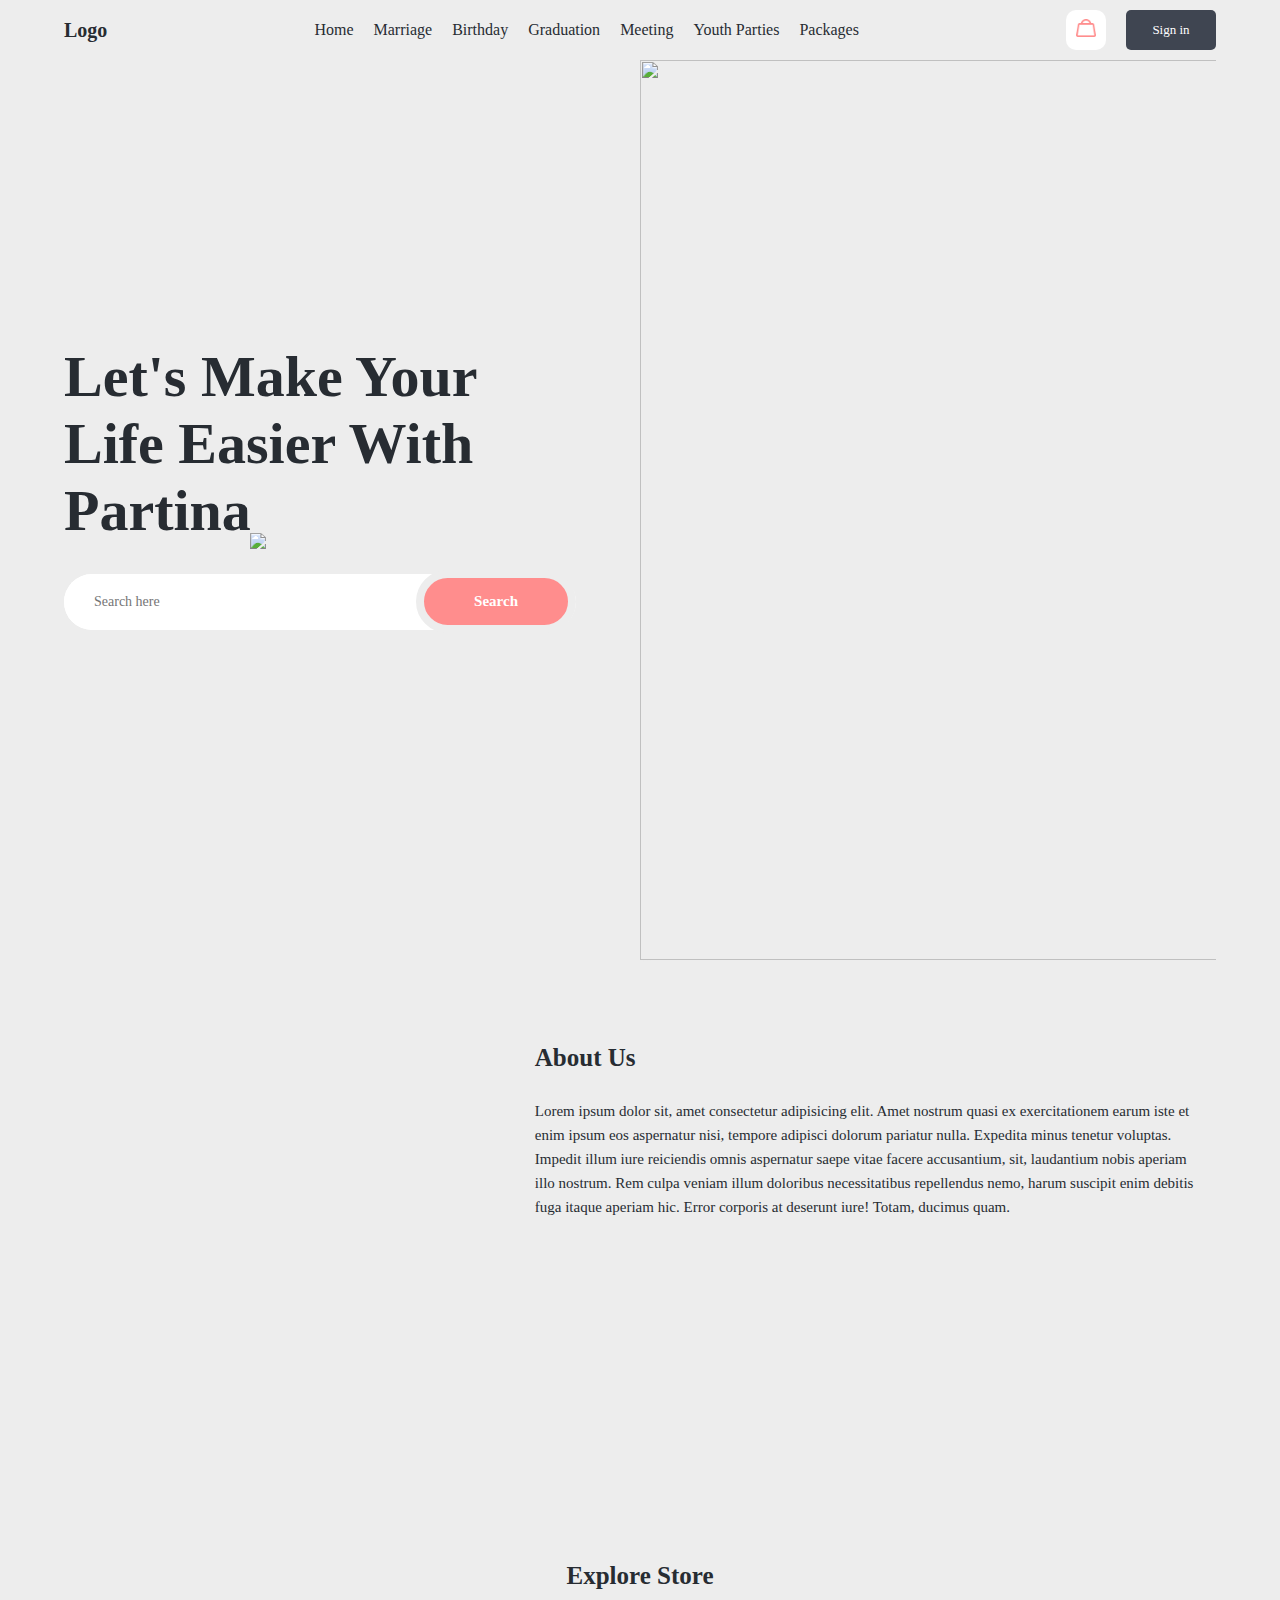
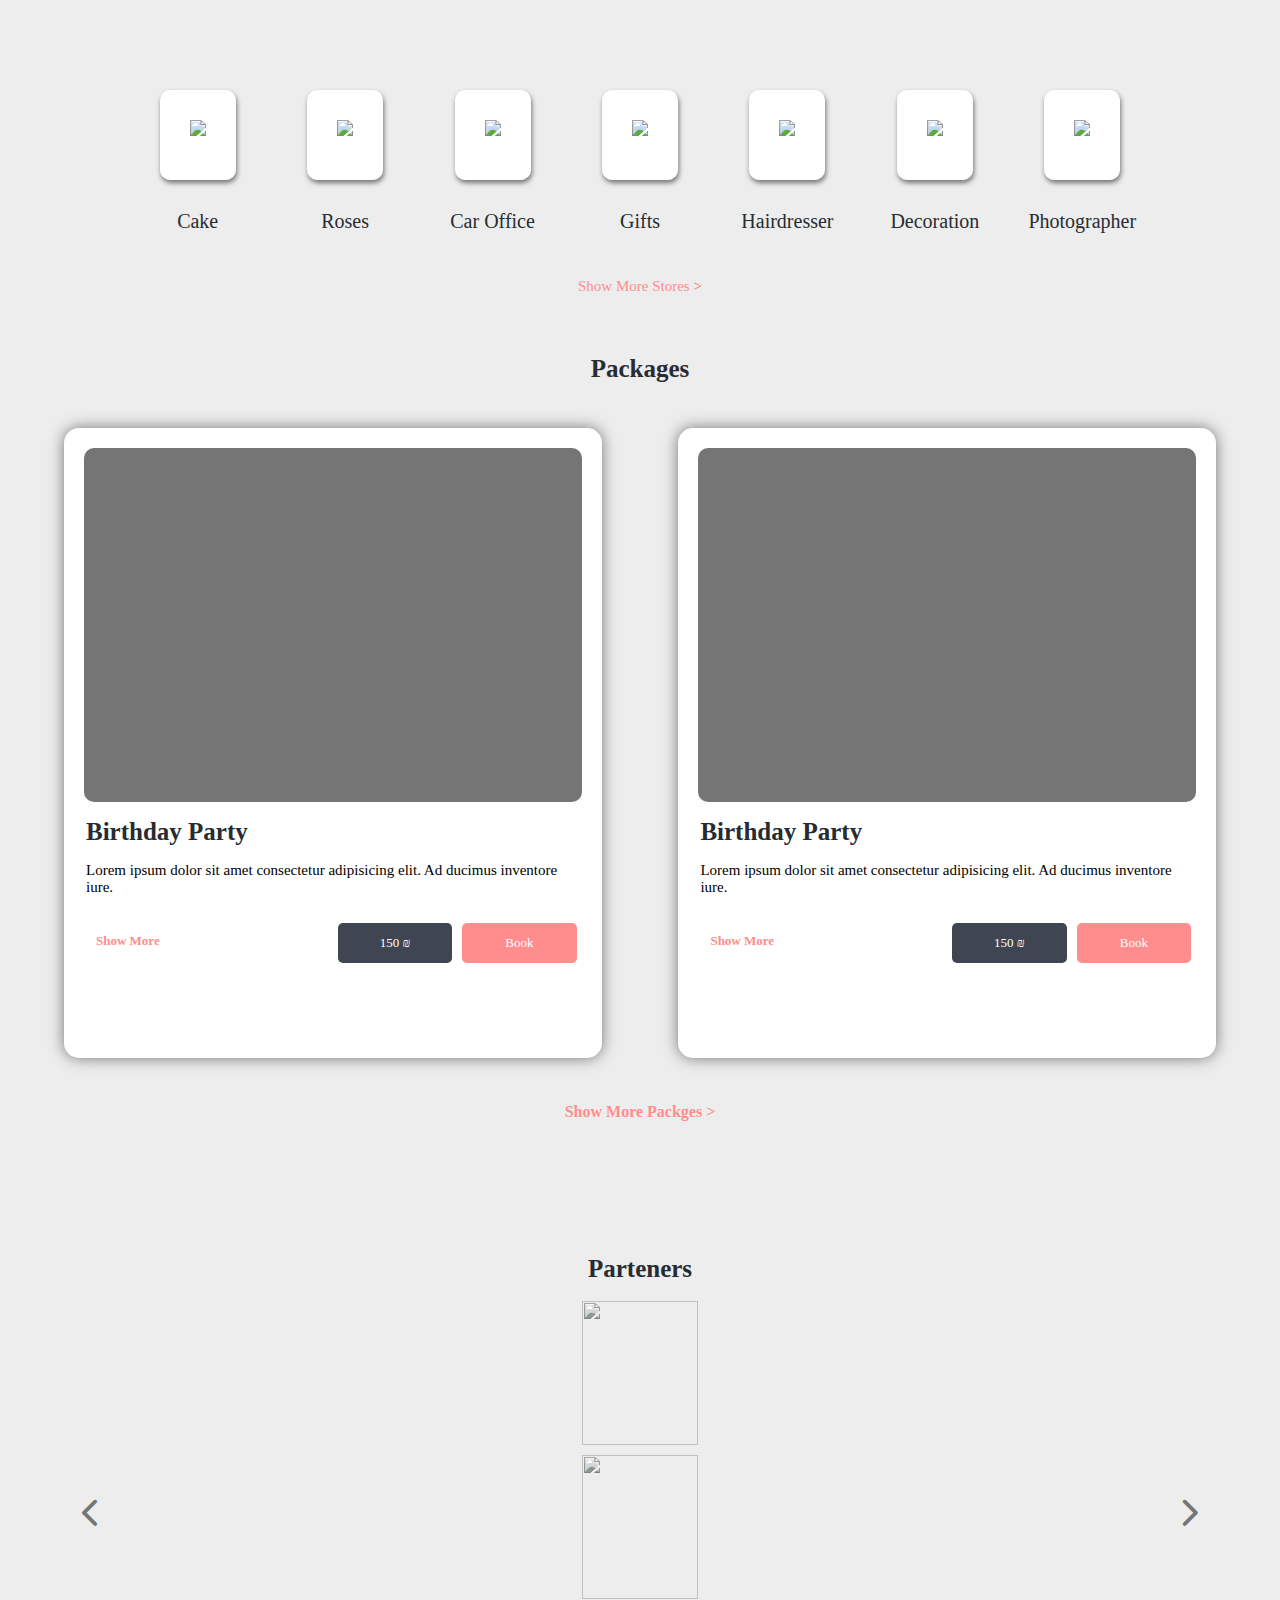
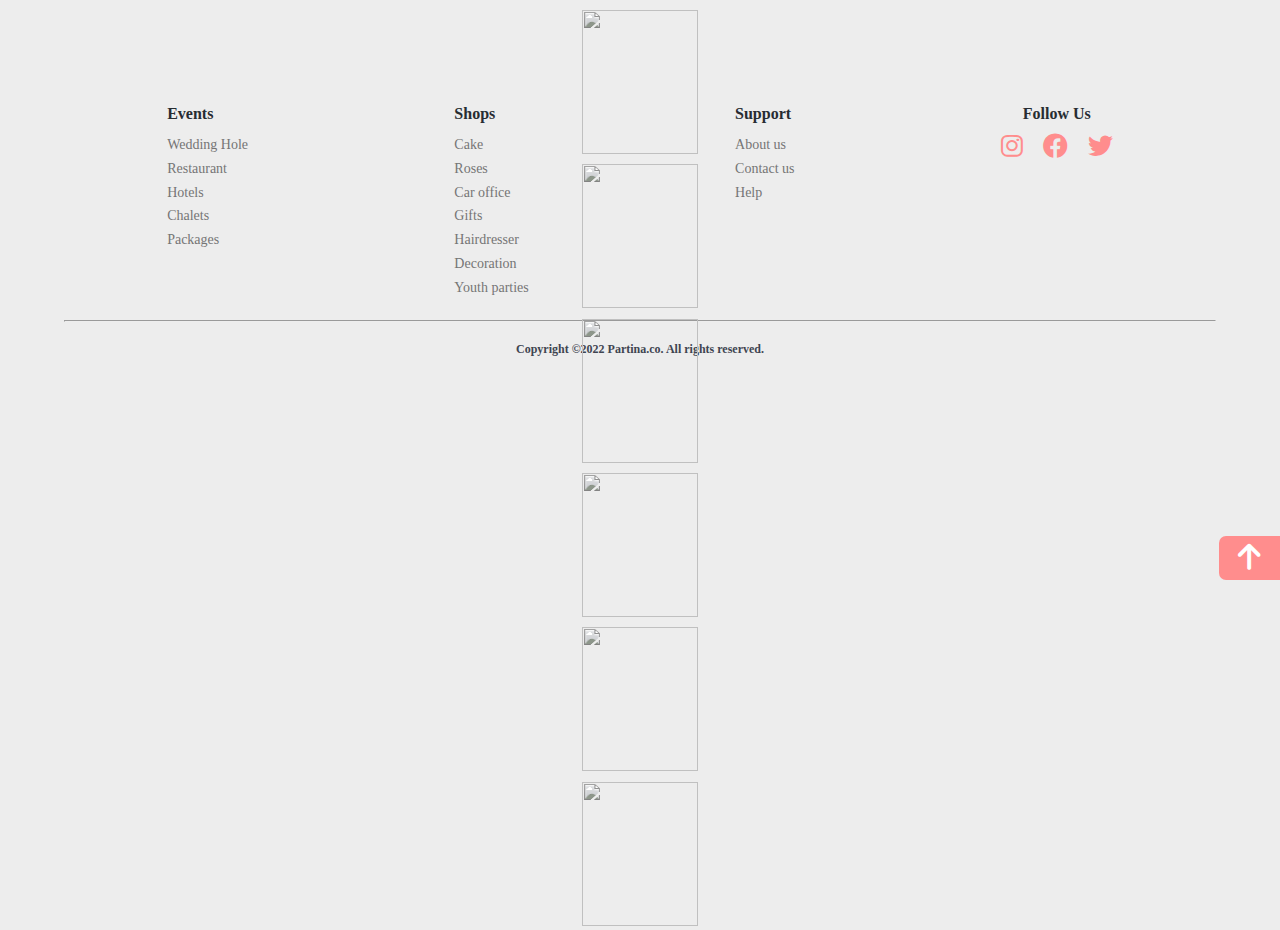
==== index.html @ d6346579 "Edit LastVersion" ====
<!DOCTYPE html>
<html lang="en">
  <head>
    <meta charset="UTF-8" />
    <meta http-equiv="X-UA-Compatible" content="IE=edge" />
    <meta
      name="description"
      content="Web application for make your booking easier"
    />
    <meta name="robots" content="index,follow" />
    <meta name="viewport" content="width=device-width, initial-scale=1.0" />
    <!--Fonts-->
    <link rel="preconnect" href="https://fonts.googleapis.com" />
    <link rel="preconnect" href="https://fonts.gstatic.com" crossorigin />
    <link
      href="https://fonts.googleapis.com/css2?family=Roboto+Slab:wght@700&display=swap"
      rel="stylesheet"
    />
    <link rel="stylesheet" href="./CSS/style.css" >
    <link rel="stylesheet" href="CSS/fonts.css">
    <!-- <link rel="stylesheet" href="CSS/normalize.css"> -->
    <!-- cdjns  -->
    <link rel="stylesheet" href="https://pro.fontawesome.com/releases/v5.10.0/css/all.css" integrity="sha384-AYmEC3Yw5cVb3ZcuHtOA93w35dYTsvhLPVnYs9eStHfGJvOvKxVfELGroGkvsg+p" crossorigin="anonymous" />

    <link rel="stylesheet" href="https://cdnjs.cloudflare.com/ajax/libs/font-awesome/6.0.0/css/all.min.css" integrity="sha512-9usAa10IRO0HhonpyAIVpjrylPvoDwiPUiKdWk5t3PyolY1cOd4DSE0Ga+ri4AuTroPR5aQvXU9xC6qOPnzFeg==" crossorigin="anonymous" referrerpolicy="no-referrer" />

    <!--Font Awesome Icons-->
    <link rel="stylesheet" href="./CSS/all.css">
    <link rel="stylesheet" href="https://cdnjs.cloudflare.com/ajax/libs/font-awesome/4.7.0/css/font-awesome.min.css">

    <!------Owl-Carousel------->
    <link rel="stylesheet" href="./css/owl.carousel.min.css">
    <link rel="stylesheet" href="./css/owl.theme.default.min.css">
    
    <!--JQuery Online-->
    <script src="https://ajax.googleapis.com/ajax/libs/jquery/3.5.1/jquery.min.js"></script>

    <title>Partina</title>
  </head>
  <body>

    <nav class="nav-bar">
        <h1 class="logo">Logo</h1>
        <ul class="nav-elements">
          <li class="hover-underline-animation"><a href="#">Home</a></li>
          <li class="hover-underline-animation"><a href="#">Marriage</a></li>
          <li class="hover-underline-animation"><a href="#">Birthday</a></li>
          <li class="hover-underline-animation"><a href="#">Graduation</a></li>
          <li class="hover-underline-animation"><a href="#">Meeting</a></li>
          <li class="hover-underline-animation"><a href="#">Youth Parties</a></li>
          <li class="hover-underline-animation"><a href="#">Packages</a></li>
        </ul>
        <div class="sign-cart">
            <!-- <i class="fa-solid fa-bag-shopping"></i> -->
                    <!--------------------------------------------->
        <div class="toggle-collapse">
          <div class="toggle-icons">
              <i class="fas fa-bars"></i>
          </div>
        </div>
        <!--------------------------------------------->
          <button class="cart-img"><img src="./imgs/cart.PNG" alt="" class="cart"></button>
          <button class="sign-in"><a href="./login-form/login.html">Sign in</a> </button>
        </div>
    </nav>
    <header>
      <section class="hero-section max-width">
          <div class="left-side">
            <div class="text">
              <h1 class="capitalize">
                let's make your <br />
                Life easier with <br />
                partina
                <span id="title-icon"><img src="imgs/component/ball.png"></span>
              </h1>
            </div>
            <div class="search-area">
              <input type="text" placeholder="Search here" class="input" />
              <button class="btn">Search</button>
            </div>
    
            <img src="./imgs/chat.png" alt="" class="text-us" />
          </div>
          <div class="right-side">
            <img src="./imgs/girl.png" alt="" class="big-one" />
          </div>
  
      </section>
  
    </header>

    <main class="max-width">
      <section>
        <div class="about">
          <div class="im"></div>
          <div class="txt">
            
            <h2 class="capitalize">About us</h2>
            <P>Lorem ipsum dolor sit, amet consectetur adipisicing elit.
                Amet nostrum quasi ex exercitationem earum iste et
                enim ipsum eos aspernatur nisi, tempore adipisci dolorum pariatur nulla. Expedita minus tenetur voluptas.
                Impedit illum iure reiciendis omnis aspernatur saepe vitae facere accusantium, sit, laudantium nobis aperiam illo
                nostrum. Rem culpa veniam illum doloribus necessitatibus repellendus
                nemo, harum suscipit enim debitis fuga itaque aperiam hic. Error corporis at deserunt iure! Totam, ducimus quam.</P>
            
          </div>
        </div>  
      </section>
  
      <!--Start Stores Section-->
      <section class="explore" id="explore" >
        <div>
        <h2 class="capitalize">Explore Store</h2> 
          <div id="exp-cont">
            <div class="explore-icons" id="explore-icons">
                <img class="icon-img" src="./imgs/component/cake-birthday (1).png">
                <a class="capitalize" href="#">Cake</a>
            </div>
            <div class="explore-icons" id="explore-icons">
                <img class="icon-img" src="./imgs/component/flower (1).png">
                <a class="capitalize" href="#">Roses</a>
            </div>
            <div class="explore-icons" id="explore-icons">
                <img class="icon-img" src="./imgs/component/taxi (1).png">
                <a class="capitalize" href="#">Car office</a>
            </div>
            <div class="explore-icons" id="explore-icons">
                <img class="icon-img" src="./imgs/component/gift (1).png">
                <a class="capitalize" href="#">gifts</a>
            </div>
            <div class="explore-icons" id="explore-icons">
                <img class="icon-img" src="./imgs/component/barber-shop.png">
                <a class="capitalize" href="#">Hairdresser</a>
            </div>
            <div class="explore-icons" id="explore-icons">
                <img class="icon-img" src="./imgs/component/balloons (1).png">
                <a class="capitalize" href="#">Decoration</a>
            </div>
            <div class="explore-icons" id="explore-icons">
                <img class="icon-img" src="./imgs/component/camera (1).png">
                <a class="capitalize" href="#">Photographer</a>
            </div>
    
          </div>
          <div class="cate">
            <a class="capitalize" id="cate" href="#"> show more stores <span>&gt;</span> </a>
          </div>
        </div>
        </section>
        <!--End Stores Section-->

        <!--Start Package Section-->
        <section class="packge" id="packge">
          <h2 class="capitalize">Packages</h2>
          <div class="cards" id="cards">
            <div class="card1" id="card1">
              <div class="box-card" id="box-card">
                <div class="imges" id="imges">
                  <img>
                </div>
                <div class="package-details">
                  <h2>Birthday Party</h2>
                  <p>Lorem ipsum dolor sit amet consectetur adipisicing elit. Ad ducimus inventore iure.</p>
                  <div class="show-more">
                    <h2><a class="capitalize" href="#">Show More</a></h2>
                    <div class="btn">
                      <button type="submit" id="price">150 &#8362;</button>
                      <button type="submit" id="discribtion">Book</button>
                    </div>

                  </div>
                </div>
              </div>    
            </div>
            <div class="card1" id="card1">
              <div class="box-card" id="box-card">
                <div class="imges" id="imges">
                  <img>
                </div>
                <div class="package-details">
                  <h2>Birthday Party</h2>
                  <p>Lorem ipsum dolor sit amet consectetur adipisicing elit. Ad ducimus inventore iure.</p>
                  <div class="show-more">
                    <h2><a class="capitalize" href="#">Show More</a></h2>
                    <div class="btn">
                      <button type="submit" id="price">150 &#8362;</button>
                      <button type="submit" id="discribtion">Book</button>
                    </div>

                  </div>
                </div>
              </div>    
            </div>

          </div>
          <h3 class="capitalize"><a href="#"> Show More Packges &gt;</a></h3>
        </section>
        <!--End Package Section-->

        <!--Start Partener Section-->
        <section class="partener">
          <h2 class="capitalize">Parteners</h2>
          <div class="owl-carousel owl-theme">
            <div class="partener-logo">
              <a href="#"><img src="./imgs/mazag.png" alt="" class="parten-logo"></a>
            </div>
            <div class="partener-logo">
              <a href="#"><img src="./imgs/mazag.png" alt="" class="parten-logo"></a>
            </div>
            <div class="partener-logo">
              <a href="#"><img src="./imgs/mazag.png" alt="" class="parten-logo"></a>
            </div>
            <div class="partener-logo">
              <a href="#"><img src="./imgs/mazag.png" alt="" class="parten-logo"></a>
            </div>
            <div class="partener-logo">
              <a href="#"><img src="./imgs/mazag.png" alt="" class="parten-logo"></a>
            </div>
            <div class="partener-logo">
              <a href="#"><img src="./imgs/mazag.png" alt="" class="parten-logo"></a>
            </div>
            <div class="partener-logo">
              <a href="#"><img src="./imgs/mazag.png" alt="" class="parten-logo"></a>
            </div>
            <div class="partener-logo">
              <a href="#"><img src="./imgs/mazag.png" alt="" class="parten-logo"></a>
            </div> 
          </div>
          <i class="fas fa-chevron-right fa-3x"></i>
          <i class="fas fa-chevron-left fa-3x"></i>
        </section>
        <!--End Partener Section-->

        <!--Start Partenership Request-->
        <!--End Partenership Request-->

    </main>

    <!--Start Footer-->
    <footer class="footer max-width">
      <div class="container">
        <div class="events">
          <h3 class="capitalize">Events</h3>
          <ul class="events-list">
            <li><a href="#">Wedding Hole</a></li>
            <li><a href="#">Restaurant</a></li>
            <li><a href="#">Hotels</a></li>
            <li><a href="#">Chalets</a></li>
            <li><a href="#">Packages</a></li>
          </ul>
        </div>
        <div class="shops">
          <h3 class="capitalize">shops</h3>
          <ul class="shops-list">
            <li><a href="#">Cake</a></li>
            <li><a href="#">Roses</a></li>
            <li><a href="#">Car office</a></li>
            <li><a href="#">Gifts</a></li>
            <li><a href="#">Hairdresser</a></li>
            <li><a href="#">Decoration</a></li>
            <li><a href="#">Youth parties</a></li>
          </ul>
        </div>
        <div class="support">
          <h3 class="capitalize">Support</h3>
          <ul class="support-list">
            <li><a href="#">About us</a></li>
            <li><a href="#">Contact us</a></li>
            <li><a href="#">Help</a></li>
          </ul>
        </div>
        <div class="follow-us">
          <h3 class="capitalize">follow us</h3>
          <div class="social">
            <a href="#" target="_blank"><i class="fab fa-instagram"></i></a>
            <a href="#" target="_blank"><i class=" fab fa-facebook-f "></i></a>
            <a href="#" target="_blank"><i class=" fab fa-twitter "></i></a>  
          </div>
        </div>
      </div>
      <div class="move-up">
        <span><i class="fa-solid fa-arrow-up"></i></span>
      </div>
      <hr>
      <div class="rights">
        <h4>
            <p>Copyright &copy;2022 Partina.co. All rights reserved.
            </p>
        </h4>
      </div>

    </footer>
    <!--End Footer-->

    <script src="./JS/jquery3.4.1.min.js"></script>
    <script src="./JS/owl.carousel.js"></script>
    <script src="./JS/owl.carousel.min.js"></script>
    <script src="./JS/master.js"></script>
  </body>
</html>
---- CSS/style.css ----
@import url('../CSS/fonts.css');
* {
margin: 0;
padding: 0;
box-sizing: border-box;
font-family: var(--Roborto);
}

html {
font-size: 62.5%;
}

body {
background-color: #ededed;
width: 90%;
margin: 0 5%;
overflow-x: hidden;
}

:root{
/*Theme Color*/
--main_color: #ff8d8d;
--second_color: #272c32;
--btn_color: #3f4551;
--white_color: #FFF;
--shadow-color: #757575;
/*Theme font-family*/
--Roborto: 'Roboto', 'sans-serif';
--Roboto-Slab: 'Roboto-Slab', 'sans-serif';
}

/* Start Global */

ul {
  list-style-type: none;
}

li {
  list-style: none;
}

a {
text-decoration: none;
font-size: medium;
padding: 0 1rem;
color: var(--second_color);
}
/* .max-width{
  width: 1000px;
  margin: auto;
} */

.capitalize{
  text-transform: capitalize;
}

h1 {
  font-family: var(--Roboto-Slab);
  color: var(--second_color);
}

h2 {
  font-family: var(--Roborto);
  color: var(--second_color);
  font-size: 2.5rem;
}

/* .container{
  width: 90vw;
  margin: 0;
} */

/* start Hover underline animation*/
.hover-underline-animation {
  display: inline-block;
  position: relative;
  color: var(--main_color);
}

.hover-underline-animation:after {
  content: '';
  position: absolute;
  width: 75%;
  transform: scaleX(0);
  height: 2px;
  bottom: -3.5px;
  border-radius: 10px;
  left: 9px;
  background-color: var(--main_color);
  transform-origin: bottom right;
  transition: transform 0.25s ease-out;
}

.hover-underline-animation:hover:after {
  transform: scaleX(1);
  transform-origin: bottom left;
}

.hover-underline-animation:hover a{
  color: var(--main_color);
}

/* End Hover underline animation*/

/* End Global */

/*Start Navigation Section*/
.nav-bar {
  padding: 1rem 0;
  display: flex;
  justify-content: space-between;
  align-items: center;
}

.nav-elements {
  display: flex;
}

.sign-cart{
  display: flex;
  justify-content: space-between;
  align-items: center;
}

.sign-cart button.cart-img{
  border: none;
  padding: auto;
  background: var(--white_color);
  border-radius: 10px;
  margin-right: 2rem;
  height: 4rem;
  width: 4rem;
  cursor: pointer;
}

.cart{
  width: 2rem;
}

nav .toggle-collapse{
  display: none;
  font-size: 1.7rem;
  color: var(--second_color);
  cursor: pointer;
}

@media screen and (max-width: 65rem) {
  .nav-elements {
    display: none;
  }

  .sign-cart i.fa-bars{
    font-size: 3.2rem;
    color: var(--main_color);
    margin-right: 2rem;
  }


  nav .toggle-collapse{
    display: flex;
  }
  
}

.sign-in {
  background-color: var(--btn_color);
  border: none;
  border-radius: 5px;
  cursor: pointer;
  width: 90px;
  height: 40px;
  cursor: pointer;
  transition: all .2s ease-in-out
}

.sign-in:hover{
  box-shadow: 0px 0px 7px 1px var(--shadow-color);
}
.sign-in a{
  color: var(--white_color);
  padding: 1.3rem;
  font-size: 1.3rem;
}
/********************************/
.nav .toggle-collapse {
  cursor: pointer;
  display: none;
}

.nav .toggle-collapse .toggle-icons i {
  color: var(--main_color);
}
/********************************/

/*End Navigation Section*/

/*Start Header Section*/
.hero-section {
  position: relative;
  display: flex;
  justify-content: space-between;
  align-items: center;
  overflow-x: hidden;
}
.left-side {
  flex: 2;
  display: flex;
  flex-direction: column;
  justify-content: space-between;
  align-items: flex-start;
}
.left-side h1 {
  font-size: 5.8rem;
  font-family: var(--Roboto-Slab);
  margin-top: -50px;
  position: relative;
}

.text #title-icon img{
  width: 10vh;
  position: absolute;
  bottom: -5px;
  left: 186px;
}

.search-area {
  position: relative;
  display: flex;
  align-items: center;
  border-radius: 11rem;
  background-color: #fff;
  width: 100%;
  margin-top: 3rem;
}

.search-area .input {
  width: 50%;
  padding: 2rem 3rem;
  border: none;
  border-radius: 11rem;
  font-size: 14px;
}

.search-area .btn {
  padding: 1.5rem 5rem;
  font-weight: bolder;
  position: absolute;
  right: 0;
  border: solid 0.8rem #ededed;
  border-radius: 11rem;
  color: var(--white_color);
  background-color: var(--main_color);
  font-size: 1.5rem;
  cursor: pointer;
}
.input:focus {
  outline: none;
}
.input::placeholder {
  font-size: 1.4rem;
}

.text-us {
  width: 10rem;
  position: fixed;
  bottom: 0;
  left: 40px;
  z-index: 1000;
  cursor: pointer;
}

.right-side {
  flex: 1;
}
.big-one {
  width: 50vw;
  height: 100vh;
  position: relative;
  transform: translateX(10%);
  object-fit: cover;
  box-shadow: 10px 10px 10px #ededed;
}

/*End Header */

/*Start About Section*/
.about{
  height: 60vh;
  display: flex;
  flex-wrap: wrap;
}

.about .im{
  width: 40%;
  height: 100%;
  background-image: url(../imgs/boy.png);
  background-size: cover;
  background-position: center;
}
.about .txt{
  width: 60%;
  height: 100%;
  position: relative;
  padding: 10px;
  font-size: 20px;
  margin-top: 6rem;
}

.about .txt h2{
  color: var(--second_color);
  margin-top: 1.3vh;
}
.txt p{
  font-size: 75%;
  font-family: var(--Roborto);
  line-height: 1.6;
  color: var(--second_color);
  margin: 3vh 0;
}

/*End About Section*/

/*Start Stores Section*/
#explore{
  height:fit-content;
  padding: 6rem;
  text-align: center;
}

#explore h2{
  font-family: var(--Roborto);
  color: var(--second_color);
}

#exp-cont {
  display: grid;
  grid-template-columns: repeat(7, 1fr);
  /* display: flex;
  justify-content: space-between; */
}

.explore-icons{
  display: flex;
  flex-direction: column;
  align-items: center;
  margin: 10rem auto;
}

.explore-icons img.icon-img{
  height: 90px;
  /* margin: auto 30px; */
  padding: 30px;
  background: var(--white_color);
  border-radius: 10px;
  box-shadow: 1px 3px 5px var(--shadow-color);
}

.explore-icons a{
  text-decoration: none;
  font-size: 20px;
  font-family: var(--Roboto-Slab);
  color: var(--second_color);
  margin-top: 30px;
  /* margin-bottom: 0; */
}

#explore .cate{
  margin-top: -55px;

}
#explore .cate a{
  text-decoration: none;
  font-size: 1.5rem;
  color: var(--main_color);
  margin-top: 0;
}

#explore .cate span{
  font-weight: bold;
}
#explore .cate:hover,
.explore-icons a:hover{
  cursor: pointer;
}

/*End Stores Section*/

/*Start Package Section*/
#packge{
  height: 100vh;
  text-align: center;
}

#cards{
  margin: 45px auto;
  display: flex;
  flex-direction: row;
  justify-content: space-between;
}

#card1{
  width:  calc(100%/2 - 3vw);
  height: 70vh;
  background-color: var(--white_color);
  border-radius: 15px;
  padding: 1rem;
  text-align: start;
  box-shadow: 0 0 15px var(--shadow-color)
}

#box-card{
  width: 100%;
  height: 100%;
  padding: 10px; 
}

#imges{
  width: 100%;
  height: 60%;
  border-radius: 10px;
  background-color: var(--shadow-color);
}

#card1 h2,
#card1 p{
  margin: 16px 2px 0;
}

#box-card p{
  padding-bottom: 7px;
  font-size: 1.5rem;
}

.show-more{
  width: 100%;
  display: flex;
  justify-content: space-between;
}
#card1 .btn{
  display: flex;
  position: relative;
  width: 50%;
  justify-content: space-between;
}
#card1 .btn button{
  width: 20rem;
  height: 4rem;
  border-radius: 5px;
  border: none;
  color: var(--white_color);
  outline: none;
  font-size: 1.3rem;
  margin: 20px 5px;
  cursor: pointer;
}
#card1 .btn #price{
  background-color: var(--btn_color);
}
#card1 .btn #discribtion{
  background-color: var(--main_color);
}

#box-card h2 a{
  color: var(--main_color);
  /* font-weight: bold; */
  text-decoration: none;
  position: relative;
  top: 4px;
  font-size: 1.3rem;
}
#packge h3 a{
  color: var(--main_color);
  margin: 20px;
}
/*End Package Section*/

/*Start Partener Section*/
.partener{
  height: 50vh;
  text-align: center;
  position: relative;
}

.partener .owl-carousel{
  width: 90%;
  margin: 2vh auto 0;
  height: 1.5vh;
}
.partener .partener-logo{
  margin: 0.5vw;
}

.partener-logo img{
  width: 9vw;
  height: 16vh;
  margin: 0;
  /* filter: rgb(195, 195, 195); */
  filter: grayscale(90%);
  -wibkit-filter: grayscale(1);
  cursor: pointer;
  transition: all .2s ease-in-out
}

.partener-logo:hover img{
  filter: #ff8d8d;
  filter: grayscale(0);
  -wibkit-filter: grayscale(0);
}

.owl-dots button.owl-dot:focus {
  outline: none;
}

.partener .fa-chevron-right {
  position: absolute;
  right: 18px;
  bottom: 177px;
  color: var(--shadow-color);
  cursor: pointer;
}

.partener .fa-chevron-left {
  position: absolute;
  left: 18px;
  bottom: 177px;
  color: var(--shadow-color);
  cursor: pointer;
}

.partener .fa-chevron-right:hover,
.partener .fa-chevron-left:hover {
  color: var(--main_color);
}
/*End Partener Section*/

/*Start Partenership Request*/
/*End Partenership Request*/

/*Start Footer*/
footer.footer{
  height: 42vh;
}

footer.footer .container{
  display: flex;
  justify-content: space-around;
}

footer.footer .container h3{ 
  font-size: 1.6rem;
  margin: 0 10px 10px 10px;
  color: var(--second_color);
}

footer.footer .container li a{
  line-height: 1.7;
  font-size: 1.4rem;
  color: var(--shadow-color);
}
footer.footer .container .follow-us{
  text-align: center;
}
footer.footer .container .social{
  display: flex;
  justify-content: space-between;
  
}

footer.footer .container .social i{
  font-size: 2.5rem;
  color: var(--main_color);
  border-radius: 50%;
  
}
.move-up{
  position: absolute;
  right: 0;
  font-size: 3rem;
  background: var(--main_color);
  padding: 5px 19px;
  color: var(--white_color);
  border-top-left-radius: 7px;
  border-bottom-left-radius: 7px;
  bottom: -320vh;
  text-align: center;
  cursor: pointer;
}
hr{
  font-size: 8px;
  width: 100%;
  color: var(--second_color);
  margin: 20px 0;
}
footer.footer .rights {
  color: var(--btn_color);
  text-align: center;
  font-size: 1.2rem;
  margin:auto;
}
/*End Footer*/
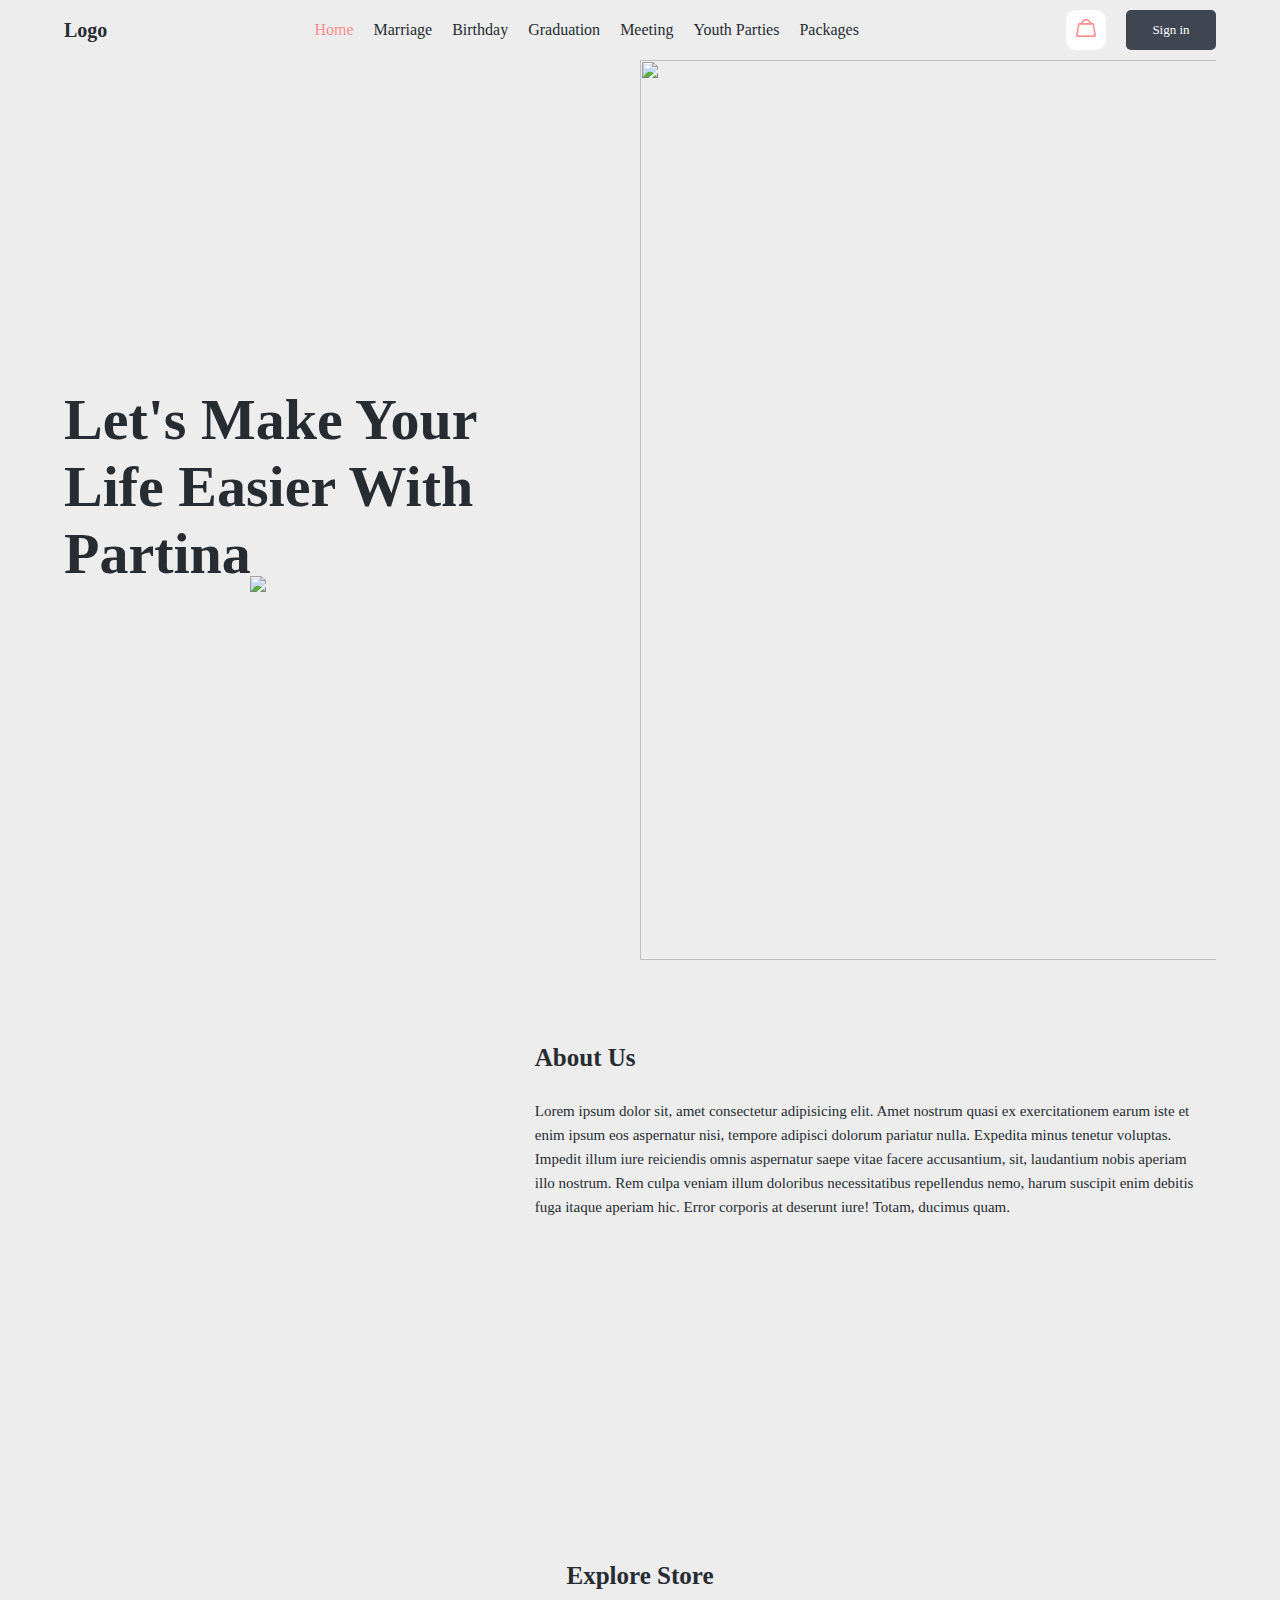
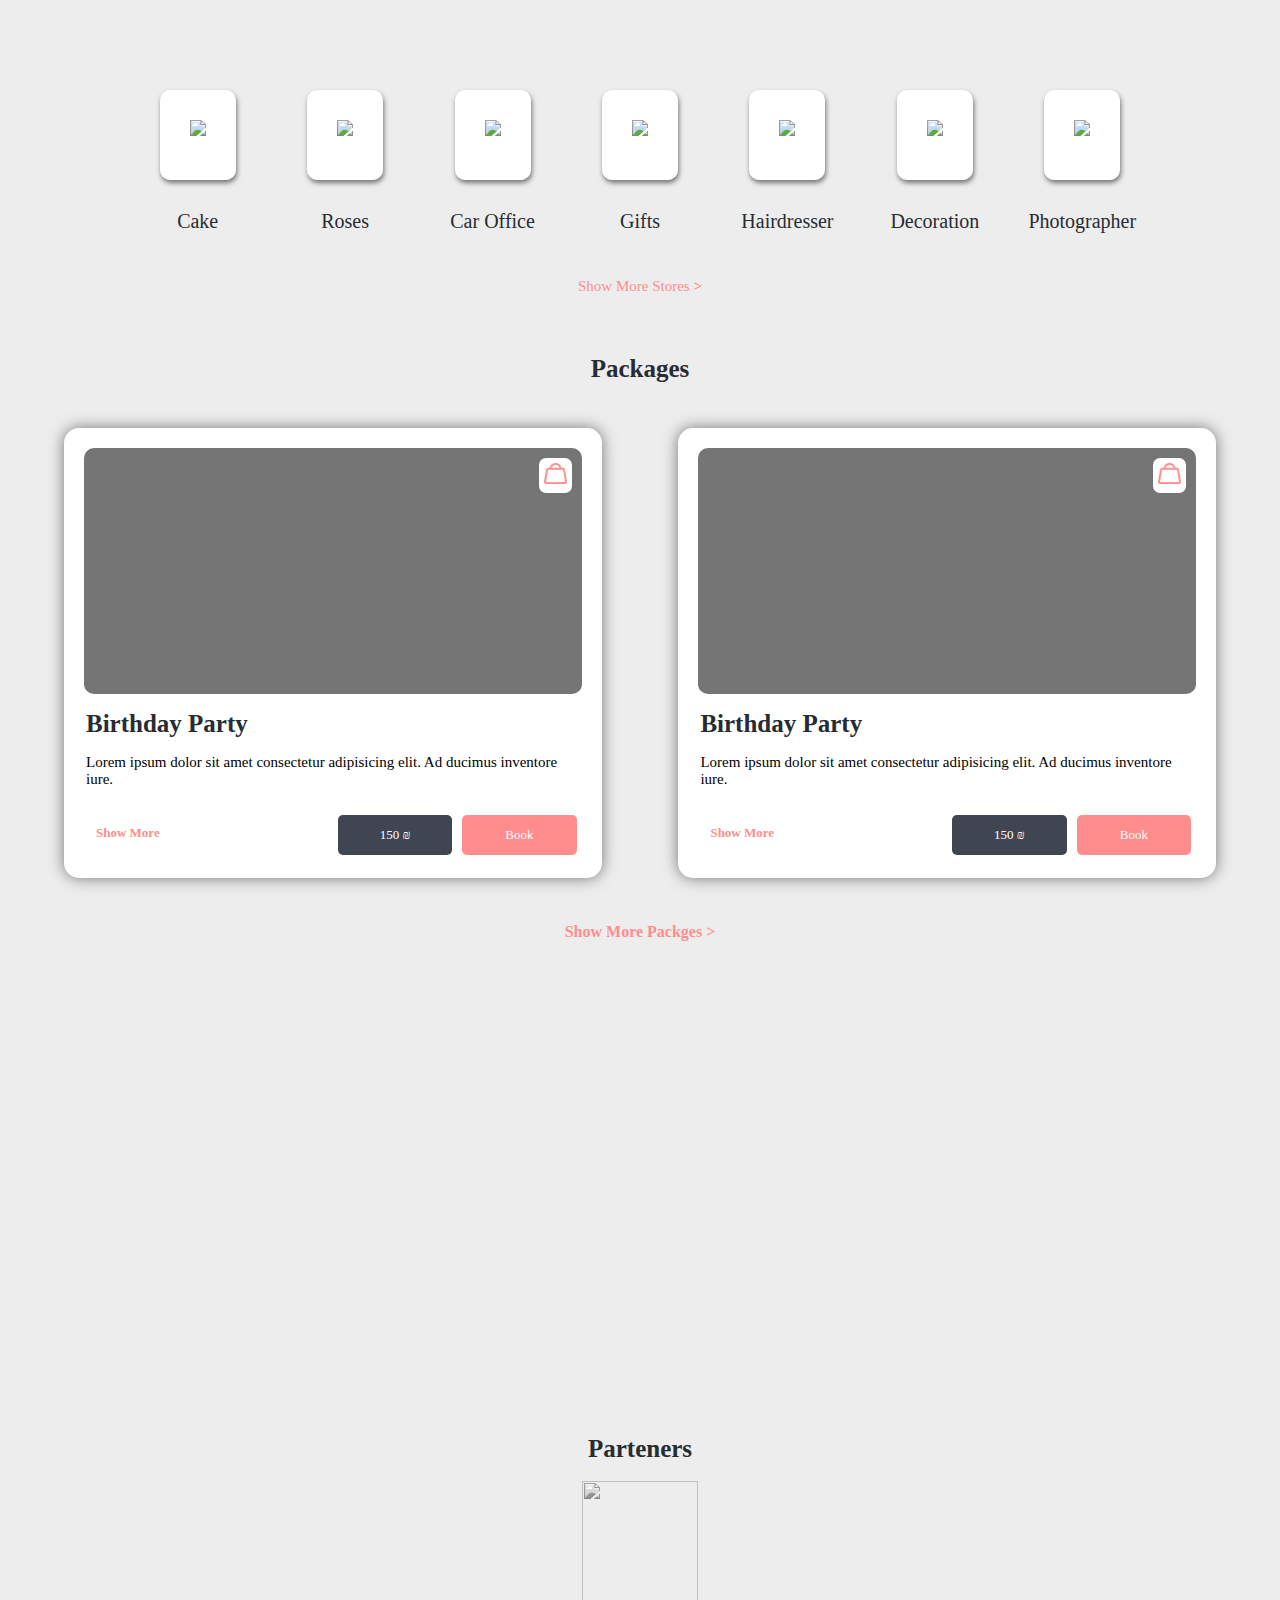
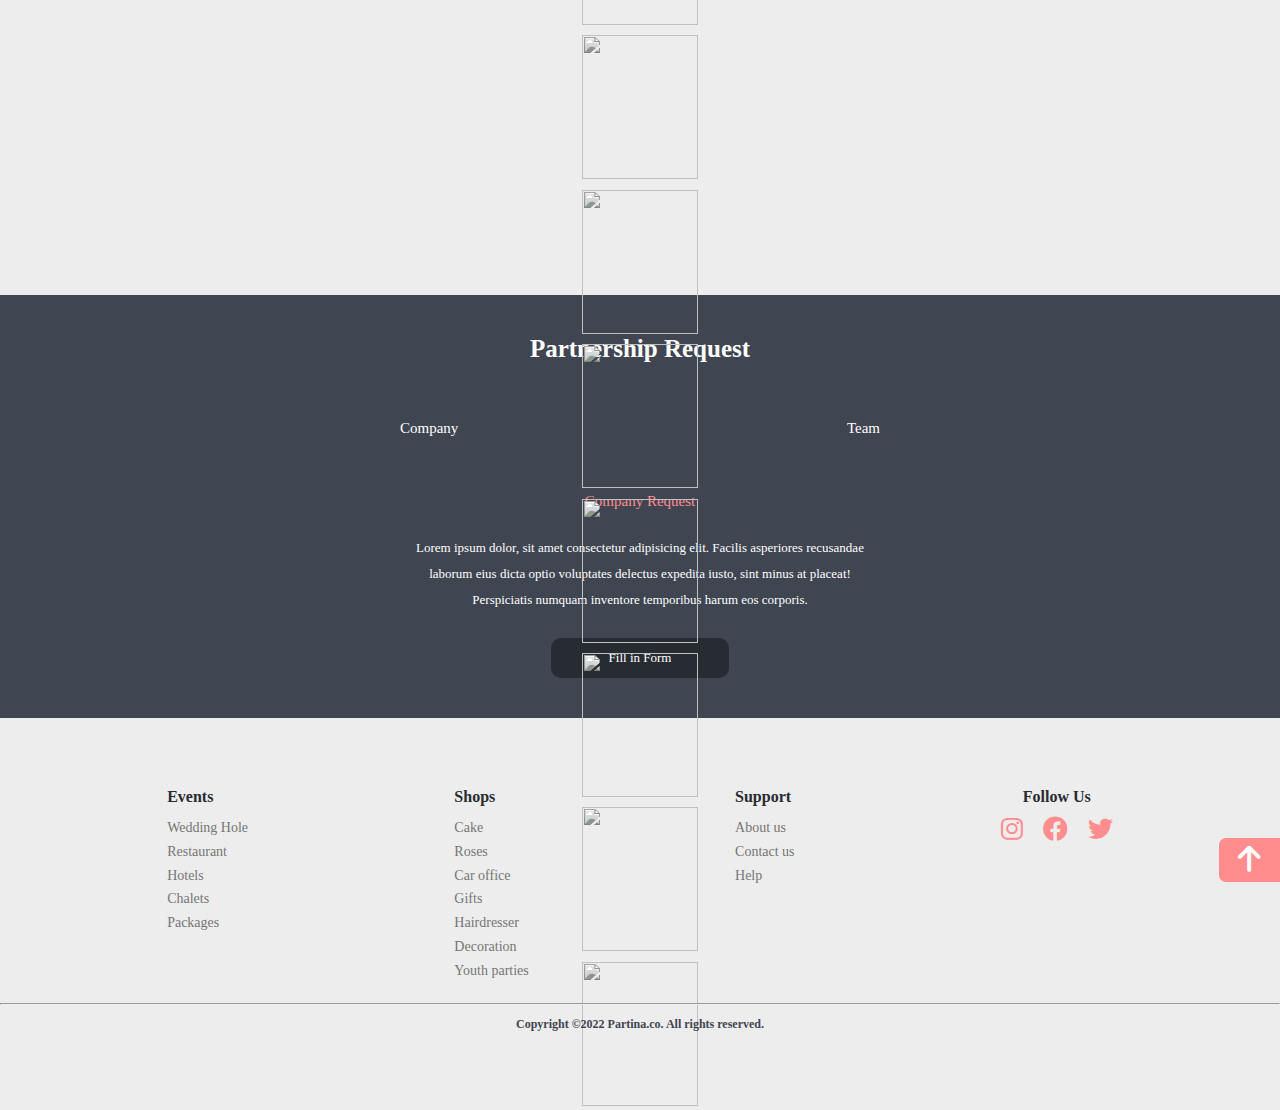
==== commit c5d3e6a0: "firstEditVersion" ====
--- a/index.html
+++ b/index.html
@@ -39,10 +39,10 @@
   </head>
   <body>
 
-    <nav class="nav-bar">
+    <nav class="nav-bar div-margin">
         <h1 class="logo">Logo</h1>
         <ul class="nav-elements">
-          <li class="hover-underline-animation"><a href="#">Home</a></li>
+          <li class="hover-underline-animation"><a href="#" class="active">Home</a></li>
           <li class="hover-underline-animation"><a href="#">Marriage</a></li>
           <li class="hover-underline-animation"><a href="#">Birthday</a></li>
           <li class="hover-underline-animation"><a href="#">Graduation</a></li>
@@ -51,19 +51,16 @@
           <li class="hover-underline-animation"><a href="#">Packages</a></li>
         </ul>
         <div class="sign-cart">
-            <!-- <i class="fa-solid fa-bag-shopping"></i> -->
-                    <!--------------------------------------------->
         <div class="toggle-collapse">
           <div class="toggle-icons">
               <i class="fas fa-bars"></i>
           </div>
         </div>
-        <!--------------------------------------------->
-          <button class="cart-img"><img src="./imgs/cart.PNG" alt="" class="cart"></button>
-          <button class="sign-in"><a href="./login-form/login.html">Sign in</a> </button>
+          <button class="cart-img"><a href="./cart/cart.html"><img src="./imgs/cart.PNG" alt="" class="cart"><img src="./imgs/card-bg.png" alt="" class="cart-bg"></a></button>
+          <button class="sign-in" type="submit" id="log-in"><a href="./login-form/login.html">Sign in</a> </button>
         </div>
     </nav>
-    <header>
+    <header class="div-margin">
       <section class="hero-section max-width">
           <div class="left-side">
             <div class="text">
@@ -74,10 +71,10 @@
                 <span id="title-icon"><img src="imgs/component/ball.png"></span>
               </h1>
             </div>
-            <div class="search-area">
+            <!-- <div class="search-area">
               <input type="text" placeholder="Search here" class="input" />
               <button class="btn">Search</button>
-            </div>
+            </div> -->
     
             <img src="./imgs/chat.png" alt="" class="text-us" />
           </div>
@@ -90,7 +87,7 @@
     </header>
 
     <main class="max-width">
-      <section>
+      <section class="div-margin">
         <div class="about">
           <div class="im"></div>
           <div class="txt">
@@ -108,7 +105,7 @@
       </section>
   
       <!--Start Stores Section-->
-      <section class="explore" id="explore" >
+      <section class="explore div-margin" id="explore" >
         <div>
         <h2 class="capitalize">Explore Store</h2> 
           <div id="exp-cont">
@@ -150,11 +147,16 @@
         <!--End Stores Section-->
 
         <!--Start Package Section-->
-        <section class="packge" id="packge">
+        <section class="packge div-margin" id="packge">
           <h2 class="capitalize">Packages</h2>
           <div class="cards" id="cards">
+            
             <div class="card1" id="card1">
               <div class="box-card" id="box-card">
+                <button class="add-cart" id="add-to" data-title="Marrage Package" data-price="150">
+                  <img src="./imgs/cart.PNG" alt="" class="no-hov">
+                  <div class="active-add"><img src="./imgs/act-card.png" alt="" class="hov"> Add to cart</div>
+                </button>
                 <div class="imges" id="imges">
                   <img>
                 </div>
@@ -167,13 +169,17 @@
                       <button type="submit" id="price">150 &#8362;</button>
                       <button type="submit" id="discribtion">Book</button>
                     </div>
-
                   </div>
                 </div>
               </div>    
             </div>
+
             <div class="card1" id="card1">
               <div class="box-card" id="box-card">
+                <button class="add-cart" id="add-to" data-title="Marrage Package" data-price="150">
+                  <img src="./imgs/cart.PNG" alt="" class="no-hov">
+                  <div class="active-add"><img src="./imgs/act-card.png" alt="" class="hov"> Add to cart</div>
+                </button>
                 <div class="imges" id="imges">
                   <img>
                 </div>
@@ -186,19 +192,19 @@
                       <button type="submit" id="price">150 &#8362;</button>
                       <button type="submit" id="discribtion">Book</button>
                     </div>
-
                   </div>
                 </div>
               </div>    
             </div>
 
+
           </div>
           <h3 class="capitalize"><a href="#"> Show More Packges &gt;</a></h3>
         </section>
         <!--End Package Section-->
 
         <!--Start Partener Section-->
-        <section class="partener">
+        <section class="partener div-margin">
           <h2 class="capitalize">Parteners</h2>
           <div class="owl-carousel owl-theme">
             <div class="partener-logo">
@@ -226,19 +232,34 @@
               <a href="#"><img src="./imgs/mazag.png" alt="" class="parten-logo"></a>
             </div> 
           </div>
-          <i class="fas fa-chevron-right fa-3x"></i>
-          <i class="fas fa-chevron-left fa-3x"></i>
         </section>
         <!--End Partener Section-->
 
         <!--Start Partenership Request-->
+        <section class="partenetship-request">
+          <div class="partenership-container">
+            <h2 class="partenership capitalize">Partnership Request</h2>
+            <div class="partinership-req-container">
+              <div class="partenership-btn">
+                <button>Company</button>
+                <button>Team</button>
+              </div>
+              <div class="partenerform-info">
+                <h3 class="capitalize">Company Request</h3>
+                <p>Lorem ipsum dolor, sit amet consectetur adipisicing elit. Facilis asperiores recusandae laborum eius dicta optio voluptates delectus expedita iusto, sint minus at placeat! Perspiciatis numquam inventore temporibus harum eos corporis.</p>
+              </div>
+              <button class="fillin-form">Fill in Form</button>
+            </div>
+  
+          </div>
+        </section>
         <!--End Partenership Request-->
 
     </main>
 
     <!--Start Footer-->
-    <footer class="footer max-width">
-      <div class="container">
+    <footer class="footer">
+      <div class="container div-margin">
         <div class="events">
           <h3 class="capitalize">Events</h3>
           <ul class="events-list">
@@ -282,7 +303,7 @@
         <span><i class="fa-solid fa-arrow-up"></i></span>
       </div>
       <hr>
-      <div class="rights">
+      <div class="rights div-margin">
         <h4>
             <p>Copyright &copy;2022 Partina.co. All rights reserved.
             </p>
@@ -295,6 +316,7 @@
     <script src="./JS/jquery3.4.1.min.js"></script>
     <script src="./JS/owl.carousel.js"></script>
     <script src="./JS/owl.carousel.min.js"></script>
+    <script src="./JS/aos.js"></script>
     <script src="./JS/master.js"></script>
   </body>
 </html>
--- a/CSS/style.css
+++ b/CSS/style.css
@@ -12,9 +12,12 @@
 
 body {
 background-color: #ededed;
-width: 90%;
-margin: 0 5%;
 overflow-x: hidden;
+}
+
+.div-margin{
+  width: 90%;
+  margin: 0 5%;
 }
 
 :root{
@@ -71,16 +74,19 @@
 } */
 
 /* start Hover underline animation*/
+.active{
+  color: var(--main_color);
+}
 .hover-underline-animation {
   display: inline-block;
   position: relative;
   color: var(--main_color);
 }
 
-.hover-underline-animation:after {
+.hover-underline-animation:after{
   content: '';
   position: absolute;
-  width: 75%;
+  width: 100%;
   transform: scaleX(0);
   height: 2px;
   bottom: -3.5px;
@@ -123,18 +129,38 @@
 }
 
 .sign-cart button.cart-img{
+  display: flex;
+  justify-content: space-between;
+  align-items: center;
   border: none;
-  padding: auto;
+  padding: 2px auto;
   background: var(--white_color);
   border-radius: 10px;
   margin-right: 2rem;
+  padding: 5px auto;
   height: 4rem;
   width: 4rem;
   cursor: pointer;
 }
 
+.sign-cart button.cart-img:hover .cart{
+  display: none;
+}
+
+.sign-cart button.cart-img:hover .cart-bg{
+  display: flex;
+  margin: auto;
+}
+
 .cart{
   width: 2rem;
+  transition: all ease-in-out .3s;
+}
+
+.cart-bg{
+  display: none;
+  width: 2.2rem;
+  transition: all ease-in-out .3s;
 }
 
 nav .toggle-collapse{
@@ -210,6 +236,7 @@
   align-items: flex-start;
 }
 .left-side h1 {
+  position: relative;
   font-size: 5.8rem;
   font-family: var(--Roboto-Slab);
   margin-top: -50px;
@@ -387,7 +414,7 @@
 
 /*Start Package Section*/
 #packge{
-  height: 100vh;
+  height: 120vh;
   text-align: center;
 }
 
@@ -400,7 +427,7 @@
 
 #card1{
   width:  calc(100%/2 - 3vw);
-  height: 70vh;
+  height: 450px;
   background-color: var(--white_color);
   border-radius: 15px;
   padding: 1rem;
@@ -409,9 +436,51 @@
 }
 
 #box-card{
+  position: relative;
   width: 100%;
   height: 100%;
   padding: 10px; 
+}
+
+.add-cart{
+  position: absolute;
+  background: var(--white_color);
+  border: none;
+  outline: none;
+  margin: 10px;
+  border-radius: 7px;
+  padding: 5px;
+  box-shadow: 0 0 6px var(--shadow-color);
+  cursor: pointer;
+  right: 10px;
+  transition: all ease-in-out .3s;
+}
+
+.add-cart .active-add{
+  display: none;
+}
+
+.add-cart img.no-hov {
+  width: 23px;
+  transition: all ease-in-out .3s;
+}
+
+.add-cart img.hov{
+  width: 25px;
+  margin-right: 5px;
+  transition: all ease-in-out .3s;
+}
+
+.add-cart:hover img.no-hov{
+  display: none;
+}
+
+.add-cart:hover .active-add{
+  display: flex;
+  flex-direction: row;
+  align-items: center;
+  color: var(--second_color);
+  font-size: 1.4rem;
 }
 
 #imges{
@@ -436,12 +505,14 @@
   display: flex;
   justify-content: space-between;
 }
+
 #card1 .btn{
   display: flex;
   position: relative;
   width: 50%;
   justify-content: space-between;
 }
+
 #card1 .btn button{
   width: 20rem;
   height: 4rem;
@@ -482,7 +553,7 @@
 }
 
 .partener .owl-carousel{
-  width: 90%;
+  width: 85%;
   margin: 2vh auto 0;
   height: 1.5vh;
 }
@@ -511,34 +582,78 @@
   outline: none;
 }
 
-.partener .fa-chevron-right {
-  position: absolute;
-  right: 18px;
-  bottom: 177px;
-  color: var(--shadow-color);
-  cursor: pointer;
-}
-
-.partener .fa-chevron-left {
-  position: absolute;
-  left: 18px;
-  bottom: 177px;
-  color: var(--shadow-color);
-  cursor: pointer;
-}
-
-.partener .fa-chevron-right:hover,
-.partener .fa-chevron-left:hover {
-  color: var(--main_color);
-}
 /*End Partener Section*/
 
 /*Start Partenership Request*/
+
+.partenetship-request{
+  height: fit-content;
+  color: var(--white_color);
+  background: var(--btn_color);
+  margin: 1rem 0 7rem;
+  padding: 4rem;
+  text-align: center;
+}
+
+.partenetship-request .partenership-container{
+  width: 40%;
+  margin: 0 auto;
+  display: flex;
+  flex-direction: column;
+  justify-content: space-around;
+}
+
+.partenetship-request h2{
+  color: var(--white_color);
+  padding-bottom: 5rem;
+}
+
+.partenership-container .partenership-btn{
+  display: flex;
+  flex-direction: row;
+  justify-content: space-between;
+  margin-bottom: 5rem;
+}
+
+.partenership-container .partenership-btn button{
+  height: 3rem;
+  color: var(--white_color);
+  background: none;
+  border: none;
+  font-size: 1.5rem;
+  cursor: pointer;
+}
+
+.partenetship-request .partenerform-info h3{
+  color: var(--main_color);
+  font-size: 1.5rem;
+  margin-bottom: 2.5rem;
+  font-weight: normal;
+}
+
+.partenetship-request .partenerform-info p{
+  font-size: 1.3rem;
+  line-height: 2;
+  margin-bottom: 2.5rem;
+}
+
+.partenetship-request .fillin-form{
+  width: 37%;
+  height: 4rem;
+  background-color: var(--second_color);
+  border: none;
+  color: var(--white_color);
+  border-radius: 10px;
+  font-size: 1.3rem;
+  cursor: pointer;
+}
+
 /*End Partenership Request*/
 
 /*Start Footer*/
 footer.footer{
-  height: 42vh;
+  height: fit-content;
+  position: relative;
 }
 
 footer.footer .container{
@@ -575,26 +690,27 @@
 .move-up{
   position: absolute;
   right: 0;
+  bottom: 150px;
   font-size: 3rem;
   background: var(--main_color);
   padding: 5px 19px;
   color: var(--white_color);
   border-top-left-radius: 7px;
   border-bottom-left-radius: 7px;
-  bottom: -320vh;
   text-align: center;
   cursor: pointer;
 }
+
 hr{
   font-size: 8px;
   width: 100%;
   color: var(--second_color);
-  margin: 20px 0;
+  margin: 20px 0 0;
 }
 footer.footer .rights {
   color: var(--btn_color);
   text-align: center;
   font-size: 1.2rem;
-  margin:auto;
+  margin:1.2rem auto;
 }
 /*End Footer*/
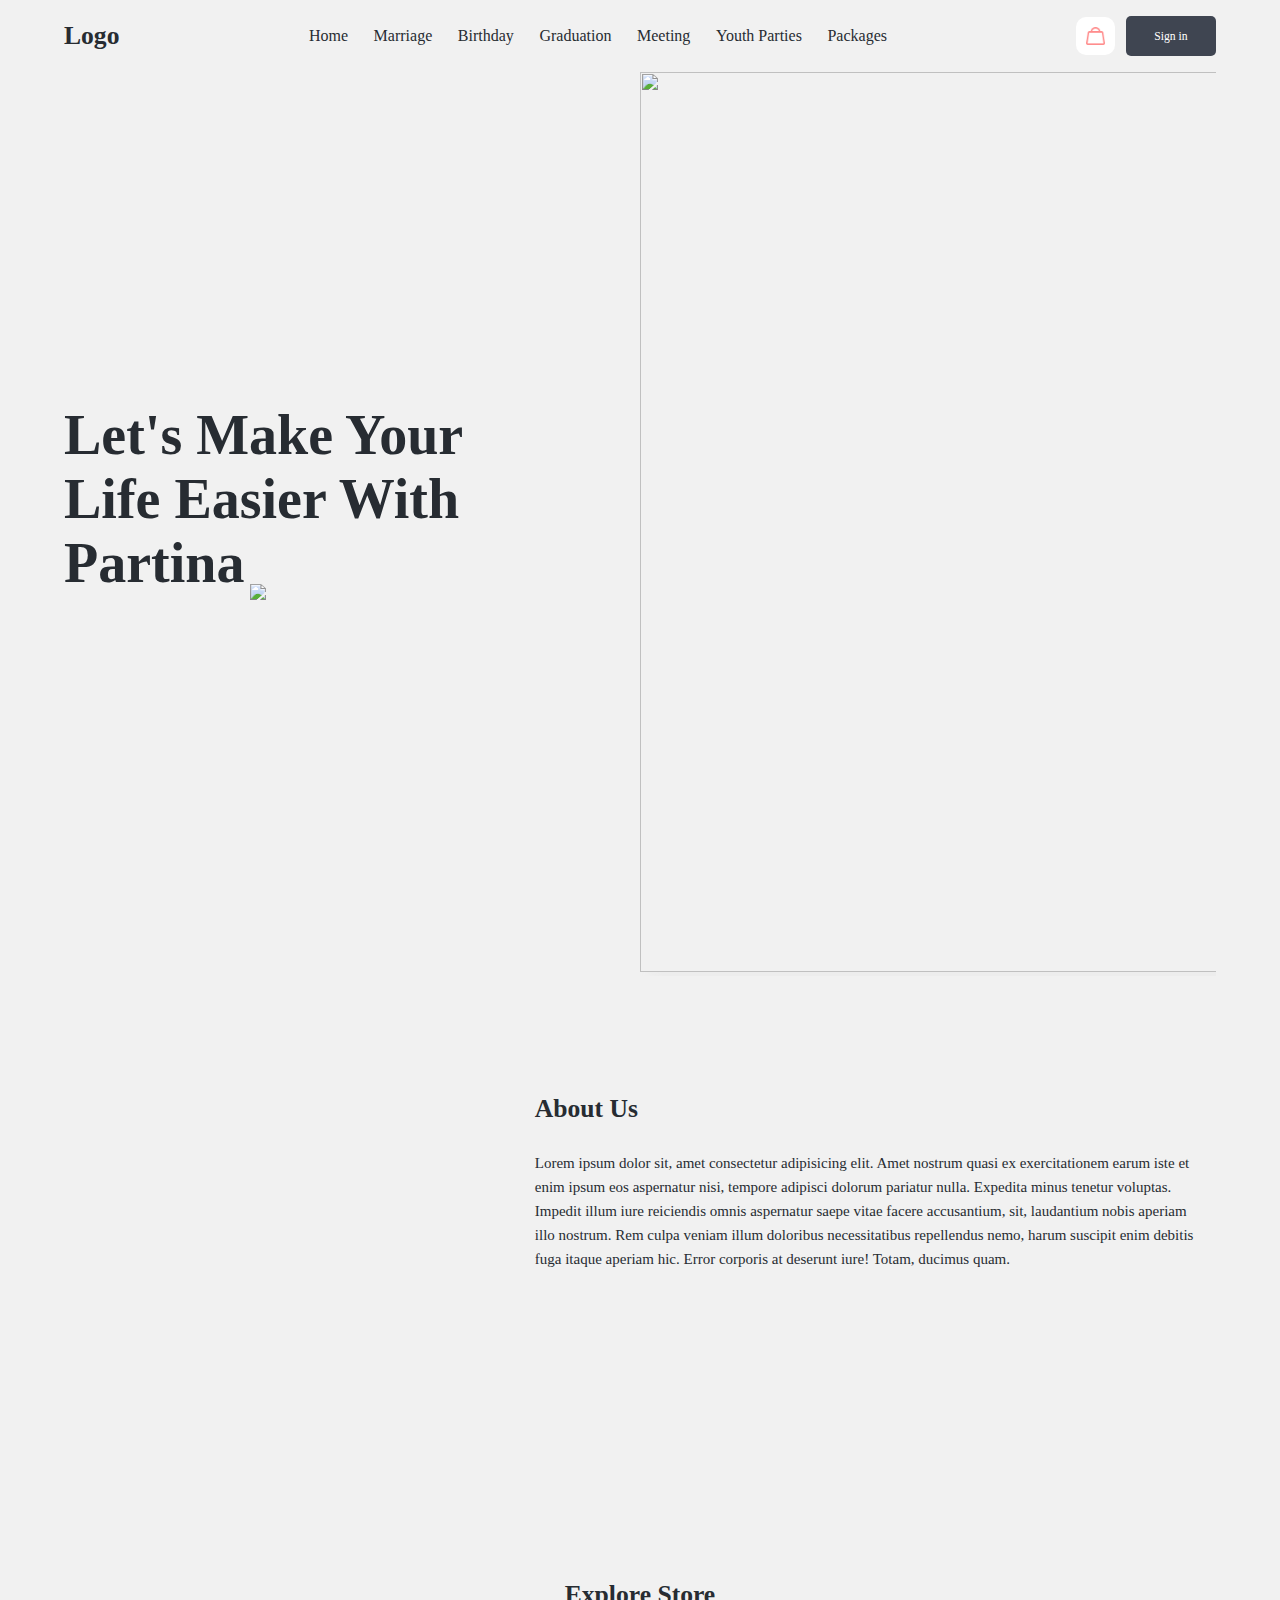
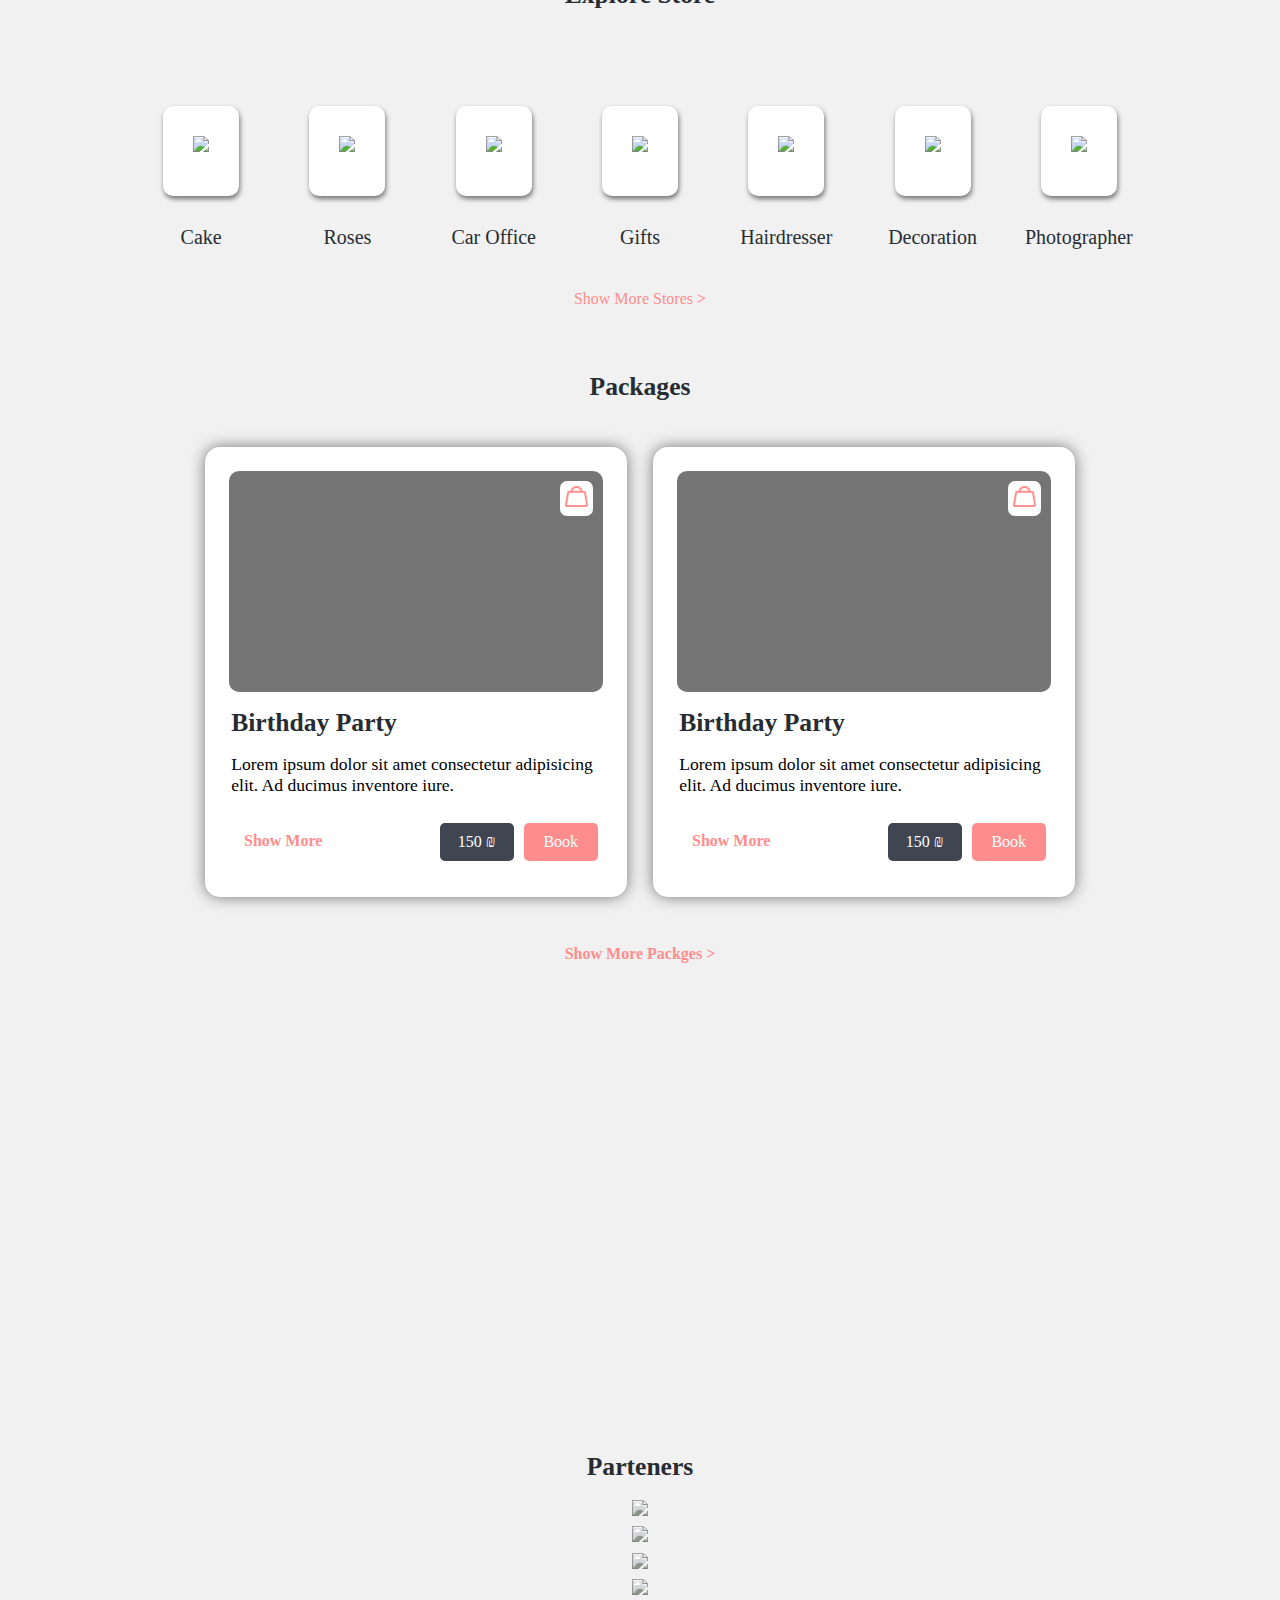
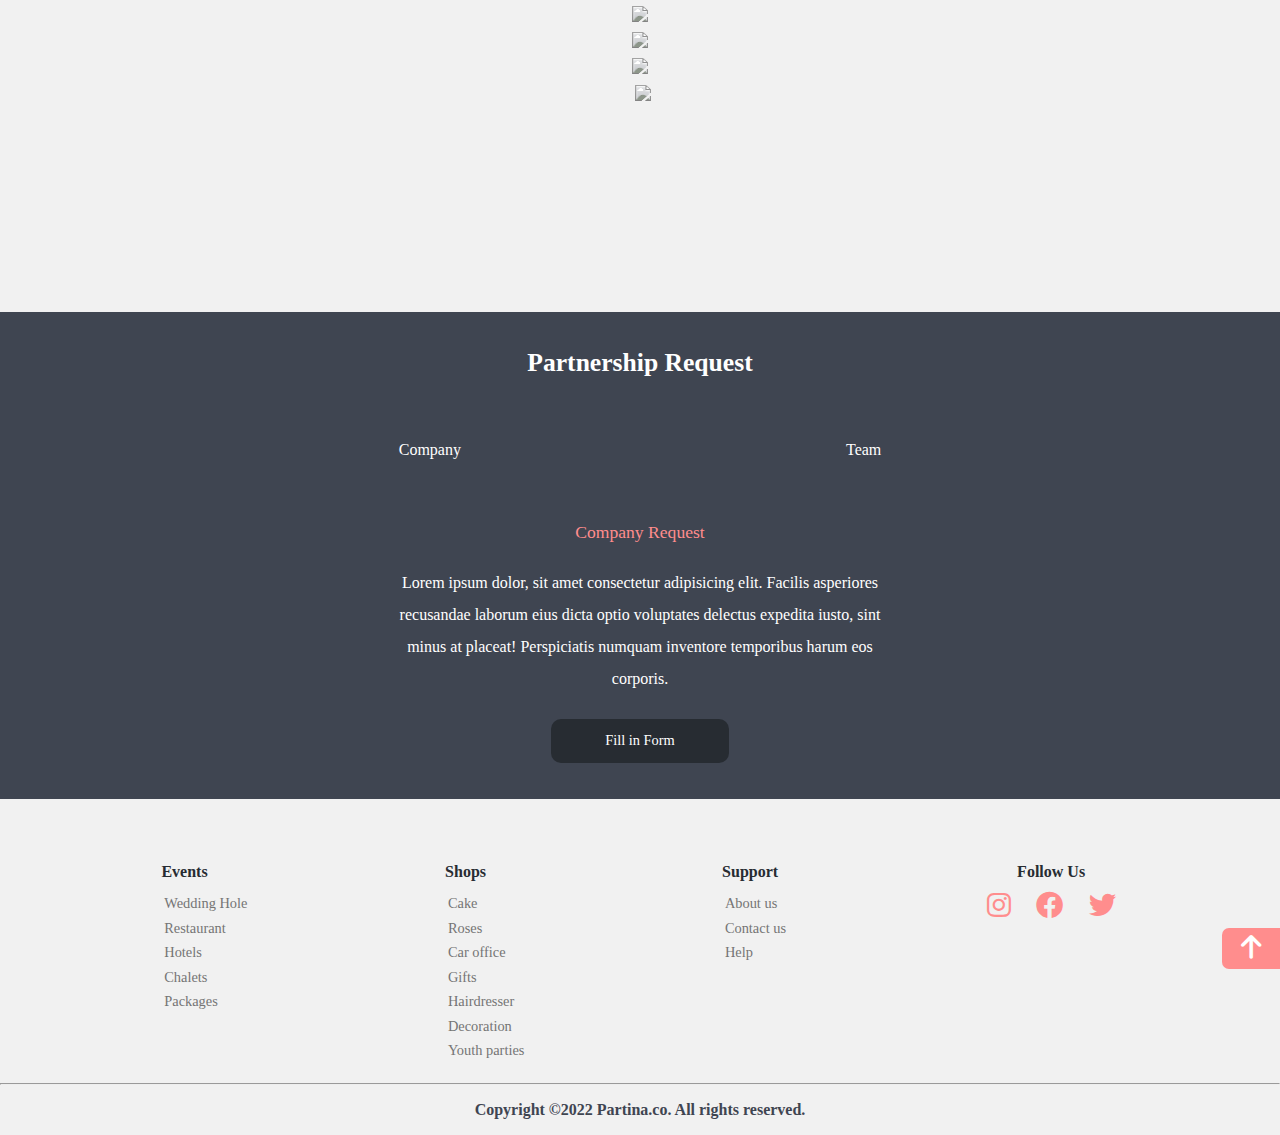
==== commit 7e030310: "first version responsive" ====
--- a/index.html
+++ b/index.html
@@ -1,28 +1,24 @@
 <!DOCTYPE html>
 <html lang="en">
-  <head>
+
+<head>
     <meta charset="UTF-8" />
     <meta http-equiv="X-UA-Compatible" content="IE=edge" />
-    <meta
-      name="description"
-      content="Web application for make your booking easier"
-    />
+    <meta name="description" content="Web application for make your booking easier" />
     <meta name="robots" content="index,follow" />
     <meta name="viewport" content="width=device-width, initial-scale=1.0" />
     <!--Fonts-->
     <link rel="preconnect" href="https://fonts.googleapis.com" />
     <link rel="preconnect" href="https://fonts.gstatic.com" crossorigin />
-    <link
-      href="https://fonts.googleapis.com/css2?family=Roboto+Slab:wght@700&display=swap"
-      rel="stylesheet"
-    />
-    <link rel="stylesheet" href="./CSS/style.css" >
+    <link href="https://fonts.googleapis.com/css2?family=Roboto+Slab:wght@700&display=swap" rel="stylesheet" />
+    <link rel="stylesheet" href="./CSS/style.css">
     <link rel="stylesheet" href="CSS/fonts.css">
     <!-- <link rel="stylesheet" href="CSS/normalize.css"> -->
     <!-- cdjns  -->
     <link rel="stylesheet" href="https://pro.fontawesome.com/releases/v5.10.0/css/all.css" integrity="sha384-AYmEC3Yw5cVb3ZcuHtOA93w35dYTsvhLPVnYs9eStHfGJvOvKxVfELGroGkvsg+p" crossorigin="anonymous" />
 
-    <link rel="stylesheet" href="https://cdnjs.cloudflare.com/ajax/libs/font-awesome/6.0.0/css/all.min.css" integrity="sha512-9usAa10IRO0HhonpyAIVpjrylPvoDwiPUiKdWk5t3PyolY1cOd4DSE0Ga+ri4AuTroPR5aQvXU9xC6qOPnzFeg==" crossorigin="anonymous" referrerpolicy="no-referrer" />
+    <link rel="stylesheet" href="https://cdnjs.cloudflare.com/ajax/libs/font-awesome/6.0.0/css/all.min.css" integrity="sha512-9usAa10IRO0HhonpyAIVpjrylPvoDwiPUiKdWk5t3PyolY1cOd4DSE0Ga+ri4AuTroPR5aQvXU9xC6qOPnzFeg==" crossorigin="anonymous" referrerpolicy="no-referrer"
+    />
 
     <!--Font Awesome Icons-->
     <link rel="stylesheet" href="./CSS/all.css">
@@ -31,292 +27,456 @@
     <!------Owl-Carousel------->
     <link rel="stylesheet" href="./css/owl.carousel.min.css">
     <link rel="stylesheet" href="./css/owl.theme.default.min.css">
-    
+    <link rel="stylesheet" href="./popup package/css/splide-default.min.css">
+    <link rel="stylesheet" href="./popup package/css/popup-package.css">
+
+    <link rel="stylesheet" href="./chatbot/css/style.css">
+
     <!--JQuery Online-->
     <script src="https://ajax.googleapis.com/ajax/libs/jquery/3.5.1/jquery.min.js"></script>
 
     <title>Partina</title>
-  </head>
-  <body>
+</head>
+
+<body>
 
     <nav class="nav-bar div-margin">
         <h1 class="logo">Logo</h1>
         <ul class="nav-elements">
-          <li class="hover-underline-animation"><a href="#" class="active">Home</a></li>
-          <li class="hover-underline-animation"><a href="#">Marriage</a></li>
-          <li class="hover-underline-animation"><a href="#">Birthday</a></li>
-          <li class="hover-underline-animation"><a href="#">Graduation</a></li>
-          <li class="hover-underline-animation"><a href="#">Meeting</a></li>
-          <li class="hover-underline-animation"><a href="#">Youth Parties</a></li>
-          <li class="hover-underline-animation"><a href="#">Packages</a></li>
+            <li class="sara"><a href="#" class="hover-underline-animation">Home</a></li>
+            <li><a href="#" class="hover-underline-animation">Marriage</a></li>
+            <li><a href="#" class="hover-underline-animation">Birthday</a></li>
+            <li><a href="#" class="hover-underline-animation">Graduation</a></li>
+            <li><a href="#" class="hover-underline-animation">Meeting</a></li>
+            <li><a href="#" class="hover-underline-animation">Youth Parties</a></li>
+            <li><a href="./packages/package.html" class="hover-underline-animation">Packages</a></li>
         </ul>
         <div class="sign-cart">
-        <div class="toggle-collapse">
-          <div class="toggle-icons">
-              <i class="fas fa-bars"></i>
-          </div>
-        </div>
-          <button class="cart-img"><a href="./cart/cart.html"><img src="./imgs/cart.PNG" alt="" class="cart"><img src="./imgs/card-bg.png" alt="" class="cart-bg"></a></button>
-          <button class="sign-in" type="submit" id="log-in"><a href="./login-form/login.html">Sign in</a> </button>
+            <div class="toggle-collapse">
+                <div class="toggle-icons">
+                    <i class="fas fa-bars"></i>
+                </div>
+            </div>
+            <button class="cart-img"><a href="./cart/cart.html"><img src="./imgs/cart.PNG" alt="" class="cart"><img src="./imgs/card-bg.png" alt="" class="cart-bg"></a></button>
+            <button class="sign-in" type="submit" id="log-in"><a href="./login-form/login.html">Sign in</a> </button>
         </div>
     </nav>
-    <header class="div-margin">
-      <section class="hero-section max-width">
-          <div class="left-side">
-            <div class="text">
-              <h1 class="capitalize">
-                let's make your <br />
-                Life easier with <br />
-                partina
-                <span id="title-icon"><img src="imgs/component/ball.png"></span>
-              </h1>
-            </div>
-            <!-- <div class="search-area">
-              <input type="text" placeholder="Search here" class="input" />
-              <button class="btn">Search</button>
-            </div> -->
-    
-            <img src="./imgs/chat.png" alt="" class="text-us" />
-          </div>
-          <div class="right-side">
-            <img src="./imgs/girl.png" alt="" class="big-one" />
-          </div>
-  
-      </section>
-  
-    </header>
+
 
     <main class="max-width">
-      <section class="div-margin">
-        <div class="about">
-          <div class="im"></div>
-          <div class="txt">
-            
-            <h2 class="capitalize">About us</h2>
-            <P>Lorem ipsum dolor sit, amet consectetur adipisicing elit.
-                Amet nostrum quasi ex exercitationem earum iste et
-                enim ipsum eos aspernatur nisi, tempore adipisci dolorum pariatur nulla. Expedita minus tenetur voluptas.
-                Impedit illum iure reiciendis omnis aspernatur saepe vitae facere accusantium, sit, laudantium nobis aperiam illo
-                nostrum. Rem culpa veniam illum doloribus necessitatibus repellendus
-                nemo, harum suscipit enim debitis fuga itaque aperiam hic. Error corporis at deserunt iure! Totam, ducimus quam.</P>
-            
-          </div>
-        </div>  
-      </section>
-  
-      <!--Start Stores Section-->
-      <section class="explore div-margin" id="explore" >
-        <div>
-        <h2 class="capitalize">Explore Store</h2> 
-          <div id="exp-cont">
-            <div class="explore-icons" id="explore-icons">
-                <img class="icon-img" src="./imgs/component/cake-birthday (1).png">
-                <a class="capitalize" href="#">Cake</a>
-            </div>
-            <div class="explore-icons" id="explore-icons">
-                <img class="icon-img" src="./imgs/component/flower (1).png">
-                <a class="capitalize" href="#">Roses</a>
-            </div>
-            <div class="explore-icons" id="explore-icons">
-                <img class="icon-img" src="./imgs/component/taxi (1).png">
-                <a class="capitalize" href="#">Car office</a>
-            </div>
-            <div class="explore-icons" id="explore-icons">
-                <img class="icon-img" src="./imgs/component/gift (1).png">
-                <a class="capitalize" href="#">gifts</a>
-            </div>
-            <div class="explore-icons" id="explore-icons">
-                <img class="icon-img" src="./imgs/component/barber-shop.png">
-                <a class="capitalize" href="#">Hairdresser</a>
-            </div>
-            <div class="explore-icons" id="explore-icons">
-                <img class="icon-img" src="./imgs/component/balloons (1).png">
-                <a class="capitalize" href="#">Decoration</a>
-            </div>
-            <div class="explore-icons" id="explore-icons">
-                <img class="icon-img" src="./imgs/component/camera (1).png">
-                <a class="capitalize" href="#">Photographer</a>
-            </div>
-    
-          </div>
-          <div class="cate">
-            <a class="capitalize" id="cate" href="#"> show more stores <span>&gt;</span> </a>
-          </div>
-        </div>
+        <section class="div-margin">
+            <section class="hero-section max-width">
+                <div class="left-side">
+                    <div class="text">
+                        <h1 class="capitalize">
+                            let's make your <br /> Life easier with <br /> partina
+                            <span id="title-icon"><img src="imgs/component/ball.png"></span>
+                        </h1>
+                    </div>
+                    <!-- <div class="search-area">
+                  <input type="text" placeholder="Search here" class="input" />
+                  <button class="btn">Search</button>
+                </div> -->
+
+                    <!-- <img src="./imgs/chat.png" alt="" class="text-us" /> -->
+
+
+                </div>
+                <div class="right-side">
+                    <img src="./imgs/girl.png" alt="" class="big-one" />
+                    <div class="chat-container">
+                        <div class="chatbox">
+                            <div class="chatbox__support">
+                                <div class="chatbox__header">
+                                    <div class="chatbox__image--header">
+                                        <img src="./imgs/bot.jpg" alt="" />
+                                    </div>
+                                    <div class="chatbox__content--header">
+                                        <h4 class="chatbox__heading--header">Partina</h4>
+                                        <p class="chatbox__description--header">Hi. My name is Sara. How can I help you?</p>
+                                    </div>
+                                    <button class="chat-exit">
+                                        <i class="fa-regular fa-x "></i>
+                                    </button>
+                                </div>
+                                <div class="chatbox__messages">
+                                    <div></div>
+                                </div>
+                                <div class="chatbox__footer">
+                                    <input type="text" placeholder="Write a message...">
+                                    <button class="chatbox__send--footer send__button">Send</button>
+                                </div>
+                            </div>
+                            <div class="chatbox__button">
+                                <button><img src="./imgs/chat.png" alt="" class="text-us" /></button>
+                            </div>
+                        </div>
+                    </div>
+                </div>
+
+            </section>
+
+        </section>
+        <section class="div-margin">
+            <div class="about">
+                <div class="im"></div>
+                <div class="txt">
+
+                    <h2 class="capitalize">About us</h2>
+                    <p>Lorem ipsum dolor sit, amet consectetur adipisicing elit. Amet nostrum quasi ex exercitationem earum iste et enim ipsum eos aspernatur nisi, tempore adipisci dolorum pariatur nulla. Expedita minus tenetur voluptas. Impedit illum iure
+                        reiciendis omnis aspernatur saepe vitae facere accusantium, sit, laudantium nobis aperiam illo nostrum. Rem culpa veniam illum doloribus necessitatibus repellendus nemo, harum suscipit enim debitis fuga itaque aperiam hic. Error
+                        corporis at deserunt iure! Totam, ducimus quam.</p>
+
+                </div>
+            </div>
+        </section>
+
+        <!--Start Stores Section-->
+        <section class="explore div-margin" id="explore">
+            <div>
+                <h2 class="capitalize">Explore Store</h2>
+                <div id="exp-cont">
+                    <div class="explore-icons" id="explore-icons1">
+                        <img class="icon-img" src="./imgs/component/cake-birthday (1).png">
+                        <a class="capitalize" href="#">Cake</a>
+                    </div>
+                    <div class="explore-icons" id="explore-icons2">
+                        <img class="icon-img" src="./imgs/component/flower (1).png">
+                        <a class="capitalize" href="#">Roses</a>
+                    </div>
+                    <div class="explore-icons" id="explore-icons3">
+                        <img class="icon-img" src="./imgs/component/taxi (1).png">
+                        <a class="capitalize" href="#">Car office</a>
+                    </div>
+                    <div class="explore-icons" id="explore-icons4">
+                        <img class="icon-img" src="./imgs/component/gift (1).png">
+                        <a class="capitalize" href="#">gifts</a>
+                    </div>
+                    <div class="explore-icons" id="explore-icons5">
+                        <img class="icon-img" src="./imgs/component/barber-shop.png">
+                        <a class="capitalize" href="#">Hairdresser</a>
+                    </div>
+                    <div class="explore-icons" id="explore-icons6">
+                        <img class="icon-img" src="./imgs/component/balloons (1).png">
+                        <a class="capitalize" href="#">Decoration</a>
+                    </div>
+                    <div class="explore-icons" id="explore-icons7">
+                        <img class="icon-img" src="./imgs/component/camera (1).png">
+                        <a class="capitalize" href="#">Photographer</a>
+                    </div>
+
+                </div>
+                <div class="cate">
+                    <a class="capitalize" id="cate" href="#"> show more stores <span>&gt;</span> </a>
+                </div>
+            </div>
         </section>
         <!--End Stores Section-->
 
         <!--Start Package Section-->
         <section class="packge div-margin" id="packge">
-          <h2 class="capitalize">Packages</h2>
-          <div class="cards" id="cards">
-            
-            <div class="card1" id="card1">
-              <div class="box-card" id="box-card">
-                <button class="add-cart" id="add-to" data-title="Marrage Package" data-price="150">
+            <h2 class="capitalize">Packages</h2>
+            <div class="cards" id="cards">
+
+                <div class="card1" id="card1">
+                    <div class="box-card" id="box-card">
+                        <button class="add-cart" id="add-to" data-title="Marrage Package" data-price="150">
                   <img src="./imgs/cart.PNG" alt="" class="no-hov">
                   <div class="active-add"><img src="./imgs/act-card.png" alt="" class="hov"> Add to cart</div>
                 </button>
-                <div class="imges" id="imges">
-                  <img>
-                </div>
-                <div class="package-details">
-                  <h2>Birthday Party</h2>
-                  <p>Lorem ipsum dolor sit amet consectetur adipisicing elit. Ad ducimus inventore iure.</p>
-                  <div class="show-more">
-                    <h2><a class="capitalize" href="#">Show More</a></h2>
-                    <div class="btn">
-                      <button type="submit" id="price">150 &#8362;</button>
-                      <button type="submit" id="discribtion">Book</button>
-                    </div>
-                  </div>
-                </div>
-              </div>    
-            </div>
-
-            <div class="card1" id="card1">
-              <div class="box-card" id="box-card">
-                <button class="add-cart" id="add-to" data-title="Marrage Package" data-price="150">
-                  <img src="./imgs/cart.PNG" alt="" class="no-hov">
-                  <div class="active-add"><img src="./imgs/act-card.png" alt="" class="hov"> Add to cart</div>
+                        <div class="imges" id="imges">
+                            <img>
+                        </div>
+                        <div class="package-details">
+                            <h2>Birthday Party</h2>
+                            <p>Lorem ipsum dolor sit amet consectetur adipisicing elit. Ad ducimus inventore iure.</p>
+                            <div class="show-more">
+                                <h2><a class="capitalize" href="#">Show More</a></h2>
+                                <div class="btn">
+                                    <button type="submit" class="price" id="price1">150 &#8362;</button>
+                                    <button type="submit" class="description" id="discribtion1">Book</button>
+                                </div>
+                            </div>
+                        </div>
+                    </div>
+                </div>
+
+                <div class="card1 " id="card2 ">
+                    <div class="box-card " id="box-card2 ">
+                        <button class="add-cart " id="add-to2 " data-title="Marrage Package " data-price="150 ">
+                            <img src="./imgs/cart.PNG " alt=" " class="no-hov ">
+                            <div class="active-add "><img src="./imgs/act-card.png " alt=" " class="hov "> Add to cart</div>
+                        </button>
+                        <div class="imges " id="imges2 ">
+                            <img>
+                        </div>
+                        <div class="package-details ">
+                            <h2>Birthday Party</h2>
+                            <p>Lorem ipsum dolor sit amet consectetur adipisicing elit. Ad ducimus inventore iure.</p>
+                            <div class="show-more ">
+                                <h2><a class="capitalize " href="# ">Show More</a></h2>
+                                <div class="btn ">
+                                    <button type="submit" class="price" id="price2">150 &#8362;</button>
+                                    <button type="submit" class="description" id="discribtion2">Book</button>
+                                </div>
+                            </div>
+                        </div>
+                    </div>
+                </div>
+
+
+            </div>
+            <h3 class="capitalize "><a href="# "> Show More Packges &gt;</a></h3>
+        </section>
+        <!--End Package Section-->
+
+        <!--Start popup package section-->
+        <section class="package-pop" id="package-pop">
+            <div class=" package-gallery" id="package-gallery1">
+                <button class="exit">
+                    <i class="fa-regular fa-x "></i>
                 </button>
-                <div class="imges" id="imges">
-                  <img>
-                </div>
-                <div class="package-details">
-                  <h2>Birthday Party</h2>
-                  <p>Lorem ipsum dolor sit amet consectetur adipisicing elit. Ad ducimus inventore iure.</p>
-                  <div class="show-more">
-                    <h2><a class="capitalize" href="#">Show More</a></h2>
-                    <div class="btn">
-                      <button type="submit" id="price">150 &#8362;</button>
-                      <button type="submit" id="discribtion">Book</button>
-                    </div>
-                  </div>
-                </div>
-              </div>    
-            </div>
-
-
-          </div>
-          <h3 class="capitalize"><a href="#"> Show More Packges &gt;</a></h3>
-        </section>
-        <!--End Package Section-->
+                <div class="left ">
+                    <!-- <ul id="thumbnails " class="thumbnails listt owl-carousel-package owl-theme-package ">
+                        <li class="thumbnail ">
+                            <img src="./imgs/component/filter (2).png " alt=" ">
+                        </li>
+                        <li class="thumbnail ">
+                            <img src="./imgs/component/camera (1).png " alt=" ">
+                        </li>
+                        <li class="thumbnail ">
+                            <img src="./imgs/component/gift (1).png " alt=" ">
+                        </li>
+                        <li class="thumbnail ">
+                            <img src="./imgs/component/flower (1).png " alt=" ">
+                        </li>
+    
+                        <li class="thumbnail ">
+                            <img src="./imgs/girl.png (1).png " alt=" ">
+                        </li>
+                        <li class="thumbnail ">
+                            <img src="./imgs/girl.png (1).png " alt=" ">
+                        </li>
+                        <li class="thumbnail ">
+                            <img src="./imgs/girl.png (1).png " alt=" ">
+                        </li>
+    
+                    </ul> -->
+                    <section id="main-carousel " class="splide ">
+                        <div class="splide__track ">
+                            <ul class="splide__list ">
+                                <li class="splide__slide ">
+                                    <img src="./imgs/h1.jpg " alt=" ">
+                                </li>
+                                <li class="splide__slide ">
+                                    <img src="./imgs/h2.jpg " alt=" ">
+                                </li>
+                                <li class="splide__slide ">
+                                    <img src="./imgs/h3.jpg " alt=" ">
+                                </li>
+                                <li class="splide__slide ">
+                                    <img src="./imgs/h4.jpg " alt=" ">
+                                </li>
+                                <li class="splide__slide ">
+                                    <img src="./imgs/h5.jpg " alt=" ">
+                                </li>
+                                <li class="splide__slide ">
+                                    <img src="./imgs/h6.jpg " alt=" ">
+                                </li>
+                                <li class="splide__slide ">
+                                    <img src="./imgs/h7.jpg " alt=" ">
+                                </li>
+
+                            </ul>
+                        </div>
+                    </section>
+
+
+                </div>
+
+                <!-- </div> -->
+                <div class="right ">
+
+                    <div class="info ">
+                        <div class="up-sec ">
+                            <h2 id="head1 ">Birthday Party</h2>
+                            <ul>
+                                <li class="info-list ">Lorem ipsum dolor sit amet</li>
+                                <li class="info-list ">Lorem ipsum dolor sit amet</li>
+                                <li class="info-list ">Lorem ipsum dolor sit amet</li>
+                                <li class="info-list ">Lorem ipsum dolor sit amet</li>
+                                <li class="info-list ">Lorem ipsum dolor sit amet</li>
+                                <li class="info-list ">Lorem ipsum dolor sit amet</li>
+                            </ul>
+                        </div>
+                        <div class="down-sec ">
+                            <h3>Fill in information:</h3>
+                            <div class="book-time ">
+                                <label for="package-date1" class="capitalize ">Booking date</label>
+                                <input type="date" id="package-date1">
+                            </div>
+                            <div class="book-time ">
+                                <label for="package-timefrom1" class="capitalize ">Booking Time <span>(from:)</span></label>
+                                <input type="time" id="package-timefrom1">
+                            </div>
+                            <div class="book-time">
+                                <label for="package-timeto1" class="capitalize ">Booking Time <span>(to:)</span></label>
+                                <input type="time" id="package-timeto1">
+                            </div>
+                            <div class="btns ">
+                                <div id="pric">150<span> &#8362;</span></div>
+                                <button class="book "><a href="# ">Booking</a></button>
+                            </div>
+                        </div>
+                    </div>
+                    <div class="fillin "></div>
+                </div>
+                <!-- </div> -->
+            </div>
+        </section>
+        <!--End popup package section-->
+
+
 
         <!--Start Partener Section-->
-        <section class="partener div-margin">
-          <h2 class="capitalize">Parteners</h2>
-          <div class="owl-carousel owl-theme">
-            <div class="partener-logo">
-              <a href="#"><img src="./imgs/mazag.png" alt="" class="parten-logo"></a>
-            </div>
-            <div class="partener-logo">
-              <a href="#"><img src="./imgs/mazag.png" alt="" class="parten-logo"></a>
-            </div>
-            <div class="partener-logo">
-              <a href="#"><img src="./imgs/mazag.png" alt="" class="parten-logo"></a>
-            </div>
-            <div class="partener-logo">
-              <a href="#"><img src="./imgs/mazag.png" alt="" class="parten-logo"></a>
-            </div>
-            <div class="partener-logo">
-              <a href="#"><img src="./imgs/mazag.png" alt="" class="parten-logo"></a>
-            </div>
-            <div class="partener-logo">
-              <a href="#"><img src="./imgs/mazag.png" alt="" class="parten-logo"></a>
-            </div>
-            <div class="partener-logo">
-              <a href="#"><img src="./imgs/mazag.png" alt="" class="parten-logo"></a>
-            </div>
-            <div class="partener-logo">
-              <a href="#"><img src="./imgs/mazag.png" alt="" class="parten-logo"></a>
-            </div> 
-          </div>
+        <section class="partener div-margin ">
+            <h2 class="capitalize ">Parteners</h2>
+            <div class="owl-carousel owl-theme ">
+                <div class="partener-logo ">
+                    <a href="# "><img src="./imgs/mazag.png " alt=" " class="parten-logo "></a>
+                </div>
+                <div class="partener-logo ">
+                    <a href="# "><img src="./imgs/mazag.png " alt=" " class="parten-logo "></a>
+                </div>
+                <div class="partener-logo ">
+                    <a href="# "><img src="./imgs/mazag.png " alt=" " class="parten-logo "></a>
+                </div>
+                <div class="partener-logo ">
+                    <a href="# "><img src="./imgs/mazag.png " alt=" " class="parten-logo "></a>
+                </div>
+                <div class="partener-logo ">
+                    <a href="# "><img src="./imgs/mazag.png " alt=" " class="parten-logo "></a>
+                </div>
+                <div class="partener-logo ">
+                    <a href="# "><img src="./imgs/mazag.png " alt=" " class="parten-logo "></a>
+                </div>
+                <div class="partener-logo ">
+                    <a href="# "><img src="./imgs/mazag.png " alt=" " class="parten-logo "></a>
+                </div>
+                <div class="partener-logo ">
+                    <a href="# "><img src="./imgs/mazag.png " alt=" " class="parten-logo "></a>
+                </div>
+            </div>
         </section>
         <!--End Partener Section-->
 
         <!--Start Partenership Request-->
         <section class="partenetship-request">
-          <div class="partenership-container">
-            <h2 class="partenership capitalize">Partnership Request</h2>
-            <div class="partinership-req-container">
-              <div class="partenership-btn">
-                <button>Company</button>
-                <button>Team</button>
-              </div>
-              <div class="partenerform-info">
-                <h3 class="capitalize">Company Request</h3>
-                <p>Lorem ipsum dolor, sit amet consectetur adipisicing elit. Facilis asperiores recusandae laborum eius dicta optio voluptates delectus expedita iusto, sint minus at placeat! Perspiciatis numquam inventore temporibus harum eos corporis.</p>
-              </div>
-              <button class="fillin-form">Fill in Form</button>
-            </div>
-  
-          </div>
+            <div class="partenership-container">
+                <h2 class="partenership capitalize">Partnership Request</h2>
+                <div class="partinership-req-container">
+                    <div class="partenership-btn">
+                        <button class="hover-underline-animation" id="co" onclick="signin() ">Company</button>
+                        <button class="hover-underline-animation" id="team" onclick="signup() ">Team</button>
+                    </div>
+                    <div class=" info ">
+                        <div class="partenerform-info " id="co-info">
+                            <h3 class="capitalize ">Company Request</h3>
+                            <p>Lorem ipsum dolor, sit amet consectetur adipisicing elit. Facilis asperiores recusandae laborum eius dicta optio voluptates delectus expedita iusto, sint minus at placeat! Perspiciatis numquam inventore temporibus harum eos
+                                corporis.
+                            </p>
+                            <button class="fillin-form ">Fill in Form</button>
+                        </div>
+                        <div class="partenerform-info " id="team-info">
+                            <h3 class="capitalize ">Team Request</h3>
+                            <p>Lorem ipsum dolor, sit amet consectetur adipisicing elit. Facilis asperiores recusandae laborum eius dicta optio voluptates delectus expedita iusto, sint minus at placeat! Perspiciatis numquam inventore temporibus harum eos
+                                corporis.
+                            </p>
+                            <button class="fillin-form ">Fill in Form</button>
+                        </div>
+
+                    </div>
+                </div>
+
+            </div>
         </section>
         <!--End Partenership Request-->
 
     </main>
 
     <!--Start Footer-->
-    <footer class="footer">
-      <div class="container div-margin">
-        <div class="events">
-          <h3 class="capitalize">Events</h3>
-          <ul class="events-list">
-            <li><a href="#">Wedding Hole</a></li>
-            <li><a href="#">Restaurant</a></li>
-            <li><a href="#">Hotels</a></li>
-            <li><a href="#">Chalets</a></li>
-            <li><a href="#">Packages</a></li>
-          </ul>
+    <footer class="footer ">
+        <div class="container div-margin ">
+            <div class="events ">
+                <h3 class="capitalize ">Events</h3>
+                <ul class="events-list ">
+                    <li><a href="# ">Wedding Hole</a></li>
+                    <li><a href="# ">Restaurant</a></li>
+                    <li><a href="# ">Hotels</a></li>
+                    <li><a href="# ">Chalets</a></li>
+                    <li><a href="# ">Packages</a></li>
+                </ul>
+            </div>
+            <div class="shops ">
+                <h3 class="capitalize ">shops</h3>
+                <ul class="shops-list ">
+                    <li><a href="# ">Cake</a></li>
+                    <li><a href="# ">Roses</a></li>
+                    <li><a href="# ">Car office</a></li>
+                    <li><a href="# ">Gifts</a></li>
+                    <li><a href="# ">Hairdresser</a></li>
+                    <li><a href="# ">Decoration</a></li>
+                    <li><a href="# ">Youth parties</a></li>
+                </ul>
+            </div>
+            <div class="support ">
+                <h3 class="capitalize ">Support</h3>
+                <ul class="support-list ">
+                    <li><a href="# ">About us</a></li>
+                    <li><a href="# ">Contact us</a></li>
+                    <li><a href="# ">Help</a></li>
+                </ul>
+            </div>
+            <div class="follow-us ">
+                <h3 class="capitalize ">follow us</h3>
+                <div class="social ">
+                    <a href="# " target="_blank "><i class="fab fa-instagram "></i></a>
+                    <a href="# " target="_blank "><i class=" fab fa-facebook-f "></i></a>
+                    <a href="# " target="_blank "><i class=" fab fa-twitter "></i></a>
+                </div>
+            </div>
         </div>
-        <div class="shops">
-          <h3 class="capitalize">shops</h3>
-          <ul class="shops-list">
-            <li><a href="#">Cake</a></li>
-            <li><a href="#">Roses</a></li>
-            <li><a href="#">Car office</a></li>
-            <li><a href="#">Gifts</a></li>
-            <li><a href="#">Hairdresser</a></li>
-            <li><a href="#">Decoration</a></li>
-            <li><a href="#">Youth parties</a></li>
-          </ul>
+        <div class="move-up ">
+            <span><i class="fa-solid fa-arrow-up "></i></span>
         </div>
-        <div class="support">
-          <h3 class="capitalize">Support</h3>
-          <ul class="support-list">
-            <li><a href="#">About us</a></li>
-            <li><a href="#">Contact us</a></li>
-            <li><a href="#">Help</a></li>
-          </ul>
+        <hr>
+        <div class="rights div-margin ">
+            <h4>
+                <p>Copyright &copy;2022 Partina.co. All rights reserved.
+                </p>
+            </h4>
         </div>
-        <div class="follow-us">
-          <h3 class="capitalize">follow us</h3>
-          <div class="social">
-            <a href="#" target="_blank"><i class="fab fa-instagram"></i></a>
-            <a href="#" target="_blank"><i class=" fab fa-facebook-f "></i></a>
-            <a href="#" target="_blank"><i class=" fab fa-twitter "></i></a>  
-          </div>
-        </div>
-      </div>
-      <div class="move-up">
-        <span><i class="fa-solid fa-arrow-up"></i></span>
-      </div>
-      <hr>
-      <div class="rights div-margin">
-        <h4>
-            <p>Copyright &copy;2022 Partina.co. All rights reserved.
-            </p>
-        </h4>
-      </div>
 
     </footer>
     <!--End Footer-->
-
+    <script src="https://code.jquery.com/jquery-3.5.1.min.js">
+    </script>
+    <script src="path-to-the-file/splide.min.js"></script>
     <script src="./JS/jquery3.4.1.min.js"></script>
-    <script src="./JS/owl.carousel.js"></script>
-    <script src="./JS/owl.carousel.min.js"></script>
-    <script src="./JS/aos.js"></script>
-    <script src="./JS/master.js"></script>
-  </body>
-</html>
+    <script src="./JS/owl.carousel.js "></script>
+    <script src="./JS/owl.carousel.min.js "></script>
+    <script src="./JS/aos.js "></script>
+    <script src="./JS/splide.min.js "></script>
+    <!-- <script src="./JS/gallery.js "></script> -->
+    <script>
+        document.addEventListener('DOMContentLoaded', function() {
+            var splide = new Splide('.splide');
+            splide.mount();
+        });
+    </script>
+    <script src="./JS/master.js "></script>
+    <script src="./popup package/js/gallery.js"></script>
+    <script src="./chatbot/js/app.js"></script>
+</body>
+
+</html>--- a/CSS/style.css
+++ b/CSS/style.css
@@ -1,716 +1,803 @@
 @import url('../CSS/fonts.css');
+@import url('../CSS/style.css');
 * {
-margin: 0;
-padding: 0;
-box-sizing: border-box;
-font-family: var(--Roborto);
-}
-
-html {
-font-size: 62.5%;
+    margin: 0;
+    padding: 0;
+    box-sizing: border-box;
+    font-family: var(--Roborto);
 }
 
 body {
-background-color: #ededed;
-overflow-x: hidden;
-}
-
-.div-margin{
-  width: 90%;
-  margin: 0 5%;
-}
-
-:root{
-/*Theme Color*/
---main_color: #ff8d8d;
---second_color: #272c32;
---btn_color: #3f4551;
---white_color: #FFF;
---shadow-color: #757575;
-/*Theme font-family*/
---Roborto: 'Roboto', 'sans-serif';
---Roboto-Slab: 'Roboto-Slab', 'sans-serif';
-}
+    background-color: #ededed;
+    overflow-x: hidden;
+}
+
+.div-margin {
+    width: 90%;
+    margin: 0 5%;
+}
+
+:root {
+    /*Theme Color*/
+    --main_color: #ff8d8d;
+    --second_color: #272c32;
+    --btn_color: #3f4551;
+    --white_color: #FFF;
+    --shadow-color: #757575;
+    /*Theme font-family*/
+    --Roborto: 'Roboto', 'sans-serif';
+    --Roboto-Slab: 'Roboto-Slab', 'sans-serif';
+}
+
 
 /* Start Global */
 
 ul {
-  list-style-type: none;
+    list-style-type: none;
 }
 
 li {
-  list-style: none;
+    list-style: none;
 }
 
 a {
-text-decoration: none;
-font-size: medium;
-padding: 0 1rem;
-color: var(--second_color);
-}
-/* .max-width{
-  width: 1000px;
-  margin: auto;
+    text-decoration: none;
+    font-size: medium;
+    padding: 0 .8rem;
+    color: var(--second_color);
+}
+
+.active {
+    /* content: ''; */
+    color: var(--main_color);
+    /* position: absolute;
+    width: 100%;
+    height: 2px;
+    bottom: -3.5px;
+    border-radius: 10px;
+    left: 0px;
+    background-color: var(--main_color); */
+}
+
+.capitalize {
+    text-transform: capitalize;
+}
+
+h1 {
+    font-family: var(--Roboto-Slab);
+    color: var(--second_color);
+    font-size: 1.6rem;
+}
+
+h2 {
+    font-family: var(--Roborto);
+    color: var(--second_color);
+    font-size: 1.6rem;
+}
+
+
+/* start Hover underline animation*/
+
+.hover-underline-animation {
+    display: inline-block;
+    position: relative;
+}
+
+.hover-underline-animation:hover {
+    color: var(--main_color);
+}
+
+.hover-underline-animation:after {
+    content: '';
+    position: absolute;
+    width: 100%;
+    transform: scaleX(0);
+    height: 2px;
+    bottom: -3.5px;
+    border-radius: 10px;
+    left: 0px;
+    background-color: var(--main_color);
+    transform-origin: bottom right;
+    transition: all ease-in .2s;
+    -webkit-transition: all ease-in .2s;
+    -moz-transition: all ease-in .2s;
+    -ms-transition: all ease-in .2s;
+    -o-transition: all ease-in .2s;
+}
+
+.hover-underline-animation:hover:after {
+    transform: scaleX(1);
+    transform-origin: bottom left;
+}
+
+
+/* End Hover underline animation*/
+
+
+/* End Global */
+
+
+/*Start Navigation Section*/
+
+.nav-bar {
+    padding: 1rem 0;
+    display: flex;
+    justify-content: space-between;
+    align-items: center;
+}
+
+.nav-elements {
+    display: flex;
+}
+
+.nav-elements li {
+    padding: 0 .8rem;
+}
+
+.nav-elements a {
+    padding: 0;
+}
+
+.sign-cart {
+    display: flex;
+    justify-content: space-between;
+    align-items: center;
+}
+
+.sign-cart button.cart-img {
+    border: none;
+    background: var(--white_color);
+    border-radius: 10px;
+    margin-right: .7rem;
+    /* padding: 0px 0; */
+    height: 2.4rem;
+    width: 2.4rem;
+    cursor: pointer;
+}
+
+.sign-cart button.cart-img:hover .cart {
+    display: none;
+}
+
+.sign-cart button.cart-img:hover .cart-bg {
+    display: flex;
+}
+
+.cart {
+    display: flex;
+    width: 1.2rem;
+    margin: -9px auto;
+}
+
+.cart-bg {
+    display: none;
+    margin: -9px auto;
+    width: 1.2rem;
+    transition: all ease-in .2s;
+    -webkit-transition: all ease-in .2s;
+    -moz-transition: all ease-in .2s;
+    -ms-transition: all ease-in .2s;
+    -o-transition: all ease-in .2s;
+}
+
+nav .toggle-collapse {
+    display: none;
+    font-size: .7rem;
+    color: var(--second_color);
+    cursor: pointer;
+}
+
+@media screen and (max-width: 65rem) {
+    .nav-elements {
+        display: none;
+    }
+    .sign-cart i.fa-bars {
+        font-size: 1.2rem;
+        color: var(--main_color);
+        margin-right: .7rem;
+    }
+    nav .toggle-collapse {
+        display: flex;
+    }
+}
+
+.sign-in {
+    background-color: var(--btn_color);
+    border: none;
+    border-radius: 5px;
+    cursor: pointer;
+    width: 90px;
+    height: 40px;
+    cursor: pointer;
+    transition: all ease-in .2s;
+    -webkit-transition: all ease-in .2s;
+    -moz-transition: all ease-in .2s;
+    -ms-transition: all ease-in .2s;
+    -o-transition: all ease-in .2s;
+}
+
+.sign-in:hover {
+    box-shadow: 0px 0px 7px 1px var(--shadow-color);
+}
+
+.sign-in a {
+    color: var(--white_color);
+    padding: .7rem;
+    font-size: .73rem;
+}
+
+
+/********************************/
+
+.nav .toggle-collapse {
+    cursor: pointer;
+    display: none;
+}
+
+.nav .toggle-collapse .toggle-icons i {
+    color: var(--main_color);
+}
+
+
+/********************************/
+
+
+/*End Navigation Section*/
+
+
+/*Start Header Section*/
+
+.hero-section {
+    position: relative;
+    display: flex;
+    justify-content: space-between;
+    align-items: center;
+    overflow-x: hidden;
+}
+
+.left-side {
+    flex: 2;
+    display: flex;
+    flex-direction: column;
+    justify-content: space-between;
+    align-items: flex-start;
+}
+
+.left-side h1 {
+    position: relative;
+    font-size: 3.5rem;
+    font-family: var(--Roboto-Slab);
+    margin-top: -50px;
+    position: relative;
+}
+
+.text #title-icon img {
+    width: 10vh;
+    position: absolute;
+    bottom: -5px;
+    left: 186px;
+}
+
+
+/* .search-area {
+    position: relative;
+    display: flex;
+    align-items: center;
+    border-radius: 6rem;
+    background-color: #fff;
+    width: 100%;
+    margin-top: 1.6rem;
+    -webkit-border-radius: 6rem;
+    -moz-border-radius: 6rem;
+    -ms-border-radius: 6rem;
+    -o-border-radius: 6rem;
 } */
 
-.capitalize{
-  text-transform: capitalize;
-}
-
-h1 {
-  font-family: var(--Roboto-Slab);
-  color: var(--second_color);
-}
-
-h2 {
-  font-family: var(--Roborto);
-  color: var(--second_color);
-  font-size: 2.5rem;
-}
-
-/* .container{
-  width: 90vw;
-  margin: 0;
+
+/* .search-area .input {
+    width: 50%;
+    padding: 2rem 3rem;
+    border: none;
+    border-radius: 11rem;
+    font-size: 14px;
 } */
 
-/* start Hover underline animation*/
-.active{
-  color: var(--main_color);
-}
-.hover-underline-animation {
-  display: inline-block;
-  position: relative;
-  color: var(--main_color);
-}
-
-.hover-underline-animation:after{
-  content: '';
-  position: absolute;
-  width: 100%;
-  transform: scaleX(0);
-  height: 2px;
-  bottom: -3.5px;
-  border-radius: 10px;
-  left: 9px;
-  background-color: var(--main_color);
-  transform-origin: bottom right;
-  transition: transform 0.25s ease-out;
-}
-
-.hover-underline-animation:hover:after {
-  transform: scaleX(1);
-  transform-origin: bottom left;
-}
-
-.hover-underline-animation:hover a{
-  color: var(--main_color);
-}
-
-/* End Hover underline animation*/
-
-/* End Global */
-
-/*Start Navigation Section*/
-.nav-bar {
-  padding: 1rem 0;
-  display: flex;
-  justify-content: space-between;
-  align-items: center;
-}
-
-.nav-elements {
-  display: flex;
-}
-
-.sign-cart{
-  display: flex;
-  justify-content: space-between;
-  align-items: center;
-}
-
-.sign-cart button.cart-img{
-  display: flex;
-  justify-content: space-between;
-  align-items: center;
-  border: none;
-  padding: 2px auto;
-  background: var(--white_color);
-  border-radius: 10px;
-  margin-right: 2rem;
-  padding: 5px auto;
-  height: 4rem;
-  width: 4rem;
-  cursor: pointer;
-}
-
-.sign-cart button.cart-img:hover .cart{
-  display: none;
-}
-
-.sign-cart button.cart-img:hover .cart-bg{
-  display: flex;
-  margin: auto;
-}
-
-.cart{
-  width: 2rem;
-  transition: all ease-in-out .3s;
-}
-
-.cart-bg{
-  display: none;
-  width: 2.2rem;
-  transition: all ease-in-out .3s;
-}
-
-nav .toggle-collapse{
-  display: none;
-  font-size: 1.7rem;
-  color: var(--second_color);
-  cursor: pointer;
-}
-
-@media screen and (max-width: 65rem) {
-  .nav-elements {
+
+/* .search-area .btn {
+    padding: 1.5rem 5rem;
+    font-weight: bolder;
+    position: absolute;
+    right: 0;
+    border: solid 0.8rem #ededed;
+    border-radius: 11rem;
+    color: var(--white_color);
+    background-color: var(--main_color);
+    font-size: 1.5rem;
+    cursor: pointer;
+} */
+
+
+/* .input:focus {
+    outline: none;
+}
+
+.input::placeholder {
+    font-size: 1.4rem;
+} */
+
+.right-side {
+    flex: 1;
+}
+
+.big-one {
+    width: 50vw;
+    height: 100vh;
+    position: relative;
+    transform: translateX(10%);
+    object-fit: cover;
+    box-shadow: 10px 10px 10px #ededed;
+}
+
+
+/*End Header */
+
+
+/*Start About Section*/
+
+.about {
+    height: 60vh;
+    display: flex;
+    flex-wrap: wrap;
+}
+
+.about .im {
+    width: 40%;
+    height: 100%;
+    background-image: url(../imgs/boy.png);
+    background-size: cover;
+    background-position: center;
+}
+
+.about .txt {
+    width: 60%;
+    height: 100%;
+    position: relative;
+    padding: 10px;
+    font-size: 20px;
+    margin-top: 6rem;
+}
+
+.about .txt h2 {
+    color: var(--second_color);
+    margin-top: 1.3vh;
+}
+
+.txt p {
+    font-size: 75%;
+    font-family: var(--Roborto);
+    line-height: 1.6;
+    color: var(--second_color);
+    margin: 3vh 0;
+}
+
+
+/*End About Section*/
+
+
+/*Start Stores Section*/
+
+#explore {
+    height: fit-content;
+    padding: 4rem;
+    text-align: center;
+}
+
+#explore h2 {
+    font-family: var(--Roborto);
+    color: var(--second_color);
+}
+
+#exp-cont {
+    display: grid;
+    grid-template-columns: repeat(7, 1fr);
+    /* display: flex;
+  justify-content: space-between; */
+}
+
+.explore-icons {
+    display: flex;
+    flex-direction: column;
+    align-items: center;
+    margin: 6rem auto;
+}
+
+.explore-icons img.icon-img {
+    height: 90px;
+    /* margin: auto 30px; */
+    padding: 30px;
+    background: var(--white_color);
+    border-radius: 10px;
+    box-shadow: 1px 3px 5px var(--shadow-color);
+}
+
+.explore-icons a {
+    text-decoration: none;
+    font-size: 20px;
+    font-family: var(--Roboto-Slab);
+    color: var(--second_color);
+    margin-top: 30px;
+    /* margin-bottom: 0; */
+}
+
+#explore .cate {
+    margin-top: -55px;
+}
+
+#explore .cate a {
+    text-decoration: none;
+    font-size: 1rem;
+    color: var(--main_color);
+    margin-top: 0;
+}
+
+#explore .cate span {
+    font-weight: bold;
+}
+
+#explore .cate:hover,
+.explore-icons a:hover {
+    cursor: pointer;
+}
+
+
+/*End Stores Section*/
+
+
+/*Start Package Section*/
+
+#packge {
+    height: 120vh;
+    text-align: center;
+    width: 70%;
+    margin: auto;
+}
+
+.cards {
+    margin: 45px auto;
+    display: flex;
+    flex-direction: row;
+    justify-content: space-around;
+}
+
+.card1 {
+    width: calc(100%/2 - 2vw);
+    height: 450px;
+    background-color: var(--white_color);
+    border-radius: 15px;
+    padding: .9rem;
+    text-align: start;
+    box-shadow: 0 0 15px var(--shadow-color)
+}
+
+.box-card {
+    position: relative;
+    width: 100%;
+    height: 100%;
+    padding: 10px;
+}
+
+.add-cart {
+    position: absolute;
+    background: var(--white_color);
+    border: none;
+    outline: none;
+    margin: 10px;
+    border-radius: 7px;
+    padding: 5px;
+    box-shadow: 0 0 6px var(--shadow-color);
+    cursor: pointer;
+    right: 10px;
+    transition: all ease-in .2s;
+    -webkit-transition: all ease-in .2s;
+    -moz-transition: all ease-in .2s;
+    -ms-transition: all ease-in .2s;
+    -o-transition: all ease-in .2s;
+}
+
+.add-cart .active-add {
     display: none;
-  }
-
-  .sign-cart i.fa-bars{
-    font-size: 3.2rem;
+    transition: all ease-in .2s;
+    -webkit-transition: all ease-in .2s;
+    -moz-transition: all ease-in .2s;
+    -ms-transition: all ease-in .2s;
+    -o-transition: all ease-in .2s;
+}
+
+.add-cart img.no-hov {
+    width: 23px;
+    transition: all ease-in .2s;
+    -webkit-transition: all ease-in .2s;
+    -moz-transition: all ease-in .2s;
+    -ms-transition: all ease-in .2s;
+    -o-transition: all ease-in .2s;
+}
+
+.add-cart img.hov {
+    width: 25px;
+    margin-right: 5px;
+}
+
+.add-cart:hover img.no-hov {
+    display: none;
+}
+
+.add-cart:hover .active-add {
+    display: flex;
+    flex-direction: row;
+    align-items: center;
+    color: var(--second_color);
+    font-size: .9rem;
+}
+
+.imges {
+    width: 100%;
+    height: 55%;
+    border-radius: 10px;
+    background-color: var(--shadow-color);
+}
+
+.card1 h2,
+.card1 p {
+    margin: 16px 2px 0;
+}
+
+.box-card p {
+    padding-bottom: 7px;
+    font-size: 1.1rem;
+}
+
+.show-more {
+    width: 100%;
+    display: flex;
+    justify-content: space-between;
+}
+
+.card1 .btn {
+    display: flex;
+    position: relative;
+    width: 45%;
+    justify-content: space-between;
+}
+
+.card1 .btn button {
+    width: 7rem;
+    height: 2.4rem;
+    border-radius: 5px;
+    border: none;
+    color: var(--white_color);
+    outline: none;
+    font-size: 1rem;
+    margin: 20px 5px;
+    cursor: pointer;
+}
+
+.card1 .btn .price {
+    background-color: var(--btn_color);
+}
+
+.card1 .btn .description {
+    background-color: var(--main_color);
+}
+
+.box-card h2 a {
     color: var(--main_color);
-    margin-right: 2rem;
-  }
-
-
-  nav .toggle-collapse{
-    display: flex;
-  }
-  
-}
-
-.sign-in {
-  background-color: var(--btn_color);
-  border: none;
-  border-radius: 5px;
-  cursor: pointer;
-  width: 90px;
-  height: 40px;
-  cursor: pointer;
-  transition: all .2s ease-in-out
-}
-
-.sign-in:hover{
-  box-shadow: 0px 0px 7px 1px var(--shadow-color);
-}
-.sign-in a{
-  color: var(--white_color);
-  padding: 1.3rem;
-  font-size: 1.3rem;
-}
-/********************************/
-.nav .toggle-collapse {
-  cursor: pointer;
-  display: none;
-}
-
-.nav .toggle-collapse .toggle-icons i {
-  color: var(--main_color);
-}
-/********************************/
-
-/*End Navigation Section*/
-
-/*Start Header Section*/
-.hero-section {
-  position: relative;
-  display: flex;
-  justify-content: space-between;
-  align-items: center;
-  overflow-x: hidden;
-}
-.left-side {
-  flex: 2;
-  display: flex;
-  flex-direction: column;
-  justify-content: space-between;
-  align-items: flex-start;
-}
-.left-side h1 {
-  position: relative;
-  font-size: 5.8rem;
-  font-family: var(--Roboto-Slab);
-  margin-top: -50px;
-  position: relative;
-}
-
-.text #title-icon img{
-  width: 10vh;
-  position: absolute;
-  bottom: -5px;
-  left: 186px;
-}
-
-.search-area {
-  position: relative;
-  display: flex;
-  align-items: center;
-  border-radius: 11rem;
-  background-color: #fff;
-  width: 100%;
-  margin-top: 3rem;
-}
-
-.search-area .input {
-  width: 50%;
-  padding: 2rem 3rem;
-  border: none;
-  border-radius: 11rem;
-  font-size: 14px;
-}
-
-.search-area .btn {
-  padding: 1.5rem 5rem;
-  font-weight: bolder;
-  position: absolute;
-  right: 0;
-  border: solid 0.8rem #ededed;
-  border-radius: 11rem;
-  color: var(--white_color);
-  background-color: var(--main_color);
-  font-size: 1.5rem;
-  cursor: pointer;
-}
-.input:focus {
-  outline: none;
-}
-.input::placeholder {
-  font-size: 1.4rem;
-}
-
-.text-us {
-  width: 10rem;
-  position: fixed;
-  bottom: 0;
-  left: 40px;
-  z-index: 1000;
-  cursor: pointer;
-}
-
-.right-side {
-  flex: 1;
-}
-.big-one {
-  width: 50vw;
-  height: 100vh;
-  position: relative;
-  transform: translateX(10%);
-  object-fit: cover;
-  box-shadow: 10px 10px 10px #ededed;
-}
-
-/*End Header */
-
-/*Start About Section*/
-.about{
-  height: 60vh;
-  display: flex;
-  flex-wrap: wrap;
-}
-
-.about .im{
-  width: 40%;
-  height: 100%;
-  background-image: url(../imgs/boy.png);
-  background-size: cover;
-  background-position: center;
-}
-.about .txt{
-  width: 60%;
-  height: 100%;
-  position: relative;
-  padding: 10px;
-  font-size: 20px;
-  margin-top: 6rem;
-}
-
-.about .txt h2{
-  color: var(--second_color);
-  margin-top: 1.3vh;
-}
-.txt p{
-  font-size: 75%;
-  font-family: var(--Roborto);
-  line-height: 1.6;
-  color: var(--second_color);
-  margin: 3vh 0;
-}
-
-/*End About Section*/
-
-/*Start Stores Section*/
-#explore{
-  height:fit-content;
-  padding: 6rem;
-  text-align: center;
-}
-
-#explore h2{
-  font-family: var(--Roborto);
-  color: var(--second_color);
-}
-
-#exp-cont {
-  display: grid;
-  grid-template-columns: repeat(7, 1fr);
-  /* display: flex;
-  justify-content: space-between; */
-}
-
-.explore-icons{
-  display: flex;
-  flex-direction: column;
-  align-items: center;
-  margin: 10rem auto;
-}
-
-.explore-icons img.icon-img{
-  height: 90px;
-  /* margin: auto 30px; */
-  padding: 30px;
-  background: var(--white_color);
-  border-radius: 10px;
-  box-shadow: 1px 3px 5px var(--shadow-color);
-}
-
-.explore-icons a{
-  text-decoration: none;
-  font-size: 20px;
-  font-family: var(--Roboto-Slab);
-  color: var(--second_color);
-  margin-top: 30px;
-  /* margin-bottom: 0; */
-}
-
-#explore .cate{
-  margin-top: -55px;
-
-}
-#explore .cate a{
-  text-decoration: none;
-  font-size: 1.5rem;
-  color: var(--main_color);
-  margin-top: 0;
-}
-
-#explore .cate span{
-  font-weight: bold;
-}
-#explore .cate:hover,
-.explore-icons a:hover{
-  cursor: pointer;
-}
-
-/*End Stores Section*/
-
-/*Start Package Section*/
-#packge{
-  height: 120vh;
-  text-align: center;
-}
-
-#cards{
-  margin: 45px auto;
-  display: flex;
-  flex-direction: row;
-  justify-content: space-between;
-}
-
-#card1{
-  width:  calc(100%/2 - 3vw);
-  height: 450px;
-  background-color: var(--white_color);
-  border-radius: 15px;
-  padding: 1rem;
-  text-align: start;
-  box-shadow: 0 0 15px var(--shadow-color)
-}
-
-#box-card{
-  position: relative;
-  width: 100%;
-  height: 100%;
-  padding: 10px; 
-}
-
-.add-cart{
-  position: absolute;
-  background: var(--white_color);
-  border: none;
-  outline: none;
-  margin: 10px;
-  border-radius: 7px;
-  padding: 5px;
-  box-shadow: 0 0 6px var(--shadow-color);
-  cursor: pointer;
-  right: 10px;
-  transition: all ease-in-out .3s;
-}
-
-.add-cart .active-add{
-  display: none;
-}
-
-.add-cart img.no-hov {
-  width: 23px;
-  transition: all ease-in-out .3s;
-}
-
-.add-cart img.hov{
-  width: 25px;
-  margin-right: 5px;
-  transition: all ease-in-out .3s;
-}
-
-.add-cart:hover img.no-hov{
-  display: none;
-}
-
-.add-cart:hover .active-add{
-  display: flex;
-  flex-direction: row;
-  align-items: center;
-  color: var(--second_color);
-  font-size: 1.4rem;
-}
-
-#imges{
-  width: 100%;
-  height: 60%;
-  border-radius: 10px;
-  background-color: var(--shadow-color);
-}
-
-#card1 h2,
-#card1 p{
-  margin: 16px 2px 0;
-}
-
-#box-card p{
-  padding-bottom: 7px;
-  font-size: 1.5rem;
-}
-
-.show-more{
-  width: 100%;
-  display: flex;
-  justify-content: space-between;
-}
-
-#card1 .btn{
-  display: flex;
-  position: relative;
-  width: 50%;
-  justify-content: space-between;
-}
-
-#card1 .btn button{
-  width: 20rem;
-  height: 4rem;
-  border-radius: 5px;
-  border: none;
-  color: var(--white_color);
-  outline: none;
-  font-size: 1.3rem;
-  margin: 20px 5px;
-  cursor: pointer;
-}
-#card1 .btn #price{
-  background-color: var(--btn_color);
-}
-#card1 .btn #discribtion{
-  background-color: var(--main_color);
-}
-
-#box-card h2 a{
-  color: var(--main_color);
-  /* font-weight: bold; */
-  text-decoration: none;
-  position: relative;
-  top: 4px;
-  font-size: 1.3rem;
-}
-#packge h3 a{
-  color: var(--main_color);
-  margin: 20px;
-}
+    /* font-weight: bold; */
+    text-decoration: none;
+    position: relative;
+    top: 4px;
+    font-size: 1rem;
+}
+
+#packge h3 a {
+    color: var(--main_color);
+    margin: 20px;
+}
+
+
 /*End Package Section*/
 
+
 /*Start Partener Section*/
-.partener{
-  height: 50vh;
-  text-align: center;
-  position: relative;
-}
-
-.partener .owl-carousel{
-  width: 85%;
-  margin: 2vh auto 0;
-  height: 1.5vh;
-}
-.partener .partener-logo{
-  margin: 0.5vw;
-}
-
-.partener-logo img{
-  width: 9vw;
-  height: 16vh;
-  margin: 0;
-  /* filter: rgb(195, 195, 195); */
-  filter: grayscale(90%);
-  -wibkit-filter: grayscale(1);
-  cursor: pointer;
-  transition: all .2s ease-in-out
-}
-
-.partener-logo:hover img{
-  filter: #ff8d8d;
-  filter: grayscale(0);
-  -wibkit-filter: grayscale(0);
+
+.partener {
+    height: 50vh;
+    text-align: center;
+    position: relative;
+}
+
+.partener .owl-carousel {
+    width: 85%;
+    margin: 2vh auto 0;
+    height: 1.5vh;
+}
+
+.partener .partener-logo {
+    margin: 0.5vw;
+}
+
+.partener .partener-logo:last-child {
+    margin-right: 0;
+}
+
+.partener-logo img {
+    width: 9vw;
+    height: 16vh;
+    margin: 0;
+    /*filter: rgb(195, 195, 195);
+    */
+    filter: grayscale(90%);
+    -wibkit-filter: grayscale(1);
+    cursor: pointer;
+    transition: all ease-in .2s;
+    -webkit-transition: all ease-in .2s;
+    -moz-transition: all ease-in .2s;
+    -ms-transition: all ease-in .2s;
+    -o-transition: all ease-in .2s;
+    -webkit-transition: all ease-in-out .2s;
+}
+
+.partener-logo:hover img {
+    filter: #ff8d8d;
+    filter: grayscale(0);
+    -wibkit-filter: grayscale(0);
 }
 
 .owl-dots button.owl-dot:focus {
-  outline: none;
-}
+    outline: none;
+}
+
 
 /*End Partener Section*/
 
+
 /*Start Partenership Request*/
 
-.partenetship-request{
-  height: fit-content;
-  color: var(--white_color);
-  background: var(--btn_color);
-  margin: 1rem 0 7rem;
-  padding: 4rem;
-  text-align: center;
-}
-
-.partenetship-request .partenership-container{
-  width: 40%;
-  margin: 0 auto;
-  display: flex;
-  flex-direction: column;
-  justify-content: space-around;
-}
-
-.partenetship-request h2{
-  color: var(--white_color);
-  padding-bottom: 5rem;
-}
-
-.partenership-container .partenership-btn{
-  display: flex;
-  flex-direction: row;
-  justify-content: space-between;
-  margin-bottom: 5rem;
-}
-
-.partenership-container .partenership-btn button{
-  height: 3rem;
-  color: var(--white_color);
-  background: none;
-  border: none;
-  font-size: 1.5rem;
-  cursor: pointer;
-}
-
-.partenetship-request .partenerform-info h3{
-  color: var(--main_color);
-  font-size: 1.5rem;
-  margin-bottom: 2.5rem;
-  font-weight: normal;
-}
-
-.partenetship-request .partenerform-info p{
-  font-size: 1.3rem;
-  line-height: 2;
-  margin-bottom: 2.5rem;
-}
-
-.partenetship-request .fillin-form{
-  width: 37%;
-  height: 4rem;
-  background-color: var(--second_color);
-  border: none;
-  color: var(--white_color);
-  border-radius: 10px;
-  font-size: 1.3rem;
-  cursor: pointer;
-}
+.partenetship-request {
+    height: fit-content;
+    color: var(--white_color);
+    background: var(--btn_color);
+    margin: .6rem 0 4rem;
+    padding: 2.3rem;
+    text-align: center;
+}
+
+.partenetship-request .partenership-container {
+    width: 40%;
+    margin: 0 auto;
+    display: flex;
+    flex-direction: column;
+    justify-content: space-around;
+}
+
+.partenetship-request h2 {
+    color: var(--white_color);
+    padding-bottom: 3rem;
+}
+
+.partenership-container .partenership-btn {
+    display: flex;
+    flex-direction: row;
+    justify-content: space-between;
+    margin-bottom: 3rem;
+}
+
+.partenership-container .partenership-btn button {
+    height: 3rem;
+    color: var(--white_color);
+    background: none;
+    border: none;
+    font-size: 1rem;
+    cursor: pointer;
+}
+
+.partenetship-request .partenerform-info h3 {
+    color: var(--main_color);
+    font-size: 1.1rem;
+    margin-bottom: 1.5rem;
+    font-weight: normal;
+}
+
+.partenetship-request .partenerform-info p {
+    font-size: 1rem;
+    line-height: 2;
+    margin-bottom: 1.5rem;
+}
+
+#team-info {
+    display: none;
+}
+
+.partenetship-request .fillin-form {
+    width: 37%;
+    height: 2.7rem;
+    background-color: var(--second_color);
+    border: none;
+    color: var(--white_color);
+    border-radius: 10px;
+    font-size: .9rem;
+    cursor: pointer;
+}
+
 
 /*End Partenership Request*/
 
+
 /*Start Footer*/
-footer.footer{
-  height: fit-content;
-  position: relative;
-}
-
-footer.footer .container{
-  display: flex;
-  justify-content: space-around;
-}
-
-footer.footer .container h3{ 
-  font-size: 1.6rem;
-  margin: 0 10px 10px 10px;
-  color: var(--second_color);
-}
-
-footer.footer .container li a{
-  line-height: 1.7;
-  font-size: 1.4rem;
-  color: var(--shadow-color);
-}
-footer.footer .container .follow-us{
-  text-align: center;
-}
-footer.footer .container .social{
-  display: flex;
-  justify-content: space-between;
-  
-}
-
-footer.footer .container .social i{
-  font-size: 2.5rem;
-  color: var(--main_color);
-  border-radius: 50%;
-  
-}
-.move-up{
-  position: absolute;
-  right: 0;
-  bottom: 150px;
-  font-size: 3rem;
-  background: var(--main_color);
-  padding: 5px 19px;
-  color: var(--white_color);
-  border-top-left-radius: 7px;
-  border-bottom-left-radius: 7px;
-  text-align: center;
-  cursor: pointer;
-}
-
-hr{
-  font-size: 8px;
-  width: 100%;
-  color: var(--second_color);
-  margin: 20px 0 0;
-}
+
+footer.footer {
+    height: fit-content;
+    position: relative;
+}
+
+footer.footer .container {
+    display: flex;
+    justify-content: space-around;
+}
+
+footer.footer .container h3 {
+    font-size: 1rem;
+    margin: 0 10px 10px 10px;
+    color: var(--second_color);
+}
+
+footer.footer .container li a {
+    line-height: 1.7;
+    font-size: .9rem;
+    color: var(--shadow-color);
+}
+
+footer.footer .container .follow-us {
+    text-align: center;
+}
+
+footer.footer .container .social {
+    display: flex;
+    justify-content: space-between;
+}
+
+footer.footer .container .social i {
+    font-size: 1.7rem;
+    color: var(--main_color);
+    border-radius: 50%;
+}
+
+.move-up {
+    position: absolute;
+    right: 0;
+    bottom: 150px;
+    font-size: 1.7rem;
+    background: var(--main_color);
+    padding: 5px 19px;
+    color: var(--white_color);
+    border-top-left-radius: 7px;
+    border-bottom-left-radius: 7px;
+    text-align: center;
+    cursor: pointer;
+}
+
+hr {
+    font-size: 8px;
+    width: 100%;
+    color: var(--second_color);
+    margin: 20px 0 0;
+}
+
 footer.footer .rights {
-  color: var(--btn_color);
-  text-align: center;
-  font-size: 1.2rem;
-  margin:1.2rem auto;
-}
-/*End Footer*/
+    color: var(--btn_color);
+    text-align: center;
+    font-size: 1rem;
+    margin: 1rem auto;
+}
+
+
+/*End Footer*/--- a/CSS/all.css
+++ b/CSS/all.css
@@ -0,0 +1,8817 @@
+@import url('../CSS/fonts.css');
+
+/*!
+ * Font Awesome Free 6.0.0-beta2 by @fontawesome - https://fontawesome.com
+ * License - https://fontawesome.com/license/free (Icons: CC BY 4.0, Fonts: SIL OFL 1.1, Code: MIT License)
+ */
+
+.fa {
+    font-family: "Font Awesome 6 Free";
+    font-family: var(--fa-style-family, "Font Awesome 6 Free");
+    font-weight: 900;
+    font-weight: var(--fa-style, 900);
+}
+
+.fa,
+.fas,
+.fa-solid,
+.far,
+.fa-regular,
+.fal,
+.fa-light,
+.fat,
+.fa-thin,
+.fad,
+.fa-duotone,
+.fab,
+.fa-brands {
+    -moz-osx-font-smoothing: grayscale;
+    -webkit-font-smoothing: antialiased;
+    display: inline-block;
+    display: var(--fa-display, inline-block);
+    font-style: normal;
+    font-variant: normal;
+    line-height: 1;
+    text-rendering: auto;
+}
+
+.fa-1x {
+    font-size: 1em;
+}
+
+.fa-2x {
+    font-size: 2em;
+}
+
+.fa-3x {
+    font-size: 3em;
+}
+
+.fa-4x {
+    font-size: 4em;
+}
+
+.fa-5x {
+    font-size: 5em;
+}
+
+.fa-6x {
+    font-size: 6em;
+}
+
+.fa-7x {
+    font-size: 7em;
+}
+
+.fa-8x {
+    font-size: 8em;
+}
+
+.fa-9x {
+    font-size: 9em;
+}
+
+.fa-10x {
+    font-size: 10em;
+}
+
+.fa-2xs {
+    font-size: 0.625em;
+    line-height: 0.1em;
+    vertical-align: 0.225em;
+}
+
+.fa-xs {
+    font-size: 0.75em;
+    line-height: 0.08333em;
+    vertical-align: 0.125em;
+}
+
+.fa-sm {
+    font-size: 0.875em;
+    line-height: 0.07143em;
+    vertical-align: 0.05357em;
+}
+
+.fa-lg {
+    font-size: 1.25em;
+    line-height: 0.05em;
+    vertical-align: -0.075em;
+}
+
+.fa-xl {
+    font-size: 1.5em;
+    line-height: 0.04167em;
+    vertical-align: -0.125em;
+}
+
+.fa-2xl {
+    font-size: 2em;
+    line-height: 0.03125em;
+    vertical-align: -0.1875em;
+}
+
+.fa-fw {
+    text-align: center;
+    width: 1.25em;
+}
+
+.fa-ul {
+    list-style-type: none;
+    margin-left: 2.5em;
+    margin-left: var(--fa-li-margin, 2.5em);
+    padding-left: 0;
+}
+
+.fa-ul>li {
+    position: relative;
+}
+
+.fa-li {
+    left: calc(2em * -1);
+    left: calc(var(--fa-li-width, 2em) * -1);
+    position: absolute;
+    text-align: center;
+    width: 2em;
+    width: var(--fa-li-width, 2em);
+    line-height: inherit;
+}
+
+.fa-border {
+    border-color: #eee;
+    border-color: var(--fa-border-color, #eee);
+    border-radius: 0.1em;
+    border-radius: var(--fa-border-radius, 0.1em);
+    border-style: solid;
+    border-style: var(--fa-border-style, solid);
+    border-width: 0.08em;
+    border-width: var(--fa-border-width, 0.08em);
+    padding: 0.2em 0.25em 0.15em;
+    padding: var(--fa-border-padding, 0.2em 0.25em 0.15em);
+}
+
+.fa-pull-left {
+    float: left;
+    margin-right: 0.3em;
+    margin-right: var(--fa-pull-margin, 0.3em);
+}
+
+.fa-pull-right {
+    float: right;
+    margin-left: 0.3em;
+    margin-left: var(--fa-pull-margin, 0.3em);
+}
+
+.fa-beat {
+    -webkit-animation-name: fa-beat;
+    animation-name: fa-beat;
+    -webkit-animation-delay: 0;
+    animation-delay: 0;
+    -webkit-animation-delay: var(--fa-animation-delay, 0);
+    animation-delay: var(--fa-animation-delay, 0);
+    -webkit-animation-direction: normal;
+    animation-direction: normal;
+    -webkit-animation-direction: var(--fa-animation-direction, normal);
+    animation-direction: var(--fa-animation-direction, normal);
+    -webkit-animation-duration: 1s;
+    animation-duration: 1s;
+    -webkit-animation-duration: var(--fa-animation-duration, 1s);
+    animation-duration: var(--fa-animation-duration, 1s);
+    -webkit-animation-iteration-count: infinite;
+    animation-iteration-count: infinite;
+    -webkit-animation-iteration-count: var(--fa-animation-iteration-count, infinite);
+    animation-iteration-count: var(--fa-animation-iteration-count, infinite);
+    -webkit-animation-timing-function: ease-in-out;
+    animation-timing-function: ease-in-out;
+    -webkit-animation-timing-function: var(--fa-animation-timing, ease-in-out);
+    animation-timing-function: var(--fa-animation-timing, ease-in-out);
+}
+
+.fa-fade {
+    -webkit-animation-name: fa-fade;
+    animation-name: fa-fade;
+    -webkit-animation-delay: 0;
+    animation-delay: 0;
+    -webkit-animation-delay: var(--fa-animation-delay, 0);
+    animation-delay: var(--fa-animation-delay, 0);
+    -webkit-animation-direction: normal;
+    animation-direction: normal;
+    -webkit-animation-direction: var(--fa-animation-direction, normal);
+    animation-direction: var(--fa-animation-direction, normal);
+    -webkit-animation-duration: 1s;
+    animation-duration: 1s;
+    -webkit-animation-duration: var(--fa-animation-duration, 1s);
+    animation-duration: var(--fa-animation-duration, 1s);
+    -webkit-animation-iteration-count: infinite;
+    animation-iteration-count: infinite;
+    -webkit-animation-iteration-count: var(--fa-animation-iteration-count, infinite);
+    animation-iteration-count: var(--fa-animation-iteration-count, infinite);
+    -webkit-animation-timing-function: cubic-bezier(0.4, 0, 0.6, 1);
+    animation-timing-function: cubic-bezier(0.4, 0, 0.6, 1);
+    -webkit-animation-timing-function: var(--fa-animation-timing, cubic-bezier(0.4, 0, 0.6, 1));
+    animation-timing-function: var(--fa-animation-timing, cubic-bezier(0.4, 0, 0.6, 1));
+}
+
+.fa-flash {
+    -webkit-animation-name: fa-flash;
+    animation-name: fa-flash;
+    -webkit-animation-delay: 0;
+    animation-delay: 0;
+    -webkit-animation-delay: var(--fa-animation-delay, 0);
+    animation-delay: var(--fa-animation-delay, 0);
+    -webkit-animation-direction: normal;
+    animation-direction: normal;
+    -webkit-animation-direction: var(--fa-animation-direction, normal);
+    animation-direction: var(--fa-animation-direction, normal);
+    -webkit-animation-duration: 1s;
+    animation-duration: 1s;
+    -webkit-animation-duration: var(--fa-animation-duration, 1s);
+    animation-duration: var(--fa-animation-duration, 1s);
+    -webkit-animation-iteration-count: infinite;
+    animation-iteration-count: infinite;
+    -webkit-animation-iteration-count: var(--fa-animation-iteration-count, infinite);
+    animation-iteration-count: var(--fa-animation-iteration-count, infinite);
+    -webkit-animation-timing-function: cubic-bezier(0.4, 0, 0.6, 1);
+    animation-timing-function: cubic-bezier(0.4, 0, 0.6, 1);
+    -webkit-animation-timing-function: var(--fa-animation-timing, cubic-bezier(0.4, 0, 0.6, 1));
+    animation-timing-function: var(--fa-animation-timing, cubic-bezier(0.4, 0, 0.6, 1));
+}
+
+.fa-flip {
+    -webkit-animation-name: fa-flip;
+    animation-name: fa-flip;
+    -webkit-animation-delay: 0;
+    animation-delay: 0;
+    -webkit-animation-delay: var(--fa-animation-delay, 0);
+    animation-delay: var(--fa-animation-delay, 0);
+    -webkit-animation-direction: normal;
+    animation-direction: normal;
+    -webkit-animation-direction: var(--fa-animation-direction, normal);
+    animation-direction: var(--fa-animation-direction, normal);
+    -webkit-animation-duration: 1s;
+    animation-duration: 1s;
+    -webkit-animation-duration: var(--fa-animation-duration, 1s);
+    animation-duration: var(--fa-animation-duration, 1s);
+    -webkit-animation-iteration-count: infinite;
+    animation-iteration-count: infinite;
+    -webkit-animation-iteration-count: var(--fa-animation-iteration-count, infinite);
+    animation-iteration-count: var(--fa-animation-iteration-count, infinite);
+    -webkit-animation-timing-function: ease-in-out;
+    animation-timing-function: ease-in-out;
+    -webkit-animation-timing-function: var(--fa-animation-timing, ease-in-out);
+    animation-timing-function: var(--fa-animation-timing, ease-in-out);
+}
+
+.fa-spin {
+    -webkit-animation-name: fa-spin;
+    animation-name: fa-spin;
+    -webkit-animation-delay: 0;
+    animation-delay: 0;
+    -webkit-animation-delay: var(--fa-animation-delay, 0);
+    animation-delay: var(--fa-animation-delay, 0);
+    -webkit-animation-direction: normal;
+    animation-direction: normal;
+    -webkit-animation-direction: var(--fa-animation-direction, normal);
+    animation-direction: var(--fa-animation-direction, normal);
+    -webkit-animation-duration: 2s;
+    animation-duration: 2s;
+    -webkit-animation-duration: var(--fa-animation-duration, 2s);
+    animation-duration: var(--fa-animation-duration, 2s);
+    -webkit-animation-iteration-count: infinite;
+    animation-iteration-count: infinite;
+    -webkit-animation-iteration-count: var(--fa-animation-iteration-count, infinite);
+    animation-iteration-count: var(--fa-animation-iteration-count, infinite);
+    -webkit-animation-timing-function: linear;
+    animation-timing-function: linear;
+    -webkit-animation-timing-function: var(--fa-animation-timing, linear);
+    animation-timing-function: var(--fa-animation-timing, linear);
+}
+
+.fa-spin-reverse {
+    --fa-animation-direction: reverse;
+}
+
+.fa-pulse,
+.fa-spin-pulse {
+    -webkit-animation-name: fa-spin;
+    animation-name: fa-spin;
+    -webkit-animation-direction: normal;
+    animation-direction: normal;
+    -webkit-animation-direction: var(--fa-animation-direction, normal);
+    animation-direction: var(--fa-animation-direction, normal);
+    -webkit-animation-duration: 1s;
+    animation-duration: 1s;
+    -webkit-animation-duration: var(--fa-animation-duration, 1s);
+    animation-duration: var(--fa-animation-duration, 1s);
+    -webkit-animation-iteration-count: infinite;
+    animation-iteration-count: infinite;
+    -webkit-animation-iteration-count: var(--fa-animation-iteration-count, infinite);
+    animation-iteration-count: var(--fa-animation-iteration-count, infinite);
+    -webkit-animation-timing-function: steps(8);
+    animation-timing-function: steps(8);
+    -webkit-animation-timing-function: var(--fa-animation-timing, steps(8));
+    animation-timing-function: var(--fa-animation-timing, steps(8));
+}
+
+@media (prefers-reduced-motion: reduce) {
+    .fa-beat,
+    .fa-fade,
+    .fa-flash,
+    .fa-flip,
+    .fa-pulse,
+    .fa-spin,
+    .fa-spin-pulse {
+        -webkit-animation-delay: -1ms;
+        animation-delay: -1ms;
+        -webkit-animation-duration: 1ms;
+        animation-duration: 1ms;
+        -webkit-animation-iteration-count: 1;
+        animation-iteration-count: 1;
+        -webkit-transition-delay: 0s;
+        transition-delay: 0s;
+        -webkit-transition-duration: 0s;
+        transition-duration: 0s;
+    }
+}
+
+@-webkit-keyframes fa-beat {
+    0%,
+    90% {
+        -webkit-transform: scale(1);
+        transform: scale(1);
+    }
+    45% {
+        -webkit-transform: scale(1.25);
+        transform: scale(1.25);
+        -webkit-transform: scale(var(--fa-beat-scale, 1.25));
+        transform: scale(var(--fa-beat-scale, 1.25));
+    }
+}
+
+@keyframes fa-beat {
+    0%,
+    90% {
+        -webkit-transform: scale(1);
+        transform: scale(1);
+    }
+    45% {
+        -webkit-transform: scale(1.25);
+        transform: scale(1.25);
+        -webkit-transform: scale(var(--fa-beat-scale, 1.25));
+        transform: scale(var(--fa-beat-scale, 1.25));
+    }
+}
+
+@-webkit-keyframes fa-fade {
+    50% {
+        opacity: 0.4;
+        opacity: var(--fa-fade-opacity, 0.4);
+    }
+}
+
+@keyframes fa-fade {
+    50% {
+        opacity: 0.4;
+        opacity: var(--fa-fade-opacity, 0.4);
+    }
+}
+
+@-webkit-keyframes fa-flash {
+    0%,
+    100% {
+        opacity: 0.4;
+        opacity: var(--fa-flash-opacity, 0.4);
+        -webkit-transform: scale(1);
+        transform: scale(1);
+    }
+    50% {
+        opacity: 1;
+        -webkit-transform: scale(1.125);
+        transform: scale(1.125);
+        -webkit-transform: scale(var(--fa-flash-scale, 1.125));
+        transform: scale(var(--fa-flash-scale, 1.125));
+    }
+}
+
+@keyframes fa-flash {
+    0%,
+    100% {
+        opacity: 0.4;
+        opacity: var(--fa-flash-opacity, 0.4);
+        -webkit-transform: scale(1);
+        transform: scale(1);
+    }
+    50% {
+        opacity: 1;
+        -webkit-transform: scale(1.125);
+        transform: scale(1.125);
+        -webkit-transform: scale(var(--fa-flash-scale, 1.125));
+        transform: scale(var(--fa-flash-scale, 1.125));
+    }
+}
+
+@-webkit-keyframes fa-flip {
+    50% {
+        -webkit-transform: rotate3d(0, 1, 0, -180deg);
+        transform: rotate3d(0, 1, 0, -180deg);
+        -webkit-transform: rotate3d(var(--fa-flip-x, 0), var(--fa-flip-y, 1), var(--fa-flip-z, 0), var(--fa-flip-angle, -180deg));
+        transform: rotate3d(var(--fa-flip-x, 0), var(--fa-flip-y, 1), var(--fa-flip-z, 0), var(--fa-flip-angle, -180deg));
+    }
+}
+
+@keyframes fa-flip {
+    50% {
+        -webkit-transform: rotate3d(0, 1, 0, -180deg);
+        transform: rotate3d(0, 1, 0, -180deg);
+        -webkit-transform: rotate3d(var(--fa-flip-x, 0), var(--fa-flip-y, 1), var(--fa-flip-z, 0), var(--fa-flip-angle, -180deg));
+        transform: rotate3d(var(--fa-flip-x, 0), var(--fa-flip-y, 1), var(--fa-flip-z, 0), var(--fa-flip-angle, -180deg));
+    }
+}
+
+@-webkit-keyframes fa-spin {
+    0% {
+        -webkit-transform: rotate(0deg);
+        transform: rotate(0deg);
+    }
+    100% {
+        -webkit-transform: rotate(360deg);
+        transform: rotate(360deg);
+    }
+}
+
+@keyframes fa-spin {
+    0% {
+        -webkit-transform: rotate(0deg);
+        transform: rotate(0deg);
+    }
+    100% {
+        -webkit-transform: rotate(360deg);
+        transform: rotate(360deg);
+    }
+}
+
+.fa-rotate-90 {
+    -webkit-transform: rotate(90deg);
+    transform: rotate(90deg);
+}
+
+.fa-rotate-180 {
+    -webkit-transform: rotate(180deg);
+    transform: rotate(180deg);
+}
+
+.fa-rotate-270 {
+    -webkit-transform: rotate(270deg);
+    transform: rotate(270deg);
+}
+
+.fa-flip-horizontal {
+    -webkit-transform: scale(-1, 1);
+    transform: scale(-1, 1);
+}
+
+.fa-flip-vertical {
+    -webkit-transform: scale(1, -1);
+    transform: scale(1, -1);
+}
+
+.fa-flip-both,
+.fa-flip-horizontal.fa-flip-vertical {
+    -webkit-transform: scale(-1, -1);
+    transform: scale(-1, -1);
+}
+
+.fa-rotate-by {
+    -webkit-transform: rotate(none);
+    transform: rotate(none);
+    -webkit-transform: rotate(var(--fa-rotate-angle, none));
+    transform: rotate(var(--fa-rotate-angle, none));
+}
+
+.fa-stack {
+    display: inline-block;
+    height: 2em;
+    line-height: 2em;
+    position: relative;
+    vertical-align: middle;
+    width: 2.5em;
+}
+
+.fa-stack-1x,
+.fa-stack-2x {
+    left: 0;
+    position: absolute;
+    text-align: center;
+    width: 100%;
+    z-index: auto;
+    z-index: var(--fa-stack-z-index, auto);
+}
+
+.fa-stack-1x {
+    line-height: inherit;
+}
+
+.fa-stack-2x {
+    font-size: 2em;
+}
+
+.fa-inverse {
+    color: #fff;
+    color: var(--fa-inverse, #fff);
+}
+
+
+/* Font Awesome uses the Unicode Private Use Area (PUA) to ensure screen
+readers do not read off random characters that represent icons */
+
+.fa-0::before {
+    content: "\30";
+}
+
+.fa-1::before {
+    content: "\31";
+}
+
+.fa-2::before {
+    content: "\32";
+}
+
+.fa-3::before {
+    content: "\33";
+}
+
+.fa-4::before {
+    content: "\34";
+}
+
+.fa-5::before {
+    content: "\35";
+}
+
+.fa-6::before {
+    content: "\36";
+}
+
+.fa-7::before {
+    content: "\37";
+}
+
+.fa-8::before {
+    content: "\38";
+}
+
+.fa-9::before {
+    content: "\39";
+}
+
+.fa-a::before {
+    content: "\41";
+}
+
+.fa-address-book::before {
+    content: "\f2b9";
+}
+
+.fa-contact-book::before {
+    content: "\f2b9";
+}
+
+.fa-address-card::before {
+    content: "\f2bb";
+}
+
+.fa-contact-card::before {
+    content: "\f2bb";
+}
+
+.fa-vcard::before {
+    content: "\f2bb";
+}
+
+.fa-align-center::before {
+    content: "\f037";
+}
+
+.fa-align-justify::before {
+    content: "\f039";
+}
+
+.fa-align-left::before {
+    content: "\f036";
+}
+
+.fa-align-right::before {
+    content: "\f038";
+}
+
+.fa-anchor::before {
+    content: "\f13d";
+}
+
+.fa-angle-down::before {
+    content: "\f107";
+}
+
+.fa-angle-left::before {
+    content: "\f104";
+}
+
+.fa-angle-right::before {
+    content: "\f105";
+}
+
+.fa-angle-up::before {
+    content: "\f106";
+}
+
+.fa-angles-down::before {
+    content: "\f103";
+}
+
+.fa-angle-double-down::before {
+    content: "\f103";
+}
+
+.fa-angles-left::before {
+    content: "\f100";
+}
+
+.fa-angle-double-left::before {
+    content: "\f100";
+}
+
+.fa-angles-right::before {
+    content: "\f101";
+}
+
+.fa-angle-double-right::before {
+    content: "\f101";
+}
+
+.fa-angles-up::before {
+    content: "\f102";
+}
+
+.fa-angle-double-up::before {
+    content: "\f102";
+}
+
+.fa-ankh::before {
+    content: "\f644";
+}
+
+.fa-apple-whole::before {
+    content: "\f5d1";
+}
+
+.fa-apple-alt::before {
+    content: "\f5d1";
+}
+
+.fa-archway::before {
+    content: "\f557";
+}
+
+.fa-arrow-down::before {
+    content: "\f063";
+}
+
+.fa-arrow-down-1-9::before {
+    content: "\f162";
+}
+
+.fa-sort-numeric-asc::before {
+    content: "\f162";
+}
+
+.fa-sort-numeric-down::before {
+    content: "\f162";
+}
+
+.fa-arrow-down-9-1::before {
+    content: "\f886";
+}
+
+.fa-sort-numeric-desc::before {
+    content: "\f886";
+}
+
+.fa-sort-numeric-down-alt::before {
+    content: "\f886";
+}
+
+.fa-arrow-down-a-z::before {
+    content: "\f15d";
+}
+
+.fa-sort-alpha-asc::before {
+    content: "\f15d";
+}
+
+.fa-sort-alpha-down::before {
+    content: "\f15d";
+}
+
+.fa-arrow-down-short-wide::before {
+    content: "\f884";
+}
+
+.fa-sort-amount-desc::before {
+    content: "\f884";
+}
+
+.fa-sort-amount-down-alt::before {
+    content: "\f884";
+}
+
+.fa-arrow-down-wide-short::before {
+    content: "\f160";
+}
+
+.fa-sort-amount-asc::before {
+    content: "\f160";
+}
+
+.fa-sort-amount-down::before {
+    content: "\f160";
+}
+
+.fa-arrow-down-z-a::before {
+    content: "\f881";
+}
+
+.fa-sort-alpha-desc::before {
+    content: "\f881";
+}
+
+.fa-sort-alpha-down-alt::before {
+    content: "\f881";
+}
+
+.fa-arrow-left::before {
+    content: "\f060";
+}
+
+.fa-arrow-pointer::before {
+    content: "\f245";
+}
+
+.fa-mouse-pointer::before {
+    content: "\f245";
+}
+
+.fa-arrow-right::before {
+    content: "\f061";
+}
+
+.fa-arrow-rotate-left::before {
+    content: "\f0e2";
+}
+
+.fa-arrow-left-rotate::before {
+    content: "\f0e2";
+}
+
+.fa-arrow-rotate-back::before {
+    content: "\f0e2";
+}
+
+.fa-arrow-rotate-backward::before {
+    content: "\f0e2";
+}
+
+.fa-undo::before {
+    content: "\f0e2";
+}
+
+.fa-arrow-rotate-right::before {
+    content: "\f01e";
+}
+
+.fa-arrow-right-rotate::before {
+    content: "\f01e";
+}
+
+.fa-arrow-rotate-forward::before {
+    content: "\f01e";
+}
+
+.fa-redo::before {
+    content: "\f01e";
+}
+
+.fa-arrow-trend-down::before {
+    content: "\e097";
+}
+
+.fa-arrow-trend-up::before {
+    content: "\e098";
+}
+
+.fa-arrow-up::before {
+    content: "\f062";
+}
+
+.fa-arrow-up-1-9::before {
+    content: "\f163";
+}
+
+.fa-sort-numeric-up::before {
+    content: "\f163";
+}
+
+.fa-arrow-up-9-1::before {
+    content: "\f887";
+}
+
+.fa-sort-numeric-up-alt::before {
+    content: "\f887";
+}
+
+.fa-arrow-up-a-z::before {
+    content: "\f15e";
+}
+
+.fa-sort-alpha-up::before {
+    content: "\f15e";
+}
+
+.fa-arrow-up-from-bracket::before {
+    content: "\e09a";
+}
+
+.fa-arrow-up-short-wide::before {
+    content: "\f885";
+}
+
+.fa-sort-amount-up-alt::before {
+    content: "\f885";
+}
+
+.fa-arrow-up-wide-short::before {
+    content: "\f161";
+}
+
+.fa-sort-amount-up::before {
+    content: "\f161";
+}
+
+.fa-arrow-up-z-a::before {
+    content: "\f882";
+}
+
+.fa-sort-alpha-up-alt::before {
+    content: "\f882";
+}
+
+.fa-arrows-rotate::before {
+    content: "\f021";
+}
+
+.fa-refresh::before {
+    content: "\f021";
+}
+
+.fa-sync::before {
+    content: "\f021";
+}
+
+.fa-asterisk::before {
+    content: "\2a";
+}
+
+.fa-at::before {
+    content: "\40";
+}
+
+.fa-atom::before {
+    content: "\f5d2";
+}
+
+.fa-audio-description::before {
+    content: "\f29e";
+}
+
+.fa-austral-sign::before {
+    content: "\e0a9";
+}
+
+.fa-award::before {
+    content: "\f559";
+}
+
+.fa-b::before {
+    content: "\42";
+}
+
+.fa-baby::before {
+    content: "\f77c";
+}
+
+.fa-baby-carriage::before {
+    content: "\f77d";
+}
+
+.fa-carriage-baby::before {
+    content: "\f77d";
+}
+
+.fa-backward::before {
+    content: "\f04a";
+}
+
+.fa-backward-fast::before {
+    content: "\f049";
+}
+
+.fa-fast-backward::before {
+    content: "\f049";
+}
+
+.fa-backward-step::before {
+    content: "\f048";
+}
+
+.fa-step-backward::before {
+    content: "\f048";
+}
+
+.fa-bacon::before {
+    content: "\f7e5";
+}
+
+.fa-bacteria::before {
+    content: "\e059";
+}
+
+.fa-bacterium::before {
+    content: "\e05a";
+}
+
+.fa-bag-shopping::before {
+    content: "\f290";
+}
+
+.fa-shopping-bag::before {
+    content: "\f290";
+}
+
+.fa-bahai::before {
+    content: "\f666";
+}
+
+.fa-baht-sign::before {
+    content: "\e0ac";
+}
+
+.fa-ban::before {
+    content: "\f05e";
+}
+
+.fa-cancel::before {
+    content: "\f05e";
+}
+
+.fa-ban-smoking::before {
+    content: "\f54d";
+}
+
+.fa-smoking-ban::before {
+    content: "\f54d";
+}
+
+.fa-bandage::before {
+    content: "\f462";
+}
+
+.fa-band-aid::before {
+    content: "\f462";
+}
+
+.fa-bank::before {
+    content: "\f19c";
+}
+
+.fa-institution::before {
+    content: "\f19c";
+}
+
+.fa-university::before {
+    content: "\f19c";
+}
+
+.fa-barcode::before {
+    content: "\f02a";
+}
+
+.fa-bars::before {
+    content: "\f0c9";
+}
+
+.fa-navicon::before {
+    content: "\f0c9";
+}
+
+.fa-bars-staggered::before {
+    content: "\f550";
+}
+
+.fa-reorder::before {
+    content: "\f550";
+}
+
+.fa-stream::before {
+    content: "\f550";
+}
+
+.fa-baseball::before {
+    content: "\f433";
+}
+
+.fa-baseball-ball::before {
+    content: "\f433";
+}
+
+.fa-basket-shopping::before {
+    content: "\f291";
+}
+
+.fa-shopping-basket::before {
+    content: "\f291";
+}
+
+.fa-basketball::before {
+    content: "\f434";
+}
+
+.fa-basketball-ball::before {
+    content: "\f434";
+}
+
+.fa-bath::before {
+    content: "\f2cd";
+}
+
+.fa-bathtub::before {
+    content: "\f2cd";
+}
+
+.fa-battery-empty::before {
+    content: "\f244";
+}
+
+.fa-battery-0::before {
+    content: "\f244";
+}
+
+.fa-battery-full::before {
+    content: "\f240";
+}
+
+.fa-battery::before {
+    content: "\f240";
+}
+
+.fa-battery-5::before {
+    content: "\f240";
+}
+
+.fa-battery-half::before {
+    content: "\f242";
+}
+
+.fa-battery-3::before {
+    content: "\f242";
+}
+
+.fa-battery-quarter::before {
+    content: "\f243";
+}
+
+.fa-battery-2::before {
+    content: "\f243";
+}
+
+.fa-battery-three-quarters::before {
+    content: "\f241";
+}
+
+.fa-battery-4::before {
+    content: "\f241";
+}
+
+.fa-bed::before {
+    content: "\f236";
+}
+
+.fa-bed-pulse::before {
+    content: "\f487";
+}
+
+.fa-procedures::before {
+    content: "\f487";
+}
+
+.fa-beer-mug-empty::before {
+    content: "\f0fc";
+}
+
+.fa-beer::before {
+    content: "\f0fc";
+}
+
+.fa-bell::before {
+    content: "\f0f3";
+}
+
+.fa-bell-concierge::before {
+    content: "\f562";
+}
+
+.fa-concierge-bell::before {
+    content: "\f562";
+}
+
+.fa-bell-slash::before {
+    content: "\f1f6";
+}
+
+.fa-bezier-curve::before {
+    content: "\f55b";
+}
+
+.fa-bicycle::before {
+    content: "\f206";
+}
+
+.fa-binoculars::before {
+    content: "\f1e5";
+}
+
+.fa-biohazard::before {
+    content: "\f780";
+}
+
+.fa-bitcoin-sign::before {
+    content: "\e0b4";
+}
+
+.fa-blender::before {
+    content: "\f517";
+}
+
+.fa-blender-phone::before {
+    content: "\f6b6";
+}
+
+.fa-blog::before {
+    content: "\f781";
+}
+
+.fa-bold::before {
+    content: "\f032";
+}
+
+.fa-bolt::before {
+    content: "\f0e7";
+}
+
+.fa-flash::before {
+    content: "\f0e7";
+}
+
+.fa-bomb::before {
+    content: "\f1e2";
+}
+
+.fa-bone::before {
+    content: "\f5d7";
+}
+
+.fa-bong::before {
+    content: "\f55c";
+}
+
+.fa-book::before {
+    content: "\f02d";
+}
+
+.fa-book-atlas::before {
+    content: "\f558";
+}
+
+.fa-atlas::before {
+    content: "\f558";
+}
+
+.fa-book-bible::before {
+    content: "\f647";
+}
+
+.fa-bible::before {
+    content: "\f647";
+}
+
+.fa-book-journal-whills::before {
+    content: "\f66a";
+}
+
+.fa-journal-whills::before {
+    content: "\f66a";
+}
+
+.fa-book-medical::before {
+    content: "\f7e6";
+}
+
+.fa-book-open::before {
+    content: "\f518";
+}
+
+.fa-book-open-reader::before {
+    content: "\f5da";
+}
+
+.fa-book-reader::before {
+    content: "\f5da";
+}
+
+.fa-book-quran::before {
+    content: "\f687";
+}
+
+.fa-quran::before {
+    content: "\f687";
+}
+
+.fa-book-skull::before {
+    content: "\f6b7";
+}
+
+.fa-book-dead::before {
+    content: "\f6b7";
+}
+
+.fa-bookmark::before {
+    content: "\f02e";
+}
+
+.fa-border-all::before {
+    content: "\f84c";
+}
+
+.fa-border-none::before {
+    content: "\f850";
+}
+
+.fa-border-top-left::before {
+    content: "\f853";
+}
+
+.fa-border-style::before {
+    content: "\f853";
+}
+
+.fa-bowling-ball::before {
+    content: "\f436";
+}
+
+.fa-box::before {
+    content: "\f466";
+}
+
+.fa-box-archive::before {
+    content: "\f187";
+}
+
+.fa-archive::before {
+    content: "\f187";
+}
+
+.fa-box-open::before {
+    content: "\f49e";
+}
+
+.fa-box-tissue::before {
+    content: "\e05b";
+}
+
+.fa-boxes-stacked::before {
+    content: "\f468";
+}
+
+.fa-boxes::before {
+    content: "\f468";
+}
+
+.fa-boxes-alt::before {
+    content: "\f468";
+}
+
+.fa-braille::before {
+    content: "\f2a1";
+}
+
+.fa-brain::before {
+    content: "\f5dc";
+}
+
+.fa-bread-slice::before {
+    content: "\f7ec";
+}
+
+.fa-briefcase::before {
+    content: "\f0b1";
+}
+
+.fa-briefcase-medical::before {
+    content: "\f469";
+}
+
+.fa-broom::before {
+    content: "\f51a";
+}
+
+.fa-brush::before {
+    content: "\f55d";
+}
+
+.fa-bug::before {
+    content: "\f188";
+}
+
+.fa-building::before {
+    content: "\f1ad";
+}
+
+.fa-bullhorn::before {
+    content: "\f0a1";
+}
+
+.fa-bullseye::before {
+    content: "\f140";
+}
+
+.fa-burger::before {
+    content: "\f805";
+}
+
+.fa-hamburger::before {
+    content: "\f805";
+}
+
+.fa-bus::before {
+    content: "\f207";
+}
+
+.fa-bus-simple::before {
+    content: "\f55e";
+}
+
+.fa-bus-alt::before {
+    content: "\f55e";
+}
+
+.fa-business-time::before {
+    content: "\f64a";
+}
+
+.fa-briefcase-clock::before {
+    content: "\f64a";
+}
+
+.fa-c::before {
+    content: "\43";
+}
+
+.fa-cake-candles::before {
+    content: "\f1fd";
+}
+
+.fa-birthday-cake::before {
+    content: "\f1fd";
+}
+
+.fa-calculator::before {
+    content: "\f1ec";
+}
+
+.fa-calendar::before {
+    content: "\f133";
+}
+
+.fa-calendar-check::before {
+    content: "\f274";
+}
+
+.fa-calendar-day::before {
+    content: "\f783";
+}
+
+.fa-calendar-days::before {
+    content: "\f073";
+}
+
+.fa-calendar-alt::before {
+    content: "\f073";
+}
+
+.fa-calendar-minus::before {
+    content: "\f272";
+}
+
+.fa-calendar-plus::before {
+    content: "\f271";
+}
+
+.fa-calendar-week::before {
+    content: "\f784";
+}
+
+.fa-calendar-xmark::before {
+    content: "\f273";
+}
+
+.fa-calendar-times::before {
+    content: "\f273";
+}
+
+.fa-camera::before {
+    content: "\f030";
+}
+
+.fa-camera-alt::before {
+    content: "\f030";
+}
+
+.fa-camera-retro::before {
+    content: "\f083";
+}
+
+.fa-camera-rotate::before {
+    content: "\e0d8";
+}
+
+.fa-campground::before {
+    content: "\f6bb";
+}
+
+.fa-candy-cane::before {
+    content: "\f786";
+}
+
+.fa-cannabis::before {
+    content: "\f55f";
+}
+
+.fa-capsules::before {
+    content: "\f46b";
+}
+
+.fa-car::before {
+    content: "\f1b9";
+}
+
+.fa-automobile::before {
+    content: "\f1b9";
+}
+
+.fa-car-battery::before {
+    content: "\f5df";
+}
+
+.fa-battery-car::before {
+    content: "\f5df";
+}
+
+.fa-car-crash::before {
+    content: "\f5e1";
+}
+
+.fa-car-rear::before {
+    content: "\f5de";
+}
+
+.fa-car-alt::before {
+    content: "\f5de";
+}
+
+.fa-car-side::before {
+    content: "\f5e4";
+}
+
+.fa-caravan::before {
+    content: "\f8ff";
+}
+
+.fa-caret-down::before {
+    content: "\f0d7";
+}
+
+.fa-caret-left::before {
+    content: "\f0d9";
+}
+
+.fa-caret-right::before {
+    content: "\f0da";
+}
+
+.fa-caret-up::before {
+    content: "\f0d8";
+}
+
+.fa-carrot::before {
+    content: "\f787";
+}
+
+.fa-cart-arrow-down::before {
+    content: "\f218";
+}
+
+.fa-cart-flatbed::before {
+    content: "\f474";
+}
+
+.fa-dolly-flatbed::before {
+    content: "\f474";
+}
+
+.fa-cart-flatbed-suitcase::before {
+    content: "\f59d";
+}
+
+.fa-luggage-cart::before {
+    content: "\f59d";
+}
+
+.fa-cart-plus::before {
+    content: "\f217";
+}
+
+.fa-cart-shopping::before {
+    content: "\f07a";
+}
+
+.fa-shopping-cart::before {
+    content: "\f07a";
+}
+
+.fa-cash-register::before {
+    content: "\f788";
+}
+
+.fa-cat::before {
+    content: "\f6be";
+}
+
+.fa-cedi-sign::before {
+    content: "\e0df";
+}
+
+.fa-cent-sign::before {
+    content: "\e3f5";
+}
+
+.fa-certificate::before {
+    content: "\f0a3";
+}
+
+.fa-chair::before {
+    content: "\f6c0";
+}
+
+.fa-chalkboard::before {
+    content: "\f51b";
+}
+
+.fa-blackboard::before {
+    content: "\f51b";
+}
+
+.fa-chalkboard-user::before {
+    content: "\f51c";
+}
+
+.fa-chalkboard-teacher::before {
+    content: "\f51c";
+}
+
+.fa-champagne-glasses::before {
+    content: "\f79f";
+}
+
+.fa-glass-cheers::before {
+    content: "\f79f";
+}
+
+.fa-charging-station::before {
+    content: "\f5e7";
+}
+
+.fa-chart-area::before {
+    content: "\f1fe";
+}
+
+.fa-area-chart::before {
+    content: "\f1fe";
+}
+
+.fa-chart-bar::before {
+    content: "\f080";
+}
+
+.fa-bar-chart::before {
+    content: "\f080";
+}
+
+.fa-chart-gantt::before {
+    content: "\e0e4";
+}
+
+.fa-chart-line::before {
+    content: "\f201";
+}
+
+.fa-line-chart::before {
+    content: "\f201";
+}
+
+.fa-chart-pie::before {
+    content: "\f200";
+}
+
+.fa-pie-chart::before {
+    content: "\f200";
+}
+
+.fa-check::before {
+    content: "\f00c";
+}
+
+.fa-check-double::before {
+    content: "\f560";
+}
+
+.fa-check-to-slot::before {
+    content: "\f772";
+}
+
+.fa-vote-yea::before {
+    content: "\f772";
+}
+
+.fa-cheese::before {
+    content: "\f7ef";
+}
+
+.fa-chess::before {
+    content: "\f439";
+}
+
+.fa-chess-bishop::before {
+    content: "\f43a";
+}
+
+.fa-chess-board::before {
+    content: "\f43c";
+}
+
+.fa-chess-king::before {
+    content: "\f43f";
+}
+
+.fa-chess-knight::before {
+    content: "\f441";
+}
+
+.fa-chess-pawn::before {
+    content: "\f443";
+}
+
+.fa-chess-queen::before {
+    content: "\f445";
+}
+
+.fa-chess-rook::before {
+    content: "\f447";
+}
+
+.fa-chevron-down::before {
+    content: "\f078";
+}
+
+.fa-chevron-left::before {
+    content: "\f053";
+}
+
+.fa-chevron-right::before {
+    content: "\f054";
+}
+
+.fa-chevron-up::before {
+    content: "\f077";
+}
+
+.fa-child::before {
+    content: "\f1ae";
+}
+
+.fa-church::before {
+    content: "\f51d";
+}
+
+.fa-circle::before {
+    content: "\f111";
+}
+
+.fa-circle-arrow-down::before {
+    content: "\f0ab";
+}
+
+.fa-arrow-circle-down::before {
+    content: "\f0ab";
+}
+
+.fa-circle-arrow-left::before {
+    content: "\f0a8";
+}
+
+.fa-arrow-circle-left::before {
+    content: "\f0a8";
+}
+
+.fa-circle-arrow-right::before {
+    content: "\f0a9";
+}
+
+.fa-arrow-circle-right::before {
+    content: "\f0a9";
+}
+
+.fa-circle-arrow-up::before {
+    content: "\f0aa";
+}
+
+.fa-arrow-circle-up::before {
+    content: "\f0aa";
+}
+
+.fa-circle-check::before {
+    content: "\f058";
+}
+
+.fa-check-circle::before {
+    content: "\f058";
+}
+
+.fa-circle-chevron-down::before {
+    content: "\f13a";
+}
+
+.fa-chevron-circle-down::before {
+    content: "\f13a";
+}
+
+.fa-circle-chevron-left::before {
+    content: "\f137";
+}
+
+.fa-chevron-circle-left::before {
+    content: "\f137";
+}
+
+.fa-circle-chevron-right::before {
+    content: "\f138";
+}
+
+.fa-chevron-circle-right::before {
+    content: "\f138";
+}
+
+.fa-circle-chevron-up::before {
+    content: "\f139";
+}
+
+.fa-chevron-circle-up::before {
+    content: "\f139";
+}
+
+.fa-circle-dollar-to-slot::before {
+    content: "\f4b9";
+}
+
+.fa-donate::before {
+    content: "\f4b9";
+}
+
+.fa-circle-dot::before {
+    content: "\f192";
+}
+
+.fa-dot-circle::before {
+    content: "\f192";
+}
+
+.fa-circle-down::before {
+    content: "\f358";
+}
+
+.fa-arrow-alt-circle-down::before {
+    content: "\f358";
+}
+
+.fa-circle-exclamation::before {
+    content: "\f06a";
+}
+
+.fa-exclamation-circle::before {
+    content: "\f06a";
+}
+
+.fa-circle-h::before {
+    content: "\f47e";
+}
+
+.fa-hospital-symbol::before {
+    content: "\f47e";
+}
+
+.fa-circle-half-stroke::before {
+    content: "\f042";
+}
+
+.fa-adjust::before {
+    content: "\f042";
+}
+
+.fa-circle-info::before {
+    content: "\f05a";
+}
+
+.fa-info-circle::before {
+    content: "\f05a";
+}
+
+.fa-circle-left::before {
+    content: "\f359";
+}
+
+.fa-arrow-alt-circle-left::before {
+    content: "\f359";
+}
+
+.fa-circle-minus::before {
+    content: "\f056";
+}
+
+.fa-minus-circle::before {
+    content: "\f056";
+}
+
+.fa-circle-notch::before {
+    content: "\f1ce";
+}
+
+.fa-circle-pause::before {
+    content: "\f28b";
+}
+
+.fa-pause-circle::before {
+    content: "\f28b";
+}
+
+.fa-circle-play::before {
+    content: "\f144";
+}
+
+.fa-play-circle::before {
+    content: "\f144";
+}
+
+.fa-circle-plus::before {
+    content: "\f055";
+}
+
+.fa-plus-circle::before {
+    content: "\f055";
+}
+
+.fa-circle-question::before {
+    content: "\f059";
+}
+
+.fa-question-circle::before {
+    content: "\f059";
+}
+
+.fa-circle-radiation::before {
+    content: "\f7ba";
+}
+
+.fa-radiation-alt::before {
+    content: "\f7ba";
+}
+
+.fa-circle-right::before {
+    content: "\f35a";
+}
+
+.fa-arrow-alt-circle-right::before {
+    content: "\f35a";
+}
+
+.fa-circle-stop::before {
+    content: "\f28d";
+}
+
+.fa-stop-circle::before {
+    content: "\f28d";
+}
+
+.fa-circle-up::before {
+    content: "\f35b";
+}
+
+.fa-arrow-alt-circle-up::before {
+    content: "\f35b";
+}
+
+.fa-circle-user::before {
+    content: "\f2bd";
+}
+
+.fa-user-circle::before {
+    content: "\f2bd";
+}
+
+.fa-circle-xmark::before {
+    content: "\f057";
+}
+
+.fa-times-circle::before {
+    content: "\f057";
+}
+
+.fa-xmark-circle::before {
+    content: "\f057";
+}
+
+.fa-city::before {
+    content: "\f64f";
+}
+
+.fa-clapperboard::before {
+    content: "\e131";
+}
+
+.fa-clipboard::before {
+    content: "\f328";
+}
+
+.fa-clipboard-check::before {
+    content: "\f46c";
+}
+
+.fa-clipboard-list::before {
+    content: "\f46d";
+}
+
+.fa-clock::before {
+    content: "\f017";
+}
+
+.fa-clock-four::before {
+    content: "\f017";
+}
+
+.fa-clock-rotate-left::before {
+    content: "\f1da";
+}
+
+.fa-history::before {
+    content: "\f1da";
+}
+
+.fa-clone::before {
+    content: "\f24d";
+}
+
+.fa-closed-captioning::before {
+    content: "\f20a";
+}
+
+.fa-cloud::before {
+    content: "\f0c2";
+}
+
+.fa-cloud-arrow-down::before {
+    content: "\f0ed";
+}
+
+.fa-cloud-download::before {
+    content: "\f0ed";
+}
+
+.fa-cloud-download-alt::before {
+    content: "\f0ed";
+}
+
+.fa-cloud-arrow-up::before {
+    content: "\f0ee";
+}
+
+.fa-cloud-upload::before {
+    content: "\f0ee";
+}
+
+.fa-cloud-upload-alt::before {
+    content: "\f0ee";
+}
+
+.fa-cloud-meatball::before {
+    content: "\f73b";
+}
+
+.fa-cloud-moon::before {
+    content: "\f6c3";
+}
+
+.fa-cloud-moon-rain::before {
+    content: "\f73c";
+}
+
+.fa-cloud-rain::before {
+    content: "\f73d";
+}
+
+.fa-cloud-showers-heavy::before {
+    content: "\f740";
+}
+
+.fa-cloud-sun::before {
+    content: "\f6c4";
+}
+
+.fa-cloud-sun-rain::before {
+    content: "\f743";
+}
+
+.fa-clover::before {
+    content: "\e139";
+}
+
+.fa-code::before {
+    content: "\f121";
+}
+
+.fa-code-branch::before {
+    content: "\f126";
+}
+
+.fa-code-commit::before {
+    content: "\f386";
+}
+
+.fa-code-compare::before {
+    content: "\e13a";
+}
+
+.fa-code-fork::before {
+    content: "\e13b";
+}
+
+.fa-code-merge::before {
+    content: "\f387";
+}
+
+.fa-code-pull-request::before {
+    content: "\e13c";
+}
+
+.fa-coins::before {
+    content: "\f51e";
+}
+
+.fa-colon-sign::before {
+    content: "\e140";
+}
+
+.fa-comment::before {
+    content: "\f075";
+}
+
+.fa-comment-dollar::before {
+    content: "\f651";
+}
+
+.fa-comment-dots::before {
+    content: "\f4ad";
+}
+
+.fa-commenting::before {
+    content: "\f4ad";
+}
+
+.fa-comment-medical::before {
+    content: "\f7f5";
+}
+
+.fa-comment-slash::before {
+    content: "\f4b3";
+}
+
+.fa-comment-sms::before {
+    content: "\f7cd";
+}
+
+.fa-sms::before {
+    content: "\f7cd";
+}
+
+.fa-comments::before {
+    content: "\f086";
+}
+
+.fa-comments-dollar::before {
+    content: "\f653";
+}
+
+.fa-compact-disc::before {
+    content: "\f51f";
+}
+
+.fa-compass::before {
+    content: "\f14e";
+}
+
+.fa-compass-drafting::before {
+    content: "\f568";
+}
+
+.fa-drafting-compass::before {
+    content: "\f568";
+}
+
+.fa-compress::before {
+    content: "\f066";
+}
+
+.fa-computer-mouse::before {
+    content: "\f8cc";
+}
+
+.fa-mouse::before {
+    content: "\f8cc";
+}
+
+.fa-cookie::before {
+    content: "\f563";
+}
+
+.fa-cookie-bite::before {
+    content: "\f564";
+}
+
+.fa-copy::before {
+    content: "\f0c5";
+}
+
+.fa-copyright::before {
+    content: "\f1f9";
+}
+
+.fa-couch::before {
+    content: "\f4b8";
+}
+
+.fa-credit-card::before {
+    content: "\f09d";
+}
+
+.fa-credit-card-alt::before {
+    content: "\f09d";
+}
+
+.fa-crop::before {
+    content: "\f125";
+}
+
+.fa-crop-simple::before {
+    content: "\f565";
+}
+
+.fa-crop-alt::before {
+    content: "\f565";
+}
+
+.fa-cross::before {
+    content: "\f654";
+}
+
+.fa-crosshairs::before {
+    content: "\f05b";
+}
+
+.fa-crow::before {
+    content: "\f520";
+}
+
+.fa-crown::before {
+    content: "\f521";
+}
+
+.fa-crutch::before {
+    content: "\f7f7";
+}
+
+.fa-cruzeiro-sign::before {
+    content: "\e152";
+}
+
+.fa-cube::before {
+    content: "\f1b2";
+}
+
+.fa-cubes::before {
+    content: "\f1b3";
+}
+
+.fa-d::before {
+    content: "\44";
+}
+
+.fa-database::before {
+    content: "\f1c0";
+}
+
+.fa-delete-left::before {
+    content: "\f55a";
+}
+
+.fa-backspace::before {
+    content: "\f55a";
+}
+
+.fa-democrat::before {
+    content: "\f747";
+}
+
+.fa-desktop::before {
+    content: "\f390";
+}
+
+.fa-desktop-alt::before {
+    content: "\f390";
+}
+
+.fa-dharmachakra::before {
+    content: "\f655";
+}
+
+.fa-diagram-project::before {
+    content: "\f542";
+}
+
+.fa-project-diagram::before {
+    content: "\f542";
+}
+
+.fa-diamond-turn-right::before {
+    content: "\f5eb";
+}
+
+.fa-directions::before {
+    content: "\f5eb";
+}
+
+.fa-dice::before {
+    content: "\f522";
+}
+
+.fa-dice-d20::before {
+    content: "\f6cf";
+}
+
+.fa-dice-d6::before {
+    content: "\f6d1";
+}
+
+.fa-dice-five::before {
+    content: "\f523";
+}
+
+.fa-dice-four::before {
+    content: "\f524";
+}
+
+.fa-dice-one::before {
+    content: "\f525";
+}
+
+.fa-dice-six::before {
+    content: "\f526";
+}
+
+.fa-dice-three::before {
+    content: "\f527";
+}
+
+.fa-dice-two::before {
+    content: "\f528";
+}
+
+.fa-disease::before {
+    content: "\f7fa";
+}
+
+.fa-divide::before {
+    content: "\f529";
+}
+
+.fa-dna::before {
+    content: "\f471";
+}
+
+.fa-dog::before {
+    content: "\f6d3";
+}
+
+.fa-dollar-sign::before {
+    content: "\24";
+}
+
+.fa-dollar::before {
+    content: "\24";
+}
+
+.fa-usd::before {
+    content: "\24";
+}
+
+.fa-dolly::before {
+    content: "\f472";
+}
+
+.fa-dolly-box::before {
+    content: "\f472";
+}
+
+.fa-dong-sign::before {
+    content: "\e169";
+}
+
+.fa-door-closed::before {
+    content: "\f52a";
+}
+
+.fa-door-open::before {
+    content: "\f52b";
+}
+
+.fa-dove::before {
+    content: "\f4ba";
+}
+
+.fa-down-left-and-up-right-to-center::before {
+    content: "\f422";
+}
+
+.fa-compress-alt::before {
+    content: "\f422";
+}
+
+.fa-down-long::before {
+    content: "\f309";
+}
+
+.fa-long-arrow-alt-down::before {
+    content: "\f309";
+}
+
+.fa-download::before {
+    content: "\f019";
+}
+
+.fa-dragon::before {
+    content: "\f6d5";
+}
+
+.fa-draw-polygon::before {
+    content: "\f5ee";
+}
+
+.fa-droplet::before {
+    content: "\f043";
+}
+
+.fa-tint::before {
+    content: "\f043";
+}
+
+.fa-droplet-slash::before {
+    content: "\f5c7";
+}
+
+.fa-tint-slash::before {
+    content: "\f5c7";
+}
+
+.fa-drum::before {
+    content: "\f569";
+}
+
+.fa-drum-steelpan::before {
+    content: "\f56a";
+}
+
+.fa-drumstick-bite::before {
+    content: "\f6d7";
+}
+
+.fa-dumbbell::before {
+    content: "\f44b";
+}
+
+.fa-dumpster::before {
+    content: "\f793";
+}
+
+.fa-dumpster-fire::before {
+    content: "\f794";
+}
+
+.fa-dungeon::before {
+    content: "\f6d9";
+}
+
+.fa-e::before {
+    content: "\45";
+}
+
+.fa-ear-deaf::before {
+    content: "\f2a4";
+}
+
+.fa-deaf::before {
+    content: "\f2a4";
+}
+
+.fa-deafness::before {
+    content: "\f2a4";
+}
+
+.fa-hard-of-hearing::before {
+    content: "\f2a4";
+}
+
+.fa-ear-listen::before {
+    content: "\f2a2";
+}
+
+.fa-assistive-listening-systems::before {
+    content: "\f2a2";
+}
+
+.fa-earth-africa::before {
+    content: "\f57c";
+}
+
+.fa-globe-africa::before {
+    content: "\f57c";
+}
+
+.fa-earth-americas::before {
+    content: "\f57d";
+}
+
+.fa-earth::before {
+    content: "\f57d";
+}
+
+.fa-globe-americas::before {
+    content: "\f57d";
+}
+
+.fa-earth-asia::before {
+    content: "\f57e";
+}
+
+.fa-globe-asia::before {
+    content: "\f57e";
+}
+
+.fa-earth-europa::before {
+    content: "\f7a2";
+}
+
+.fa-globe-europe::before {
+    content: "\f7a2";
+}
+
+.fa-egg::before {
+    content: "\f7fb";
+}
+
+.fa-eject::before {
+    content: "\f052";
+}
+
+.fa-elevator::before {
+    content: "\e16d";
+}
+
+.fa-ellipsis::before {
+    content: "\f141";
+}
+
+.fa-ellipsis-h::before {
+    content: "\f141";
+}
+
+.fa-ellipsis-vertical::before {
+    content: "\f142";
+}
+
+.fa-ellipsis-v::before {
+    content: "\f142";
+}
+
+.fa-envelope::before {
+    content: "\f0e0";
+}
+
+.fa-envelope-open::before {
+    content: "\f2b6";
+}
+
+.fa-envelope-open-text::before {
+    content: "\f658";
+}
+
+.fa-envelopes-bulk::before {
+    content: "\f674";
+}
+
+.fa-mail-bulk::before {
+    content: "\f674";
+}
+
+.fa-equals::before {
+    content: "\3d";
+}
+
+.fa-eraser::before {
+    content: "\f12d";
+}
+
+.fa-ethernet::before {
+    content: "\f796";
+}
+
+.fa-euro-sign::before {
+    content: "\f153";
+}
+
+.fa-eur::before {
+    content: "\f153";
+}
+
+.fa-euro::before {
+    content: "\f153";
+}
+
+.fa-exclamation::before {
+    content: "\21";
+}
+
+.fa-expand::before {
+    content: "\f065";
+}
+
+.fa-eye::before {
+    content: "\f06e";
+}
+
+.fa-eye-dropper::before {
+    content: "\f1fb";
+}
+
+.fa-eye-dropper-empty::before {
+    content: "\f1fb";
+}
+
+.fa-eyedropper::before {
+    content: "\f1fb";
+}
+
+.fa-eye-low-vision::before {
+    content: "\f2a8";
+}
+
+.fa-low-vision::before {
+    content: "\f2a8";
+}
+
+.fa-eye-slash::before {
+    content: "\f070";
+}
+
+.fa-f::before {
+    content: "\46";
+}
+
+.fa-face-angry::before {
+    content: "\f556";
+}
+
+.fa-angry::before {
+    content: "\f556";
+}
+
+.fa-face-dizzy::before {
+    content: "\f567";
+}
+
+.fa-dizzy::before {
+    content: "\f567";
+}
+
+.fa-face-flushed::before {
+    content: "\f579";
+}
+
+.fa-flushed::before {
+    content: "\f579";
+}
+
+.fa-face-frown::before {
+    content: "\f119";
+}
+
+.fa-frown::before {
+    content: "\f119";
+}
+
+.fa-face-frown-open::before {
+    content: "\f57a";
+}
+
+.fa-frown-open::before {
+    content: "\f57a";
+}
+
+.fa-face-grimace::before {
+    content: "\f57f";
+}
+
+.fa-grimace::before {
+    content: "\f57f";
+}
+
+.fa-face-grin::before {
+    content: "\f580";
+}
+
+.fa-grin::before {
+    content: "\f580";
+}
+
+.fa-face-grin-beam::before {
+    content: "\f582";
+}
+
+.fa-grin-beam::before {
+    content: "\f582";
+}
+
+.fa-face-grin-beam-sweat::before {
+    content: "\f583";
+}
+
+.fa-grin-beam-sweat::before {
+    content: "\f583";
+}
+
+.fa-face-grin-hearts::before {
+    content: "\f584";
+}
+
+.fa-grin-hearts::before {
+    content: "\f584";
+}
+
+.fa-face-grin-squint::before {
+    content: "\f585";
+}
+
+.fa-grin-squint::before {
+    content: "\f585";
+}
+
+.fa-face-grin-squint-tears::before {
+    content: "\f586";
+}
+
+.fa-grin-squint-tears::before {
+    content: "\f586";
+}
+
+.fa-face-grin-stars::before {
+    content: "\f587";
+}
+
+.fa-grin-stars::before {
+    content: "\f587";
+}
+
+.fa-face-grin-tears::before {
+    content: "\f588";
+}
+
+.fa-grin-tears::before {
+    content: "\f588";
+}
+
+.fa-face-grin-tongue::before {
+    content: "\f589";
+}
+
+.fa-grin-tongue::before {
+    content: "\f589";
+}
+
+.fa-face-grin-tongue-squint::before {
+    content: "\f58a";
+}
+
+.fa-grin-tongue-squint::before {
+    content: "\f58a";
+}
+
+.fa-face-grin-tongue-wink::before {
+    content: "\f58b";
+}
+
+.fa-grin-tongue-wink::before {
+    content: "\f58b";
+}
+
+.fa-face-grin-wide::before {
+    content: "\f581";
+}
+
+.fa-grin-alt::before {
+    content: "\f581";
+}
+
+.fa-face-grin-wink::before {
+    content: "\f58c";
+}
+
+.fa-grin-wink::before {
+    content: "\f58c";
+}
+
+.fa-face-kiss::before {
+    content: "\f596";
+}
+
+.fa-kiss::before {
+    content: "\f596";
+}
+
+.fa-face-kiss-beam::before {
+    content: "\f597";
+}
+
+.fa-kiss-beam::before {
+    content: "\f597";
+}
+
+.fa-face-kiss-wink-heart::before {
+    content: "\f598";
+}
+
+.fa-kiss-wink-heart::before {
+    content: "\f598";
+}
+
+.fa-face-laugh::before {
+    content: "\f599";
+}
+
+.fa-laugh::before {
+    content: "\f599";
+}
+
+.fa-face-laugh-beam::before {
+    content: "\f59a";
+}
+
+.fa-laugh-beam::before {
+    content: "\f59a";
+}
+
+.fa-face-laugh-squint::before {
+    content: "\f59b";
+}
+
+.fa-laugh-squint::before {
+    content: "\f59b";
+}
+
+.fa-face-laugh-wink::before {
+    content: "\f59c";
+}
+
+.fa-laugh-wink::before {
+    content: "\f59c";
+}
+
+.fa-face-meh::before {
+    content: "\f11a";
+}
+
+.fa-meh::before {
+    content: "\f11a";
+}
+
+.fa-face-meh-blank::before {
+    content: "\f5a4";
+}
+
+.fa-meh-blank::before {
+    content: "\f5a4";
+}
+
+.fa-face-rolling-eyes::before {
+    content: "\f5a5";
+}
+
+.fa-meh-rolling-eyes::before {
+    content: "\f5a5";
+}
+
+.fa-face-sad-cry::before {
+    content: "\f5b3";
+}
+
+.fa-sad-cry::before {
+    content: "\f5b3";
+}
+
+.fa-face-sad-tear::before {
+    content: "\f5b4";
+}
+
+.fa-sad-tear::before {
+    content: "\f5b4";
+}
+
+.fa-face-smile::before {
+    content: "\f118";
+}
+
+.fa-smile::before {
+    content: "\f118";
+}
+
+.fa-face-smile-beam::before {
+    content: "\f5b8";
+}
+
+.fa-smile-beam::before {
+    content: "\f5b8";
+}
+
+.fa-face-smile-wink::before {
+    content: "\f4da";
+}
+
+.fa-smile-wink::before {
+    content: "\f4da";
+}
+
+.fa-face-surprise::before {
+    content: "\f5c2";
+}
+
+.fa-surprise::before {
+    content: "\f5c2";
+}
+
+.fa-face-tired::before {
+    content: "\f5c8";
+}
+
+.fa-tired::before {
+    content: "\f5c8";
+}
+
+.fa-fan::before {
+    content: "\f863";
+}
+
+.fa-faucet::before {
+    content: "\e005";
+}
+
+.fa-fax::before {
+    content: "\f1ac";
+}
+
+.fa-feather::before {
+    content: "\f52d";
+}
+
+.fa-feather-pointed::before {
+    content: "\f56b";
+}
+
+.fa-feather-alt::before {
+    content: "\f56b";
+}
+
+.fa-file::before {
+    content: "\f15b";
+}
+
+.fa-file-arrow-down::before {
+    content: "\f56d";
+}
+
+.fa-file-download::before {
+    content: "\f56d";
+}
+
+.fa-file-arrow-up::before {
+    content: "\f574";
+}
+
+.fa-file-upload::before {
+    content: "\f574";
+}
+
+.fa-file-audio::before {
+    content: "\f1c7";
+}
+
+.fa-file-code::before {
+    content: "\f1c9";
+}
+
+.fa-file-contract::before {
+    content: "\f56c";
+}
+
+.fa-file-csv::before {
+    content: "\f6dd";
+}
+
+.fa-file-excel::before {
+    content: "\f1c3";
+}
+
+.fa-file-export::before {
+    content: "\f56e";
+}
+
+.fa-arrow-right-from-file::before {
+    content: "\f56e";
+}
+
+.fa-file-image::before {
+    content: "\f1c5";
+}
+
+.fa-file-import::before {
+    content: "\f56f";
+}
+
+.fa-arrow-right-to-file::before {
+    content: "\f56f";
+}
+
+.fa-file-invoice::before {
+    content: "\f570";
+}
+
+.fa-file-invoice-dollar::before {
+    content: "\f571";
+}
+
+.fa-file-lines::before {
+    content: "\f15c";
+}
+
+.fa-file-alt::before {
+    content: "\f15c";
+}
+
+.fa-file-text::before {
+    content: "\f15c";
+}
+
+.fa-file-medical::before {
+    content: "\f477";
+}
+
+.fa-file-pdf::before {
+    content: "\f1c1";
+}
+
+.fa-file-powerpoint::before {
+    content: "\f1c4";
+}
+
+.fa-file-prescription::before {
+    content: "\f572";
+}
+
+.fa-file-signature::before {
+    content: "\f573";
+}
+
+.fa-file-video::before {
+    content: "\f1c8";
+}
+
+.fa-file-waveform::before {
+    content: "\f478";
+}
+
+.fa-file-medical-alt::before {
+    content: "\f478";
+}
+
+.fa-file-word::before {
+    content: "\f1c2";
+}
+
+.fa-file-zipper::before {
+    content: "\f1c6";
+}
+
+.fa-file-archive::before {
+    content: "\f1c6";
+}
+
+.fa-fill::before {
+    content: "\f575";
+}
+
+.fa-fill-drip::before {
+    content: "\f576";
+}
+
+.fa-film::before {
+    content: "\f008";
+}
+
+.fa-filter::before {
+    content: "\f0b0";
+}
+
+.fa-filter-circle-dollar::before {
+    content: "\f662";
+}
+
+.fa-funnel-dollar::before {
+    content: "\f662";
+}
+
+.fa-filter-circle-xmark::before {
+    content: "\e17b";
+}
+
+.fa-fingerprint::before {
+    content: "\f577";
+}
+
+.fa-fire::before {
+    content: "\f06d";
+}
+
+.fa-fire-extinguisher::before {
+    content: "\f134";
+}
+
+.fa-fire-flame-curved::before {
+    content: "\f7e4";
+}
+
+.fa-fire-alt::before {
+    content: "\f7e4";
+}
+
+.fa-fire-flame-simple::before {
+    content: "\f46a";
+}
+
+.fa-burn::before {
+    content: "\f46a";
+}
+
+.fa-fish::before {
+    content: "\f578";
+}
+
+.fa-flag::before {
+    content: "\f024";
+}
+
+.fa-flag-checkered::before {
+    content: "\f11e";
+}
+
+.fa-flag-usa::before {
+    content: "\f74d";
+}
+
+.fa-flask::before {
+    content: "\f0c3";
+}
+
+.fa-floppy-disk::before {
+    content: "\f0c7";
+}
+
+.fa-save::before {
+    content: "\f0c7";
+}
+
+.fa-florin-sign::before {
+    content: "\e184";
+}
+
+.fa-folder::before {
+    content: "\f07b";
+}
+
+.fa-folder-minus::before {
+    content: "\f65d";
+}
+
+.fa-folder-open::before {
+    content: "\f07c";
+}
+
+.fa-folder-plus::before {
+    content: "\f65e";
+}
+
+.fa-folder-tree::before {
+    content: "\f802";
+}
+
+.fa-font::before {
+    content: "\f031";
+}
+
+.fa-football::before {
+    content: "\f44e";
+}
+
+.fa-football-ball::before {
+    content: "\f44e";
+}
+
+.fa-forward::before {
+    content: "\f04e";
+}
+
+.fa-forward-fast::before {
+    content: "\f050";
+}
+
+.fa-fast-forward::before {
+    content: "\f050";
+}
+
+.fa-forward-step::before {
+    content: "\f051";
+}
+
+.fa-step-forward::before {
+    content: "\f051";
+}
+
+.fa-franc-sign::before {
+    content: "\e18f";
+}
+
+.fa-frog::before {
+    content: "\f52e";
+}
+
+.fa-futbol::before {
+    content: "\f1e3";
+}
+
+.fa-futbol-ball::before {
+    content: "\f1e3";
+}
+
+.fa-soccer-ball::before {
+    content: "\f1e3";
+}
+
+.fa-g::before {
+    content: "\47";
+}
+
+.fa-gamepad::before {
+    content: "\f11b";
+}
+
+.fa-gas-pump::before {
+    content: "\f52f";
+}
+
+.fa-gauge-simple::before {
+    content: "\f62a";
+}
+
+.fa-gauge-simple-high::before {
+    content: "\f62a";
+}
+
+.fa-tachometer::before {
+    content: "\f62a";
+}
+
+.fa-gavel::before {
+    content: "\f0e3";
+}
+
+.fa-legal::before {
+    content: "\f0e3";
+}
+
+.fa-gear::before {
+    content: "\f013";
+}
+
+.fa-cog::before {
+    content: "\f013";
+}
+
+.fa-gears::before {
+    content: "\f085";
+}
+
+.fa-cogs::before {
+    content: "\f085";
+}
+
+.fa-gem::before {
+    content: "\f3a5";
+}
+
+.fa-genderless::before {
+    content: "\f22d";
+}
+
+.fa-ghost::before {
+    content: "\f6e2";
+}
+
+.fa-gift::before {
+    content: "\f06b";
+}
+
+.fa-gifts::before {
+    content: "\f79c";
+}
+
+.fa-glasses::before {
+    content: "\f530";
+}
+
+.fa-globe::before {
+    content: "\f0ac";
+}
+
+.fa-golf-ball-tee::before {
+    content: "\f450";
+}
+
+.fa-golf-ball::before {
+    content: "\f450";
+}
+
+.fa-gopuram::before {
+    content: "\f664";
+}
+
+.fa-graduation-cap::before {
+    content: "\f19d";
+}
+
+.fa-mortar-board::before {
+    content: "\f19d";
+}
+
+.fa-greater-than::before {
+    content: "\3e";
+}
+
+.fa-greater-than-equal::before {
+    content: "\f532";
+}
+
+.fa-grip::before {
+    content: "\f58d";
+}
+
+.fa-grip-horizontal::before {
+    content: "\f58d";
+}
+
+.fa-grip-lines::before {
+    content: "\f7a4";
+}
+
+.fa-grip-lines-vertical::before {
+    content: "\f7a5";
+}
+
+.fa-grip-vertical::before {
+    content: "\f58e";
+}
+
+.fa-guarani-sign::before {
+    content: "\e19a";
+}
+
+.fa-guitar::before {
+    content: "\f7a6";
+}
+
+.fa-gun::before {
+    content: "\e19b";
+}
+
+.fa-h::before {
+    content: "\48";
+}
+
+.fa-hammer::before {
+    content: "\f6e3";
+}
+
+.fa-hamsa::before {
+    content: "\f665";
+}
+
+.fa-hand::before {
+    content: "\f256";
+}
+
+.fa-hand-paper::before {
+    content: "\f256";
+}
+
+.fa-hand-back-fist::before {
+    content: "\f255";
+}
+
+.fa-hand-rock::before {
+    content: "\f255";
+}
+
+.fa-hand-dots::before {
+    content: "\f461";
+}
+
+.fa-allergies::before {
+    content: "\f461";
+}
+
+.fa-hand-fist::before {
+    content: "\f6de";
+}
+
+.fa-fist-raised::before {
+    content: "\f6de";
+}
+
+.fa-hand-holding::before {
+    content: "\f4bd";
+}
+
+.fa-hand-holding-dollar::before {
+    content: "\f4c0";
+}
+
+.fa-hand-holding-usd::before {
+    content: "\f4c0";
+}
+
+.fa-hand-holding-droplet::before {
+    content: "\f4c1";
+}
+
+.fa-hand-holding-water::before {
+    content: "\f4c1";
+}
+
+.fa-hand-holding-heart::before {
+    content: "\f4be";
+}
+
+.fa-hand-holding-medical::before {
+    content: "\e05c";
+}
+
+.fa-hand-lizard::before {
+    content: "\f258";
+}
+
+.fa-hand-middle-finger::before {
+    content: "\f806";
+}
+
+.fa-hand-peace::before {
+    content: "\f25b";
+}
+
+.fa-hand-point-down::before {
+    content: "\f0a7";
+}
+
+.fa-hand-point-left::before {
+    content: "\f0a5";
+}
+
+.fa-hand-point-right::before {
+    content: "\f0a4";
+}
+
+.fa-hand-point-up::before {
+    content: "\f0a6";
+}
+
+.fa-hand-pointer::before {
+    content: "\f25a";
+}
+
+.fa-hand-scissors::before {
+    content: "\f257";
+}
+
+.fa-hand-sparkles::before {
+    content: "\e05d";
+}
+
+.fa-hand-spock::before {
+    content: "\f259";
+}
+
+.fa-hands::before {
+    content: "\f2a7";
+}
+
+.fa-sign-language::before {
+    content: "\f2a7";
+}
+
+.fa-signing::before {
+    content: "\f2a7";
+}
+
+.fa-hands-asl-interpreting::before {
+    content: "\f2a3";
+}
+
+.fa-american-sign-language-interpreting::before {
+    content: "\f2a3";
+}
+
+.fa-asl-interpreting::before {
+    content: "\f2a3";
+}
+
+.fa-hands-american-sign-language-interpreting::before {
+    content: "\f2a3";
+}
+
+.fa-hands-bubbles::before {
+    content: "\e05e";
+}
+
+.fa-hands-wash::before {
+    content: "\e05e";
+}
+
+.fa-hands-clapping::before {
+    content: "\e1a8";
+}
+
+.fa-hands-holding::before {
+    content: "\f4c2";
+}
+
+.fa-hands-praying::before {
+    content: "\f684";
+}
+
+.fa-praying-hands::before {
+    content: "\f684";
+}
+
+.fa-handshake::before {
+    content: "\f2b5";
+}
+
+.fa-handshake-angle::before {
+    content: "\f4c4";
+}
+
+.fa-hands-helping::before {
+    content: "\f4c4";
+}
+
+.fa-handshake-simple-slash::before {
+    content: "\e05f";
+}
+
+.fa-handshake-alt-slash::before {
+    content: "\e05f";
+}
+
+.fa-handshake-slash::before {
+    content: "\e060";
+}
+
+.fa-hanukiah::before {
+    content: "\f6e6";
+}
+
+.fa-hard-drive::before {
+    content: "\f0a0";
+}
+
+.fa-hdd::before {
+    content: "\f0a0";
+}
+
+.fa-hashtag::before {
+    content: "\23";
+}
+
+.fa-hat-cowboy::before {
+    content: "\f8c0";
+}
+
+.fa-hat-cowboy-side::before {
+    content: "\f8c1";
+}
+
+.fa-hat-wizard::before {
+    content: "\f6e8";
+}
+
+.fa-head-side-cough::before {
+    content: "\e061";
+}
+
+.fa-head-side-cough-slash::before {
+    content: "\e062";
+}
+
+.fa-head-side-mask::before {
+    content: "\e063";
+}
+
+.fa-head-side-virus::before {
+    content: "\e064";
+}
+
+.fa-heading::before {
+    content: "\f1dc";
+}
+
+.fa-header::before {
+    content: "\f1dc";
+}
+
+.fa-headphones::before {
+    content: "\f025";
+}
+
+.fa-headphones-simple::before {
+    content: "\f58f";
+}
+
+.fa-headphones-alt::before {
+    content: "\f58f";
+}
+
+.fa-headset::before {
+    content: "\f590";
+}
+
+.fa-heart::before {
+    content: "\f004";
+}
+
+.fa-heart-crack::before {
+    content: "\f7a9";
+}
+
+.fa-heart-broken::before {
+    content: "\f7a9";
+}
+
+.fa-heart-pulse::before {
+    content: "\f21e";
+}
+
+.fa-heartbeat::before {
+    content: "\f21e";
+}
+
+.fa-helicopter::before {
+    content: "\f533";
+}
+
+.fa-helmet-safety::before {
+    content: "\f807";
+}
+
+.fa-hard-hat::before {
+    content: "\f807";
+}
+
+.fa-hat-hard::before {
+    content: "\f807";
+}
+
+.fa-highlighter::before {
+    content: "\f591";
+}
+
+.fa-hippo::before {
+    content: "\f6ed";
+}
+
+.fa-hockey-puck::before {
+    content: "\f453";
+}
+
+.fa-holly-berry::before {
+    content: "\f7aa";
+}
+
+.fa-horse::before {
+    content: "\f6f0";
+}
+
+.fa-horse-head::before {
+    content: "\f7ab";
+}
+
+.fa-hospital::before {
+    content: "\f0f8";
+}
+
+.fa-hospital-user::before {
+    content: "\f80d";
+}
+
+.fa-hospital-wide::before {
+    content: "\f47d";
+}
+
+.fa-hospital-alt::before {
+    content: "\f47d";
+}
+
+.fa-hot-tub-person::before {
+    content: "\f593";
+}
+
+.fa-hot-tub::before {
+    content: "\f593";
+}
+
+.fa-hotdog::before {
+    content: "\f80f";
+}
+
+.fa-hotel::before {
+    content: "\f594";
+}
+
+.fa-hourglass::before {
+    content: "\f254";
+}
+
+.fa-hourglass-2::before {
+    content: "\f254";
+}
+
+.fa-hourglass-half::before {
+    content: "\f254";
+}
+
+.fa-hourglass-empty::before {
+    content: "\f252";
+}
+
+.fa-hourglass-end::before {
+    content: "\f253";
+}
+
+.fa-hourglass-3::before {
+    content: "\f253";
+}
+
+.fa-hourglass-start::before {
+    content: "\f251";
+}
+
+.fa-hourglass-1::before {
+    content: "\f251";
+}
+
+.fa-house::before {
+    content: "\f015";
+}
+
+.fa-home::before {
+    content: "\f015";
+}
+
+.fa-house-chimney::before {
+    content: "\e3af";
+}
+
+.fa-home-lg::before {
+    content: "\e3af";
+}
+
+.fa-house-crack::before {
+    content: "\e3b1";
+}
+
+.fa-house-laptop::before {
+    content: "\e066";
+}
+
+.fa-laptop-house::before {
+    content: "\e066";
+}
+
+.fa-house-medical::before {
+    content: "\e3b2";
+}
+
+.fa-house-user::before {
+    content: "\e1b0";
+}
+
+.fa-home-user::before {
+    content: "\e1b0";
+}
+
+.fa-hryvnia-sign::before {
+    content: "\f6f2";
+}
+
+.fa-hryvnia::before {
+    content: "\f6f2";
+}
+
+.fa-i::before {
+    content: "\49";
+}
+
+.fa-i-cursor::before {
+    content: "\f246";
+}
+
+.fa-ice-cream::before {
+    content: "\f810";
+}
+
+.fa-icicles::before {
+    content: "\f7ad";
+}
+
+.fa-icons::before {
+    content: "\f86d";
+}
+
+.fa-heart-music-camera-bolt::before {
+    content: "\f86d";
+}
+
+.fa-id-badge::before {
+    content: "\f2c1";
+}
+
+.fa-id-card::before {
+    content: "\f2c2";
+}
+
+.fa-drivers-license::before {
+    content: "\f2c2";
+}
+
+.fa-id-card-clip::before {
+    content: "\f47f";
+}
+
+.fa-id-card-alt::before {
+    content: "\f47f";
+}
+
+.fa-igloo::before {
+    content: "\f7ae";
+}
+
+.fa-image::before {
+    content: "\f03e";
+}
+
+.fa-image-portrait::before {
+    content: "\f3e0";
+}
+
+.fa-portrait::before {
+    content: "\f3e0";
+}
+
+.fa-images::before {
+    content: "\f302";
+}
+
+.fa-inbox::before {
+    content: "\f01c";
+}
+
+.fa-indent::before {
+    content: "\f03c";
+}
+
+.fa-indian-rupee-sign::before {
+    content: "\e1bc";
+}
+
+.fa-indian-rupee::before {
+    content: "\e1bc";
+}
+
+.fa-inr::before {
+    content: "\e1bc";
+}
+
+.fa-industry::before {
+    content: "\f275";
+}
+
+.fa-infinity::before {
+    content: "\f534";
+}
+
+.fa-info::before {
+    content: "\f129";
+}
+
+.fa-italic::before {
+    content: "\f033";
+}
+
+.fa-j::before {
+    content: "\4a";
+}
+
+.fa-jedi::before {
+    content: "\f669";
+}
+
+.fa-jet-fighter::before {
+    content: "\f0fb";
+}
+
+.fa-fighter-jet::before {
+    content: "\f0fb";
+}
+
+.fa-joint::before {
+    content: "\f595";
+}
+
+.fa-k::before {
+    content: "\4b";
+}
+
+.fa-kaaba::before {
+    content: "\f66b";
+}
+
+.fa-key::before {
+    content: "\f084";
+}
+
+.fa-keyboard::before {
+    content: "\f11c";
+}
+
+.fa-khanda::before {
+    content: "\f66d";
+}
+
+.fa-kip-sign::before {
+    content: "\e1c4";
+}
+
+.fa-kit-medical::before {
+    content: "\f479";
+}
+
+.fa-first-aid::before {
+    content: "\f479";
+}
+
+.fa-kiwi-bird::before {
+    content: "\f535";
+}
+
+.fa-l::before {
+    content: "\4c";
+}
+
+.fa-landmark::before {
+    content: "\f66f";
+}
+
+.fa-language::before {
+    content: "\f1ab";
+}
+
+.fa-laptop::before {
+    content: "\f109";
+}
+
+.fa-laptop-code::before {
+    content: "\f5fc";
+}
+
+.fa-laptop-medical::before {
+    content: "\f812";
+}
+
+.fa-lari-sign::before {
+    content: "\e1c8";
+}
+
+.fa-layer-group::before {
+    content: "\f5fd";
+}
+
+.fa-leaf::before {
+    content: "\f06c";
+}
+
+.fa-left-long::before {
+    content: "\f30a";
+}
+
+.fa-long-arrow-alt-left::before {
+    content: "\f30a";
+}
+
+.fa-left-right::before {
+    content: "\f337";
+}
+
+.fa-arrows-alt-h::before {
+    content: "\f337";
+}
+
+.fa-lemon::before {
+    content: "\f094";
+}
+
+.fa-less-than::before {
+    content: "\3c";
+}
+
+.fa-less-than-equal::before {
+    content: "\f537";
+}
+
+.fa-life-ring::before {
+    content: "\f1cd";
+}
+
+.fa-lightbulb::before {
+    content: "\f0eb";
+}
+
+.fa-link::before {
+    content: "\f0c1";
+}
+
+.fa-chain::before {
+    content: "\f0c1";
+}
+
+.fa-link-slash::before {
+    content: "\f127";
+}
+
+.fa-chain-broken::before {
+    content: "\f127";
+}
+
+.fa-chain-slash::before {
+    content: "\f127";
+}
+
+.fa-unlink::before {
+    content: "\f127";
+}
+
+.fa-lira-sign::before {
+    content: "\f195";
+}
+
+.fa-list::before {
+    content: "\f03a";
+}
+
+.fa-list-squares::before {
+    content: "\f03a";
+}
+
+.fa-list-check::before {
+    content: "\f0ae";
+}
+
+.fa-tasks::before {
+    content: "\f0ae";
+}
+
+.fa-list-ol::before {
+    content: "\f0cb";
+}
+
+.fa-list-1-2::before {
+    content: "\f0cb";
+}
+
+.fa-list-numeric::before {
+    content: "\f0cb";
+}
+
+.fa-list-ul::before {
+    content: "\f0ca";
+}
+
+.fa-list-dots::before {
+    content: "\f0ca";
+}
+
+.fa-litecoin-sign::before {
+    content: "\e1d3";
+}
+
+.fa-location-arrow::before {
+    content: "\f124";
+}
+
+.fa-location-crosshairs::before {
+    content: "\f601";
+}
+
+.fa-location::before {
+    content: "\f601";
+}
+
+.fa-location-dot::before {
+    content: "\f3c5";
+}
+
+.fa-map-marker-alt::before {
+    content: "\f3c5";
+}
+
+.fa-location-pin::before {
+    content: "\f041";
+}
+
+.fa-map-marker::before {
+    content: "\f041";
+}
+
+.fa-lock::before {
+    content: "\f023";
+}
+
+.fa-lock-open::before {
+    content: "\f3c1";
+}
+
+.fa-lungs::before {
+    content: "\f604";
+}
+
+.fa-lungs-virus::before {
+    content: "\e067";
+}
+
+.fa-m::before {
+    content: "\4d";
+}
+
+.fa-magnet::before {
+    content: "\f076";
+}
+
+.fa-magnifying-glass::before {
+    content: "\f002";
+}
+
+.fa-search::before {
+    content: "\f002";
+}
+
+.fa-magnifying-glass-dollar::before {
+    content: "\f688";
+}
+
+.fa-search-dollar::before {
+    content: "\f688";
+}
+
+.fa-magnifying-glass-location::before {
+    content: "\f689";
+}
+
+.fa-search-location::before {
+    content: "\f689";
+}
+
+.fa-magnifying-glass-minus::before {
+    content: "\f010";
+}
+
+.fa-search-minus::before {
+    content: "\f010";
+}
+
+.fa-magnifying-glass-plus::before {
+    content: "\f00e";
+}
+
+.fa-search-plus::before {
+    content: "\f00e";
+}
+
+.fa-manat-sign::before {
+    content: "\e1d5";
+}
+
+.fa-map::before {
+    content: "\f279";
+}
+
+.fa-map-location::before {
+    content: "\f59f";
+}
+
+.fa-map-marked::before {
+    content: "\f59f";
+}
+
+.fa-map-location-dot::before {
+    content: "\f5a0";
+}
+
+.fa-map-marked-alt::before {
+    content: "\f5a0";
+}
+
+.fa-map-pin::before {
+    content: "\f276";
+}
+
+.fa-marker::before {
+    content: "\f5a1";
+}
+
+.fa-mars::before {
+    content: "\f222";
+}
+
+.fa-mars-and-venus::before {
+    content: "\f224";
+}
+
+.fa-mars-double::before {
+    content: "\f227";
+}
+
+.fa-mars-stroke::before {
+    content: "\f229";
+}
+
+.fa-mars-stroke-right::before {
+    content: "\f22b";
+}
+
+.fa-mars-stroke-h::before {
+    content: "\f22b";
+}
+
+.fa-mars-stroke-up::before {
+    content: "\f22a";
+}
+
+.fa-mars-stroke-v::before {
+    content: "\f22a";
+}
+
+.fa-martini-glass::before {
+    content: "\f57b";
+}
+
+.fa-glass-martini-alt::before {
+    content: "\f57b";
+}
+
+.fa-martini-glass-citrus::before {
+    content: "\f561";
+}
+
+.fa-cocktail::before {
+    content: "\f561";
+}
+
+.fa-martini-glass-empty::before {
+    content: "\f000";
+}
+
+.fa-glass-martini::before {
+    content: "\f000";
+}
+
+.fa-mask::before {
+    content: "\f6fa";
+}
+
+.fa-mask-face::before {
+    content: "\e1d7";
+}
+
+.fa-masks-theater::before {
+    content: "\f630";
+}
+
+.fa-theater-masks::before {
+    content: "\f630";
+}
+
+.fa-maximize::before {
+    content: "\f31e";
+}
+
+.fa-expand-arrows-alt::before {
+    content: "\f31e";
+}
+
+.fa-medal::before {
+    content: "\f5a2";
+}
+
+.fa-memory::before {
+    content: "\f538";
+}
+
+.fa-menorah::before {
+    content: "\f676";
+}
+
+.fa-mercury::before {
+    content: "\f223";
+}
+
+.fa-message::before {
+    content: "\f27a";
+}
+
+.fa-comment-alt::before {
+    content: "\f27a";
+}
+
+.fa-meteor::before {
+    content: "\f753";
+}
+
+.fa-microchip::before {
+    content: "\f2db";
+}
+
+.fa-microphone::before {
+    content: "\f130";
+}
+
+.fa-microphone-lines::before {
+    content: "\f3c9";
+}
+
+.fa-microphone-alt::before {
+    content: "\f3c9";
+}
+
+.fa-microphone-lines-slash::before {
+    content: "\f539";
+}
+
+.fa-microphone-alt-slash::before {
+    content: "\f539";
+}
+
+.fa-microphone-slash::before {
+    content: "\f131";
+}
+
+.fa-microscope::before {
+    content: "\f610";
+}
+
+.fa-mill-sign::before {
+    content: "\e1ed";
+}
+
+.fa-minimize::before {
+    content: "\f78c";
+}
+
+.fa-compress-arrows-alt::before {
+    content: "\f78c";
+}
+
+.fa-minus::before {
+    content: "\f068";
+}
+
+.fa-subtract::before {
+    content: "\f068";
+}
+
+.fa-mitten::before {
+    content: "\f7b5";
+}
+
+.fa-mobile-button::before {
+    content: "\f10b";
+}
+
+.fa-mobile-screen-button::before {
+    content: "\f3cd";
+}
+
+.fa-mobile-alt::before {
+    content: "\f3cd";
+}
+
+.fa-money-bill::before {
+    content: "\f0d6";
+}
+
+.fa-money-bill-1::before {
+    content: "\f3d1";
+}
+
+.fa-money-bill-alt::before {
+    content: "\f3d1";
+}
+
+.fa-money-bill-1-wave::before {
+    content: "\f53b";
+}
+
+.fa-money-bill-wave-alt::before {
+    content: "\f53b";
+}
+
+.fa-money-bill-wave::before {
+    content: "\f53a";
+}
+
+.fa-money-check::before {
+    content: "\f53c";
+}
+
+.fa-money-check-dollar::before {
+    content: "\f53d";
+}
+
+.fa-money-check-alt::before {
+    content: "\f53d";
+}
+
+.fa-monument::before {
+    content: "\f5a6";
+}
+
+.fa-moon::before {
+    content: "\f186";
+}
+
+.fa-mortar-pestle::before {
+    content: "\f5a7";
+}
+
+.fa-mosque::before {
+    content: "\f678";
+}
+
+.fa-motorcycle::before {
+    content: "\f21c";
+}
+
+.fa-mountain::before {
+    content: "\f6fc";
+}
+
+.fa-mug-hot::before {
+    content: "\f7b6";
+}
+
+.fa-mug-saucer::before {
+    content: "\f0f4";
+}
+
+.fa-coffee::before {
+    content: "\f0f4";
+}
+
+.fa-music::before {
+    content: "\f001";
+}
+
+.fa-n::before {
+    content: "\4e";
+}
+
+.fa-naira-sign::before {
+    content: "\e1f6";
+}
+
+.fa-network-wired::before {
+    content: "\f6ff";
+}
+
+.fa-neuter::before {
+    content: "\f22c";
+}
+
+.fa-newspaper::before {
+    content: "\f1ea";
+}
+
+.fa-not-equal::before {
+    content: "\f53e";
+}
+
+.fa-note-sticky::before {
+    content: "\f249";
+}
+
+.fa-sticky-note::before {
+    content: "\f249";
+}
+
+.fa-notes-medical::before {
+    content: "\f481";
+}
+
+.fa-o::before {
+    content: "\4f";
+}
+
+.fa-object-group::before {
+    content: "\f247";
+}
+
+.fa-object-ungroup::before {
+    content: "\f248";
+}
+
+.fa-oil-can::before {
+    content: "\f613";
+}
+
+.fa-om::before {
+    content: "\f679";
+}
+
+.fa-otter::before {
+    content: "\f700";
+}
+
+.fa-outdent::before {
+    content: "\f03b";
+}
+
+.fa-dedent::before {
+    content: "\f03b";
+}
+
+.fa-p::before {
+    content: "\50";
+}
+
+.fa-pager::before {
+    content: "\f815";
+}
+
+.fa-paint-brush::before {
+    content: "\f1fc";
+}
+
+.fa-paint-roller::before {
+    content: "\f5aa";
+}
+
+.fa-palette::before {
+    content: "\f53f";
+}
+
+.fa-pallet::before {
+    content: "\f482";
+}
+
+.fa-panorama::before {
+    content: "\e209";
+}
+
+.fa-paper-plane::before {
+    content: "\f1d8";
+}
+
+.fa-paperclip::before {
+    content: "\f0c6";
+}
+
+.fa-parachute-box::before {
+    content: "\f4cd";
+}
+
+.fa-paragraph::before {
+    content: "\f1dd";
+}
+
+.fa-passport::before {
+    content: "\f5ab";
+}
+
+.fa-paste::before {
+    content: "\f0ea";
+}
+
+.fa-file-clipboard::before {
+    content: "\f0ea";
+}
+
+.fa-pause::before {
+    content: "\f04c";
+}
+
+.fa-paw::before {
+    content: "\f1b0";
+}
+
+.fa-peace::before {
+    content: "\f67c";
+}
+
+.fa-pen::before {
+    content: "\f304";
+}
+
+.fa-pen-clip::before {
+    content: "\f305";
+}
+
+.fa-pen-alt::before {
+    content: "\f305";
+}
+
+.fa-pen-fancy::before {
+    content: "\f5ac";
+}
+
+.fa-pen-nib::before {
+    content: "\f5ad";
+}
+
+.fa-pen-ruler::before {
+    content: "\f5ae";
+}
+
+.fa-pencil-ruler::before {
+    content: "\f5ae";
+}
+
+.fa-pen-to-square::before {
+    content: "\f044";
+}
+
+.fa-edit::before {
+    content: "\f044";
+}
+
+.fa-pencil::before {
+    content: "\f303";
+}
+
+.fa-pencil-alt::before {
+    content: "\f303";
+}
+
+.fa-people-arrows-left-right::before {
+    content: "\e068";
+}
+
+.fa-people-arrows::before {
+    content: "\e068";
+}
+
+.fa-people-carry-box::before {
+    content: "\f4ce";
+}
+
+.fa-people-carry::before {
+    content: "\f4ce";
+}
+
+.fa-pepper-hot::before {
+    content: "\f816";
+}
+
+.fa-percent::before {
+    content: "\25";
+}
+
+.fa-percentage::before {
+    content: "\25";
+}
+
+.fa-person::before {
+    content: "\f183";
+}
+
+.fa-male::before {
+    content: "\f183";
+}
+
+.fa-person-biking::before {
+    content: "\f84a";
+}
+
+.fa-biking::before {
+    content: "\f84a";
+}
+
+.fa-person-booth::before {
+    content: "\f756";
+}
+
+.fa-person-dots-from-line::before {
+    content: "\f470";
+}
+
+.fa-diagnoses::before {
+    content: "\f470";
+}
+
+.fa-person-dress::before {
+    content: "\f182";
+}
+
+.fa-female::before {
+    content: "\f182";
+}
+
+.fa-person-hiking::before {
+    content: "\f6ec";
+}
+
+.fa-hiking::before {
+    content: "\f6ec";
+}
+
+.fa-person-praying::before {
+    content: "\f683";
+}
+
+.fa-pray::before {
+    content: "\f683";
+}
+
+.fa-person-running::before {
+    content: "\f70c";
+}
+
+.fa-running::before {
+    content: "\f70c";
+}
+
+.fa-person-skating::before {
+    content: "\f7c5";
+}
+
+.fa-skating::before {
+    content: "\f7c5";
+}
+
+.fa-person-skiing::before {
+    content: "\f7c9";
+}
+
+.fa-skiing::before {
+    content: "\f7c9";
+}
+
+.fa-person-skiing-nordic::before {
+    content: "\f7ca";
+}
+
+.fa-skiing-nordic::before {
+    content: "\f7ca";
+}
+
+.fa-person-snowboarding::before {
+    content: "\f7ce";
+}
+
+.fa-snowboarding::before {
+    content: "\f7ce";
+}
+
+.fa-person-swimming::before {
+    content: "\f5c4";
+}
+
+.fa-swimmer::before {
+    content: "\f5c4";
+}
+
+.fa-person-walking::before {
+    content: "\f554";
+}
+
+.fa-walking::before {
+    content: "\f554";
+}
+
+.fa-person-walking-with-cane::before {
+    content: "\f29d";
+}
+
+.fa-blind::before {
+    content: "\f29d";
+}
+
+.fa-peseta-sign::before {
+    content: "\e221";
+}
+
+.fa-peso-sign::before {
+    content: "\e222";
+}
+
+.fa-phone::before {
+    content: "\f095";
+}
+
+.fa-phone-flip::before {
+    content: "\f879";
+}
+
+.fa-phone-alt::before {
+    content: "\f879";
+}
+
+.fa-phone-slash::before {
+    content: "\f3dd";
+}
+
+.fa-phone-volume::before {
+    content: "\f2a0";
+}
+
+.fa-volume-control-phone::before {
+    content: "\f2a0";
+}
+
+.fa-photo-film::before {
+    content: "\f87c";
+}
+
+.fa-photo-video::before {
+    content: "\f87c";
+}
+
+.fa-piggy-bank::before {
+    content: "\f4d3";
+}
+
+.fa-pills::before {
+    content: "\f484";
+}
+
+.fa-pizza-slice::before {
+    content: "\f818";
+}
+
+.fa-place-of-worship::before {
+    content: "\f67f";
+}
+
+.fa-plane::before {
+    content: "\f072";
+}
+
+.fa-plane-arrival::before {
+    content: "\f5af";
+}
+
+.fa-plane-departure::before {
+    content: "\f5b0";
+}
+
+.fa-plane-slash::before {
+    content: "\e069";
+}
+
+.fa-play::before {
+    content: "\f04b";
+}
+
+.fa-plug::before {
+    content: "\f1e6";
+}
+
+.fa-plus::before {
+    content: "\2b";
+}
+
+.fa-add::before {
+    content: "\2b";
+}
+
+.fa-plus-minus::before {
+    content: "\e43c";
+}
+
+.fa-podcast::before {
+    content: "\f2ce";
+}
+
+.fa-poo::before {
+    content: "\f2fe";
+}
+
+.fa-poo-storm::before {
+    content: "\f75a";
+}
+
+.fa-poo-bolt::before {
+    content: "\f75a";
+}
+
+.fa-poop::before {
+    content: "\f619";
+}
+
+.fa-power-off::before {
+    content: "\f011";
+}
+
+.fa-prescription::before {
+    content: "\f5b1";
+}
+
+.fa-prescription-bottle::before {
+    content: "\f485";
+}
+
+.fa-prescription-bottle-medical::before {
+    content: "\f486";
+}
+
+.fa-prescription-bottle-alt::before {
+    content: "\f486";
+}
+
+.fa-print::before {
+    content: "\f02f";
+}
+
+.fa-pump-medical::before {
+    content: "\e06a";
+}
+
+.fa-pump-soap::before {
+    content: "\e06b";
+}
+
+.fa-puzzle-piece::before {
+    content: "\f12e";
+}
+
+.fa-q::before {
+    content: "\51";
+}
+
+.fa-qrcode::before {
+    content: "\f029";
+}
+
+.fa-question::before {
+    content: "\3f";
+}
+
+.fa-quidditch::before {
+    content: "\f458";
+}
+
+.fa-broom-ball::before {
+    content: "\f458";
+}
+
+.fa-quidditch-broom-ball::before {
+    content: "\f458";
+}
+
+.fa-quote-left::before {
+    content: "\f10d";
+}
+
+.fa-quote-left-alt::before {
+    content: "\f10d";
+}
+
+.fa-quote-right::before {
+    content: "\f10e";
+}
+
+.fa-quote-right-alt::before {
+    content: "\f10e";
+}
+
+.fa-r::before {
+    content: "\52";
+}
+
+.fa-radiation::before {
+    content: "\f7b9";
+}
+
+.fa-rainbow::before {
+    content: "\f75b";
+}
+
+.fa-receipt::before {
+    content: "\f543";
+}
+
+.fa-record-vinyl::before {
+    content: "\f8d9";
+}
+
+.fa-rectangle-ad::before {
+    content: "\f641";
+}
+
+.fa-ad::before {
+    content: "\f641";
+}
+
+.fa-rectangle-list::before {
+    content: "\f022";
+}
+
+.fa-list-alt::before {
+    content: "\f022";
+}
+
+.fa-rectangle-xmark::before {
+    content: "\f410";
+}
+
+.fa-rectangle-times::before {
+    content: "\f410";
+}
+
+.fa-times-rectangle::before {
+    content: "\f410";
+}
+
+.fa-window-close::before {
+    content: "\f410";
+}
+
+.fa-recycle::before {
+    content: "\f1b8";
+}
+
+.fa-registered::before {
+    content: "\f25d";
+}
+
+.fa-repeat::before {
+    content: "\f363";
+}
+
+.fa-reply::before {
+    content: "\f3e5";
+}
+
+.fa-mail-reply::before {
+    content: "\f3e5";
+}
+
+.fa-reply-all::before {
+    content: "\f122";
+}
+
+.fa-mail-reply-all::before {
+    content: "\f122";
+}
+
+.fa-republican::before {
+    content: "\f75e";
+}
+
+.fa-restroom::before {
+    content: "\f7bd";
+}
+
+.fa-retweet::before {
+    content: "\f079";
+}
+
+.fa-ribbon::before {
+    content: "\f4d6";
+}
+
+.fa-right-from-bracket::before {
+    content: "\f2f5";
+}
+
+.fa-sign-out-alt::before {
+    content: "\f2f5";
+}
+
+.fa-right-left::before {
+    content: "\f362";
+}
+
+.fa-exchange-alt::before {
+    content: "\f362";
+}
+
+.fa-right-long::before {
+    content: "\f30b";
+}
+
+.fa-long-arrow-alt-right::before {
+    content: "\f30b";
+}
+
+.fa-right-to-bracket::before {
+    content: "\f2f6";
+}
+
+.fa-sign-in-alt::before {
+    content: "\f2f6";
+}
+
+.fa-ring::before {
+    content: "\f70b";
+}
+
+.fa-road::before {
+    content: "\f018";
+}
+
+.fa-robot::before {
+    content: "\f544";
+}
+
+.fa-rocket::before {
+    content: "\f135";
+}
+
+.fa-rotate::before {
+    content: "\f2f1";
+}
+
+.fa-sync-alt::before {
+    content: "\f2f1";
+}
+
+.fa-rotate-left::before {
+    content: "\f2ea";
+}
+
+.fa-rotate-back::before {
+    content: "\f2ea";
+}
+
+.fa-rotate-backward::before {
+    content: "\f2ea";
+}
+
+.fa-undo-alt::before {
+    content: "\f2ea";
+}
+
+.fa-route::before {
+    content: "\f4d7";
+}
+
+.fa-rss::before {
+    content: "\f09e";
+}
+
+.fa-feed::before {
+    content: "\f09e";
+}
+
+.fa-ruble-sign::before {
+    content: "\f158";
+}
+
+.fa-rouble::before {
+    content: "\f158";
+}
+
+.fa-rub::before {
+    content: "\f158";
+}
+
+.fa-ruble::before {
+    content: "\f158";
+}
+
+.fa-ruler::before {
+    content: "\f545";
+}
+
+.fa-ruler-combined::before {
+    content: "\f546";
+}
+
+.fa-ruler-horizontal::before {
+    content: "\f547";
+}
+
+.fa-ruler-vertical::before {
+    content: "\f548";
+}
+
+.fa-rupee-sign::before {
+    content: "\f156";
+}
+
+.fa-rupee::before {
+    content: "\f156";
+}
+
+.fa-rupiah-sign::before {
+    content: "\e23d";
+}
+
+.fa-s::before {
+    content: "\53";
+}
+
+.fa-sailboat::before {
+    content: "\e445";
+}
+
+.fa-satellite::before {
+    content: "\f7bf";
+}
+
+.fa-satellite-dish::before {
+    content: "\f7c0";
+}
+
+.fa-scale-balanced::before {
+    content: "\f24e";
+}
+
+.fa-balance-scale::before {
+    content: "\f24e";
+}
+
+.fa-scale-unbalanced::before {
+    content: "\f515";
+}
+
+.fa-balance-scale-left::before {
+    content: "\f515";
+}
+
+.fa-scale-unbalanced-flip::before {
+    content: "\f516";
+}
+
+.fa-balance-scale-right::before {
+    content: "\f516";
+}
+
+.fa-school::before {
+    content: "\f549";
+}
+
+.fa-scissors::before {
+    content: "\f0c4";
+}
+
+.fa-cut::before {
+    content: "\f0c4";
+}
+
+.fa-screwdriver::before {
+    content: "\f54a";
+}
+
+.fa-screwdriver-wrench::before {
+    content: "\f7d9";
+}
+
+.fa-tools::before {
+    content: "\f7d9";
+}
+
+.fa-scroll::before {
+    content: "\f70e";
+}
+
+.fa-scroll-torah::before {
+    content: "\f6a0";
+}
+
+.fa-torah::before {
+    content: "\f6a0";
+}
+
+.fa-sd-card::before {
+    content: "\f7c2";
+}
+
+.fa-section::before {
+    content: "\e447";
+}
+
+.fa-seedling::before {
+    content: "\f4d8";
+}
+
+.fa-sprout::before {
+    content: "\f4d8";
+}
+
+.fa-server::before {
+    content: "\f233";
+}
+
+.fa-shapes::before {
+    content: "\f61f";
+}
+
+.fa-triangle-circle-square::before {
+    content: "\f61f";
+}
+
+.fa-share::before {
+    content: "\f064";
+}
+
+.fa-arrow-turn-right::before {
+    content: "\f064";
+}
+
+.fa-mail-forward::before {
+    content: "\f064";
+}
+
+.fa-share-from-square::before {
+    content: "\f14d";
+}
+
+.fa-share-square::before {
+    content: "\f14d";
+}
+
+.fa-share-nodes::before {
+    content: "\f1e0";
+}
+
+.fa-share-alt::before {
+    content: "\f1e0";
+}
+
+.fa-shekel-sign::before {
+    content: "\f20b";
+}
+
+.fa-ils::before {
+    content: "\f20b";
+}
+
+.fa-shekel::before {
+    content: "\f20b";
+}
+
+.fa-sheqel::before {
+    content: "\f20b";
+}
+
+.fa-sheqel-sign::before {
+    content: "\f20b";
+}
+
+.fa-shield-blank::before {
+    content: "\f3ed";
+}
+
+.fa-shield-alt::before {
+    content: "\f3ed";
+}
+
+.fa-shield-virus::before {
+    content: "\e06c";
+}
+
+.fa-ship::before {
+    content: "\f21a";
+}
+
+.fa-shirt::before {
+    content: "\f553";
+}
+
+.fa-t-shirt::before {
+    content: "\f553";
+}
+
+.fa-tshirt::before {
+    content: "\f553";
+}
+
+.fa-shoe-prints::before {
+    content: "\f54b";
+}
+
+.fa-shop::before {
+    content: "\f54f";
+}
+
+.fa-store-alt::before {
+    content: "\f54f";
+}
+
+.fa-shop-slash::before {
+    content: "\e070";
+}
+
+.fa-store-alt-slash::before {
+    content: "\e070";
+}
+
+.fa-shower::before {
+    content: "\f2cc";
+}
+
+.fa-shuffle::before {
+    content: "\f074";
+}
+
+.fa-random::before {
+    content: "\f074";
+}
+
+.fa-shuttle-space::before {
+    content: "\f197";
+}
+
+.fa-space-shuttle::before {
+    content: "\f197";
+}
+
+.fa-sign-hanging::before {
+    content: "\f4d9";
+}
+
+.fa-sign::before {
+    content: "\f4d9";
+}
+
+.fa-signal::before {
+    content: "\f012";
+}
+
+.fa-signal-5::before {
+    content: "\f012";
+}
+
+.fa-signal-perfect::before {
+    content: "\f012";
+}
+
+.fa-signature::before {
+    content: "\f5b7";
+}
+
+.fa-signs-post::before {
+    content: "\f277";
+}
+
+.fa-map-signs::before {
+    content: "\f277";
+}
+
+.fa-sim-card::before {
+    content: "\f7c4";
+}
+
+.fa-sink::before {
+    content: "\e06d";
+}
+
+.fa-sitemap::before {
+    content: "\f0e8";
+}
+
+.fa-skull::before {
+    content: "\f54c";
+}
+
+.fa-skull-crossbones::before {
+    content: "\f714";
+}
+
+.fa-slash::before {
+    content: "\f715";
+}
+
+.fa-sleigh::before {
+    content: "\f7cc";
+}
+
+.fa-sliders::before {
+    content: "\f1de";
+}
+
+.fa-sliders-h::before {
+    content: "\f1de";
+}
+
+.fa-smog::before {
+    content: "\f75f";
+}
+
+.fa-smoking::before {
+    content: "\f48d";
+}
+
+.fa-snowflake::before {
+    content: "\f2dc";
+}
+
+.fa-snowman::before {
+    content: "\f7d0";
+}
+
+.fa-snowplow::before {
+    content: "\f7d2";
+}
+
+.fa-soap::before {
+    content: "\e06e";
+}
+
+.fa-socks::before {
+    content: "\f696";
+}
+
+.fa-solar-panel::before {
+    content: "\f5ba";
+}
+
+.fa-sort::before {
+    content: "\f0dc";
+}
+
+.fa-unsorted::before {
+    content: "\f0dc";
+}
+
+.fa-sort-down::before {
+    content: "\f0dd";
+}
+
+.fa-sort-desc::before {
+    content: "\f0dd";
+}
+
+.fa-sort-up::before {
+    content: "\f0de";
+}
+
+.fa-sort-asc::before {
+    content: "\f0de";
+}
+
+.fa-spa::before {
+    content: "\f5bb";
+}
+
+.fa-spaghetti-monster-flying::before {
+    content: "\f67b";
+}
+
+.fa-pastafarianism::before {
+    content: "\f67b";
+}
+
+.fa-spell-check::before {
+    content: "\f891";
+}
+
+.fa-spider::before {
+    content: "\f717";
+}
+
+.fa-spinner::before {
+    content: "\f110";
+}
+
+.fa-splotch::before {
+    content: "\f5bc";
+}
+
+.fa-spoon::before {
+    content: "\f2e5";
+}
+
+.fa-utensil-spoon::before {
+    content: "\f2e5";
+}
+
+.fa-spray-can::before {
+    content: "\f5bd";
+}
+
+.fa-spray-can-sparkles::before {
+    content: "\f5d0";
+}
+
+.fa-air-freshener::before {
+    content: "\f5d0";
+}
+
+.fa-square::before {
+    content: "\f0c8";
+}
+
+.fa-square-caret-down::before {
+    content: "\f150";
+}
+
+.fa-caret-square-down::before {
+    content: "\f150";
+}
+
+.fa-square-caret-left::before {
+    content: "\f191";
+}
+
+.fa-caret-square-left::before {
+    content: "\f191";
+}
+
+.fa-square-caret-right::before {
+    content: "\f152";
+}
+
+.fa-caret-square-right::before {
+    content: "\f152";
+}
+
+.fa-square-caret-up::before {
+    content: "\f151";
+}
+
+.fa-caret-square-up::before {
+    content: "\f151";
+}
+
+.fa-square-check::before {
+    content: "\f14a";
+}
+
+.fa-check-square::before {
+    content: "\f14a";
+}
+
+.fa-square-envelope::before {
+    content: "\f199";
+}
+
+.fa-envelope-square::before {
+    content: "\f199";
+}
+
+.fa-square-full::before {
+    content: "\f45c";
+}
+
+.fa-square-h::before {
+    content: "\f0fd";
+}
+
+.fa-h-square::before {
+    content: "\f0fd";
+}
+
+.fa-square-minus::before {
+    content: "\f146";
+}
+
+.fa-minus-square::before {
+    content: "\f146";
+}
+
+.fa-square-parking::before {
+    content: "\f540";
+}
+
+.fa-parking::before {
+    content: "\f540";
+}
+
+.fa-square-pen::before {
+    content: "\f14b";
+}
+
+.fa-pen-square::before {
+    content: "\f14b";
+}
+
+.fa-pencil-square::before {
+    content: "\f14b";
+}
+
+.fa-square-phone::before {
+    content: "\f098";
+}
+
+.fa-phone-square::before {
+    content: "\f098";
+}
+
+.fa-square-phone-flip::before {
+    content: "\f87b";
+}
+
+.fa-phone-square-alt::before {
+    content: "\f87b";
+}
+
+.fa-square-plus::before {
+    content: "\f0fe";
+}
+
+.fa-plus-square::before {
+    content: "\f0fe";
+}
+
+.fa-square-poll-horizontal::before {
+    content: "\f682";
+}
+
+.fa-poll-h::before {
+    content: "\f682";
+}
+
+.fa-square-poll-vertical::before {
+    content: "\f681";
+}
+
+.fa-poll::before {
+    content: "\f681";
+}
+
+.fa-square-root-variable::before {
+    content: "\f698";
+}
+
+.fa-square-root-alt::before {
+    content: "\f698";
+}
+
+.fa-square-rss::before {
+    content: "\f143";
+}
+
+.fa-rss-square::before {
+    content: "\f143";
+}
+
+.fa-square-share-nodes::before {
+    content: "\f1e1";
+}
+
+.fa-share-alt-square::before {
+    content: "\f1e1";
+}
+
+.fa-square-up-right::before {
+    content: "\f360";
+}
+
+.fa-external-link-square-alt::before {
+    content: "\f360";
+}
+
+.fa-stairs::before {
+    content: "\e289";
+}
+
+.fa-stamp::before {
+    content: "\f5bf";
+}
+
+.fa-star::before {
+    content: "\f005";
+}
+
+.fa-star-and-crescent::before {
+    content: "\f699";
+}
+
+.fa-star-half::before {
+    content: "\f089";
+}
+
+.fa-star-half-stroke::before {
+    content: "\f5c0";
+}
+
+.fa-star-half-alt::before {
+    content: "\f5c0";
+}
+
+.fa-star-of-david::before {
+    content: "\f69a";
+}
+
+.fa-star-of-life::before {
+    content: "\f621";
+}
+
+.fa-sterling-sign::before {
+    content: "\f154";
+}
+
+.fa-gbp::before {
+    content: "\f154";
+}
+
+.fa-pound-sign::before {
+    content: "\f154";
+}
+
+.fa-stethoscope::before {
+    content: "\f0f1";
+}
+
+.fa-stop::before {
+    content: "\f04d";
+}
+
+.fa-stopwatch::before {
+    content: "\f2f2";
+}
+
+.fa-stopwatch-20::before {
+    content: "\e06f";
+}
+
+.fa-store::before {
+    content: "\f54e";
+}
+
+.fa-store-slash::before {
+    content: "\e071";
+}
+
+.fa-street-view::before {
+    content: "\f21d";
+}
+
+.fa-strikethrough::before {
+    content: "\f0cc";
+}
+
+.fa-stroopwafel::before {
+    content: "\f551";
+}
+
+.fa-subscript::before {
+    content: "\f12c";
+}
+
+.fa-suitcase::before {
+    content: "\f0f2";
+}
+
+.fa-suitcase-medical::before {
+    content: "\f0fa";
+}
+
+.fa-medkit::before {
+    content: "\f0fa";
+}
+
+.fa-suitcase-rolling::before {
+    content: "\f5c1";
+}
+
+.fa-sun::before {
+    content: "\f185";
+}
+
+.fa-superscript::before {
+    content: "\f12b";
+}
+
+.fa-swatchbook::before {
+    content: "\f5c3";
+}
+
+.fa-synagogue::before {
+    content: "\f69b";
+}
+
+.fa-syringe::before {
+    content: "\f48e";
+}
+
+.fa-t::before {
+    content: "\54";
+}
+
+.fa-table::before {
+    content: "\f0ce";
+}
+
+.fa-table-cells::before {
+    content: "\f00a";
+}
+
+.fa-th::before {
+    content: "\f00a";
+}
+
+.fa-table-cells-large::before {
+    content: "\f009";
+}
+
+.fa-th-large::before {
+    content: "\f009";
+}
+
+.fa-table-columns::before {
+    content: "\f0db";
+}
+
+.fa-columns::before {
+    content: "\f0db";
+}
+
+.fa-table-list::before {
+    content: "\f00b";
+}
+
+.fa-th-list::before {
+    content: "\f00b";
+}
+
+.fa-table-tennis-paddle-ball::before {
+    content: "\f45d";
+}
+
+.fa-ping-pong-paddle-ball::before {
+    content: "\f45d";
+}
+
+.fa-table-tennis::before {
+    content: "\f45d";
+}
+
+.fa-tablet-button::before {
+    content: "\f10a";
+}
+
+.fa-tablet-screen-button::before {
+    content: "\f3fa";
+}
+
+.fa-tablet-alt::before {
+    content: "\f3fa";
+}
+
+.fa-tablets::before {
+    content: "\f490";
+}
+
+.fa-tachograph-digital::before {
+    content: "\f566";
+}
+
+.fa-digital-tachograph::before {
+    content: "\f566";
+}
+
+.fa-tag::before {
+    content: "\f02b";
+}
+
+.fa-tags::before {
+    content: "\f02c";
+}
+
+.fa-tape::before {
+    content: "\f4db";
+}
+
+.fa-taxi::before {
+    content: "\f1ba";
+}
+
+.fa-cab::before {
+    content: "\f1ba";
+}
+
+.fa-teeth::before {
+    content: "\f62e";
+}
+
+.fa-teeth-open::before {
+    content: "\f62f";
+}
+
+.fa-temperature-empty::before {
+    content: "\f2cb";
+}
+
+.fa-temperature-0::before {
+    content: "\f2cb";
+}
+
+.fa-thermometer-0::before {
+    content: "\f2cb";
+}
+
+.fa-thermometer-empty::before {
+    content: "\f2cb";
+}
+
+.fa-temperature-full::before {
+    content: "\f2c7";
+}
+
+.fa-temperature-4::before {
+    content: "\f2c7";
+}
+
+.fa-thermometer-4::before {
+    content: "\f2c7";
+}
+
+.fa-thermometer-full::before {
+    content: "\f2c7";
+}
+
+.fa-temperature-half::before {
+    content: "\f2c9";
+}
+
+.fa-temperature-2::before {
+    content: "\f2c9";
+}
+
+.fa-thermometer-2::before {
+    content: "\f2c9";
+}
+
+.fa-thermometer-half::before {
+    content: "\f2c9";
+}
+
+.fa-temperature-high::before {
+    content: "\f769";
+}
+
+.fa-temperature-low::before {
+    content: "\f76b";
+}
+
+.fa-temperature-quarter::before {
+    content: "\f2ca";
+}
+
+.fa-temperature-1::before {
+    content: "\f2ca";
+}
+
+.fa-thermometer-1::before {
+    content: "\f2ca";
+}
+
+.fa-thermometer-quarter::before {
+    content: "\f2ca";
+}
+
+.fa-temperature-three-quarters::before {
+    content: "\f2c8";
+}
+
+.fa-temperature-3::before {
+    content: "\f2c8";
+}
+
+.fa-thermometer-3::before {
+    content: "\f2c8";
+}
+
+.fa-thermometer-three-quarters::before {
+    content: "\f2c8";
+}
+
+.fa-tenge-sign::before {
+    content: "\f7d7";
+}
+
+.fa-tenge::before {
+    content: "\f7d7";
+}
+
+.fa-terminal::before {
+    content: "\f120";
+}
+
+.fa-text-height::before {
+    content: "\f034";
+}
+
+.fa-text-slash::before {
+    content: "\f87d";
+}
+
+.fa-remove-format::before {
+    content: "\f87d";
+}
+
+.fa-text-width::before {
+    content: "\f035";
+}
+
+.fa-thermometer::before {
+    content: "\f491";
+}
+
+.fa-thumbs-down::before {
+    content: "\f165";
+}
+
+.fa-thumbs-up::before {
+    content: "\f164";
+}
+
+.fa-thumbtack::before {
+    content: "\f08d";
+}
+
+.fa-thumb-tack::before {
+    content: "\f08d";
+}
+
+.fa-ticket-simple::before {
+    content: "\f3ff";
+}
+
+.fa-ticket-alt::before {
+    content: "\f3ff";
+}
+
+.fa-timeline::before {
+    content: "\e29c";
+}
+
+.fa-toggle-off::before {
+    content: "\f204";
+}
+
+.fa-toggle-on::before {
+    content: "\f205";
+}
+
+.fa-toilet::before {
+    content: "\f7d8";
+}
+
+.fa-toilet-paper::before {
+    content: "\f71e";
+}
+
+.fa-toilet-paper-slash::before {
+    content: "\e072";
+}
+
+.fa-toolbox::before {
+    content: "\f552";
+}
+
+.fa-tooth::before {
+    content: "\f5c9";
+}
+
+.fa-torii-gate::before {
+    content: "\f6a1";
+}
+
+.fa-tower-broadcast::before {
+    content: "\f519";
+}
+
+.fa-broadcast-tower::before {
+    content: "\f519";
+}
+
+.fa-tractor::before {
+    content: "\f722";
+}
+
+.fa-trademark::before {
+    content: "\f25c";
+}
+
+.fa-traffic-light::before {
+    content: "\f637";
+}
+
+.fa-trailer::before {
+    content: "\e041";
+}
+
+.fa-train::before {
+    content: "\f238";
+}
+
+.fa-train-subway::before {
+    content: "\f239";
+}
+
+.fa-subway::before {
+    content: "\f239";
+}
+
+.fa-train-tram::before {
+    content: "\f7da";
+}
+
+.fa-tram::before {
+    content: "\f7da";
+}
+
+.fa-transgender::before {
+    content: "\f225";
+}
+
+.fa-transgender-alt::before {
+    content: "\f225";
+}
+
+.fa-trash::before {
+    content: "\f1f8";
+}
+
+.fa-trash-arrow-up::before {
+    content: "\f829";
+}
+
+.fa-trash-restore::before {
+    content: "\f829";
+}
+
+.fa-trash-can::before {
+    content: "\f2ed";
+}
+
+.fa-trash-alt::before {
+    content: "\f2ed";
+}
+
+.fa-trash-can-arrow-up::before {
+    content: "\f82a";
+}
+
+.fa-trash-restore-alt::before {
+    content: "\f82a";
+}
+
+.fa-tree::before {
+    content: "\f1bb";
+}
+
+.fa-triangle-exclamation::before {
+    content: "\f071";
+}
+
+.fa-exclamation-triangle::before {
+    content: "\f071";
+}
+
+.fa-warning::before {
+    content: "\f071";
+}
+
+.fa-trophy::before {
+    content: "\f091";
+}
+
+.fa-truck::before {
+    content: "\f0d1";
+}
+
+.fa-truck-fast::before {
+    content: "\f48b";
+}
+
+.fa-shipping-fast::before {
+    content: "\f48b";
+}
+
+.fa-truck-medical::before {
+    content: "\f0f9";
+}
+
+.fa-ambulance::before {
+    content: "\f0f9";
+}
+
+.fa-truck-monster::before {
+    content: "\f63b";
+}
+
+.fa-truck-moving::before {
+    content: "\f4df";
+}
+
+.fa-truck-pickup::before {
+    content: "\f63c";
+}
+
+.fa-truck-ramp-box::before {
+    content: "\f4de";
+}
+
+.fa-truck-loading::before {
+    content: "\f4de";
+}
+
+.fa-tty::before {
+    content: "\f1e4";
+}
+
+.fa-teletype::before {
+    content: "\f1e4";
+}
+
+.fa-turkish-lira-sign::before {
+    content: "\e2bb";
+}
+
+.fa-try::before {
+    content: "\e2bb";
+}
+
+.fa-turkish-lira::before {
+    content: "\e2bb";
+}
+
+.fa-turn-down::before {
+    content: "\f3be";
+}
+
+.fa-level-down-alt::before {
+    content: "\f3be";
+}
+
+.fa-turn-up::before {
+    content: "\f3bf";
+}
+
+.fa-level-up-alt::before {
+    content: "\f3bf";
+}
+
+.fa-tv::before {
+    content: "\f26c";
+}
+
+.fa-television::before {
+    content: "\f26c";
+}
+
+.fa-tv-alt::before {
+    content: "\f26c";
+}
+
+.fa-u::before {
+    content: "\55";
+}
+
+.fa-umbrella::before {
+    content: "\f0e9";
+}
+
+.fa-umbrella-beach::before {
+    content: "\f5ca";
+}
+
+.fa-underline::before {
+    content: "\f0cd";
+}
+
+.fa-universal-access::before {
+    content: "\f29a";
+}
+
+.fa-unlock::before {
+    content: "\f09c";
+}
+
+.fa-unlock-keyhole::before {
+    content: "\f13e";
+}
+
+.fa-unlock-alt::before {
+    content: "\f13e";
+}
+
+.fa-up-down::before {
+    content: "\f338";
+}
+
+.fa-arrows-alt-v::before {
+    content: "\f338";
+}
+
+.fa-up-down-left-right::before {
+    content: "\f0b2";
+}
+
+.fa-arrows-alt::before {
+    content: "\f0b2";
+}
+
+.fa-up-long::before {
+    content: "\f30c";
+}
+
+.fa-long-arrow-alt-up::before {
+    content: "\f30c";
+}
+
+.fa-up-right-and-down-left-from-center::before {
+    content: "\f424";
+}
+
+.fa-expand-alt::before {
+    content: "\f424";
+}
+
+.fa-up-right-from-square::before {
+    content: "\f35d";
+}
+
+.fa-external-link-alt::before {
+    content: "\f35d";
+}
+
+.fa-upload::before {
+    content: "\f093";
+}
+
+.fa-user::before {
+    content: "\f007";
+}
+
+.fa-user-astronaut::before {
+    content: "\f4fb";
+}
+
+.fa-user-check::before {
+    content: "\f4fc";
+}
+
+.fa-user-clock::before {
+    content: "\f4fd";
+}
+
+.fa-user-doctor::before {
+    content: "\f0f0";
+}
+
+.fa-user-md::before {
+    content: "\f0f0";
+}
+
+.fa-user-gear::before {
+    content: "\f4fe";
+}
+
+.fa-user-cog::before {
+    content: "\f4fe";
+}
+
+.fa-user-graduate::before {
+    content: "\f501";
+}
+
+.fa-user-group::before {
+    content: "\f500";
+}
+
+.fa-user-friends::before {
+    content: "\f500";
+}
+
+.fa-user-injured::before {
+    content: "\f728";
+}
+
+.fa-user-large::before {
+    content: "\f406";
+}
+
+.fa-user-alt::before {
+    content: "\f406";
+}
+
+.fa-user-large-slash::before {
+    content: "\f4fa";
+}
+
+.fa-user-alt-slash::before {
+    content: "\f4fa";
+}
+
+.fa-user-lock::before {
+    content: "\f502";
+}
+
+.fa-user-minus::before {
+    content: "\f503";
+}
+
+.fa-user-ninja::before {
+    content: "\f504";
+}
+
+.fa-user-nurse::before {
+    content: "\f82f";
+}
+
+.fa-user-pen::before {
+    content: "\f4ff";
+}
+
+.fa-user-edit::before {
+    content: "\f4ff";
+}
+
+.fa-user-plus::before {
+    content: "\f234";
+}
+
+.fa-user-secret::before {
+    content: "\f21b";
+}
+
+.fa-user-shield::before {
+    content: "\f505";
+}
+
+.fa-user-slash::before {
+    content: "\f506";
+}
+
+.fa-user-tag::before {
+    content: "\f507";
+}
+
+.fa-user-tie::before {
+    content: "\f508";
+}
+
+.fa-user-xmark::before {
+    content: "\f235";
+}
+
+.fa-user-times::before {
+    content: "\f235";
+}
+
+.fa-users::before {
+    content: "\f0c0";
+}
+
+.fa-group::before {
+    content: "\f0c0";
+}
+
+.fa-users-gear::before {
+    content: "\f509";
+}
+
+.fa-users-cog::before {
+    content: "\f509";
+}
+
+.fa-users-slash::before {
+    content: "\e073";
+}
+
+.fa-utensils::before {
+    content: "\f2e7";
+}
+
+.fa-cutlery::before {
+    content: "\f2e7";
+}
+
+.fa-v::before {
+    content: "\56";
+}
+
+.fa-van-shuttle::before {
+    content: "\f5b6";
+}
+
+.fa-shuttle-van::before {
+    content: "\f5b6";
+}
+
+.fa-vault::before {
+    content: "\e2c5";
+}
+
+.fa-vector-square::before {
+    content: "\f5cb";
+}
+
+.fa-venus::before {
+    content: "\f221";
+}
+
+.fa-venus-double::before {
+    content: "\f226";
+}
+
+.fa-venus-mars::before {
+    content: "\f228";
+}
+
+.fa-vest::before {
+    content: "\e085";
+}
+
+.fa-vest-patches::before {
+    content: "\e086";
+}
+
+.fa-vial::before {
+    content: "\f492";
+}
+
+.fa-vials::before {
+    content: "\f493";
+}
+
+.fa-video::before {
+    content: "\f03d";
+}
+
+.fa-video-camera::before {
+    content: "\f03d";
+}
+
+.fa-video-slash::before {
+    content: "\f4e2";
+}
+
+.fa-vihara::before {
+    content: "\f6a7";
+}
+
+.fa-virus::before {
+    content: "\e074";
+}
+
+.fa-virus-slash::before {
+    content: "\e075";
+}
+
+.fa-viruses::before {
+    content: "\e076";
+}
+
+.fa-voicemail::before {
+    content: "\f897";
+}
+
+.fa-volleyball::before {
+    content: "\f45f";
+}
+
+.fa-volleyball-ball::before {
+    content: "\f45f";
+}
+
+.fa-volume-high::before {
+    content: "\f028";
+}
+
+.fa-volume-up::before {
+    content: "\f028";
+}
+
+.fa-volume-low::before {
+    content: "\f027";
+}
+
+.fa-volume-down::before {
+    content: "\f027";
+}
+
+.fa-volume-off::before {
+    content: "\f026";
+}
+
+.fa-volume-xmark::before {
+    content: "\f6a9";
+}
+
+.fa-volume-mute::before {
+    content: "\f6a9";
+}
+
+.fa-volume-times::before {
+    content: "\f6a9";
+}
+
+.fa-vr-cardboard::before {
+    content: "\f729";
+}
+
+.fa-w::before {
+    content: "\57";
+}
+
+.fa-wallet::before {
+    content: "\f555";
+}
+
+.fa-wand-magic::before {
+    content: "\f0d0";
+}
+
+.fa-magic::before {
+    content: "\f0d0";
+}
+
+.fa-warehouse::before {
+    content: "\f494";
+}
+
+.fa-water::before {
+    content: "\f773";
+}
+
+.fa-water-ladder::before {
+    content: "\f5c5";
+}
+
+.fa-ladder-water::before {
+    content: "\f5c5";
+}
+
+.fa-swimming-pool::before {
+    content: "\f5c5";
+}
+
+.fa-wave-square::before {
+    content: "\f83e";
+}
+
+.fa-weight-hanging::before {
+    content: "\f5cd";
+}
+
+.fa-weight-scale::before {
+    content: "\f496";
+}
+
+.fa-weight::before {
+    content: "\f496";
+}
+
+.fa-wheelchair::before {
+    content: "\f193";
+}
+
+.fa-whiskey-glass::before {
+    content: "\f7a0";
+}
+
+.fa-glass-whiskey::before {
+    content: "\f7a0";
+}
+
+.fa-wifi::before {
+    content: "\f1eb";
+}
+
+.fa-wifi-3::before {
+    content: "\f1eb";
+}
+
+.fa-wifi-strong::before {
+    content: "\f1eb";
+}
+
+.fa-wind::before {
+    content: "\f72e";
+}
+
+.fa-window-maximize::before {
+    content: "\f2d0";
+}
+
+.fa-window-minimize::before {
+    content: "\f2d1";
+}
+
+.fa-window-restore::before {
+    content: "\f2d2";
+}
+
+.fa-wine-bottle::before {
+    content: "\f72f";
+}
+
+.fa-wine-glass::before {
+    content: "\f4e3";
+}
+
+.fa-wine-glass-empty::before {
+    content: "\f5ce";
+}
+
+.fa-wine-glass-alt::before {
+    content: "\f5ce";
+}
+
+.fa-won-sign::before {
+    content: "\f159";
+}
+
+.fa-krw::before {
+    content: "\f159";
+}
+
+.fa-won::before {
+    content: "\f159";
+}
+
+.fa-wrench::before {
+    content: "\f0ad";
+}
+
+.fa-x::before {
+    content: "\58";
+}
+
+.fa-x-ray::before {
+    content: "\f497";
+}
+
+.fa-xmark::before {
+    content: "\f00d";
+}
+
+.fa-close::before {
+    content: "\f00d";
+}
+
+.fa-multiply::before {
+    content: "\f00d";
+}
+
+.fa-remove::before {
+    content: "\f00d";
+}
+
+.fa-times::before {
+    content: "\f00d";
+}
+
+.fa-y::before {
+    content: "\59";
+}
+
+.fa-yen-sign::before {
+    content: "\f157";
+}
+
+.fa-cny::before {
+    content: "\f157";
+}
+
+.fa-jpy::before {
+    content: "\f157";
+}
+
+.fa-rmb::before {
+    content: "\f157";
+}
+
+.fa-yen::before {
+    content: "\f157";
+}
+
+.fa-yin-yang::before {
+    content: "\f6ad";
+}
+
+.fa-z::before {
+    content: "\5a";
+}
+
+.sr-only,
+.fa-sr-only {
+    position: absolute;
+    width: 1px;
+    height: 1px;
+    padding: 0;
+    margin: -1px;
+    overflow: hidden;
+    clip: rect(0, 0, 0, 0);
+    white-space: nowrap;
+    border-width: 0;
+}
+
+.sr-only-focusable:not(:focus),
+.fa-sr-only-focusable:not(:focus) {
+    position: absolute;
+    width: 1px;
+    height: 1px;
+    padding: 0;
+    margin: -1px;
+    overflow: hidden;
+    clip: rect(0, 0, 0, 0);
+    white-space: nowrap;
+    border-width: 0;
+}
+
+@font-face {
+    font-family: 'Font Awesome 6 Brands';
+    font-style: normal;
+    font-weight: 400;
+    font-display: block;
+    src: url("../webfonts/fa-brands-400.woff2") format("woff2"), url("../webfonts/fa-brands-400.ttf") format("truetype");
+}
+
+.fab,
+.fa-brands {
+    font-family: 'Font Awesome 6 Brands';
+    font-weight: 400;
+}
+
+.fa-42-group:before {
+    content: "\e080";
+}
+
+.fa-innosoft:before {
+    content: "\e080";
+}
+
+.fa-500px:before {
+    content: "\f26e";
+}
+
+.fa-accessible-icon:before {
+    content: "\f368";
+}
+
+.fa-accusoft:before {
+    content: "\f369";
+}
+
+.fa-acquisitions-incorporated:before {
+    content: "\f6af";
+}
+
+.fa-adn:before {
+    content: "\f170";
+}
+
+.fa-adversal:before {
+    content: "\f36a";
+}
+
+.fa-affiliatetheme:before {
+    content: "\f36b";
+}
+
+.fa-airbnb:before {
+    content: "\f834";
+}
+
+.fa-algolia:before {
+    content: "\f36c";
+}
+
+.fa-alipay:before {
+    content: "\f642";
+}
+
+.fa-amazon:before {
+    content: "\f270";
+}
+
+.fa-amazon-pay:before {
+    content: "\f42c";
+}
+
+.fa-amilia:before {
+    content: "\f36d";
+}
+
+.fa-android:before {
+    content: "\f17b";
+}
+
+.fa-angellist:before {
+    content: "\f209";
+}
+
+.fa-angrycreative:before {
+    content: "\f36e";
+}
+
+.fa-angular:before {
+    content: "\f420";
+}
+
+.fa-app-store:before {
+    content: "\f36f";
+}
+
+.fa-app-store-ios:before {
+    content: "\f370";
+}
+
+.fa-apper:before {
+    content: "\f371";
+}
+
+.fa-apple:before {
+    content: "\f179";
+}
+
+.fa-apple-pay:before {
+    content: "\f415";
+}
+
+.fa-artstation:before {
+    content: "\f77a";
+}
+
+.fa-asymmetrik:before {
+    content: "\f372";
+}
+
+.fa-atlassian:before {
+    content: "\f77b";
+}
+
+.fa-audible:before {
+    content: "\f373";
+}
+
+.fa-autoprefixer:before {
+    content: "\f41c";
+}
+
+.fa-avianex:before {
+    content: "\f374";
+}
+
+.fa-aviato:before {
+    content: "\f421";
+}
+
+.fa-aws:before {
+    content: "\f375";
+}
+
+.fa-bandcamp:before {
+    content: "\f2d5";
+}
+
+.fa-battle-net:before {
+    content: "\f835";
+}
+
+.fa-behance:before {
+    content: "\f1b4";
+}
+
+.fa-behance-square:before {
+    content: "\f1b5";
+}
+
+.fa-bilibili:before {
+    content: "\e3d9";
+}
+
+.fa-bimobject:before {
+    content: "\f378";
+}
+
+.fa-bitbucket:before {
+    content: "\f171";
+}
+
+.fa-bitcoin:before {
+    content: "\f379";
+}
+
+.fa-bity:before {
+    content: "\f37a";
+}
+
+.fa-black-tie:before {
+    content: "\f27e";
+}
+
+.fa-blackberry:before {
+    content: "\f37b";
+}
+
+.fa-blogger:before {
+    content: "\f37c";
+}
+
+.fa-blogger-b:before {
+    content: "\f37d";
+}
+
+.fa-bluetooth:before {
+    content: "\f293";
+}
+
+.fa-bluetooth-b:before {
+    content: "\f294";
+}
+
+.fa-bootstrap:before {
+    content: "\f836";
+}
+
+.fa-bots:before {
+    content: "\e340";
+}
+
+.fa-btc:before {
+    content: "\f15a";
+}
+
+.fa-buffer:before {
+    content: "\f837";
+}
+
+.fa-buromobelexperte:before {
+    content: "\f37f";
+}
+
+.fa-buy-n-large:before {
+    content: "\f8a6";
+}
+
+.fa-buysellads:before {
+    content: "\f20d";
+}
+
+.fa-canadian-maple-leaf:before {
+    content: "\f785";
+}
+
+.fa-cc-amazon-pay:before {
+    content: "\f42d";
+}
+
+.fa-cc-amex:before {
+    content: "\f1f3";
+}
+
+.fa-cc-apple-pay:before {
+    content: "\f416";
+}
+
+.fa-cc-diners-club:before {
+    content: "\f24c";
+}
+
+.fa-cc-discover:before {
+    content: "\f1f2";
+}
+
+.fa-cc-jcb:before {
+    content: "\f24b";
+}
+
+.fa-cc-mastercard:before {
+    content: "\f1f1";
+}
+
+.fa-cc-paypal:before {
+    content: "\f1f4";
+}
+
+.fa-cc-stripe:before {
+    content: "\f1f5";
+}
+
+.fa-cc-visa:before {
+    content: "\f1f0";
+}
+
+.fa-centercode:before {
+    content: "\f380";
+}
+
+.fa-centos:before {
+    content: "\f789";
+}
+
+.fa-chrome:before {
+    content: "\f268";
+}
+
+.fa-chromecast:before {
+    content: "\f838";
+}
+
+.fa-cloudflare:before {
+    content: "\e07d";
+}
+
+.fa-cloudscale:before {
+    content: "\f383";
+}
+
+.fa-cloudsmith:before {
+    content: "\f384";
+}
+
+.fa-cloudversify:before {
+    content: "\f385";
+}
+
+.fa-cmplid:before {
+    content: "\e360";
+}
+
+.fa-codepen:before {
+    content: "\f1cb";
+}
+
+.fa-codiepie:before {
+    content: "\f284";
+}
+
+.fa-confluence:before {
+    content: "\f78d";
+}
+
+.fa-connectdevelop:before {
+    content: "\f20e";
+}
+
+.fa-contao:before {
+    content: "\f26d";
+}
+
+.fa-cotton-bureau:before {
+    content: "\f89e";
+}
+
+.fa-cpanel:before {
+    content: "\f388";
+}
+
+.fa-creative-commons:before {
+    content: "\f25e";
+}
+
+.fa-creative-commons-by:before {
+    content: "\f4e7";
+}
+
+.fa-creative-commons-nc:before {
+    content: "\f4e8";
+}
+
+.fa-creative-commons-nc-eu:before {
+    content: "\f4e9";
+}
+
+.fa-creative-commons-nc-jp:before {
+    content: "\f4ea";
+}
+
+.fa-creative-commons-nd:before {
+    content: "\f4eb";
+}
+
+.fa-creative-commons-pd:before {
+    content: "\f4ec";
+}
+
+.fa-creative-commons-pd-alt:before {
+    content: "\f4ed";
+}
+
+.fa-creative-commons-remix:before {
+    content: "\f4ee";
+}
+
+.fa-creative-commons-sa:before {
+    content: "\f4ef";
+}
+
+.fa-creative-commons-sampling:before {
+    content: "\f4f0";
+}
+
+.fa-creative-commons-sampling-plus:before {
+    content: "\f4f1";
+}
+
+.fa-creative-commons-share:before {
+    content: "\f4f2";
+}
+
+.fa-creative-commons-zero:before {
+    content: "\f4f3";
+}
+
+.fa-critical-role:before {
+    content: "\f6c9";
+}
+
+.fa-css3:before {
+    content: "\f13c";
+}
+
+.fa-css3-alt:before {
+    content: "\f38b";
+}
+
+.fa-cuttlefish:before {
+    content: "\f38c";
+}
+
+.fa-d-and-d:before {
+    content: "\f38d";
+}
+
+.fa-d-and-d-beyond:before {
+    content: "\f6ca";
+}
+
+.fa-dailymotion:before {
+    content: "\e052";
+}
+
+.fa-dashcube:before {
+    content: "\f210";
+}
+
+.fa-deezer:before {
+    content: "\e077";
+}
+
+.fa-delicious:before {
+    content: "\f1a5";
+}
+
+.fa-deploydog:before {
+    content: "\f38e";
+}
+
+.fa-deskpro:before {
+    content: "\f38f";
+}
+
+.fa-dev:before {
+    content: "\f6cc";
+}
+
+.fa-deviantart:before {
+    content: "\f1bd";
+}
+
+.fa-dhl:before {
+    content: "\f790";
+}
+
+.fa-diaspora:before {
+    content: "\f791";
+}
+
+.fa-digg:before {
+    content: "\f1a6";
+}
+
+.fa-digital-ocean:before {
+    content: "\f391";
+}
+
+.fa-discord:before {
+    content: "\f392";
+}
+
+.fa-discourse:before {
+    content: "\f393";
+}
+
+.fa-dochub:before {
+    content: "\f394";
+}
+
+.fa-docker:before {
+    content: "\f395";
+}
+
+.fa-draft2digital:before {
+    content: "\f396";
+}
+
+.fa-dribbble:before {
+    content: "\f17d";
+}
+
+.fa-dribbble-square:before {
+    content: "\f397";
+}
+
+.fa-dropbox:before {
+    content: "\f16b";
+}
+
+.fa-drupal:before {
+    content: "\f1a9";
+}
+
+.fa-dyalog:before {
+    content: "\f399";
+}
+
+.fa-earlybirds:before {
+    content: "\f39a";
+}
+
+.fa-ebay:before {
+    content: "\f4f4";
+}
+
+.fa-edge:before {
+    content: "\f282";
+}
+
+.fa-edge-legacy:before {
+    content: "\e078";
+}
+
+.fa-elementor:before {
+    content: "\f430";
+}
+
+.fa-ello:before {
+    content: "\f5f1";
+}
+
+.fa-ember:before {
+    content: "\f423";
+}
+
+.fa-empire:before {
+    content: "\f1d1";
+}
+
+.fa-envira:before {
+    content: "\f299";
+}
+
+.fa-erlang:before {
+    content: "\f39d";
+}
+
+.fa-ethereum:before {
+    content: "\f42e";
+}
+
+.fa-etsy:before {
+    content: "\f2d7";
+}
+
+.fa-evernote:before {
+    content: "\f839";
+}
+
+.fa-expeditedssl:before {
+    content: "\f23e";
+}
+
+.fa-facebook:before {
+    content: "\f09a";
+}
+
+.fa-facebook-f:before {
+    content: "\f39e";
+}
+
+.fa-facebook-messenger:before {
+    content: "\f39f";
+}
+
+.fa-facebook-square:before {
+    content: "\f082";
+}
+
+.fa-fantasy-flight-games:before {
+    content: "\f6dc";
+}
+
+.fa-fedex:before {
+    content: "\f797";
+}
+
+.fa-fedora:before {
+    content: "\f798";
+}
+
+.fa-figma:before {
+    content: "\f799";
+}
+
+.fa-firefox:before {
+    content: "\f269";
+}
+
+.fa-firefox-browser:before {
+    content: "\e007";
+}
+
+.fa-first-order:before {
+    content: "\f2b0";
+}
+
+.fa-first-order-alt:before {
+    content: "\f50a";
+}
+
+.fa-firstdraft:before {
+    content: "\f3a1";
+}
+
+.fa-flickr:before {
+    content: "\f16e";
+}
+
+.fa-flipboard:before {
+    content: "\f44d";
+}
+
+.fa-fly:before {
+    content: "\f417";
+}
+
+.fa-font-awesome:before {
+    content: "\f2b4";
+}
+
+.fa-font-awesome-flag:before {
+    content: "\f2b4";
+}
+
+.fa-font-awesome-logo-full:before {
+    content: "\f2b4";
+}
+
+.fa-fonticons:before {
+    content: "\f280";
+}
+
+.fa-fonticons-fi:before {
+    content: "\f3a2";
+}
+
+.fa-fort-awesome:before {
+    content: "\f286";
+}
+
+.fa-fort-awesome-alt:before {
+    content: "\f3a3";
+}
+
+.fa-forumbee:before {
+    content: "\f211";
+}
+
+.fa-foursquare:before {
+    content: "\f180";
+}
+
+.fa-free-code-camp:before {
+    content: "\f2c5";
+}
+
+.fa-freebsd:before {
+    content: "\f3a4";
+}
+
+.fa-fulcrum:before {
+    content: "\f50b";
+}
+
+.fa-galactic-republic:before {
+    content: "\f50c";
+}
+
+.fa-galactic-senate:before {
+    content: "\f50d";
+}
+
+.fa-get-pocket:before {
+    content: "\f265";
+}
+
+.fa-gg:before {
+    content: "\f260";
+}
+
+.fa-gg-circle:before {
+    content: "\f261";
+}
+
+.fa-git:before {
+    content: "\f1d3";
+}
+
+.fa-git-alt:before {
+    content: "\f841";
+}
+
+.fa-git-square:before {
+    content: "\f1d2";
+}
+
+.fa-github:before {
+    content: "\f09b";
+}
+
+.fa-github-alt:before {
+    content: "\f113";
+}
+
+.fa-github-square:before {
+    content: "\f092";
+}
+
+.fa-gitkraken:before {
+    content: "\f3a6";
+}
+
+.fa-gitlab:before {
+    content: "\f296";
+}
+
+.fa-gitter:before {
+    content: "\f426";
+}
+
+.fa-glide:before {
+    content: "\f2a5";
+}
+
+.fa-glide-g:before {
+    content: "\f2a6";
+}
+
+.fa-gofore:before {
+    content: "\f3a7";
+}
+
+.fa-golang:before {
+    content: "\e40f";
+}
+
+.fa-goodreads:before {
+    content: "\f3a8";
+}
+
+.fa-goodreads-g:before {
+    content: "\f3a9";
+}
+
+.fa-google:before {
+    content: "\f1a0";
+}
+
+.fa-google-drive:before {
+    content: "\f3aa";
+}
+
+.fa-google-pay:before {
+    content: "\e079";
+}
+
+.fa-google-play:before {
+    content: "\f3ab";
+}
+
+.fa-google-plus:before {
+    content: "\f2b3";
+}
+
+.fa-google-plus-g:before {
+    content: "\f0d5";
+}
+
+.fa-google-plus-square:before {
+    content: "\f0d4";
+}
+
+.fa-google-wallet:before {
+    content: "\f1ee";
+}
+
+.fa-gratipay:before {
+    content: "\f184";
+}
+
+.fa-grav:before {
+    content: "\f2d6";
+}
+
+.fa-gripfire:before {
+    content: "\f3ac";
+}
+
+.fa-grunt:before {
+    content: "\f3ad";
+}
+
+.fa-guilded:before {
+    content: "\e07e";
+}
+
+.fa-gulp:before {
+    content: "\f3ae";
+}
+
+.fa-hacker-news:before {
+    content: "\f1d4";
+}
+
+.fa-hacker-news-square:before {
+    content: "\f3af";
+}
+
+.fa-hackerrank:before {
+    content: "\f5f7";
+}
+
+.fa-hips:before {
+    content: "\f452";
+}
+
+.fa-hire-a-helper:before {
+    content: "\f3b0";
+}
+
+.fa-hive:before {
+    content: "\e07f";
+}
+
+.fa-hooli:before {
+    content: "\f427";
+}
+
+.fa-hornbill:before {
+    content: "\f592";
+}
+
+.fa-hotjar:before {
+    content: "\f3b1";
+}
+
+.fa-houzz:before {
+    content: "\f27c";
+}
+
+.fa-html5:before {
+    content: "\f13b";
+}
+
+.fa-hubspot:before {
+    content: "\f3b2";
+}
+
+.fa-ideal:before {
+    content: "\e013";
+}
+
+.fa-imdb:before {
+    content: "\f2d8";
+}
+
+.fa-instagram:before {
+    content: "\f16d";
+}
+
+.fa-instagram-square:before {
+    content: "\e055";
+}
+
+.fa-instalod:before {
+    content: "\e081";
+}
+
+.fa-intercom:before {
+    content: "\f7af";
+}
+
+.fa-internet-explorer:before {
+    content: "\f26b";
+}
+
+.fa-invision:before {
+    content: "\f7b0";
+}
+
+.fa-ioxhost:before {
+    content: "\f208";
+}
+
+.fa-itch-io:before {
+    content: "\f83a";
+}
+
+.fa-itunes:before {
+    content: "\f3b4";
+}
+
+.fa-itunes-note:before {
+    content: "\f3b5";
+}
+
+.fa-java:before {
+    content: "\f4e4";
+}
+
+.fa-jedi-order:before {
+    content: "\f50e";
+}
+
+.fa-jenkins:before {
+    content: "\f3b6";
+}
+
+.fa-jira:before {
+    content: "\f7b1";
+}
+
+.fa-joget:before {
+    content: "\f3b7";
+}
+
+.fa-joomla:before {
+    content: "\f1aa";
+}
+
+.fa-js:before {
+    content: "\f3b8";
+}
+
+.fa-js-square:before {
+    content: "\f3b9";
+}
+
+.fa-jsfiddle:before {
+    content: "\f1cc";
+}
+
+.fa-kaggle:before {
+    content: "\f5fa";
+}
+
+.fa-keybase:before {
+    content: "\f4f5";
+}
+
+.fa-keycdn:before {
+    content: "\f3ba";
+}
+
+.fa-kickstarter:before {
+    content: "\f3bb";
+}
+
+.fa-kickstarter-k:before {
+    content: "\f3bc";
+}
+
+.fa-korvue:before {
+    content: "\f42f";
+}
+
+.fa-laravel:before {
+    content: "\f3bd";
+}
+
+.fa-lastfm:before {
+    content: "\f202";
+}
+
+.fa-lastfm-square:before {
+    content: "\f203";
+}
+
+.fa-leanpub:before {
+    content: "\f212";
+}
+
+.fa-less:before {
+    content: "\f41d";
+}
+
+.fa-line:before {
+    content: "\f3c0";
+}
+
+.fa-linkedin:before {
+    content: "\f08c";
+}
+
+.fa-linkedin-in:before {
+    content: "\f0e1";
+}
+
+.fa-linode:before {
+    content: "\f2b8";
+}
+
+.fa-linux:before {
+    content: "\f17c";
+}
+
+.fa-lyft:before {
+    content: "\f3c3";
+}
+
+.fa-magento:before {
+    content: "\f3c4";
+}
+
+.fa-mailchimp:before {
+    content: "\f59e";
+}
+
+.fa-mandalorian:before {
+    content: "\f50f";
+}
+
+.fa-markdown:before {
+    content: "\f60f";
+}
+
+.fa-mastodon:before {
+    content: "\f4f6";
+}
+
+.fa-maxcdn:before {
+    content: "\f136";
+}
+
+.fa-mdb:before {
+    content: "\f8ca";
+}
+
+.fa-medapps:before {
+    content: "\f3c6";
+}
+
+.fa-medium:before {
+    content: "\f23a";
+}
+
+.fa-medium-m:before {
+    content: "\f23a";
+}
+
+.fa-medrt:before {
+    content: "\f3c8";
+}
+
+.fa-meetup:before {
+    content: "\f2e0";
+}
+
+.fa-megaport:before {
+    content: "\f5a3";
+}
+
+.fa-mendeley:before {
+    content: "\f7b3";
+}
+
+.fa-microblog:before {
+    content: "\e01a";
+}
+
+.fa-microsoft:before {
+    content: "\f3ca";
+}
+
+.fa-mix:before {
+    content: "\f3cb";
+}
+
+.fa-mixcloud:before {
+    content: "\f289";
+}
+
+.fa-mixer:before {
+    content: "\e056";
+}
+
+.fa-mizuni:before {
+    content: "\f3cc";
+}
+
+.fa-modx:before {
+    content: "\f285";
+}
+
+.fa-monero:before {
+    content: "\f3d0";
+}
+
+.fa-napster:before {
+    content: "\f3d2";
+}
+
+.fa-neos:before {
+    content: "\f612";
+}
+
+.fa-nimblr:before {
+    content: "\f5a8";
+}
+
+.fa-node:before {
+    content: "\f419";
+}
+
+.fa-node-js:before {
+    content: "\f3d3";
+}
+
+.fa-npm:before {
+    content: "\f3d4";
+}
+
+.fa-ns8:before {
+    content: "\f3d5";
+}
+
+.fa-nutritionix:before {
+    content: "\f3d6";
+}
+
+.fa-octopus-deploy:before {
+    content: "\e082";
+}
+
+.fa-odnoklassniki:before {
+    content: "\f263";
+}
+
+.fa-odnoklassniki-square:before {
+    content: "\f264";
+}
+
+.fa-old-republic:before {
+    content: "\f510";
+}
+
+.fa-opencart:before {
+    content: "\f23d";
+}
+
+.fa-openid:before {
+    content: "\f19b";
+}
+
+.fa-opera:before {
+    content: "\f26a";
+}
+
+.fa-optin-monster:before {
+    content: "\f23c";
+}
+
+.fa-orcid:before {
+    content: "\f8d2";
+}
+
+.fa-osi:before {
+    content: "\f41a";
+}
+
+.fa-page4:before {
+    content: "\f3d7";
+}
+
+.fa-pagelines:before {
+    content: "\f18c";
+}
+
+.fa-palfed:before {
+    content: "\f3d8";
+}
+
+.fa-patreon:before {
+    content: "\f3d9";
+}
+
+.fa-paypal:before {
+    content: "\f1ed";
+}
+
+.fa-penny-arcade:before {
+    content: "\f704";
+}
+
+.fa-perbyte:before {
+    content: "\e083";
+}
+
+.fa-periscope:before {
+    content: "\f3da";
+}
+
+.fa-phabricator:before {
+    content: "\f3db";
+}
+
+.fa-phoenix-framework:before {
+    content: "\f3dc";
+}
+
+.fa-phoenix-squadron:before {
+    content: "\f511";
+}
+
+.fa-php:before {
+    content: "\f457";
+}
+
+.fa-pied-piper:before {
+    content: "\f2ae";
+}
+
+.fa-pied-piper-alt:before {
+    content: "\f1a8";
+}
+
+.fa-pied-piper-hat:before {
+    content: "\f4e5";
+}
+
+.fa-pied-piper-pp:before {
+    content: "\f1a7";
+}
+
+.fa-pied-piper-square:before {
+    content: "\e01e";
+}
+
+.fa-pinterest:before {
+    content: "\f0d2";
+}
+
+.fa-pinterest-p:before {
+    content: "\f231";
+}
+
+.fa-pinterest-square:before {
+    content: "\f0d3";
+}
+
+.fa-pix:before {
+    content: "\e43a";
+}
+
+.fa-playstation:before {
+    content: "\f3df";
+}
+
+.fa-product-hunt:before {
+    content: "\f288";
+}
+
+.fa-pushed:before {
+    content: "\f3e1";
+}
+
+.fa-python:before {
+    content: "\f3e2";
+}
+
+.fa-qq:before {
+    content: "\f1d6";
+}
+
+.fa-quinscape:before {
+    content: "\f459";
+}
+
+.fa-quora:before {
+    content: "\f2c4";
+}
+
+.fa-r-project:before {
+    content: "\f4f7";
+}
+
+.fa-raspberry-pi:before {
+    content: "\f7bb";
+}
+
+.fa-ravelry:before {
+    content: "\f2d9";
+}
+
+.fa-react:before {
+    content: "\f41b";
+}
+
+.fa-reacteurope:before {
+    content: "\f75d";
+}
+
+.fa-readme:before {
+    content: "\f4d5";
+}
+
+.fa-rebel:before {
+    content: "\f1d0";
+}
+
+.fa-red-river:before {
+    content: "\f3e3";
+}
+
+.fa-reddit:before {
+    content: "\f1a1";
+}
+
+.fa-reddit-alien:before {
+    content: "\f281";
+}
+
+.fa-reddit-square:before {
+    content: "\f1a2";
+}
+
+.fa-redhat:before {
+    content: "\f7bc";
+}
+
+.fa-renren:before {
+    content: "\f18b";
+}
+
+.fa-replyd:before {
+    content: "\f3e6";
+}
+
+.fa-researchgate:before {
+    content: "\f4f8";
+}
+
+.fa-resolving:before {
+    content: "\f3e7";
+}
+
+.fa-rev:before {
+    content: "\f5b2";
+}
+
+.fa-rocketchat:before {
+    content: "\f3e8";
+}
+
+.fa-rockrms:before {
+    content: "\f3e9";
+}
+
+.fa-rust:before {
+    content: "\e07a";
+}
+
+.fa-safari:before {
+    content: "\f267";
+}
+
+.fa-salesforce:before {
+    content: "\f83b";
+}
+
+.fa-sass:before {
+    content: "\f41e";
+}
+
+.fa-schlix:before {
+    content: "\f3ea";
+}
+
+.fa-scribd:before {
+    content: "\f28a";
+}
+
+.fa-searchengin:before {
+    content: "\f3eb";
+}
+
+.fa-sellcast:before {
+    content: "\f2da";
+}
+
+.fa-sellsy:before {
+    content: "\f213";
+}
+
+.fa-servicestack:before {
+    content: "\f3ec";
+}
+
+.fa-shirtsinbulk:before {
+    content: "\f214";
+}
+
+.fa-shopify:before {
+    content: "\e057";
+}
+
+.fa-shopware:before {
+    content: "\f5b5";
+}
+
+.fa-simplybuilt:before {
+    content: "\f215";
+}
+
+.fa-sistrix:before {
+    content: "\f3ee";
+}
+
+.fa-sith:before {
+    content: "\f512";
+}
+
+.fa-sitrox:before {
+    content: "\e44a";
+}
+
+.fa-sketch:before {
+    content: "\f7c6";
+}
+
+.fa-skyatlas:before {
+    content: "\f216";
+}
+
+.fa-skype:before {
+    content: "\f17e";
+}
+
+.fa-slack:before {
+    content: "\f198";
+}
+
+.fa-slack-hash:before {
+    content: "\f198";
+}
+
+.fa-slideshare:before {
+    content: "\f1e7";
+}
+
+.fa-snapchat:before {
+    content: "\f2ab";
+}
+
+.fa-snapchat-ghost:before {
+    content: "\f2ab";
+}
+
+.fa-snapchat-square:before {
+    content: "\f2ad";
+}
+
+.fa-soundcloud:before {
+    content: "\f1be";
+}
+
+.fa-sourcetree:before {
+    content: "\f7d3";
+}
+
+.fa-speakap:before {
+    content: "\f3f3";
+}
+
+.fa-speaker-deck:before {
+    content: "\f83c";
+}
+
+.fa-spotify:before {
+    content: "\f1bc";
+}
+
+.fa-square-font-awesome:before {
+    content: "\f425";
+}
+
+.fa-square-font-awesome-stroke:before {
+    content: "\f35c";
+}
+
+.fa-font-awesome-alt:before {
+    content: "\f35c";
+}
+
+.fa-squarespace:before {
+    content: "\f5be";
+}
+
+.fa-stack-exchange:before {
+    content: "\f18d";
+}
+
+.fa-stack-overflow:before {
+    content: "\f16c";
+}
+
+.fa-stackpath:before {
+    content: "\f842";
+}
+
+.fa-staylinked:before {
+    content: "\f3f5";
+}
+
+.fa-steam:before {
+    content: "\f1b6";
+}
+
+.fa-steam-square:before {
+    content: "\f1b7";
+}
+
+.fa-steam-symbol:before {
+    content: "\f3f6";
+}
+
+.fa-sticker-mule:before {
+    content: "\f3f7";
+}
+
+.fa-strava:before {
+    content: "\f428";
+}
+
+.fa-stripe:before {
+    content: "\f429";
+}
+
+.fa-stripe-s:before {
+    content: "\f42a";
+}
+
+.fa-studiovinari:before {
+    content: "\f3f8";
+}
+
+.fa-stumbleupon:before {
+    content: "\f1a4";
+}
+
+.fa-stumbleupon-circle:before {
+    content: "\f1a3";
+}
+
+.fa-superpowers:before {
+    content: "\f2dd";
+}
+
+.fa-supple:before {
+    content: "\f3f9";
+}
+
+.fa-suse:before {
+    content: "\f7d6";
+}
+
+.fa-swift:before {
+    content: "\f8e1";
+}
+
+.fa-symfony:before {
+    content: "\f83d";
+}
+
+.fa-teamspeak:before {
+    content: "\f4f9";
+}
+
+.fa-telegram:before {
+    content: "\f2c6";
+}
+
+.fa-telegram-plane:before {
+    content: "\f2c6";
+}
+
+.fa-tencent-weibo:before {
+    content: "\f1d5";
+}
+
+.fa-the-red-yeti:before {
+    content: "\f69d";
+}
+
+.fa-themeco:before {
+    content: "\f5c6";
+}
+
+.fa-themeisle:before {
+    content: "\f2b2";
+}
+
+.fa-think-peaks:before {
+    content: "\f731";
+}
+
+.fa-tiktok:before {
+    content: "\e07b";
+}
+
+.fa-trade-federation:before {
+    content: "\f513";
+}
+
+.fa-trello:before {
+    content: "\f181";
+}
+
+.fa-tumblr:before {
+    content: "\f173";
+}
+
+.fa-tumblr-square:before {
+    content: "\f174";
+}
+
+.fa-twitch:before {
+    content: "\f1e8";
+}
+
+.fa-twitter:before {
+    content: "\f099";
+}
+
+.fa-twitter-square:before {
+    content: "\f081";
+}
+
+.fa-typo3:before {
+    content: "\f42b";
+}
+
+.fa-uber:before {
+    content: "\f402";
+}
+
+.fa-ubuntu:before {
+    content: "\f7df";
+}
+
+.fa-uikit:before {
+    content: "\f403";
+}
+
+.fa-umbraco:before {
+    content: "\f8e8";
+}
+
+.fa-uncharted:before {
+    content: "\e084";
+}
+
+.fa-uniregistry:before {
+    content: "\f404";
+}
+
+.fa-unity:before {
+    content: "\e049";
+}
+
+.fa-unsplash:before {
+    content: "\e07c";
+}
+
+.fa-untappd:before {
+    content: "\f405";
+}
+
+.fa-ups:before {
+    content: "\f7e0";
+}
+
+.fa-usb:before {
+    content: "\f287";
+}
+
+.fa-usps:before {
+    content: "\f7e1";
+}
+
+.fa-ussunnah:before {
+    content: "\f407";
+}
+
+.fa-vaadin:before {
+    content: "\f408";
+}
+
+.fa-viacoin:before {
+    content: "\f237";
+}
+
+.fa-viadeo:before {
+    content: "\f2a9";
+}
+
+.fa-viadeo-square:before {
+    content: "\f2aa";
+}
+
+.fa-viber:before {
+    content: "\f409";
+}
+
+.fa-vimeo:before {
+    content: "\f40a";
+}
+
+.fa-vimeo-square:before {
+    content: "\f194";
+}
+
+.fa-vimeo-v:before {
+    content: "\f27d";
+}
+
+.fa-vine:before {
+    content: "\f1ca";
+}
+
+.fa-vk:before {
+    content: "\f189";
+}
+
+.fa-vnv:before {
+    content: "\f40b";
+}
+
+.fa-vuejs:before {
+    content: "\f41f";
+}
+
+.fa-watchman-monitoring:before {
+    content: "\e087";
+}
+
+.fa-waze:before {
+    content: "\f83f";
+}
+
+.fa-weebly:before {
+    content: "\f5cc";
+}
+
+.fa-weibo:before {
+    content: "\f18a";
+}
+
+.fa-weixin:before {
+    content: "\f1d7";
+}
+
+.fa-whatsapp:before {
+    content: "\f232";
+}
+
+.fa-whatsapp-square:before {
+    content: "\f40c";
+}
+
+.fa-whmcs:before {
+    content: "\f40d";
+}
+
+.fa-wikipedia-w:before {
+    content: "\f266";
+}
+
+.fa-windows:before {
+    content: "\f17a";
+}
+
+.fa-wirsindhandwerk:before {
+    content: "\e2d0";
+}
+
+.fa-wsh:before {
+    content: "\e2d0";
+}
+
+.fa-wix:before {
+    content: "\f5cf";
+}
+
+.fa-wizards-of-the-coast:before {
+    content: "\f730";
+}
+
+.fa-wodu:before {
+    content: "\e088";
+}
+
+.fa-wolf-pack-battalion:before {
+    content: "\f514";
+}
+
+.fa-wordpress:before {
+    content: "\f19a";
+}
+
+.fa-wordpress-simple:before {
+    content: "\f411";
+}
+
+.fa-wpbeginner:before {
+    content: "\f297";
+}
+
+.fa-wpexplorer:before {
+    content: "\f2de";
+}
+
+.fa-wpforms:before {
+    content: "\f298";
+}
+
+.fa-wpressr:before {
+    content: "\f3e4";
+}
+
+.fa-xbox:before {
+    content: "\f412";
+}
+
+.fa-xing:before {
+    content: "\f168";
+}
+
+.fa-xing-square:before {
+    content: "\f169";
+}
+
+.fa-y-combinator:before {
+    content: "\f23b";
+}
+
+.fa-yahoo:before {
+    content: "\f19e";
+}
+
+.fa-yammer:before {
+    content: "\f840";
+}
+
+.fa-yandex:before {
+    content: "\f413";
+}
+
+.fa-yandex-international:before {
+    content: "\f414";
+}
+
+.fa-yarn:before {
+    content: "\f7e3";
+}
+
+.fa-yelp:before {
+    content: "\f1e9";
+}
+
+.fa-yoast:before {
+    content: "\f2b1";
+}
+
+.fa-youtube:before {
+    content: "\f167";
+}
+
+.fa-youtube-square:before {
+    content: "\f431";
+}
+
+.fa-zhihu:before {
+    content: "\f63f";
+}
+
+@font-face {
+    font-family: 'Font Awesome 6 Free';
+    font-style: normal;
+    font-weight: 400;
+    font-display: block;
+    src: url("../webfonts/fa-regular-400.woff2") format("woff2"), url("../webfonts/fa-regular-400.ttf") format("truetype");
+}
+
+.far,
+.fa-regular {
+    font-family: 'Font Awesome 6 Free';
+    font-weight: 400;
+}
+
+@font-face {
+    font-family: 'Font Awesome 6 Free';
+    font-style: normal;
+    font-weight: 900;
+    font-display: block;
+    src: url("../webfonts/fa-solid-900.woff2") format("woff2"), url("../webfonts/fa-solid-900.ttf") format("truetype");
+}
+
+.fas,
+.fa-solid {
+    font-family: 'Font Awesome 6 Free';
+    font-weight: 900;
+}--- a/popup package/css/popup-package.css
+++ b/popup package/css/popup-package.css
@@ -0,0 +1,256 @@
+@import url('../CSS/fonts.css');
+@import url('../CSS/style.css');
+:root {
+    /*Theme Color*/
+    --main_color: #ff8d8d;
+    --second_color: #272c32;
+    --btn_color: #3f4551;
+    --white_color: #FFF;
+    --shadow-color: #757575;
+    /*Theme font-family*/
+    --Roborto: 'Roboto', 'sans-serif';
+    --Roboto-Slab: 'Roboto-Slab', 'sans-serif';
+}
+
+main {
+    position: relative;
+}
+
+.package-pop {
+    display: none;
+    z-index: 10000;
+    position: absolute;
+    bottom: 960px;
+}
+
+.package-gallery {
+    position: relative;
+    display: flex;
+    flex-direction: row;
+    justify-content: space-between;
+    width: 80%;
+    margin: 2rem auto;
+    padding: 35px;
+    background: var(--white_color);
+    box-shadow: 0 0 7px var(--shadow-color);
+    border-radius: 7px;
+    -webkit-border-radius: 7px;
+    -moz-border-radius: 7px;
+    -ms-border-radius: 7px;
+    -o-border-radius: 7px;
+}
+
+.package-gallery .exit {
+    position: absolute;
+    background: var(--white_color);
+    outline: none;
+    border: none;
+    right: 25px;
+    top: 15px;
+    cursor: pointer;
+}
+
+.package-gallery .exit:hover i {
+    color: red;
+}
+
+.package-gallery .exit i {
+    color: var(--main_color);
+    font-size: 1.3rem;
+}
+
+.package-gallery .left {
+    display: flex;
+    /* flex-direction: column;
+    justify-content: space-between; */
+    width: 65%;
+    padding: 15px;
+}
+
+
+/*
+.package-gallery .left .thumbnails {
+    width: 10%;
+    display: flex;
+    flex-direction: column;
+    justify-content: space-between;
+    justify-content: center;
+}
+
+.thumbnail {
+    width: 100%;
+    height: 100%;
+    list-style: none;
+    margin: auto;
+    cursor: pointer;
+    opacity: 0.3;
+}
+
+.thumbnail img {
+    width: 5rem;
+    height: 5rem;
+}
+*/
+
+.package-gallery .splide__list {
+    width: 100%;
+    height: 100%;
+    text-align: center;
+}
+
+
+/* .thumbnail.is-active {
+    opacity: 1;
+} */
+
+.package-gallery .splide {
+    width: 95%;
+    height: 70vh;
+}
+
+
+/* .package-gallery .left {
+    display: flex;
+    flex-direction: row;
+    justify-content: space-around; 
+}*/
+
+.package-gallery .right {
+    width: 30%;
+    display: flex;
+    flex-direction: column;
+    justify-content: space-between;
+}
+
+.package-gallery .right .up-sec {
+    display: flex;
+    flex-direction: column;
+    justify-content: space-between;
+    margin-bottom: 2rem;
+}
+
+.package-gallery .right .up-sec h2 {
+    font-size: 1.2rem;
+    color: var(--second_color);
+    margin-bottom: 1rem;
+}
+
+.package-gallery .right .up-sec ul {
+    font-size: 1rem;
+    color: var(--btn_color);
+    line-height: 1.3;
+}
+
+.package-gallery .right .up-sec ul li {
+    list-style-type: circle;
+    margin-left: 1rem;
+}
+
+.package-gallery .right .down-sec {
+    display: flex;
+    flex-direction: column;
+    justify-content: space-between;
+}
+
+.package-gallery .right .down-sec h3 {
+    color: var(--second_color);
+    font-size: 1rem;
+    margin-bottom: 1rem;
+}
+
+.package-gallery .right .down-sec .book-time {
+    color: var(--btn_color);
+    display: flex;
+    flex-direction: column;
+    justify-content: space-between;
+    margin-bottom: 1rem;
+}
+
+.package-gallery .right .down-sec .book-time label {
+    font-size: .8rem;
+    margin-bottom: .7rem;
+    color: var(--main_color);
+}
+
+.package-gallery .right .down-sec .book-time label span {
+    color: var(--shadow-color);
+    font-size: .7rem;
+}
+
+.package-gallery .right .down-sec .book-time input {
+    border: 1px solid var(--shadow-color);
+    height: 2rem;
+    padding: 5px;
+    outline: none;
+    border-radius: 7px;
+    -webkit-border-radius: 7px;
+    -moz-border-radius: 7px;
+    -ms-border-radius: 7px;
+    -o-border-radius: 7px;
+}
+
+.package-gallery .right .down-sec .book-time input:focus {
+    border: 1px solid var(--main_color);
+}
+
+.package-gallery .right .down-sec .btns {
+    width: 100%;
+    display: flex;
+    flex-direction: row;
+    justify-content: space-between;
+    align-items: center;
+}
+
+.package-gallery .right .down-sec .btns #pric,
+.package-gallery .right .down-sec .btns .book {
+    font-size: .8rem;
+    padding: 10px 15px;
+    color: var(--white_color);
+    border-radius: 7px;
+    -webkit-border-radius: 7px;
+    -moz-border-radius: 7px;
+    -ms-border-radius: 7px;
+    -o-border-radius: 7px;
+}
+
+.package-gallery .right .down-sec .btns #pric {
+    background: var(--btn_color);
+    width: 24%;
+    border: 2px solid var(--btn_color);
+}
+
+.package-gallery .right .down-sec .btns .book {
+    width: 74%;
+    outline: none;
+    background: var(--main_color);
+    border: 1px solid var(--main_color);
+}
+
+.package-gallery .right .down-sec .btns .book a {
+    color: var(--white_color);
+}
+
+
+/* Add animation (fade in the popup) */
+
+
+/* @-webkit-keyframes fadeIn {
+    from {
+        opacity: 0;
+    }
+    to {
+        opacity: 1;
+    }
+}
+
+@keyframes fadeIn {
+    from {
+        opacity: 0;
+    }
+    to {
+        opacity: 1;
+    }
+} */
+
+
+/*End popup Package Section*/--- a/chatbot/css/style.css
+++ b/chatbot/css/style.css
@@ -0,0 +1,231 @@
+* {
+    box-sizing: border-box;
+    margin: 0;
+    padding: 0;
+}
+
+body {
+    font-family: 'Nunito', sans-serif;
+    font-weight: 400;
+    font-size: 100%;
+    background: #F1F1F1;
+}
+
+*,
+html {
+    --main-color: #FF8D8D;
+    --secondaryGradient: #000000;
+    --primaryBoxShadow: 0px 10px 15px rgba(0, 0, 0, 0.1);
+    --secondaryBoxShadow: 0px -10px 15px rgba(0, 0, 0, 0.1);
+    --primary: #581B98;
+}
+
+
+/******************* Chatbot ***********************/
+
+.chat-container {
+    position: fixed;
+    bottom: 0;
+    right: 0;
+    z-index: 1000;
+}
+
+.chatbox {
+    display: flex;
+    flex-direction: column;
+    align-items: flex-end;
+}
+
+.chatbox__support {
+    display: none;
+    opacity: 0;
+    background: #f9f9f9;
+    height: 400px;
+    width: 300px;
+    margin: 0 60px 40px 0;
+    transition: all .5s ease-in-out;
+    -webkit-transition: all .5s ease-in-out;
+    -moz-transition: all .5s ease-in-out;
+    -ms-transition: all .5s ease-in-out;
+    -o-transition: all .5s ease-in-out;
+    border-radius: 15px;
+    -webkit-border-radius: 15px;
+    -moz-border-radius: 15px;
+    -ms-border-radius: 15px;
+    -o-border-radius: 15px;
+}
+
+.chatbox__header {
+    position: sticky;
+    top: 0;
+    background: var(--main-color);
+    display: flex;
+    flex-direction: row;
+    align-items: center;
+    justify-content: center;
+    padding: 15px 20px;
+    border-top-left-radius: 15px;
+    border-top-right-radius: 15px;
+    box-shadow: var(--primaryBoxShadow);
+}
+
+.chat-exit {
+    background: inherit;
+    outline: none;
+    border: none;
+    cursor: pointer;
+}
+
+.chat-exit i {
+    color: #fff;
+}
+
+.chatbox__image--header {
+    margin-right: 10px;
+}
+
+.chatbox__image--header img {
+    width: 50px;
+    height: 50px;
+    border-radius: 50%;
+    -webkit-border-radius: 50%;
+    -moz-border-radius: 50%;
+    -ms-border-radius: 50%;
+    -o-border-radius: 50%;
+}
+
+.chatbox--active {
+    display: flex;
+    flex-direction: column;
+    transform: translateY(-40px);
+    opacity: 1;
+}
+
+.send__button {
+    padding: 6px;
+    background: transparent;
+    border: none;
+    outline: none;
+    cursor: pointer;
+}
+
+.text-us {
+    width: 6.2rem;
+    position: fixed;
+    bottom: 0;
+    right: 40px;
+    /* z-index: 10000; */
+    cursor: pointer;
+}
+
+
+/* MESSAGES */
+
+.chatbox__messages {
+    margin-top: auto;
+    display: flex;
+    overflow-y: auto;
+    flex-direction: column-reverse;
+    margin-bottom: 10px;
+}
+
+.messages__item {
+    background: orange;
+    max-width: 60.6%;
+    width: fit-content;
+}
+
+.messages__item--operator {
+    margin-left: auto;
+}
+
+.messages__item--visitor {
+    margin-right: auto;
+}
+
+
+/* HEADER */
+
+.chatbox__heading--header {
+    font-size: 1.2rem;
+    color: white;
+}
+
+.chatbox__description--header {
+    font-size: .9rem;
+    color: white;
+}
+
+
+/* Messages */
+
+.chatbox__messages {
+    padding: 0 20px;
+    /* height: 80%; */
+}
+
+.messages__item {
+    margin-top: 10px;
+    background: #E0E0E0;
+    padding: 8px 12px;
+    max-width: 70%;
+}
+
+.messages__item--visitor,
+.messages__item--typing {
+    border-top-left-radius: 20px;
+    border-top-right-radius: 20px;
+    border-bottom-right-radius: 20px;
+}
+
+.messages__item--operator {
+    border-top-left-radius: 20px;
+    border-top-right-radius: 20px;
+    border-bottom-left-radius: 20px;
+    background: #959595;
+    color: white;
+}
+
+
+/* FOOTER */
+
+.chatbox__footer {
+    position: sticky;
+    top: 0;
+    flex-direction: row;
+    align-items: center;
+    justify-content: space-between;
+    padding: 20px;
+    background: var(--main-color);
+    box-shadow: var(--secondaryBoxShadow);
+    border-bottom-right-radius: 10px;
+    border-bottom-left-radius: 10px;
+    margin-top: 0px;
+}
+
+.chatbox__footer input {
+    width: 80%;
+    border: none;
+    padding: 10px 10px;
+    border-radius: 30px;
+    text-align: left;
+    outline: none;
+}
+
+.chatbox__footer input :focus {
+    outline-color: var(--main-color);
+}
+
+.chatbox__send--footer {
+    color: white;
+}
+
+.chatbox__button button,
+.chatbox__button button:focus,
+.chatbox__button button:visited {
+    background: inherit;
+    border: none;
+    outline: none;
+    cursor: pointer;
+    /* z-index: 100000; */
+}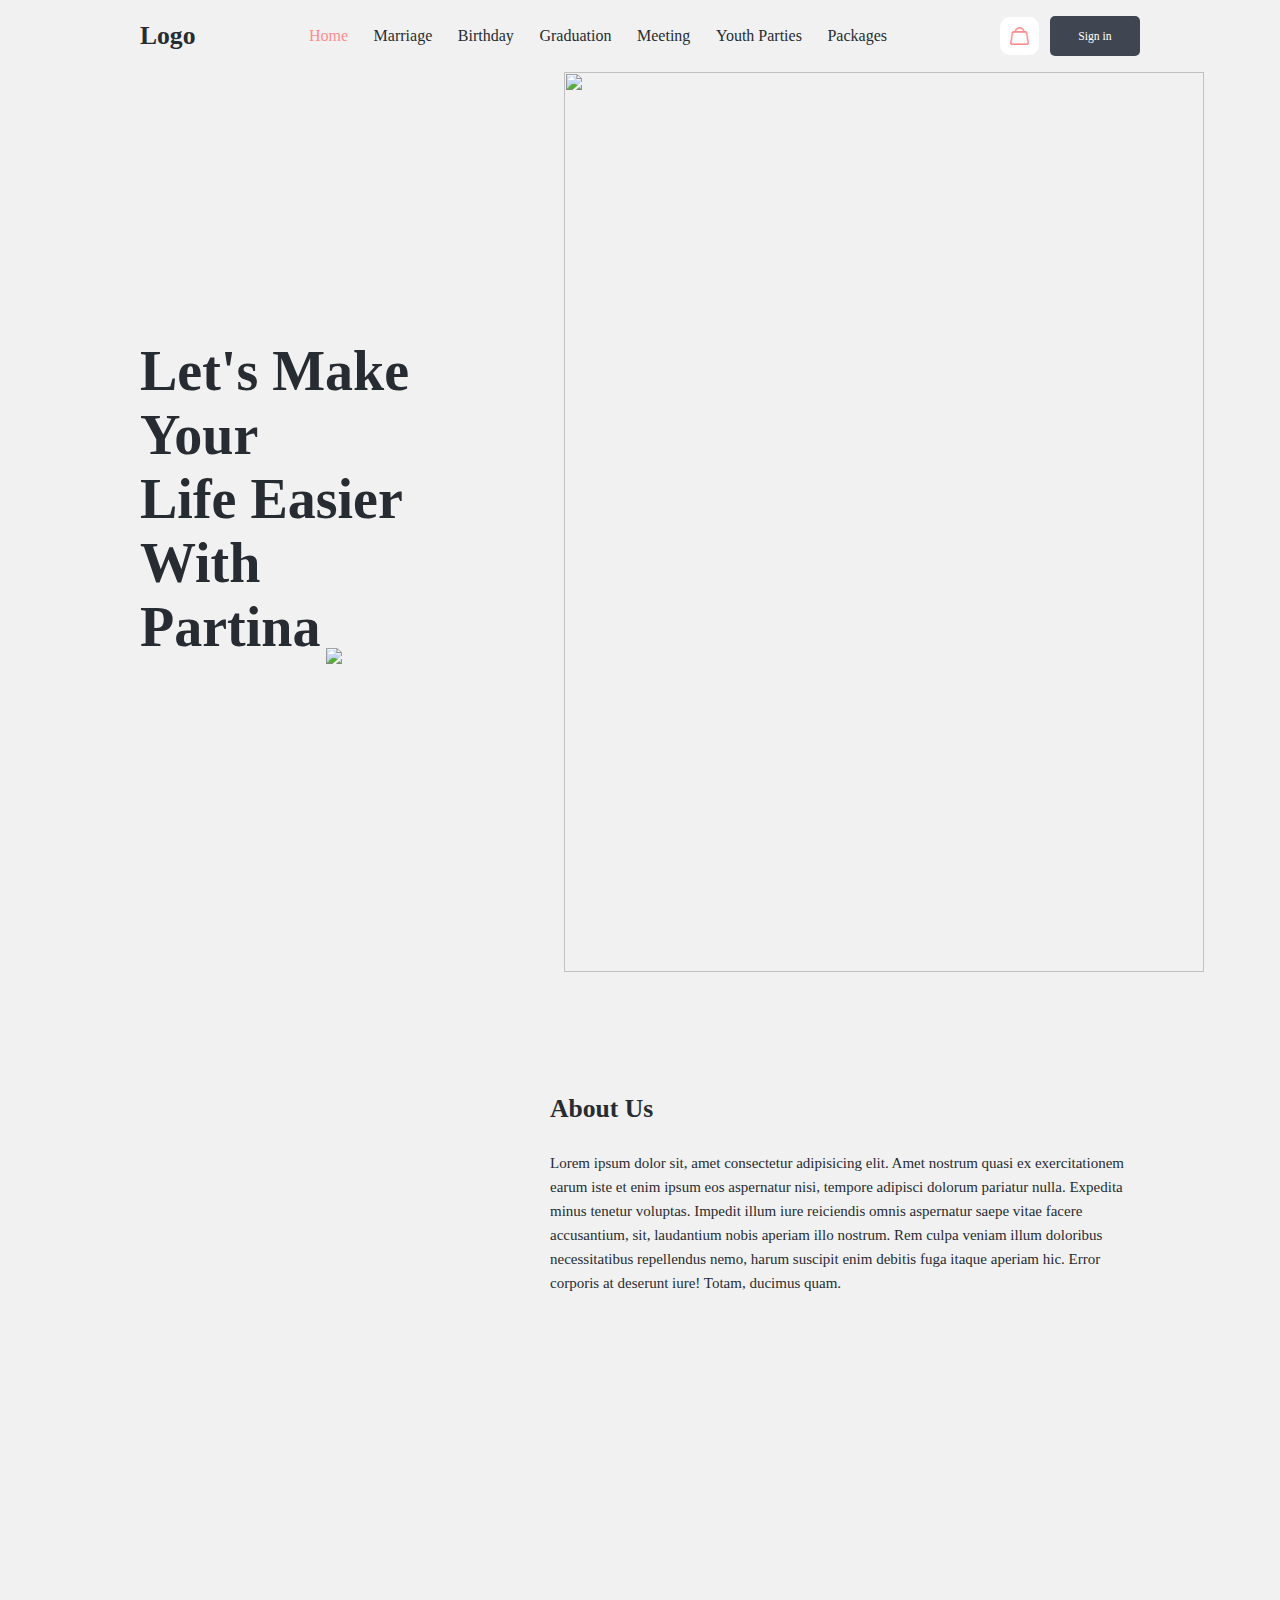
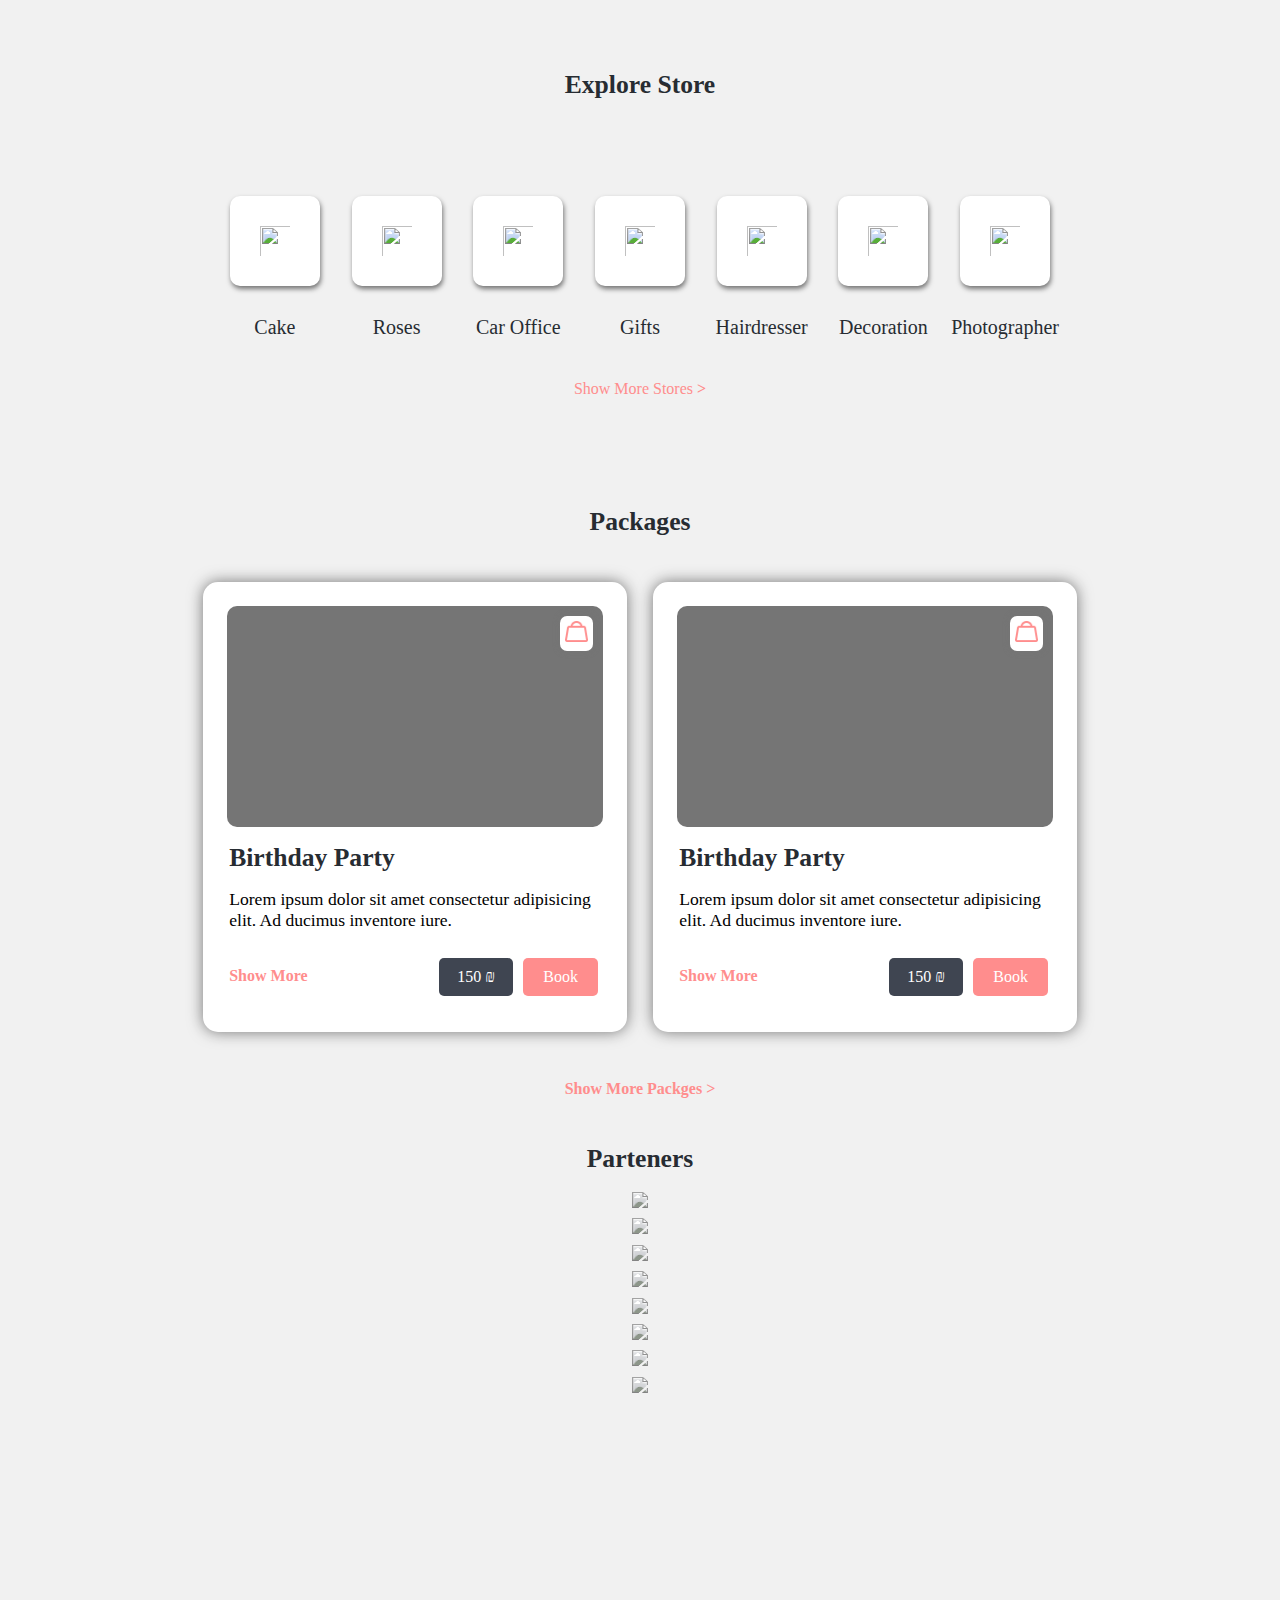
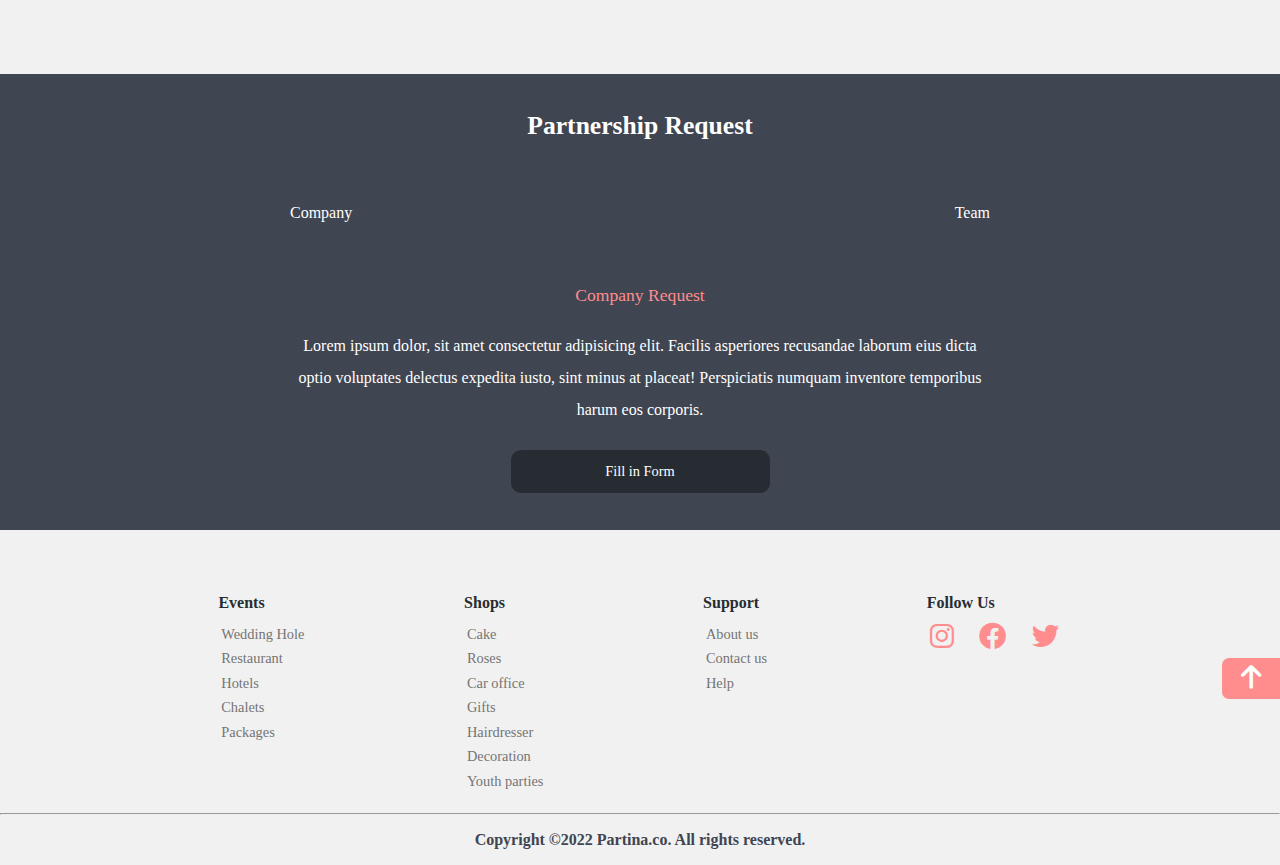
==== commit 3440fe0a: "2nd Version Responsive" ====
--- a/index.html
+++ b/index.html
@@ -40,10 +40,10 @@
 
 <body>
 
-    <nav class="nav-bar div-margin">
+    <nav class="nav-bar max-width">
         <h1 class="logo">Logo</h1>
         <ul class="nav-elements">
-            <li class="sara"><a href="#" class="hover-underline-animation">Home</a></li>
+            <li class="sara"><a href="#" class="hover-underline-animation active">Home</a></li>
             <li><a href="#" class="hover-underline-animation">Marriage</a></li>
             <li><a href="#" class="hover-underline-animation">Birthday</a></li>
             <li><a href="#" class="hover-underline-animation">Graduation</a></li>
@@ -53,9 +53,9 @@
         </ul>
         <div class="sign-cart">
             <div class="toggle-collapse">
-                <div class="toggle-icons">
+                <button class="toggle-icons">
                     <i class="fas fa-bars"></i>
-                </div>
+                </button>
             </div>
             <button class="cart-img"><a href="./cart/cart.html"><img src="./imgs/cart.PNG" alt="" class="cart"><img src="./imgs/card-bg.png" alt="" class="cart-bg"></a></button>
             <button class="sign-in" type="submit" id="log-in"><a href="./login-form/login.html">Sign in</a> </button>
@@ -63,8 +63,8 @@
     </nav>
 
 
-    <main class="max-width">
-        <section class="div-margin">
+    <main>
+        <section>
             <section class="hero-section max-width">
                 <div class="left-side">
                     <div class="text">
@@ -117,8 +117,10 @@
             </section>
 
         </section>
-        <section class="div-margin">
-            <div class="about">
+
+        <!--About Us Section-->
+        <section>
+            <div class="about max-width">
                 <div class="im"></div>
                 <div class="txt">
 
@@ -132,7 +134,7 @@
         </section>
 
         <!--Start Stores Section-->
-        <section class="explore div-margin" id="explore">
+        <section class="explore max-width" id="explore">
             <div>
                 <h2 class="capitalize">Explore Store</h2>
                 <div id="exp-cont">
@@ -174,7 +176,7 @@
         <!--End Stores Section-->
 
         <!--Start Package Section-->
-        <section class="packge div-margin" id="packge">
+        <section class="packge max-width" id="packge">
             <h2 class="capitalize">Packages</h2>
             <div class="cards" id="cards">
 
@@ -329,7 +331,7 @@
                             </div>
                         </div>
                     </div>
-                    <div class="fillin "></div>
+                    <!-- <div class="fillin "></div> -->
                 </div>
                 <!-- </div> -->
             </div>
@@ -339,7 +341,7 @@
 
 
         <!--Start Partener Section-->
-        <section class="partener div-margin ">
+        <section class="partener max-width">
             <h2 class="capitalize ">Parteners</h2>
             <div class="owl-carousel owl-theme ">
                 <div class="partener-logo ">
@@ -371,12 +373,12 @@
         <!--End Partener Section-->
 
         <!--Start Partenership Request-->
-        <section class="partenetship-request">
-            <div class="partenership-container">
+        <section class="partenetship-request ">
+            <div class="partenership-container max-width">
                 <h2 class="partenership capitalize">Partnership Request</h2>
                 <div class="partinership-req-container">
                     <div class="partenership-btn">
-                        <button class="hover-underline-animation" id="co" onclick="signin() ">Company</button>
+                        <button class="hover-underline-animation active" id="co" onclick="signin() ">Company</button>
                         <button class="hover-underline-animation" id="team" onclick="signup() ">Team</button>
                     </div>
                     <div class=" info ">
@@ -405,9 +407,9 @@
     </main>
 
     <!--Start Footer-->
-    <footer class="footer ">
-        <div class="container div-margin ">
-            <div class="events ">
+    <footer class="footer">
+        <div class="container div-margin-footer max-width">
+            <div class="footer-list">
                 <h3 class="capitalize ">Events</h3>
                 <ul class="events-list ">
                     <li><a href="# ">Wedding Hole</a></li>
@@ -417,7 +419,7 @@
                     <li><a href="# ">Packages</a></li>
                 </ul>
             </div>
-            <div class="shops ">
+            <div class="footer-list">
                 <h3 class="capitalize ">shops</h3>
                 <ul class="shops-list ">
                     <li><a href="# ">Cake</a></li>
@@ -429,7 +431,7 @@
                     <li><a href="# ">Youth parties</a></li>
                 </ul>
             </div>
-            <div class="support ">
+            <div class="footer-list">
                 <h3 class="capitalize ">Support</h3>
                 <ul class="support-list ">
                     <li><a href="# ">About us</a></li>
@@ -437,7 +439,7 @@
                     <li><a href="# ">Help</a></li>
                 </ul>
             </div>
-            <div class="follow-us ">
+            <div class="footer-list">
                 <h3 class="capitalize ">follow us</h3>
                 <div class="social ">
                     <a href="# " target="_blank "><i class="fab fa-instagram "></i></a>
@@ -450,7 +452,7 @@
             <span><i class="fa-solid fa-arrow-up "></i></span>
         </div>
         <hr>
-        <div class="rights div-margin ">
+        <div class="rights">
             <h4>
                 <p>Copyright &copy;2022 Partina.co. All rights reserved.
                 </p>
--- a/CSS/style.css
+++ b/CSS/style.css
@@ -1,5 +1,4 @@
 @import url('../CSS/fonts.css');
-@import url('../CSS/style.css');
 * {
     margin: 0;
     padding: 0;
@@ -12,9 +11,9 @@
     overflow-x: hidden;
 }
 
-.div-margin {
-    width: 90%;
-    margin: 0 5%;
+.max-width {
+    width: 1000px;
+    margin: 0 auto;
 }
 
 :root {
@@ -48,15 +47,7 @@
 }
 
 .active {
-    /* content: ''; */
     color: var(--main_color);
-    /* position: absolute;
-    width: 100%;
-    height: 2px;
-    bottom: -3.5px;
-    border-radius: 10px;
-    left: 0px;
-    background-color: var(--main_color); */
 }
 
 .capitalize {
@@ -187,19 +178,20 @@
     cursor: pointer;
 }
 
-@media screen and (max-width: 65rem) {
-    .nav-elements {
-        display: none;
-    }
-    .sign-cart i.fa-bars {
-        font-size: 1.2rem;
-        color: var(--main_color);
-        margin-right: .7rem;
-    }
-    nav .toggle-collapse {
-        display: flex;
-    }
-}
+
+/* @media screen and (max-width: 65rem) {
+.nav-elements {
+display: none;
+}
+.sign-cart i.fa-bars {
+font-size: 1.2rem;
+color: var(--main_color);
+margin-right: .7rem;
+}
+nav .toggle-collapse {
+display: flex;
+}
+} */
 
 .sign-in {
     background-color: var(--btn_color);
@@ -234,6 +226,13 @@
     display: none;
 }
 
+.toggle-icons {
+    border: none;
+    outline: none;
+    cursor: pointer;
+    background: inherit;
+}
+
 .nav .toggle-collapse .toggle-icons i {
     color: var(--main_color);
 }
@@ -252,7 +251,6 @@
     display: flex;
     justify-content: space-between;
     align-items: center;
-    overflow-x: hidden;
 }
 
 .left-side {
@@ -280,49 +278,49 @@
 
 
 /* .search-area {
-    position: relative;
-    display: flex;
-    align-items: center;
-    border-radius: 6rem;
-    background-color: #fff;
-    width: 100%;
-    margin-top: 1.6rem;
-    -webkit-border-radius: 6rem;
-    -moz-border-radius: 6rem;
-    -ms-border-radius: 6rem;
-    -o-border-radius: 6rem;
+position: relative;
+display: flex;
+align-items: center;
+border-radius: 6rem;
+background-color: #fff;
+width: 100%;
+margin-top: 1.6rem;
+-webkit-border-radius: 6rem;
+-moz-border-radius: 6rem;
+-ms-border-radius: 6rem;
+-o-border-radius: 6rem;
 } */
 
 
 /* .search-area .input {
-    width: 50%;
-    padding: 2rem 3rem;
-    border: none;
-    border-radius: 11rem;
-    font-size: 14px;
+width: 50%;
+padding: 2rem 3rem;
+border: none;
+border-radius: 11rem;
+font-size: 14px;
 } */
 
 
 /* .search-area .btn {
-    padding: 1.5rem 5rem;
-    font-weight: bolder;
-    position: absolute;
-    right: 0;
-    border: solid 0.8rem #ededed;
-    border-radius: 11rem;
-    color: var(--white_color);
-    background-color: var(--main_color);
-    font-size: 1.5rem;
-    cursor: pointer;
+padding: 1.5rem 5rem;
+font-weight: bolder;
+position: absolute;
+right: 0;
+border: solid 0.8rem #ededed;
+border-radius: 11rem;
+color: var(--white_color);
+background-color: var(--main_color);
+font-size: 1.5rem;
+cursor: pointer;
 } */
 
 
 /* .input:focus {
-    outline: none;
+outline: none;
 }
 
 .input::placeholder {
-    font-size: 1.4rem;
+font-size: 1.4rem;
 } */
 
 .right-side {
@@ -335,7 +333,6 @@
     position: relative;
     transform: translateX(10%);
     object-fit: cover;
-    box-shadow: 10px 10px 10px #ededed;
 }
 
 
@@ -345,9 +342,10 @@
 /*Start About Section*/
 
 .about {
-    height: 60vh;
-    display: flex;
-    flex-wrap: wrap;
+    height: 70vh;
+    display: flex;
+    justify-content: space-between;
+    /* flex-wrap: wrap; */
 }
 
 .about .im {
@@ -390,6 +388,7 @@
     height: fit-content;
     padding: 4rem;
     text-align: center;
+    margin: auto;
 }
 
 #explore h2 {
@@ -398,22 +397,34 @@
 }
 
 #exp-cont {
-    display: grid;
-    grid-template-columns: repeat(7, 1fr);
-    /* display: flex;
-  justify-content: space-between; */
-}
+    /* display: grid;
+column-gap: 20px;
+grid-template-columns: auto auto auto auto auto auto auto; */
+    display: flex;
+    flex-direction: row;
+    justify-content: space-around;
+    margin: 6rem 10px;
+    /* padding: 0px; */
+}
+
+
+/* .grid-item {
+text-align: center;
+margin: 6rem 10px;
+} */
 
 .explore-icons {
-    display: flex;
+    width: calc(100%/7);
+    display: flex;
+    align-items: center;
     flex-direction: column;
-    align-items: center;
-    margin: 6rem auto;
+    justify-content: space-between;
 }
 
 .explore-icons img.icon-img {
     height: 90px;
-    /* margin: auto 30px; */
+    width: 90px;
+    /* margin: auto; */
     padding: 30px;
     background: var(--white_color);
     border-radius: 10px;
@@ -426,7 +437,6 @@
     font-family: var(--Roboto-Slab);
     color: var(--second_color);
     margin-top: 30px;
-    /* margin-bottom: 0; */
 }
 
 #explore .cate {
@@ -456,14 +466,13 @@
 /*Start Package Section*/
 
 #packge {
-    height: 120vh;
+    /* height: 90vh; */
     text-align: center;
-    width: 70%;
-    margin: auto;
+    margin: 45px auto;
 }
 
 .cards {
-    margin: 45px auto;
+    margin: 45px 50px;
     display: flex;
     flex-direction: row;
     justify-content: space-around;
@@ -596,6 +605,7 @@
     position: relative;
     top: 4px;
     font-size: 1rem;
+    padding-left: 0;
 }
 
 #packge h3 a {
@@ -613,6 +623,7 @@
     height: 50vh;
     text-align: center;
     position: relative;
+    margin-bottom: 80px;
 }
 
 .partener .owl-carousel {
@@ -625,16 +636,12 @@
     margin: 0.5vw;
 }
 
-.partener .partener-logo:last-child {
-    margin-right: 0;
-}
-
 .partener-logo img {
-    width: 9vw;
+    width: 100px;
     height: 16vh;
     margin: 0;
     /*filter: rgb(195, 195, 195);
-    */
+*/
     filter: grayscale(90%);
     -wibkit-filter: grayscale(1);
     cursor: pointer;
@@ -672,7 +679,7 @@
 }
 
 .partenetship-request .partenership-container {
-    width: 40%;
+    width: 700px;
     margin: 0 auto;
     display: flex;
     flex-direction: column;
@@ -800,4 +807,267 @@
 }
 
 
-/*End Footer*/+/*End Footer*/
+
+
+/**************Responsive*************/
+
+@media screen and (max-width: 65rem) {
+    .sign-cart i.fa-bars {
+        font-size: 1.2rem;
+        color: var(--main_color);
+        margin-right: .7rem;
+    }
+    nav .toggle-collapse {
+        display: flex;
+    }
+    .nav-elements {
+        display: none;
+    }
+    nav .nav-elements {
+        position: absolute;
+        flex-direction: column;
+        padding: 10px 15px;
+        background: var(--white_color);
+        border-radius: 7px;
+        box-shadow: 0 0 7px var(--shadow-color);
+        right: 170px;
+        top: 60px;
+        z-index: 2;
+    }
+    nav .nav-elements li {
+        margin: 8px 0;
+        cursor: pointer;
+    }
+    .hover-underline-animation:hover {
+        color: var(--main_color);
+    }
+    .hover-underline-animation:after {
+        content: none;
+    }
+}
+
+@media only screen and (min-width: 991px) and (max-width: 1024px) {
+    .max-width {
+        width: 900px;
+    }
+    #explore {
+        width: 991px;
+        margin: auto;
+    }
+    .div-margin-footer {
+        width: 890px;
+        margin: 0 auto;
+        display: flex;
+        flex-direction: row;
+        flex-wrap: wrap;
+    }
+}
+
+@media only screen and (min-width: 665px) and (max-width: 991px) {
+    .max-width {
+        width: 95%;
+    }
+    #explore {
+        width: 90%;
+        margin: auto;
+    }
+    #explore h2 {
+        margin: 4rem auto 0;
+    }
+    .explore-icons {
+        width: auto;
+    }
+    #exp-cont {
+        display: grid;
+        column-gap: 30px;
+        grid-template-columns: auto auto auto auto;
+        margin: 4rem auto;
+    }
+    .grid-item {
+        text-align: center;
+        margin: 5px auto;
+    }
+    .explore-icons {
+        margin-bottom: 3rem;
+    }
+    .cards {
+        margin: 45px 50px;
+        flex-direction: column;
+        justify-content: space-between;
+        align-items: center;
+    }
+    .card1 {
+        margin-bottom: 2rem;
+        width: 60%;
+    }
+    .partenetship-request .partenership-container {
+        width: 90%;
+    }
+    .div-margin-footer {
+        width: 600px;
+        margin: 0 auto;
+        display: flex;
+        flex-direction: row;
+        flex-wrap: wrap;
+    }
+}
+
+@media only screen and (min-width: 300px) and (max-width: 665px) {
+    .max-width {
+        width: 98%;
+    }
+    #explore {
+        width: 90%;
+        margin: auto;
+    }
+    #explore h2 {
+        margin: 4rem auto 0;
+    }
+    .explore-icons {
+        width: auto;
+    }
+    #exp-cont {
+        display: grid;
+        column-gap: 30px;
+        grid-template-columns: auto auto auto;
+        margin: 4rem auto;
+    }
+    .grid-item {
+        text-align: center;
+        margin: 5px auto;
+    }
+    .explore-icons {
+        margin-bottom: 3rem;
+    }
+    .cards {
+        margin: 45px 50px;
+        flex-direction: column;
+        justify-content: space-between;
+        align-items: center;
+    }
+    .card1 {
+        margin-bottom: 2rem;
+        width: 70%;
+    }
+    .partener .owl-carousel {
+        width: 65%;
+    }
+    .partener-logo a img {
+        width: 50px;
+    }
+    .partenetship-request .partenership-container {
+        width: 90%;
+    }
+    .div-margin-footer {
+        width: 70%;
+        margin: 0 auto;
+        display: flex;
+        flex-direction: column;
+        text-align: center;
+        flex-wrap: wrap;
+    }
+    footer.footer .div-margin-footer .social {
+        display: flex;
+        width: 70%;
+        margin: auto;
+        justify-content: space-between;
+    }
+    .rights p {
+        font-size: 0.7rem;
+        padding: 10px;
+    }
+}
+
+@media only screen and (max-width: 440px) {
+    * {
+        font-size: 85%;
+    }
+    .max-width {
+        width: 99%;
+    }
+    .about {
+        flex-direction: column;
+        align-items: center;
+        height: fit-content;
+    }
+    .about .txt {
+        width: 90%;
+        margin-top: 1rem;
+    }
+    .about .im {
+        width: 100%;
+        height: 300px;
+    }
+    #explore {
+        width: 90%;
+        margin: 0 auto;
+    }
+    #explore h2 {
+        margin: 2rem auto 0;
+    }
+    .explore-icons {
+        width: auto;
+    }
+    #exp-cont {
+        display: grid;
+        column-gap: 30px;
+        grid-template-columns: auto;
+        margin: 4rem auto;
+    }
+    .grid-item {
+        text-align: center;
+        margin: 5px auto;
+    }
+    .explore-icons {
+        margin-bottom: 3rem;
+    }
+    .cards {
+        margin: 45px 50px;
+        flex-direction: column;
+        justify-content: space-between;
+        align-items: center;
+    }
+    .card1 {
+        margin-bottom: 2rem;
+        width: 95%;
+    }
+    .partener .owl-carousel {
+        width: 65%;
+    }
+    .partener-logo a img {
+        width: 50px;
+    }
+    .partenetship-request .partenership-container {
+        width: 90%;
+    }
+    .div-margin-footer {
+        width: 90%;
+        margin: 0 auto;
+        display: flex;
+        flex-direction: column;
+        margin: auto;
+        flex-wrap: wrap;
+        text-align: center;
+    }
+    footer.footer .div-margin-footer .social {
+        display: flex;
+        width: 40%;
+        margin: auto;
+        justify-content: space-between;
+    }
+    footer .footer-list {
+        margin-bottom: 30px;
+    }
+    .rights p {
+        font-size: 0.9rem;
+        padding: 10px;
+    }
+}
+
+
+/*       
+@media only screen and (max-width: 1150px) and (min-width: 1024px) {
+.div-margin {
+width: 995px;
+}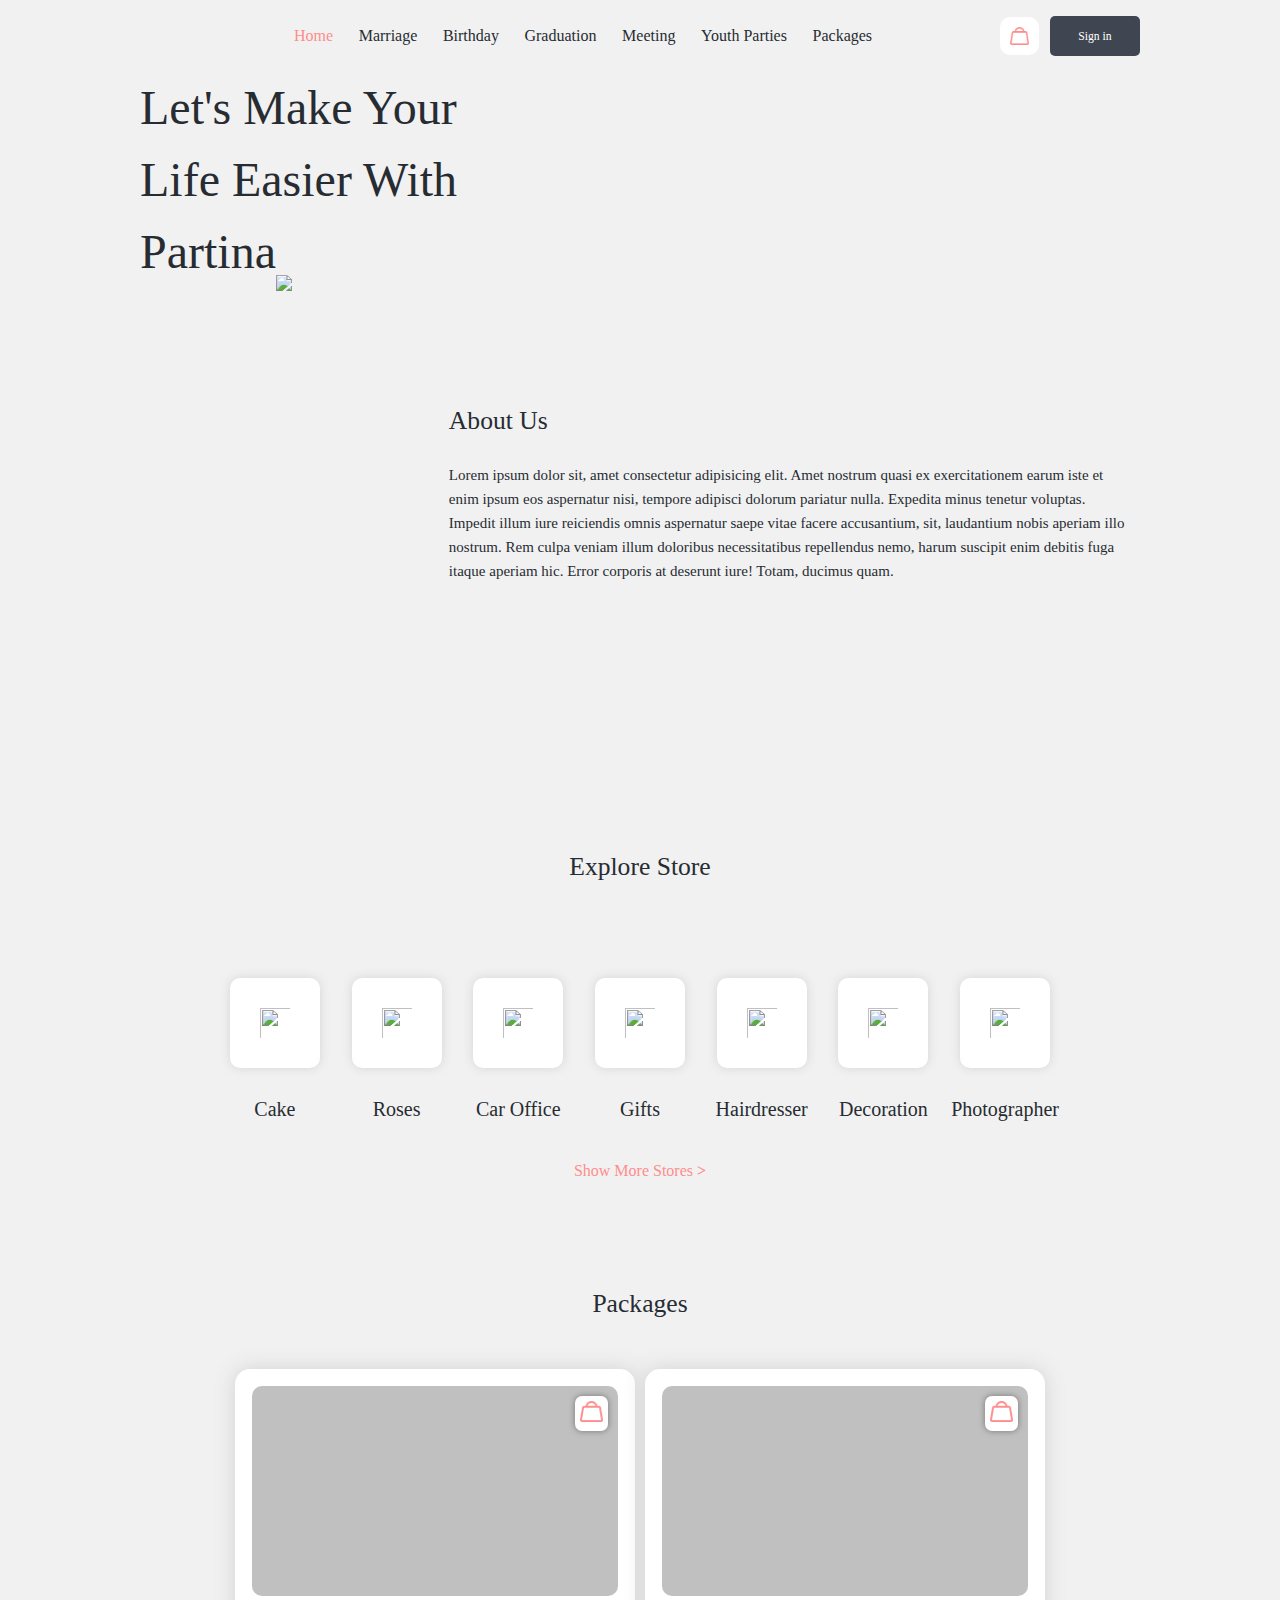
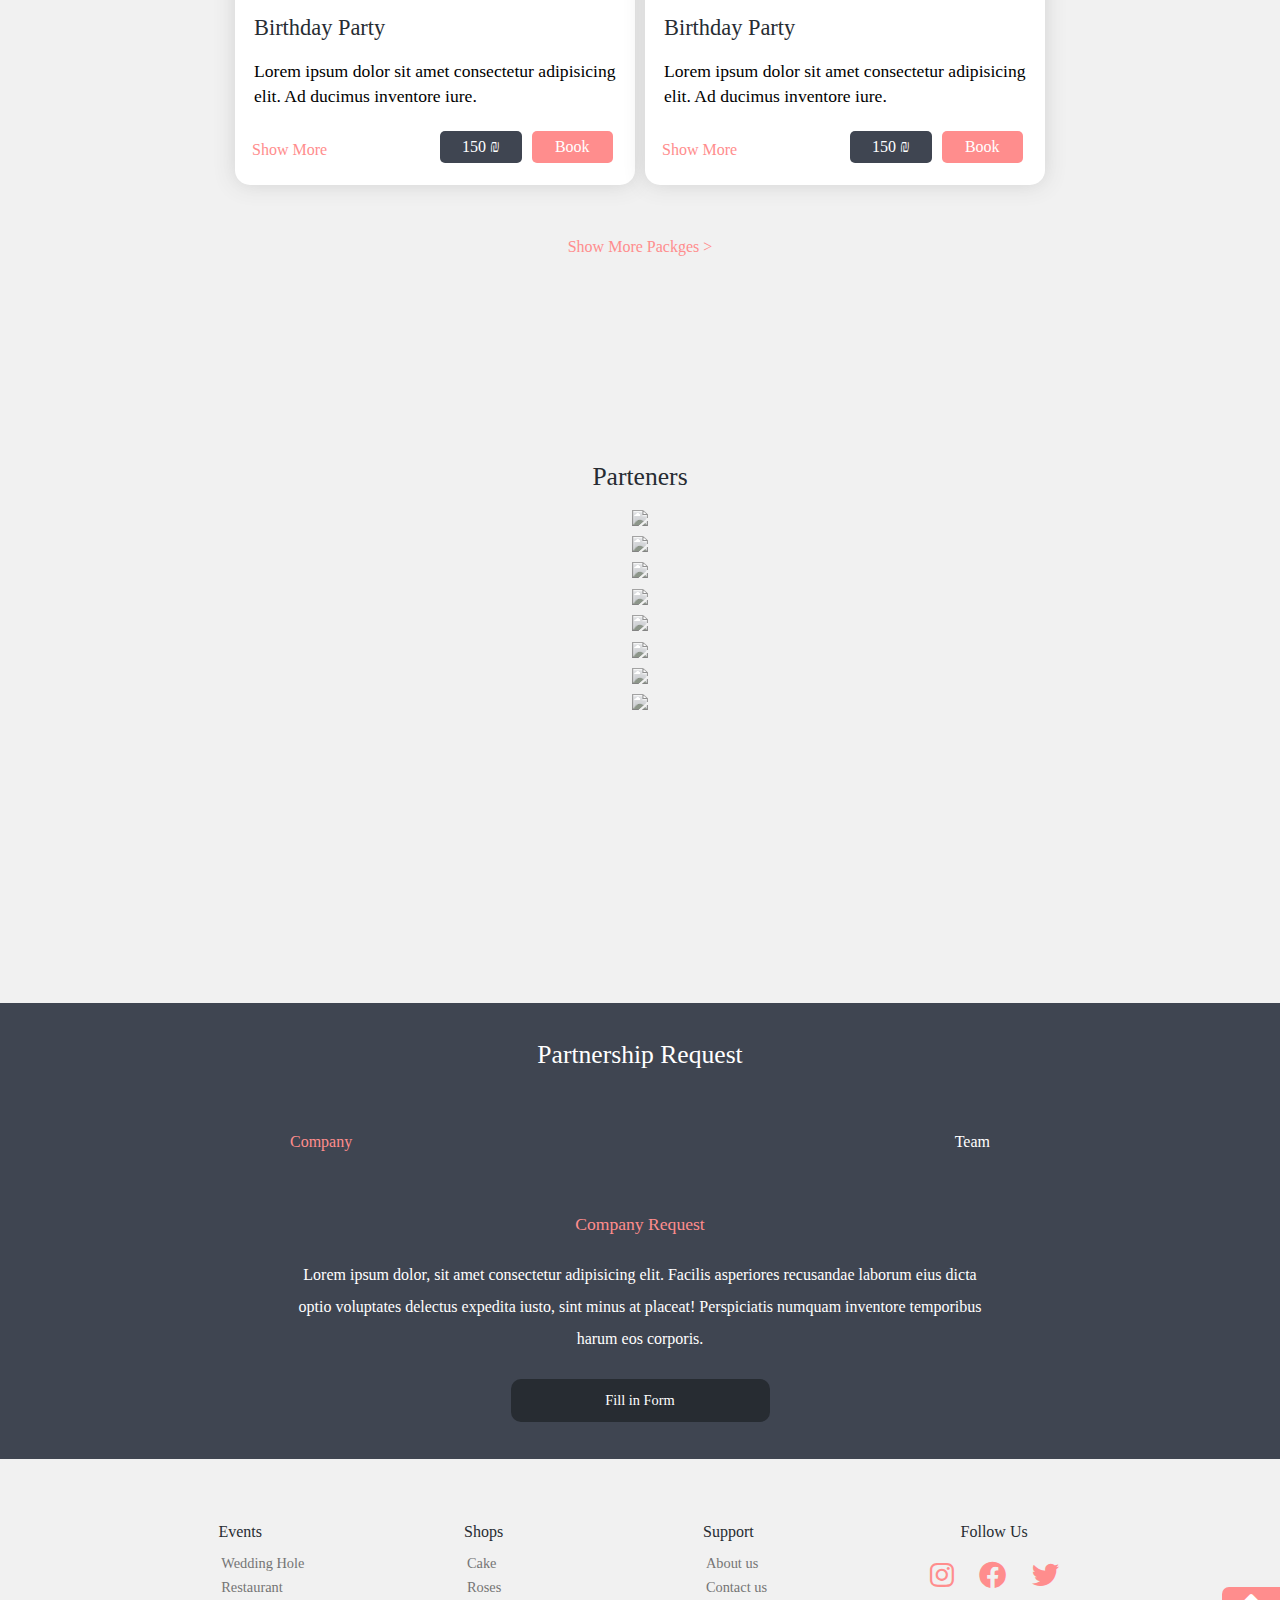
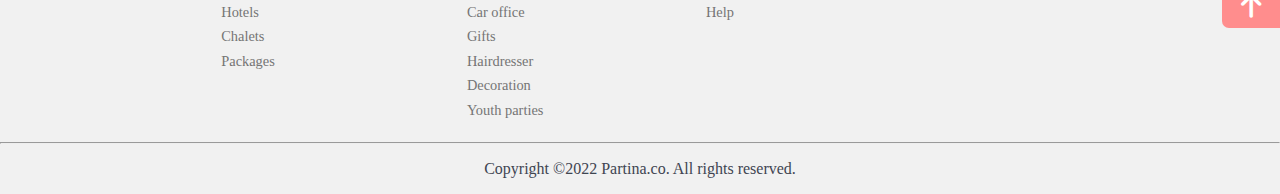
==== commit 041749a2: "last version edit" ====
--- a/index.html
+++ b/index.html
@@ -12,7 +12,7 @@
     <link rel="preconnect" href="https://fonts.gstatic.com" crossorigin />
     <link href="https://fonts.googleapis.com/css2?family=Roboto+Slab:wght@700&display=swap" rel="stylesheet" />
     <link rel="stylesheet" href="./CSS/style.css">
-    <link rel="stylesheet" href="CSS/fonts.css">
+    <link rel="stylesheet" href="./CSS/fonts.css">
     <!-- <link rel="stylesheet" href="CSS/normalize.css"> -->
     <!-- cdjns  -->
     <link rel="stylesheet" href="https://pro.fontawesome.com/releases/v5.10.0/css/all.css" integrity="sha384-AYmEC3Yw5cVb3ZcuHtOA93w35dYTsvhLPVnYs9eStHfGJvOvKxVfELGroGkvsg+p" crossorigin="anonymous" />
@@ -29,8 +29,10 @@
     <link rel="stylesheet" href="./css/owl.theme.default.min.css">
     <link rel="stylesheet" href="./popup package/css/splide-default.min.css">
     <link rel="stylesheet" href="./popup package/css/popup-package.css">
-
+    <!-- <link rel="stylesheet" href="./CSS/footer.css"> -->
+    <link rel="stylesheet" href="./CSS/logo.css">
     <link rel="stylesheet" href="./chatbot/css/style.css">
+    <link rel="stylesheet" href="./CSS/footer-light.css">
 
     <!--JQuery Online-->
     <script src="https://ajax.googleapis.com/ajax/libs/jquery/3.5.1/jquery.min.js"></script>
@@ -41,7 +43,9 @@
 <body>
 
     <nav class="nav-bar max-width">
-        <h1 class="logo">Logo</h1>
+        <div class="logo">
+            <a href="./index.html"><img src="./imgs/partina.svg" alt=""></a>
+        </div>
         <ul class="nav-elements">
             <li class="sara"><a href="#" class="hover-underline-animation active">Home</a></li>
             <li><a href="#" class="hover-underline-animation">Marriage</a></li>
@@ -95,9 +99,9 @@
                                         <h4 class="chatbox__heading--header">Partina</h4>
                                         <p class="chatbox__description--header">Hi. My name is Sara. How can I help you?</p>
                                     </div>
-                                    <button class="chat-exit">
+                                    <!-- <button class="chat-exit">
                                         <i class="fa-regular fa-x "></i>
-                                    </button>
+                                    </button> -->
                                 </div>
                                 <div class="chatbox__messages">
                                     <div></div>
@@ -176,7 +180,7 @@
         <!--End Stores Section-->
 
         <!--Start Package Section-->
-        <section class="packge max-width" id="packge">
+        <section class="packge-index max-width" id="packge">
             <h2 class="capitalize">Packages</h2>
             <div class="cards" id="cards">
 
@@ -187,13 +191,13 @@
                   <div class="active-add"><img src="./imgs/act-card.png" alt="" class="hov"> Add to cart</div>
                 </button>
                         <div class="imges" id="imges">
-                            <img>
+                            <!-- <img src="./imgs/boy.png"> -->
                         </div>
                         <div class="package-details">
                             <h2>Birthday Party</h2>
                             <p>Lorem ipsum dolor sit amet consectetur adipisicing elit. Ad ducimus inventore iure.</p>
                             <div class="show-more">
-                                <h2><a class="capitalize" href="#">Show More</a></h2>
+                                <h2 class="details">Show More</h2>
                                 <div class="btn">
                                     <button type="submit" class="price" id="price1">150 &#8362;</button>
                                     <button type="submit" class="description" id="discribtion1">Book</button>
@@ -216,7 +220,7 @@
                             <h2>Birthday Party</h2>
                             <p>Lorem ipsum dolor sit amet consectetur adipisicing elit. Ad ducimus inventore iure.</p>
                             <div class="show-more ">
-                                <h2><a class="capitalize " href="# ">Show More</a></h2>
+                                <h2 class="details">Show More</h2>
                                 <div class="btn ">
                                     <button type="submit" class="price" id="price2">150 &#8362;</button>
                                     <button type="submit" class="description" id="discribtion2">Book</button>
@@ -229,17 +233,15 @@
 
             </div>
             <h3 class="capitalize "><a href="# "> Show More Packges &gt;</a></h3>
-        </section>
-        <!--End Package Section-->
-
-        <!--Start popup package section-->
-        <section class="package-pop" id="package-pop">
-            <div class=" package-gallery" id="package-gallery1">
-                <button class="exit">
+
+            <!--Start popup package section-->
+            <section class="package-pop" id="package-pop">
+                <div class="package-gallery" id="package-gallery1">
+                    <button class="exit">
                     <i class="fa-regular fa-x "></i>
                 </button>
-                <div class="left ">
-                    <!-- <ul id="thumbnails " class="thumbnails listt owl-carousel-package owl-theme-package ">
+                    <div class="left ">
+                        <!-- <ul id="thumbnails " class="thumbnails listt owl-carousel-package owl-theme-package ">
                         <li class="thumbnail ">
                             <img src="./imgs/component/filter (2).png " alt=" ">
                         </li>
@@ -264,79 +266,83 @@
                         </li>
     
                     </ul> -->
-                    <section id="main-carousel " class="splide ">
-                        <div class="splide__track ">
-                            <ul class="splide__list ">
-                                <li class="splide__slide ">
-                                    <img src="./imgs/h1.jpg " alt=" ">
-                                </li>
-                                <li class="splide__slide ">
-                                    <img src="./imgs/h2.jpg " alt=" ">
-                                </li>
-                                <li class="splide__slide ">
-                                    <img src="./imgs/h3.jpg " alt=" ">
-                                </li>
-                                <li class="splide__slide ">
-                                    <img src="./imgs/h4.jpg " alt=" ">
-                                </li>
-                                <li class="splide__slide ">
-                                    <img src="./imgs/h5.jpg " alt=" ">
-                                </li>
-                                <li class="splide__slide ">
-                                    <img src="./imgs/h6.jpg " alt=" ">
-                                </li>
-                                <li class="splide__slide ">
-                                    <img src="./imgs/h7.jpg " alt=" ">
-                                </li>
-
-                            </ul>
-                        </div>
-                    </section>
-
-
-                </div>
-
-                <!-- </div> -->
-                <div class="right ">
-
-                    <div class="info ">
-                        <div class="up-sec ">
-                            <h2 id="head1 ">Birthday Party</h2>
-                            <ul>
-                                <li class="info-list ">Lorem ipsum dolor sit amet</li>
-                                <li class="info-list ">Lorem ipsum dolor sit amet</li>
-                                <li class="info-list ">Lorem ipsum dolor sit amet</li>
-                                <li class="info-list ">Lorem ipsum dolor sit amet</li>
-                                <li class="info-list ">Lorem ipsum dolor sit amet</li>
-                                <li class="info-list ">Lorem ipsum dolor sit amet</li>
-                            </ul>
-                        </div>
-                        <div class="down-sec ">
-                            <h3>Fill in information:</h3>
-                            <div class="book-time ">
-                                <label for="package-date1" class="capitalize ">Booking date</label>
-                                <input type="date" id="package-date1">
-                            </div>
-                            <div class="book-time ">
-                                <label for="package-timefrom1" class="capitalize ">Booking Time <span>(from:)</span></label>
-                                <input type="time" id="package-timefrom1">
-                            </div>
-                            <div class="book-time">
-                                <label for="package-timeto1" class="capitalize ">Booking Time <span>(to:)</span></label>
-                                <input type="time" id="package-timeto1">
-                            </div>
-                            <div class="btns ">
-                                <div id="pric">150<span> &#8362;</span></div>
-                                <button class="book "><a href="# ">Booking</a></button>
-                            </div>
-                        </div>
-                    </div>
-                    <!-- <div class="fillin "></div> -->
-                </div>
-                <!-- </div> -->
-            </div>
-        </section>
-        <!--End popup package section-->
+                        <section id="main-carousel " class="splide ">
+                            <div class="splide__track ">
+                                <ul class="splide__list ">
+                                    <li class="splide__slide ">
+                                        <img src="./imgs/h1.jpg " alt=" ">
+                                    </li>
+                                    <li class="splide__slide ">
+                                        <img src="./imgs/h2.jpg " alt=" ">
+                                    </li>
+                                    <li class="splide__slide ">
+                                        <img src="./imgs/h3.jpg " alt=" ">
+                                    </li>
+                                    <li class="splide__slide ">
+                                        <img src="./imgs/h4.jpg " alt=" ">
+                                    </li>
+                                    <li class="splide__slide ">
+                                        <img src="./imgs/h5.jpg " alt=" ">
+                                    </li>
+                                    <li class="splide__slide ">
+                                        <img src="./imgs/h6.jpg " alt=" ">
+                                    </li>
+                                    <li class="splide__slide ">
+                                        <img src="./imgs/h7.jpg " alt=" ">
+                                    </li>
+
+                                </ul>
+                            </div>
+                        </section>
+
+
+                    </div>
+
+                    <!-- </div> -->
+                    <div class="right ">
+
+                        <div class="info ">
+                            <div class="up-sec ">
+                                <h2 id="head1 ">Birthday Party</h2>
+                                <ul>
+                                    <li class="info-list ">Lorem ipsum dolor sit amet</li>
+                                    <li class="info-list ">Lorem ipsum dolor sit amet</li>
+                                    <li class="info-list ">Lorem ipsum dolor sit amet</li>
+                                    <li class="info-list ">Lorem ipsum dolor sit amet</li>
+                                    <li class="info-list ">Lorem ipsum dolor sit amet</li>
+                                    <li class="info-list ">Lorem ipsum dolor sit amet</li>
+                                </ul>
+                            </div>
+                            <div class="down-sec ">
+                                <h3>Fill in information:</h3>
+                                <div class="book-time ">
+                                    <label for="package-date1" class="capitalize ">Booking date</label>
+                                    <input type="date" id="package-date1">
+                                </div>
+                                <div class="book-time ">
+                                    <label for="package-timefrom1" class="capitalize ">Booking Time <span>(from:)</span></label>
+                                    <input type="time" id="package-timefrom1">
+                                </div>
+                                <div class="book-time">
+                                    <label for="package-timeto1" class="capitalize ">Booking Time <span>(to:)</span></label>
+                                    <input type="time" id="package-timeto1">
+                                </div>
+                                <div class="btns ">
+                                    <div id="pric">150<span> &#8362;</span></div>
+                                    <button class="book "><a href="# ">Booking</a></button>
+                                </div>
+                            </div>
+                        </div>
+                        <!-- <div class="fillin "></div> -->
+                    </div>
+                    <!-- </div> -->
+                </div>
+            </section>
+            <!--End popup package section-->
+        </section>
+        <!--End Package Section-->
+
+
 
 
 
@@ -378,8 +384,8 @@
                 <h2 class="partenership capitalize">Partnership Request</h2>
                 <div class="partinership-req-container">
                     <div class="partenership-btn">
-                        <button class="hover-underline-animation active" id="co" onclick="signin() ">Company</button>
-                        <button class="hover-underline-animation" id="team" onclick="signup() ">Team</button>
+                        <button class="hover-underline-animation active-btn" id="co" onclick="signin()">Company</button>
+                        <button class="hover-underline-animation disactive-btn" id="team" onclick="signup()">Team</button>
                     </div>
                     <div class=" info ">
                         <div class="partenerform-info " id="co-info">
@@ -407,8 +413,8 @@
     </main>
 
     <!--Start Footer-->
-    <footer class="footer">
-        <div class="container div-margin-footer max-width">
+    <footer class="light-footer">
+        <div class="container-footer div-margin-footer max-width" id="index-footer-container">
             <div class="footer-list">
                 <h3 class="capitalize ">Events</h3>
                 <ul class="events-list ">
@@ -439,12 +445,15 @@
                     <li><a href="# ">Help</a></li>
                 </ul>
             </div>
-            <div class="footer-list">
+            <div class="footer-list follow-us">
                 <h3 class="capitalize ">follow us</h3>
                 <div class="social ">
                     <a href="# " target="_blank "><i class="fab fa-instagram "></i></a>
                     <a href="# " target="_blank "><i class=" fab fa-facebook-f "></i></a>
                     <a href="# " target="_blank "><i class=" fab fa-twitter "></i></a>
+                </div>
+                <div class="follow-us footer-links">
+
                 </div>
             </div>
         </div>
@@ -479,6 +488,7 @@
     <script src="./JS/master.js "></script>
     <script src="./popup package/js/gallery.js"></script>
     <script src="./chatbot/js/app.js"></script>
+    <script src="JS/move-up.js"></script>
 </body>
 
 </html>--- a/CSS/style.css
+++ b/CSS/style.css
@@ -1,1073 +1,885 @@
-@import url('../CSS/fonts.css');
-* {
-    margin: 0;
-    padding: 0;
-    box-sizing: border-box;
-    font-family: var(--Roborto);
-}
-
-body {
-    background-color: #ededed;
-    overflow-x: hidden;
-}
-
-.max-width {
-    width: 1000px;
-    margin: 0 auto;
-}
-
-:root {
-    /*Theme Color*/
-    --main_color: #ff8d8d;
-    --second_color: #272c32;
-    --btn_color: #3f4551;
-    --white_color: #FFF;
-    --shadow-color: #757575;
-    /*Theme font-family*/
-    --Roborto: 'Roboto', 'sans-serif';
-    --Roboto-Slab: 'Roboto-Slab', 'sans-serif';
-}
-
-
-/* Start Global */
-
-ul {
-    list-style-type: none;
-}
-
-li {
-    list-style: none;
-}
-
-a {
-    text-decoration: none;
-    font-size: medium;
-    padding: 0 .8rem;
-    color: var(--second_color);
-}
-
-.active {
-    color: var(--main_color);
-}
-
-.capitalize {
-    text-transform: capitalize;
-}
-
-h1 {
-    font-family: var(--Roboto-Slab);
-    color: var(--second_color);
-    font-size: 1.6rem;
-}
-
-h2 {
-    font-family: var(--Roborto);
-    color: var(--second_color);
-    font-size: 1.6rem;
-}
-
-
-/* start Hover underline animation*/
-
-.hover-underline-animation {
-    display: inline-block;
-    position: relative;
-}
-
-.hover-underline-animation:hover {
-    color: var(--main_color);
-}
-
-.hover-underline-animation:after {
-    content: '';
-    position: absolute;
-    width: 100%;
-    transform: scaleX(0);
-    height: 2px;
-    bottom: -3.5px;
-    border-radius: 10px;
-    left: 0px;
-    background-color: var(--main_color);
-    transform-origin: bottom right;
-    transition: all ease-in .2s;
-    -webkit-transition: all ease-in .2s;
-    -moz-transition: all ease-in .2s;
-    -ms-transition: all ease-in .2s;
-    -o-transition: all ease-in .2s;
-}
-
-.hover-underline-animation:hover:after {
-    transform: scaleX(1);
-    transform-origin: bottom left;
-}
-
-
-/* End Hover underline animation*/
-
-
-/* End Global */
-
-
-/*Start Navigation Section*/
-
-.nav-bar {
-    padding: 1rem 0;
-    display: flex;
-    justify-content: space-between;
-    align-items: center;
-}
-
-.nav-elements {
-    display: flex;
-}
-
-.nav-elements li {
-    padding: 0 .8rem;
-}
-
-.nav-elements a {
-    padding: 0;
-}
-
-.sign-cart {
-    display: flex;
-    justify-content: space-between;
-    align-items: center;
-}
-
-.sign-cart button.cart-img {
-    border: none;
-    background: var(--white_color);
-    border-radius: 10px;
-    margin-right: .7rem;
-    /* padding: 0px 0; */
-    height: 2.4rem;
-    width: 2.4rem;
-    cursor: pointer;
-}
-
-.sign-cart button.cart-img:hover .cart {
-    display: none;
-}
-
-.sign-cart button.cart-img:hover .cart-bg {
-    display: flex;
-}
-
-.cart {
-    display: flex;
-    width: 1.2rem;
-    margin: -9px auto;
-}
-
-.cart-bg {
-    display: none;
-    margin: -9px auto;
-    width: 1.2rem;
-    transition: all ease-in .2s;
-    -webkit-transition: all ease-in .2s;
-    -moz-transition: all ease-in .2s;
-    -ms-transition: all ease-in .2s;
-    -o-transition: all ease-in .2s;
-}
-
-nav .toggle-collapse {
-    display: none;
-    font-size: .7rem;
-    color: var(--second_color);
-    cursor: pointer;
-}
-
-
-/* @media screen and (max-width: 65rem) {
-.nav-elements {
-display: none;
-}
-.sign-cart i.fa-bars {
-font-size: 1.2rem;
-color: var(--main_color);
-margin-right: .7rem;
-}
-nav .toggle-collapse {
-display: flex;
-}
-} */
-
-.sign-in {
-    background-color: var(--btn_color);
-    border: none;
-    border-radius: 5px;
-    cursor: pointer;
-    width: 90px;
-    height: 40px;
-    cursor: pointer;
-    transition: all ease-in .2s;
-    -webkit-transition: all ease-in .2s;
-    -moz-transition: all ease-in .2s;
-    -ms-transition: all ease-in .2s;
-    -o-transition: all ease-in .2s;
-}
-
-.sign-in:hover {
-    box-shadow: 0px 0px 7px 1px var(--shadow-color);
-}
-
-.sign-in a {
-    color: var(--white_color);
-    padding: .7rem;
-    font-size: .73rem;
-}
-
-
-/********************************/
-
-.nav .toggle-collapse {
-    cursor: pointer;
-    display: none;
-}
-
-.toggle-icons {
-    border: none;
-    outline: none;
-    cursor: pointer;
-    background: inherit;
-}
-
-.nav .toggle-collapse .toggle-icons i {
-    color: var(--main_color);
-}
-
-
-/********************************/
-
-
-/*End Navigation Section*/
-
-
-/*Start Header Section*/
-
-.hero-section {
-    position: relative;
-    display: flex;
-    justify-content: space-between;
-    align-items: center;
-}
-
-.left-side {
-    flex: 2;
-    display: flex;
-    flex-direction: column;
-    justify-content: space-between;
-    align-items: flex-start;
-}
-
-.left-side h1 {
-    position: relative;
-    font-size: 3.5rem;
-    font-family: var(--Roboto-Slab);
-    margin-top: -50px;
-    position: relative;
-}
-
-.text #title-icon img {
-    width: 10vh;
-    position: absolute;
-    bottom: -5px;
-    left: 186px;
-}
-
-
-/* .search-area {
-position: relative;
-display: flex;
-align-items: center;
-border-radius: 6rem;
-background-color: #fff;
-width: 100%;
-margin-top: 1.6rem;
--webkit-border-radius: 6rem;
--moz-border-radius: 6rem;
--ms-border-radius: 6rem;
--o-border-radius: 6rem;
-} */
-
-
-/* .search-area .input {
-width: 50%;
-padding: 2rem 3rem;
-border: none;
-border-radius: 11rem;
-font-size: 14px;
-} */
-
-
-/* .search-area .btn {
-padding: 1.5rem 5rem;
-font-weight: bolder;
-position: absolute;
-right: 0;
-border: solid 0.8rem #ededed;
-border-radius: 11rem;
-color: var(--white_color);
-background-color: var(--main_color);
-font-size: 1.5rem;
-cursor: pointer;
-} */
-
-
-/* .input:focus {
-outline: none;
-}
-
-.input::placeholder {
-font-size: 1.4rem;
-} */
-
-.right-side {
-    flex: 1;
-}
-
-.big-one {
-    width: 50vw;
-    height: 100vh;
-    position: relative;
-    transform: translateX(10%);
-    object-fit: cover;
-}
-
-
-/*End Header */
-
-
-/*Start About Section*/
-
-.about {
-    height: 70vh;
-    display: flex;
-    justify-content: space-between;
-    /* flex-wrap: wrap; */
-}
-
-.about .im {
-    width: 40%;
-    height: 100%;
-    background-image: url(../imgs/boy.png);
-    background-size: cover;
-    background-position: center;
-}
-
-.about .txt {
-    width: 60%;
-    height: 100%;
-    position: relative;
-    padding: 10px;
-    font-size: 20px;
-    margin-top: 6rem;
-}
-
-.about .txt h2 {
-    color: var(--second_color);
-    margin-top: 1.3vh;
-}
-
-.txt p {
-    font-size: 75%;
-    font-family: var(--Roborto);
-    line-height: 1.6;
-    color: var(--second_color);
-    margin: 3vh 0;
-}
-
-
-/*End About Section*/
-
-
-/*Start Stores Section*/
-
-#explore {
-    height: fit-content;
-    padding: 4rem;
-    text-align: center;
-    margin: auto;
-}
-
-#explore h2 {
-    font-family: var(--Roborto);
-    color: var(--second_color);
-}
-
-#exp-cont {
-    /* display: grid;
-column-gap: 20px;
-grid-template-columns: auto auto auto auto auto auto auto; */
-    display: flex;
-    flex-direction: row;
-    justify-content: space-around;
-    margin: 6rem 10px;
-    /* padding: 0px; */
-}
-
-
-/* .grid-item {
-text-align: center;
-margin: 6rem 10px;
-} */
-
-.explore-icons {
-    width: calc(100%/7);
-    display: flex;
-    align-items: center;
-    flex-direction: column;
-    justify-content: space-between;
-}
-
-.explore-icons img.icon-img {
-    height: 90px;
-    width: 90px;
-    /* margin: auto; */
-    padding: 30px;
-    background: var(--white_color);
-    border-radius: 10px;
-    box-shadow: 1px 3px 5px var(--shadow-color);
-}
-
-.explore-icons a {
-    text-decoration: none;
-    font-size: 20px;
-    font-family: var(--Roboto-Slab);
-    color: var(--second_color);
-    margin-top: 30px;
-}
-
-#explore .cate {
-    margin-top: -55px;
-}
-
-#explore .cate a {
-    text-decoration: none;
-    font-size: 1rem;
-    color: var(--main_color);
-    margin-top: 0;
-}
-
-#explore .cate span {
-    font-weight: bold;
-}
-
-#explore .cate:hover,
-.explore-icons a:hover {
-    cursor: pointer;
-}
-
-
-/*End Stores Section*/
-
-
-/*Start Package Section*/
-
-#packge {
-    /* height: 90vh; */
-    text-align: center;
-    margin: 45px auto;
-}
-
-.cards {
-    margin: 45px 50px;
-    display: flex;
-    flex-direction: row;
-    justify-content: space-around;
-}
-
-.card1 {
-    width: calc(100%/2 - 2vw);
-    height: 450px;
-    background-color: var(--white_color);
-    border-radius: 15px;
-    padding: .9rem;
-    text-align: start;
-    box-shadow: 0 0 15px var(--shadow-color)
-}
-
-.box-card {
-    position: relative;
-    width: 100%;
-    height: 100%;
-    padding: 10px;
-}
-
-.add-cart {
-    position: absolute;
-    background: var(--white_color);
-    border: none;
-    outline: none;
-    margin: 10px;
-    border-radius: 7px;
-    padding: 5px;
-    box-shadow: 0 0 6px var(--shadow-color);
-    cursor: pointer;
-    right: 10px;
-    transition: all ease-in .2s;
-    -webkit-transition: all ease-in .2s;
-    -moz-transition: all ease-in .2s;
-    -ms-transition: all ease-in .2s;
-    -o-transition: all ease-in .2s;
-}
-
-.add-cart .active-add {
-    display: none;
-    transition: all ease-in .2s;
-    -webkit-transition: all ease-in .2s;
-    -moz-transition: all ease-in .2s;
-    -ms-transition: all ease-in .2s;
-    -o-transition: all ease-in .2s;
-}
-
-.add-cart img.no-hov {
-    width: 23px;
-    transition: all ease-in .2s;
-    -webkit-transition: all ease-in .2s;
-    -moz-transition: all ease-in .2s;
-    -ms-transition: all ease-in .2s;
-    -o-transition: all ease-in .2s;
-}
-
-.add-cart img.hov {
-    width: 25px;
-    margin-right: 5px;
-}
-
-.add-cart:hover img.no-hov {
-    display: none;
-}
-
-.add-cart:hover .active-add {
-    display: flex;
-    flex-direction: row;
-    align-items: center;
-    color: var(--second_color);
-    font-size: .9rem;
-}
-
-.imges {
-    width: 100%;
-    height: 55%;
-    border-radius: 10px;
-    background-color: var(--shadow-color);
-}
-
-.card1 h2,
-.card1 p {
-    margin: 16px 2px 0;
-}
-
-.box-card p {
-    padding-bottom: 7px;
-    font-size: 1.1rem;
-}
-
-.show-more {
-    width: 100%;
-    display: flex;
-    justify-content: space-between;
-}
-
-.card1 .btn {
-    display: flex;
-    position: relative;
-    width: 45%;
-    justify-content: space-between;
-}
-
-.card1 .btn button {
-    width: 7rem;
-    height: 2.4rem;
-    border-radius: 5px;
-    border: none;
-    color: var(--white_color);
-    outline: none;
-    font-size: 1rem;
-    margin: 20px 5px;
-    cursor: pointer;
-}
-
-.card1 .btn .price {
-    background-color: var(--btn_color);
-}
-
-.card1 .btn .description {
-    background-color: var(--main_color);
-}
-
-.box-card h2 a {
-    color: var(--main_color);
-    /* font-weight: bold; */
-    text-decoration: none;
-    position: relative;
-    top: 4px;
-    font-size: 1rem;
-    padding-left: 0;
-}
-
-#packge h3 a {
-    color: var(--main_color);
-    margin: 20px;
-}
-
-
-/*End Package Section*/
-
-
-/*Start Partener Section*/
-
-.partener {
-    height: 50vh;
-    text-align: center;
-    position: relative;
-    margin-bottom: 80px;
-}
-
-.partener .owl-carousel {
-    width: 85%;
-    margin: 2vh auto 0;
-    height: 1.5vh;
-}
-
-.partener .partener-logo {
-    margin: 0.5vw;
-}
-
-.partener-logo img {
-    width: 100px;
-    height: 16vh;
-    margin: 0;
-    /*filter: rgb(195, 195, 195);
-*/
-    filter: grayscale(90%);
-    -wibkit-filter: grayscale(1);
-    cursor: pointer;
-    transition: all ease-in .2s;
-    -webkit-transition: all ease-in .2s;
-    -moz-transition: all ease-in .2s;
-    -ms-transition: all ease-in .2s;
-    -o-transition: all ease-in .2s;
-    -webkit-transition: all ease-in-out .2s;
-}
-
-.partener-logo:hover img {
-    filter: #ff8d8d;
-    filter: grayscale(0);
-    -wibkit-filter: grayscale(0);
-}
-
-.owl-dots button.owl-dot:focus {
-    outline: none;
-}
-
-
-/*End Partener Section*/
-
-
-/*Start Partenership Request*/
-
-.partenetship-request {
-    height: fit-content;
-    color: var(--white_color);
-    background: var(--btn_color);
-    margin: .6rem 0 4rem;
-    padding: 2.3rem;
-    text-align: center;
-}
-
-.partenetship-request .partenership-container {
-    width: 700px;
-    margin: 0 auto;
-    display: flex;
-    flex-direction: column;
-    justify-content: space-around;
-}
-
-.partenetship-request h2 {
-    color: var(--white_color);
-    padding-bottom: 3rem;
-}
-
-.partenership-container .partenership-btn {
-    display: flex;
-    flex-direction: row;
-    justify-content: space-between;
-    margin-bottom: 3rem;
-}
-
-.partenership-container .partenership-btn button {
-    height: 3rem;
-    color: var(--white_color);
-    background: none;
-    border: none;
-    font-size: 1rem;
-    cursor: pointer;
-}
-
-.partenetship-request .partenerform-info h3 {
-    color: var(--main_color);
-    font-size: 1.1rem;
-    margin-bottom: 1.5rem;
-    font-weight: normal;
-}
-
-.partenetship-request .partenerform-info p {
-    font-size: 1rem;
-    line-height: 2;
-    margin-bottom: 1.5rem;
-}
-
-#team-info {
-    display: none;
-}
-
-.partenetship-request .fillin-form {
-    width: 37%;
-    height: 2.7rem;
-    background-color: var(--second_color);
-    border: none;
-    color: var(--white_color);
-    border-radius: 10px;
-    font-size: .9rem;
-    cursor: pointer;
-}
-
-
-/*End Partenership Request*/
-
-
-/*Start Footer*/
-
-footer.footer {
-    height: fit-content;
-    position: relative;
-}
-
-footer.footer .container {
-    display: flex;
-    justify-content: space-around;
-}
-
-footer.footer .container h3 {
-    font-size: 1rem;
-    margin: 0 10px 10px 10px;
-    color: var(--second_color);
-}
-
-footer.footer .container li a {
-    line-height: 1.7;
-    font-size: .9rem;
-    color: var(--shadow-color);
-}
-
-footer.footer .container .follow-us {
-    text-align: center;
-}
-
-footer.footer .container .social {
-    display: flex;
-    justify-content: space-between;
-}
-
-footer.footer .container .social i {
-    font-size: 1.7rem;
-    color: var(--main_color);
-    border-radius: 50%;
-}
-
-.move-up {
-    position: absolute;
-    right: 0;
-    bottom: 150px;
-    font-size: 1.7rem;
-    background: var(--main_color);
-    padding: 5px 19px;
-    color: var(--white_color);
-    border-top-left-radius: 7px;
-    border-bottom-left-radius: 7px;
-    text-align: center;
-    cursor: pointer;
-}
-
-hr {
-    font-size: 8px;
-    width: 100%;
-    color: var(--second_color);
-    margin: 20px 0 0;
-}
-
-footer.footer .rights {
-    color: var(--btn_color);
-    text-align: center;
-    font-size: 1rem;
-    margin: 1rem auto;
-}
-
-
-/*End Footer*/
-
-
-/**************Responsive*************/
-
-@media screen and (max-width: 65rem) {
-    .sign-cart i.fa-bars {
-        font-size: 1.2rem;
+    @import url('../CSS/fonts.css');
+    * {
+        margin: 0;
+        padding: 0;
+        box-sizing: border-box;
+        font-family: var(--Roborto);
+        font-weight: normal;
+    }
+    
+    body {
+        background-color: #ededed;
+        overflow-x: hidden;
+    }
+    
+    .max-width {
+        width: 1000px;
+        margin: 0 auto;
+    }
+    
+     :root {
+        /*Theme Color*/
+        --main_color: #ff8d8d;
+        --second_color: #272c32;
+        --btn_color: #3f4551;
+        --white_color: #FFF;
+        --shadow-color: #cfcfcfd7;
+        /*Theme font-family*/
+        --Roborto: 'Roboto', 'sans-serif';
+        --Roboto-Slab: 'Roboto-Slab', 'sans-serif';
+    }
+    /* Start Global */
+    
+    ul {
+        list-style-type: none;
+    }
+    
+    li {
+        list-style: none;
+    }
+    
+    a {
+        text-decoration: none;
+        font-size: medium;
+        padding: 0 .8rem;
+        color: var(--second_color);
+    }
+    
+    .active,
+    .active-btn {
         color: var(--main_color);
-        margin-right: .7rem;
-    }
-    nav .toggle-collapse {
-        display: flex;
-    }
-    .nav-elements {
-        display: none;
-    }
-    nav .nav-elements {
-        position: absolute;
-        flex-direction: column;
-        padding: 10px 15px;
-        background: var(--white_color);
-        border-radius: 7px;
-        box-shadow: 0 0 7px var(--shadow-color);
-        right: 170px;
-        top: 60px;
-        z-index: 2;
-    }
-    nav .nav-elements li {
-        margin: 8px 0;
-        cursor: pointer;
-    }
+    }
+    
+    .disactive-btn {
+        color: var(--white_color);
+    }
+    
+    .capitalize {
+        text-transform: capitalize;
+    }
+    
+    h1 {
+        font-family: var(--Roboto-Slab);
+        color: var(--second_color);
+        font-size: 1.6rem;
+    }
+    
+    h2 {
+        font-family: var(--Roborto);
+        color: var(--second_color);
+        font-size: 1.6rem;
+    }
+    /* start Hover underline animation*/
+    
+    .hover-underline-animation {
+        display: inline-block;
+        position: relative;
+    }
+    
     .hover-underline-animation:hover {
         color: var(--main_color);
     }
+    
     .hover-underline-animation:after {
-        content: none;
-    }
-}
-
-@media only screen and (min-width: 991px) and (max-width: 1024px) {
-    .max-width {
-        width: 900px;
-    }
+        content: '';
+        position: absolute;
+        width: 100%;
+        transform: scaleX(0);
+        height: 2px;
+        bottom: -3.5px;
+        border-radius: 10px;
+        left: 0px;
+        background-color: var(--main_color);
+        transform-origin: bottom right;
+        transition: all ease-in .2s;
+        -webkit-transition: all ease-in .2s;
+        -moz-transition: all ease-in .2s;
+        -ms-transition: all ease-in .2s;
+        -o-transition: all ease-in .2s;
+    }
+    
+    .hover-underline-animation:hover:after {
+        transform: scaleX(1);
+        transform-origin: bottom left;
+    }
+    /* End Hover underline animation*/
+    /* End Global */
+    /*Start Navigation Section*/
+    
+    .nav-bar {
+        padding: 1rem 0;
+        display: flex;
+        justify-content: space-between;
+        align-items: center;
+    }
+    
+    .nav-elements {
+        display: flex;
+    }
+    
+    .nav-elements li {
+        padding: 0 .8rem;
+    }
+    
+    .nav-elements a {
+        padding: 0;
+    }
+    
+    .sign-cart {
+        display: flex;
+        justify-content: space-between;
+        align-items: center;
+    }
+    
+    .sign-cart button.cart-img {
+        border: none;
+        background: var(--white_color);
+        border-radius: 10px;
+        margin-right: .7rem;
+        /* padding: 0px 0; */
+        height: 2.4rem;
+        width: 2.4rem;
+        cursor: pointer;
+    }
+    
+    .sign-cart button.cart-img:hover .cart {
+        display: none;
+    }
+    
+    .sign-cart button.cart-img:hover .cart-bg {
+        display: flex;
+    }
+    
+    .cart {
+        display: flex;
+        width: 1.2rem;
+        margin: -9px auto;
+    }
+    
+    .cart-bg {
+        display: none;
+        margin: -9px auto;
+        width: 1.2rem;
+        transition: all ease-in .2s;
+        -webkit-transition: all ease-in .2s;
+        -moz-transition: all ease-in .2s;
+        -ms-transition: all ease-in .2s;
+        -o-transition: all ease-in .2s;
+    }
+    
+    nav .toggle-collapse {
+        display: none;
+        font-size: .7rem;
+        color: var(--second_color);
+        cursor: pointer;
+    }
+    
+    .sign-in {
+        background-color: var(--btn_color);
+        border: none;
+        border-radius: 5px;
+        cursor: pointer;
+        width: 90px;
+        height: 40px;
+        cursor: pointer;
+        transition: all ease-in .2s;
+        -webkit-transition: all ease-in .2s;
+        -moz-transition: all ease-in .2s;
+        -ms-transition: all ease-in .2s;
+        -o-transition: all ease-in .2s;
+    }
+    
+    .sign-in:hover {
+        box-shadow: 0px 0px 15px 1px var(--shadow-color);
+    }
+    
+    .sign-in a {
+        color: var(--white_color);
+        padding: .7rem;
+        font-size: .73rem;
+    }
+    /********************************/
+    
+    .nav .toggle-collapse {
+        cursor: pointer;
+        display: none;
+    }
+    
+    .toggle-icons {
+        border: none;
+        outline: none;
+        cursor: pointer;
+        background: inherit;
+    }
+    
+    .nav .toggle-collapse .toggle-icons i {
+        color: var(--main_color);
+    }
+    /********************************/
+    /*End Navigation Section*/
+    /*Start Header Section*/
+    
+    .hero-section {
+        position: relative;
+        display: flex;
+        justify-content: space-between;
+        align-items: center;
+    }
+    
+    .left-side {
+        /* flex: 2; */
+        /* display: flex; */
+        /* flex-direction: column; */
+        /* justify-content: space-between; */
+        /* align-items: flex-start; */
+        width: 60%;
+    }
+    
+    .text {
+        position: relative;
+        margin: auto;
+    }
+    
+    .left-side h1 {
+        position: relative;
+        font-size: 3rem;
+        font-family: var(--Roboto-Slab);
+        /* margin-top: -50px; */
+        position: relative;
+        line-height: 1.5;
+    }
+    
+    .text #title-icon img {
+        width: 65px;
+        position: absolute;
+        bottom: -3px;
+    }
+    
+    .right-side {
+        width: 50%;
+    }
+    
+    .big-one {
+        width: 115%;
+        position: relative;
+        background-image: url('../imgs/girl.png');
+    }
+    /*End Header */
+    /*Start About Section*/
+    
+    .about {
+        display: flex;
+        justify-content: space-between;
+    }
+    
+    .about .im {
+        width: 430px;
+        height: 500px;
+        background-image: url(../imgs/Group\ 2949.png);
+        background-size: cover;
+        background-position: center;
+    }
+    
+    .about .txt {
+        width: 100%;
+        height: fit-content;
+        position: relative;
+        padding: 10px;
+        font-size: 20px;
+        margin-top: 6rem;
+    }
+    
+    .about .txt h2 {
+        color: var(--second_color);
+        margin-top: 1.3vh;
+    }
+    
+    .txt p {
+        font-size: 75%;
+        font-family: var(--Roborto);
+        line-height: 1.6;
+        color: var(--second_color);
+        margin: 3vh 0;
+    }
+    /*End About Section*/
+    /*Start Stores Section*/
+    
     #explore {
-        width: 991px;
+        height: fit-content;
+        padding: 4rem;
+        text-align: center;
         margin: auto;
     }
-    .div-margin-footer {
-        width: 890px;
-        margin: 0 auto;
+    
+    #explore h2 {
+        font-family: var(--Roborto);
+        color: var(--second_color);
+        text-align: center;
+    }
+    
+    #exp-cont {
         display: flex;
         flex-direction: row;
-        flex-wrap: wrap;
-    }
-}
-
-@media only screen and (min-width: 665px) and (max-width: 991px) {
-    .max-width {
-        width: 95%;
-    }
-    #explore {
-        width: 90%;
-        margin: auto;
-    }
-    #explore h2 {
-        margin: 4rem auto 0;
-    }
+        justify-content: space-around;
+        margin: 6rem 10px;
+    }
+    
     .explore-icons {
-        width: auto;
-    }
-    #exp-cont {
-        display: grid;
-        column-gap: 30px;
-        grid-template-columns: auto auto auto auto;
-        margin: 4rem auto;
-    }
-    .grid-item {
+        width: calc(100%/7);
+        display: flex;
+        align-items: center;
+        flex-direction: column;
+        justify-content: space-between;
+    }
+    
+    .explore-icons img.icon-img {
+        height: 90px;
+        width: 90px;
+        /* margin: auto; */
+        padding: 30px;
+        background: var(--white_color);
+        border-radius: 10px;
+        box-shadow: 0px 0px 10px #cfcfcfd7;
+    }
+    
+    .explore-icons a {
+        text-decoration: none;
+        font-size: 20px;
+        font-family: var(--Roboto-Slab);
+        color: var(--second_color);
+        margin-top: 30px;
+    }
+    
+    #explore .cate {
+        margin-top: -55px;
+    }
+    
+    #explore .cate a {
+        text-decoration: none;
+        font-size: 1rem;
+        color: var(--main_color);
+        margin-top: 0;
+    }
+    
+    #explore .cate span {
+        font-weight: bold;
+    }
+    
+    #explore .cate:hover,
+    .explore-icons a:hover {
+        cursor: pointer;
+    }
+    /*End Stores Section*/
+    /*Start Package Section*/
+    
+    .packge-index {
+        /* height: 90vh; */
         text-align: center;
-        margin: 5px auto;
-    }
-    .explore-icons {
-        margin-bottom: 3rem;
-    }
+        margin: 45px auto;
+    }
+    
     .cards {
         margin: 45px 50px;
-        flex-direction: column;
+        display: flex;
+        flex-direction: row;
+        justify-content: center;
+    }
+    
+    .card1 {
+        width: 400px;
+        background-color: var(--white_color);
+        border-radius: 15px;
+        padding: 7px;
+        text-align: start;
+        box-shadow: 0 0 20px #cfcfcfea;
+        margin: 5px;
+    }
+    
+    .box-card {
+        position: relative;
+        width: 100%;
+        height: 100%;
+        padding: 10px;
+    }
+    
+    .add-cart {
+        position: absolute;
+        background: var(--white_color);
+        border: none;
+        outline: none;
+        margin: 10px;
+        border-radius: 7px;
+        padding: 5px;
+        box-shadow: 0 0 6px var(--shadow-color);
+        cursor: pointer;
+        right: 10px;
+        transition: all ease-in .2s;
+        -webkit-transition: all ease-in .2s;
+        -moz-transition: all ease-in .2s;
+        -ms-transition: all ease-in .2s;
+        -o-transition: all ease-in .2s;
+    }
+    
+    .add-cart .active-add {
+        display: none;
+        transition: all ease-in .2s;
+        -webkit-transition: all ease-in .2s;
+        -moz-transition: all ease-in .2s;
+        -ms-transition: all ease-in .2s;
+        -o-transition: all ease-in .2s;
+    }
+    
+    .add-cart img.no-hov {
+        width: 23px;
+        transition: all ease-in .2s;
+        -webkit-transition: all ease-in .2s;
+        -moz-transition: all ease-in .2s;
+        -ms-transition: all ease-in .2s;
+        -o-transition: all ease-in .2s;
+    }
+    
+    .add-cart img.hov {
+        width: 25px;
+        margin-right: 5px;
+    }
+    
+    .add-cart:hover img.no-hov {
+        display: none;
+    }
+    
+    .add-cart:hover .active-add {
+        display: flex;
+        flex-direction: row;
+        align-items: center;
+        color: var(--second_color);
+        font-size: .9rem;
+    }
+    
+    .imges {
+        width: 100%;
+        height: 210px;
+        border-radius: 10px;
+        background-color: #8888;
+    }
+    
+    .card1 h2,
+    .card1 p {
+        margin: 16px 2px 0;
+        line-height: 1.4;
+        font-size: 1.4rem;
+    }
+    
+    .box-card p {
+        padding-bottom: 7px;
+        font-size: 1.1rem;
+    }
+    
+    .show-more {
+        width: 100%;
+        display: flex;
         justify-content: space-between;
         align-items: center;
-    }
-    .card1 {
-        margin-bottom: 2rem;
-        width: 60%;
-    }
+        cursor: pointer;
+        margin-top: 10px
+    }
+    
+    .show-more h2 {
+        margin: 0;
+    }
+    
+    .card1 .btn {
+        display: flex;
+        position: relative;
+        width: 50%;
+        justify-content: space-between;
+    }
+    
+    .card1 .btn button {
+        width: 90px;
+        border-radius: 5px;
+        border: none;
+        color: var(--white_color);
+        outline: none;
+        font-size: 1rem;
+        margin: 5px;
+        padding: 7px 5px;
+        cursor: pointer;
+    }
+    
+    .card1 .btn .price {
+        background-color: var(--btn_color);
+    }
+    
+    .card1 .btn .description {
+        background-color: var(--main_color);
+    }
+    
+    .box-card .show-more h2 {
+        color: var(--main_color);
+        text-decoration: none;
+        position: relative;
+        top: 4px;
+        font-size: 1rem;
+        padding-left: 0;
+    }
+    
+    .packge-index h3 a {
+        color: var(--main_color);
+        margin: 20px;
+    }
+    /*End Package Section*/
+    /*Start Partener Section*/
+    
+    .partener {
+        text-align: center;
+        position: relative;
+        padding: 10rem 0 20rem;
+        margin-bottom: 10rem;
+    }
+    
+    .partener .owl-carousel {
+        width: 85%;
+        margin: 2vh auto 0;
+        height: 1.5vh;
+    }
+    
+    .partener .partener-logo {
+        margin: 0.5vw;
+    }
+    
+    .partener-logo img {
+        width: 50x;
+        height: 95px;
+        margin: 0;
+        /*filter: rgb(195, 195, 195);
+*/
+        filter: grayscale(90%);
+        -wibkit-filter: grayscale(1);
+        cursor: pointer;
+        transition: all ease-in .2s;
+        -webkit-transition: all ease-in .2s;
+        -moz-transition: all ease-in .2s;
+        -ms-transition: all ease-in .2s;
+        -o-transition: all ease-in .2s;
+        -webkit-transition: all ease-in-out .2s;
+    }
+    
+    .partener-logo:hover img {
+        filter: #ff8d8d;
+        filter: grayscale(0);
+        -wibkit-filter: grayscale(0);
+    }
+    
+    .owl-dots button.owl-dot:focus {
+        outline: none;
+    }
+    /*End Partener Section*/
+    /*Start Partenership Request*/
+    
+    .partenetship-request {
+        height: fit-content;
+        color: var(--white_color);
+        background: var(--btn_color);
+        margin: .6rem 0 4rem;
+        padding: 2.3rem;
+        text-align: center;
+    }
+    
     .partenetship-request .partenership-container {
-        width: 90%;
-    }
-    .div-margin-footer {
-        width: 600px;
+        width: 700px;
         margin: 0 auto;
         display: flex;
+        flex-direction: column;
+        justify-content: space-around;
+    }
+    
+    .partenetship-request h2 {
+        color: var(--white_color);
+        padding-bottom: 3rem;
+    }
+    
+    .partenership-container .partenership-btn {
+        display: flex;
         flex-direction: row;
-        flex-wrap: wrap;
-    }
-}
-
-@media only screen and (min-width: 300px) and (max-width: 665px) {
-    .max-width {
-        width: 98%;
-    }
-    #explore {
-        width: 90%;
-        margin: auto;
-    }
-    #explore h2 {
-        margin: 4rem auto 0;
-    }
-    .explore-icons {
-        width: auto;
-    }
-    #exp-cont {
-        display: grid;
-        column-gap: 30px;
-        grid-template-columns: auto auto auto;
-        margin: 4rem auto;
-    }
-    .grid-item {
-        text-align: center;
-        margin: 5px auto;
-    }
-    .explore-icons {
+        justify-content: space-between;
         margin-bottom: 3rem;
     }
-    .cards {
-        margin: 45px 50px;
-        flex-direction: column;
-        justify-content: space-between;
-        align-items: center;
-    }
-    .card1 {
-        margin-bottom: 2rem;
-        width: 70%;
-    }
-    .partener .owl-carousel {
-        width: 65%;
-    }
-    .partener-logo a img {
-        width: 50px;
-    }
-    .partenetship-request .partenership-container {
-        width: 90%;
-    }
-    .div-margin-footer {
-        width: 70%;
-        margin: 0 auto;
-        display: flex;
-        flex-direction: column;
-        text-align: center;
-        flex-wrap: wrap;
-    }
-    footer.footer .div-margin-footer .social {
-        display: flex;
-        width: 70%;
-        margin: auto;
-        justify-content: space-between;
-    }
-    .rights p {
-        font-size: 0.7rem;
-        padding: 10px;
-    }
-}
-
-@media only screen and (max-width: 440px) {
-    * {
-        font-size: 85%;
-    }
-    .max-width {
-        width: 99%;
-    }
-    .about {
-        flex-direction: column;
-        align-items: center;
-        height: fit-content;
-    }
-    .about .txt {
-        width: 90%;
-        margin-top: 1rem;
-    }
-    .about .im {
-        width: 100%;
-        height: 300px;
-    }
-    #explore {
-        width: 90%;
-        margin: 0 auto;
-    }
-    #explore h2 {
-        margin: 2rem auto 0;
-    }
-    .explore-icons {
-        width: auto;
-    }
-    #exp-cont {
-        display: grid;
-        column-gap: 30px;
-        grid-template-columns: auto;
-        margin: 4rem auto;
-    }
-    .grid-item {
-        text-align: center;
-        margin: 5px auto;
-    }
-    .explore-icons {
-        margin-bottom: 3rem;
-    }
-    .cards {
-        margin: 45px 50px;
-        flex-direction: column;
-        justify-content: space-between;
-        align-items: center;
-    }
-    .card1 {
-        margin-bottom: 2rem;
-        width: 95%;
-    }
-    .partener .owl-carousel {
-        width: 65%;
-    }
-    .partener-logo a img {
-        width: 50px;
-    }
-    .partenetship-request .partenership-container {
-        width: 90%;
-    }
-    .div-margin-footer {
-        width: 90%;
-        margin: 0 auto;
-        display: flex;
-        flex-direction: column;
-        margin: auto;
-        flex-wrap: wrap;
-        text-align: center;
-    }
-    footer.footer .div-margin-footer .social {
-        display: flex;
-        width: 40%;
-        margin: auto;
-        justify-content: space-between;
-    }
-    footer .footer-list {
-        margin-bottom: 30px;
-    }
-    .rights p {
-        font-size: 0.9rem;
-        padding: 10px;
-    }
-}
-
-
-/*       
-@media only screen and (max-width: 1150px) and (min-width: 1024px) {
-.div-margin {
-width: 995px;
-}+    
+    .partenership-container .partenership-btn button {
+        height: 3rem;
+        /* color: var(--white_color); */
+        background: none;
+        border: none;
+        font-size: 1rem;
+        cursor: pointer;
+    }
+    
+    .partenetship-request .partenerform-info h3 {
+        color: var(--main_color);
+        font-size: 1.1rem;
+        margin-bottom: 1.5rem;
+    }
+    
+    .partenetship-request .partenerform-info p {
+        font-size: 1rem;
+        line-height: 2;
+        margin-bottom: 1.5rem;
+    }
+    
+    #team-info {
+        display: none;
+    }
+    
+    .partenetship-request .fillin-form {
+        width: 37%;
+        height: 2.7rem;
+        background-color: var(--second_color);
+        border: none;
+        color: var(--white_color);
+        border-radius: 10px;
+        font-size: .9rem;
+        cursor: pointer;
+    }
+    /*End Partenership Request*/
+    /**************Responsive*************/
+    
+    @media only screen and (min-width: 991px) and (max-width: 1024px) {
+        .max-width {
+            width: 890px;
+            margin: 0 auto;
+        }
+        #explore {
+            width: 991px;
+            margin: auto;
+        }
+    }
+    
+    @media screen and (max-width: 991px) {
+        .sign-cart i.fa-bars {
+            font-size: 1.2rem;
+            color: var(--main_color);
+            margin-right: .7rem;
+        }
+        .toggle-active,
+        nav .toggle-collapse {
+            display: flex;
+        }
+        .nav-elements {
+            display: none;
+        }
+        nav .nav-elements {
+            position: absolute;
+            flex-direction: column;
+            padding: 10px 15px;
+            background: var(--white_color);
+            border-radius: 7px;
+            box-shadow: 0 0 20px var(--shadow-color);
+            right: 140px;
+            top: 60px;
+            z-index: 2;
+        }
+        nav .nav-elements li {
+            margin: 8px 0;
+            cursor: pointer;
+        }
+        .hover-underline-animation:hover {
+            color: var(--main_color);
+        }
+        .hover-underline-animation:after {
+            content: none;
+        }
+    }
+    
+    @media screen and (max-width: 767px) {
+        .hero-section {
+            display: block;
+            height: fit-content;
+            margin-bottom: 40px;
+        }
+        .left-side {
+            flex: unset;
+            width: 100%;
+            margin: auto;
+            justify-content: center;
+        }
+        .left-side h1 {
+            font-weight: 800;
+            font-size: 2.3rem;
+            margin: 50% 10% 50%;
+        }
+        .text #title-icon img {
+            width: 65px;
+            position: absolute;
+            bottom: -9px;
+        }
+        .right-side .big-one {
+            display: none;
+        }
+    }
+    
+    @media only screen and (min-width: 665px) and (max-width: 991px) {
+        .max-width {
+            width: 90%;
+            margin: 0 auto;
+        }
+        #explore {
+            width: 90%;
+            margin: auto;
+        }
+        #explore h2 {
+            margin: 4rem auto 0;
+        }
+        .explore-icons {
+            width: auto;
+        }
+        #exp-cont {
+            display: grid;
+            column-gap: 30px;
+            grid-template-columns: auto auto auto auto;
+            margin: 4rem auto;
+        }
+        .grid-item {
+            text-align: center;
+            margin: 5px auto;
+        }
+        .explore-icons {
+            margin-bottom: 3rem;
+        }
+        .cards {
+            margin: 45px 50px;
+            flex-direction: column;
+            justify-content: space-between;
+            align-items: center;
+        }
+        .card1 {
+            margin-bottom: 2rem;
+        }
+        .partenetship-request .partenership-container {
+            width: 90%;
+        }
+    }
+    
+    @media only screen and (min-width: 300px) and (max-width: 665px) {
+        * {
+            font-size: 95%;
+        }
+        .max-width {
+            width: 90%;
+            margin: 0 auto;
+        }
+        .about {
+            height: 90vh;
+        }
+        .about .txt {
+            margin: 0;
+        }
+        #explore {
+            width: 90%;
+            margin: auto;
+        }
+        #explore h2 {
+            margin: 4rem auto 0;
+        }
+        .explore-icons {
+            width: auto;
+        }
+        #exp-cont {
+            display: grid;
+            column-gap: 30px;
+            grid-template-columns: auto auto auto;
+            margin: 4rem auto;
+        }
+        .grid-item {
+            text-align: center;
+            margin: 5px auto;
+        }
+        .explore-icons {
+            margin-bottom: 3rem;
+        }
+        .cards {
+            margin: 45px 50px;
+            flex-direction: column;
+            justify-content: space-between;
+            align-items: center;
+        }
+        .card1 {
+            margin-bottom: 2rem;
+        }
+        .card1 .btn .price {
+            font-size: .8rem;
+        }
+        .partener .owl-carousel {
+            width: 65%;
+        }
+        .partener-logo a img {
+            width: 50px;
+        }
+        .partenetship-request .partenership-container {
+            width: 90%;
+        }
+    }
+    
+    @media only screen and (max-width: 440px) {
+        * {
+            font-size: 83%;
+        }
+        .max-width {
+            width: 90%;
+            margin: 0 auto;
+        }
+        .about {
+            flex-direction: column;
+            align-items: center;
+            height: fit-content;
+        }
+        .about .txt {
+            width: 90%;
+            margin-top: 1rem;
+        }
+        .about .im {
+            width: 100%;
+            height: 300px;
+        }
+        #explore {
+            width: 90%;
+            margin: 0 auto;
+        }
+        #explore h2 {
+            margin: 2rem auto 0;
+        }
+        .explore-icons {
+            width: auto;
+        }
+        #exp-cont {
+            display: grid;
+            column-gap: 30px;
+            grid-template-columns: auto auto;
+            margin: 4rem auto;
+        }
+        .grid-item {
+            text-align: center;
+            margin: 5px auto;
+        }
+        .explore-icons {
+            margin-bottom: 3rem;
+        }
+        .cards {
+            margin: 45px 50px;
+            flex-direction: column;
+            justify-content: space-between;
+            align-items: center;
+        }
+        .card1 {
+            margin-bottom: 2rem;
+            width: 114%;
+        }
+        .partener .owl-carousel {
+            width: 65%;
+        }
+        .partener-logo a img {
+            width: 50px;
+        }
+        .partenetship-request .partenership-container {
+            width: 90%;
+        }
+    }--- a/popup package/css/popup-package.css
+++ b/popup package/css/popup-package.css
@@ -6,7 +6,7 @@
     --second_color: #272c32;
     --btn_color: #3f4551;
     --white_color: #FFF;
-    --shadow-color: #757575;
+    --shadow-color: #fbfbfbed;
     /*Theme font-family*/
     --Roborto: 'Roboto', 'sans-serif';
     --Roboto-Slab: 'Roboto-Slab', 'sans-serif';
@@ -16,11 +16,14 @@
     position: relative;
 }
 
+.popup-active,
 .package-pop {
     display: none;
-    z-index: 10000;
-    position: absolute;
-    bottom: 960px;
+    z-index: 999;
+    position: fixed;
+    left: 50%;
+    top: 50%;
+    transform: translate(-50%, -50%);
 }
 
 .package-gallery {
@@ -28,11 +31,10 @@
     display: flex;
     flex-direction: row;
     justify-content: space-between;
-    width: 80%;
-    margin: 2rem auto;
-    padding: 35px;
+    width: 900px;
+    padding: 35px 20px;
     background: var(--white_color);
-    box-shadow: 0 0 7px var(--shadow-color);
+    box-shadow: 0 0 20px #d1d1d1ed;
     border-radius: 7px;
     -webkit-border-radius: 7px;
     -moz-border-radius: 7px;
@@ -45,9 +47,10 @@
     background: var(--white_color);
     outline: none;
     border: none;
-    right: 25px;
+    right: 20px;
     top: 15px;
     cursor: pointer;
+    z-index: 2;
 }
 
 .package-gallery .exit:hover i {
@@ -61,59 +64,15 @@
 
 .package-gallery .left {
     display: flex;
-    /* flex-direction: column;
-    justify-content: space-between; */
     width: 65%;
-    padding: 15px;
-}
-
-
-/*
-.package-gallery .left .thumbnails {
-    width: 10%;
-    display: flex;
-    flex-direction: column;
-    justify-content: space-between;
-    justify-content: center;
-}
-
-.thumbnail {
+    height: fit-content;
+}
+
+.package-gallery .splide {
     width: 100%;
-    height: 100%;
-    list-style: none;
+    height: fit-content;
     margin: auto;
-    cursor: pointer;
-    opacity: 0.3;
-}
-
-.thumbnail img {
-    width: 5rem;
-    height: 5rem;
-}
-*/
-
-.package-gallery .splide__list {
-    width: 100%;
-    height: 100%;
-    text-align: center;
-}
-
-
-/* .thumbnail.is-active {
-    opacity: 1;
-} */
-
-.package-gallery .splide {
-    width: 95%;
-    height: 70vh;
-}
-
-
-/* .package-gallery .left {
-    display: flex;
-    flex-direction: row;
-    justify-content: space-around; 
-}*/
+}
 
 .package-gallery .right {
     width: 30%;
@@ -127,6 +86,7 @@
     flex-direction: column;
     justify-content: space-between;
     margin-bottom: 2rem;
+    text-align: l;
 }
 
 .package-gallery .right .up-sec h2 {
@@ -150,6 +110,7 @@
     display: flex;
     flex-direction: column;
     justify-content: space-between;
+    text-align: left;
 }
 
 .package-gallery .right .down-sec h3 {
@@ -215,12 +176,13 @@
 
 .package-gallery .right .down-sec .btns #pric {
     background: var(--btn_color);
-    width: 24%;
-    border: 2px solid var(--btn_color);
+    font-size: .9rem;
+    width: 30%;
+    border: 1px solid var(--btn_color);
 }
 
 .package-gallery .right .down-sec .btns .book {
-    width: 74%;
+    width: 67%;
     outline: none;
     background: var(--main_color);
     border: 1px solid var(--main_color);
@@ -231,26 +193,141 @@
 }
 
 
-/* Add animation (fade in the popup) */
-
-
-/* @-webkit-keyframes fadeIn {
-    from {
-        opacity: 0;
-    }
-    to {
-        opacity: 1;
-    }
-}
-
-@keyframes fadeIn {
-    from {
-        opacity: 0;
-    }
-    to {
-        opacity: 1;
-    }
-} */
-
-
-/*End popup Package Section*/+/*End popup Package Section*/
+
+
+/******************Responsive*******************/
+
+@media only screen and (min-width: 991px) and (max-width: 1024px) {
+    .package-gallery {
+        width: 950px;
+    }
+    .package-gallery .left {
+        width: 55%;
+        padding: 0;
+    }
+    .package-gallery .right {
+        width: 40%;
+    }
+}
+
+@media only screen and (min-width: 665px) and (max-width: 991px) {
+    /* .package-pop {
+        position: absolute;
+        left: 50%;
+        top: 76%;
+        transform: translate(-50%, -50%);
+    } */
+    .package-gallery {
+        width: 600px;
+        flex-direction: column;
+        padding: 20px;
+    }
+    .package-gallery .exit {
+        position: absolute;
+        background: none;
+        outline: none;
+        border: none;
+        right: 30px;
+        top: 30px;
+        cursor: pointer;
+        z-index: 2;
+    }
+    .package-gallery .left {
+        justify-content: space-evenly;
+        width: 100%;
+        margin: 0 0 30px;
+    }
+    .package-gallery .right {
+        width: 100%;
+        margin-top: 70px;
+    }
+    .package-gallery .right .info {
+        display: flex;
+        flex-direction: row;
+        justify-content: space-between;
+    }
+    .package-gallery .right .info .up-sec {
+        justify-content: flex-start;
+    }
+    .package-gallery .right .info .down-sec {
+        width: 50%;
+    }
+}
+
+@media only screen and (min-width: 300px) and (max-width: 665px) {
+    * {
+        font-size: 97%;
+    }
+    .package-gallery {
+        width: 290px;
+        flex-direction: column;
+        padding: 10px;
+    }
+    .package-gallery .exit {
+        position: absolute;
+        background: none;
+        outline: none;
+        border: none;
+        right: 18px;
+        top: 18px;
+        cursor: pointer;
+        z-index: 2;
+    }
+    .package-gallery .left {
+        justify-content: space-evenly;
+        width: 100%;
+        margin: 0;
+    }
+    .package-gallery .right {
+        width: 100%;
+        margin-top: 70px;
+        padding: 0 10px;
+    }
+    .package-gallery .right .info {
+        display: flex;
+        flex-direction: column;
+        justify-content: space-between;
+    }
+    .package-gallery .right .info .up-sec {
+        justify-content: flex-start;
+        width: 90%;
+    }
+    .package-gallery .right .info .down-sec {
+        width: 90%;
+    }
+    .package-gallery .right {
+        width: 100%;
+        margin-top: 50px;
+    }
+}
+
+@media only screen and (max-width: 300px) {
+    .package-gallery {
+        width: 98%;
+        flex-direction: column;
+        padding: 10px;
+        margin: 0 auto;
+    }
+    .package-gallery .left {
+        justify-content: space-evenly;
+        width: 100%;
+        margin: 0;
+    }
+    .package-gallery .right {
+        width: 100%;
+        margin-top: 50px;
+    }
+    .package-gallery .right .info {
+        display: flex;
+        flex-direction: column;
+        justify-content: space-between;
+    }
+    .package-gallery .right .info .up-sec {
+        justify-content: flex-start;
+        width: 98%;
+    }
+    .package-gallery .right .info .down-sec {
+        width: 98%;
+    }
+}--- a/CSS/footer.css
+++ b/CSS/footer.css
@@ -0,0 +1,155 @@
+        * {
+            margin: 0;
+            padding: 0;
+        }
+        
+        footer.footer {
+            height: fit-content;
+            position: relative;
+            background: #3F4551;
+        }
+        
+        .div-margin-footer {
+            width: 1024px;
+            margin: 0 auto;
+            display: flex;
+            flex-direction: row;
+            justify-content: space-between;
+            padding: 1.5rem 0;
+        }
+        
+        .div-margin-footer .footer-links {
+            display: flex;
+            flex-direction: column;
+        }
+        
+        .div-margin-footer .footer-links ul {
+            margin: 0;
+        }
+        
+        footer.footer .div-margin-footer h3 {
+            color: #FFF;
+            font-size: 1rem;
+            margin: 15px 0;
+        }
+        
+        footer.footer .div-margin-footer li a {
+            color: #e8e8e8;
+            font-size: 0.75rem;
+            line-height: 1.7;
+            padding: 0;
+            margin: 0;
+        }
+        
+        hr {
+            color: #e8e8e8;
+            height: .5px;
+        }
+        
+        .rights p {
+            color: #e8e8e8;
+            font-size: 0.9rem;
+            font-weight: normal;
+            text-align: center;
+            padding: 10px;
+        }
+        
+        footer.footer .div-margin-footer .follow-us {
+            text-align: center;
+        }
+        
+        footer.footer .div-margin-footer .social {
+            display: flex;
+            justify-content: space-between;
+        }
+        /* footer.footer .div-margin-footer .social a {
+        margin: 10px;
+    } */
+        
+        footer.footer .div-margin-footer .social i {
+            font-size: 1.7rem;
+            color: var(--main_color);
+            border-radius: 50%;
+            -webkit-border-radius: 50%;
+            -moz-border-radius: 50%;
+            -ms-border-radius: 50%;
+            -o-border-radius: 50%;
+        }
+        
+        .move-up {
+            position: absolute;
+            right: 0;
+            bottom: 100px;
+            font-size: 1.7rem;
+            background: var(--main_color);
+            padding: 5px 19px;
+            color: var(--white_color);
+            border-top-left-radius: 7px;
+            border-bottom-left-radius: 7px;
+            text-align: center;
+            cursor: pointer;
+        }
+        /**************Responsive*********************/
+        
+        @media only screen and (min-width: 991px) and (max-width: 1024px) {
+            .div-margin-footer {
+                width: 890px;
+                margin: 0 auto;
+                display: flex;
+                flex-direction: row;
+                flex-wrap: wrap;
+            }
+        }
+        
+        @media only screen and (min-width: 665px) and (max-width: 991px) {
+            .div-margin-footer {
+                width: 600px;
+                margin: 0 auto;
+                display: flex;
+                flex-direction: row;
+                flex-wrap: wrap;
+            }
+        }
+        
+        @media only screen and (min-width: 300px) and (max-width: 665px) {
+            .div-margin-footer {
+                width: 70%;
+                margin: 0 auto;
+                display: flex;
+                flex-direction: column;
+                text-align: center;
+                flex-wrap: wrap;
+            }
+            footer.footer .div-margin-footer .social {
+                display: flex;
+                width: 70%;
+                margin: auto;
+                justify-content: space-between;
+            }
+            .rights p {
+                font-size: 0.7rem;
+                padding: 10px;
+            }
+        }
+        
+        @media only screen and (max-width: 300px) {
+            .div-margin-footer {
+                width: 90%;
+                margin: 0 auto;
+                display: flex;
+                flex-direction: column;
+                margin: auto;
+                flex-wrap: wrap;
+                text-align: center;
+            }
+            footer.footer .div-margin-footer .social {
+                display: flex;
+                width: 60%;
+                margin: auto;
+                justify-content: space-between;
+            }
+            .rights p {
+                font-size: 0.6rem;
+                padding: 10px;
+            }
+        }--- a/CSS/footer-light.css
+++ b/CSS/footer-light.css
@@ -0,0 +1,152 @@
+/*Start Footer*/
+
+:root {
+    /*Theme Color*/
+    --main_color: #ff8d8d;
+    --second_color: #272c32;
+    --btn_color: #3f4551;
+    --white_color: #FFF;
+    --shadow-color: #757575;
+    /*Theme font-family*/
+    --Roborto: 'Roboto', 'sans-serif';
+    --Roboto-Slab: 'Roboto-Slab', 'sans-serif';
+}
+
+footer.light-footer {
+    height: fit-content;
+    position: relative;
+}
+
+footer.light-footer .container-footer {
+    display: flex;
+    justify-content: space-around;
+}
+
+footer.light-footer .container-footer h3 {
+    font-size: 1rem;
+    margin: 0 10px 10px 10px;
+    color: var(--second_color);
+}
+
+footer.light-footer .container-footer li a {
+    line-height: 1.7;
+    font-size: .9rem;
+    color: var(--shadow-color);
+}
+
+footer.light-footer .container-footer .follow-us {
+    text-align: center;
+}
+
+footer .follow-us {
+    text-align: center;
+}
+
+footer.light-footer .container-footer .social {
+    display: flex;
+    justify-content: space-between;
+    margin-top: 20px;
+}
+
+footer.light-footer .social i {
+    font-size: 1.7rem;
+    color: var(--main_color);
+    border-radius: 50%;
+}
+
+.move-up {
+    position: absolute;
+    right: 0;
+    bottom: 150px;
+    font-size: 1.7rem;
+    background: var(--main_color);
+    padding: 5px 19px;
+    color: var(--white_color);
+    border-top-left-radius: 7px;
+    border-bottom-left-radius: 7px;
+    text-align: center;
+    cursor: pointer;
+}
+
+hr {
+    font-size: 8px;
+    width: 100%;
+    color: var(--second_color);
+    margin: 20px 0 0;
+}
+
+footer.light-footer .rights {
+    color: var(--btn_color);
+    text-align: center;
+    font-size: 1rem;
+    margin: 1rem auto;
+}
+
+
+/*End Footer*/
+
+@media only screen and (min-width: 991px) and (max-width: 1024px) {
+    .div-margin-footer {
+        width: 890px;
+        margin: 0 auto;
+        display: flex;
+        flex-direction: row;
+        flex-wrap: wrap;
+    }
+}
+
+@media only screen and (min-width: 665px) and (max-width: 991px) {
+    .div-margin-footer {
+        width: 600px;
+        margin: 0 auto;
+        display: flex;
+        flex-direction: row;
+        flex-wrap: wrap;
+    }
+}
+
+@media only screen and (min-width: 300px) and (max-width: 665px) {
+    .div-margin-footer {
+        width: 70%;
+        margin: 0 auto;
+        display: flex;
+        flex-direction: column;
+        text-align: center;
+        flex-wrap: wrap;
+    }
+    footer.light-footer .div-margin-footer .social {
+        display: flex;
+        width: 70%;
+        margin: auto;
+        justify-content: space-between;
+    }
+    .rights p {
+        font-size: 0.7rem;
+        padding: 10px;
+    }
+}
+
+@media only screen and (max-width: 440px) {
+    .div-margin-footer {
+        width: 90%;
+        margin: 0 auto;
+        display: flex;
+        flex-direction: column;
+        margin: auto;
+        flex-wrap: wrap;
+        text-align: center;
+    }
+    footer.light-footer .div-margin-footer .social {
+        display: flex;
+        width: 40%;
+        margin: auto;
+        justify-content: space-between;
+    }
+    footer .footer-list {
+        margin-bottom: 30px;
+    }
+    .rights p {
+        font-size: 0.9rem;
+        padding: 10px;
+    }
+}